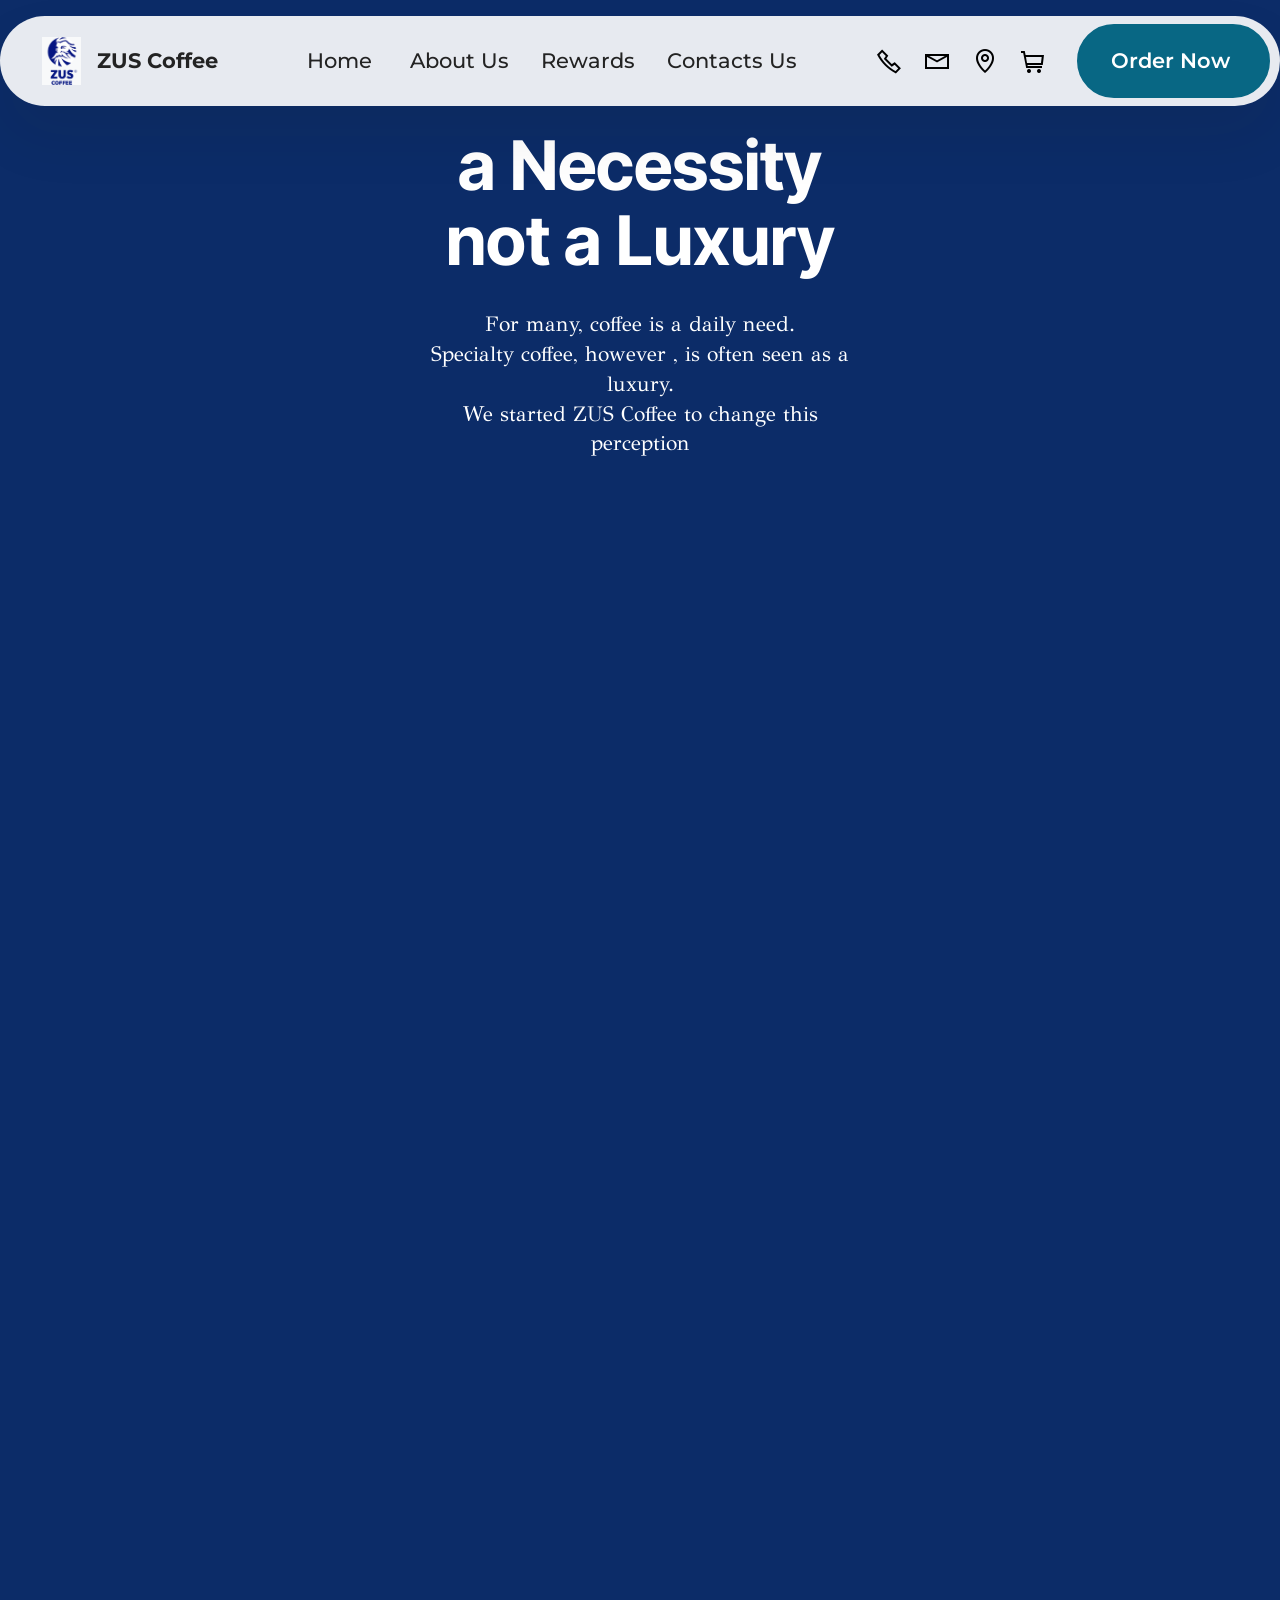
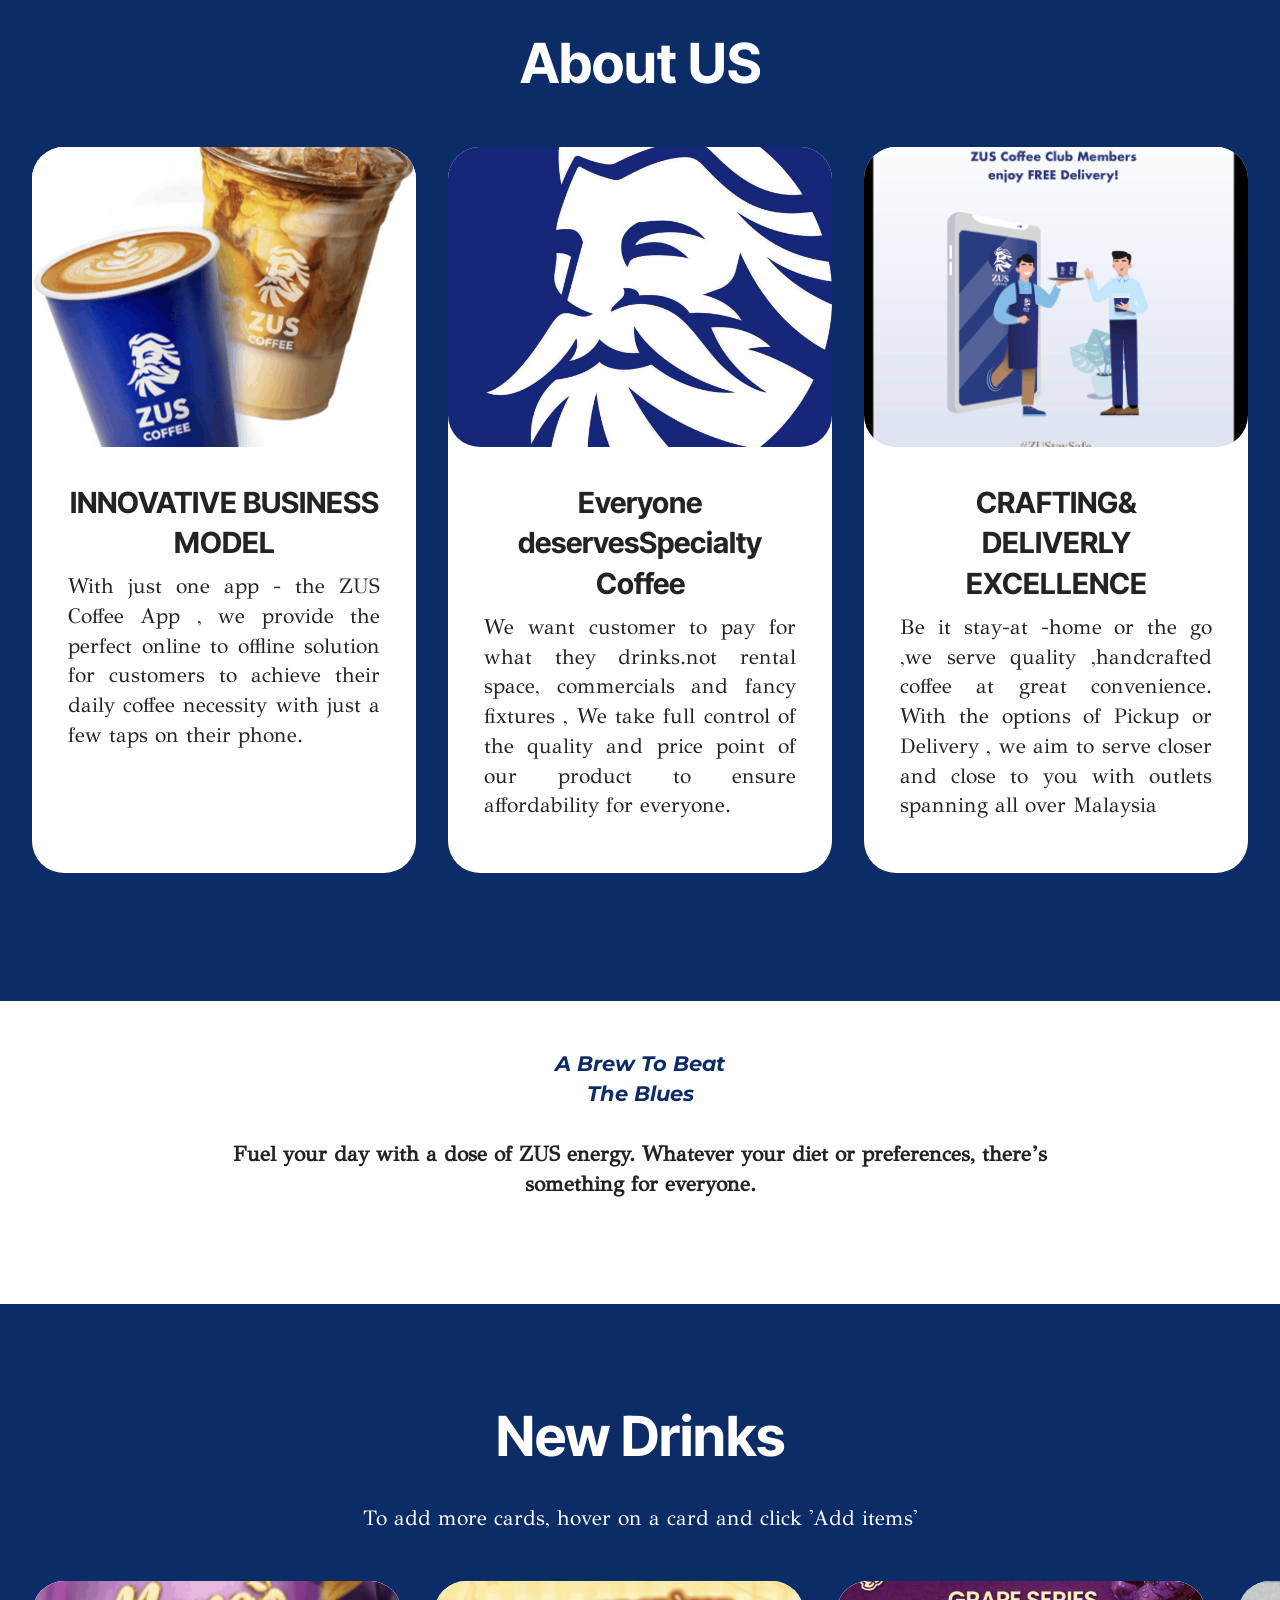
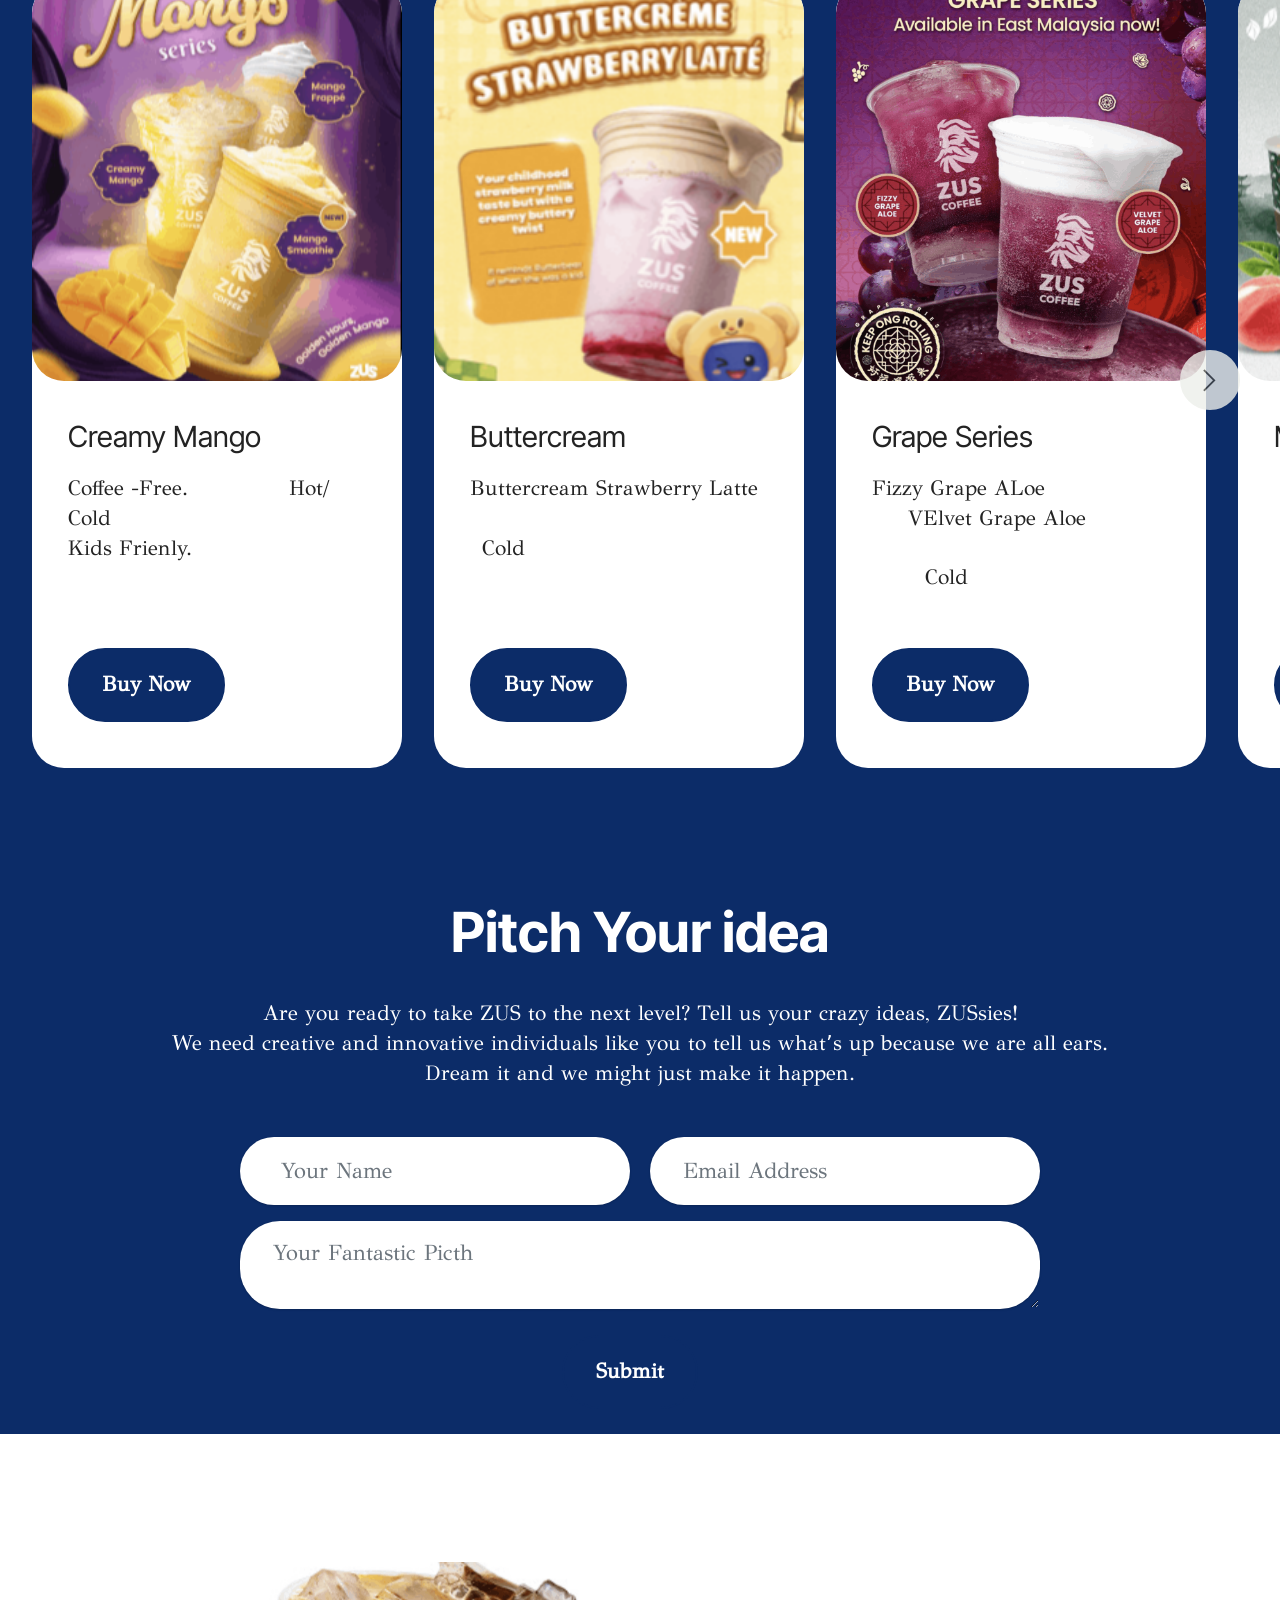
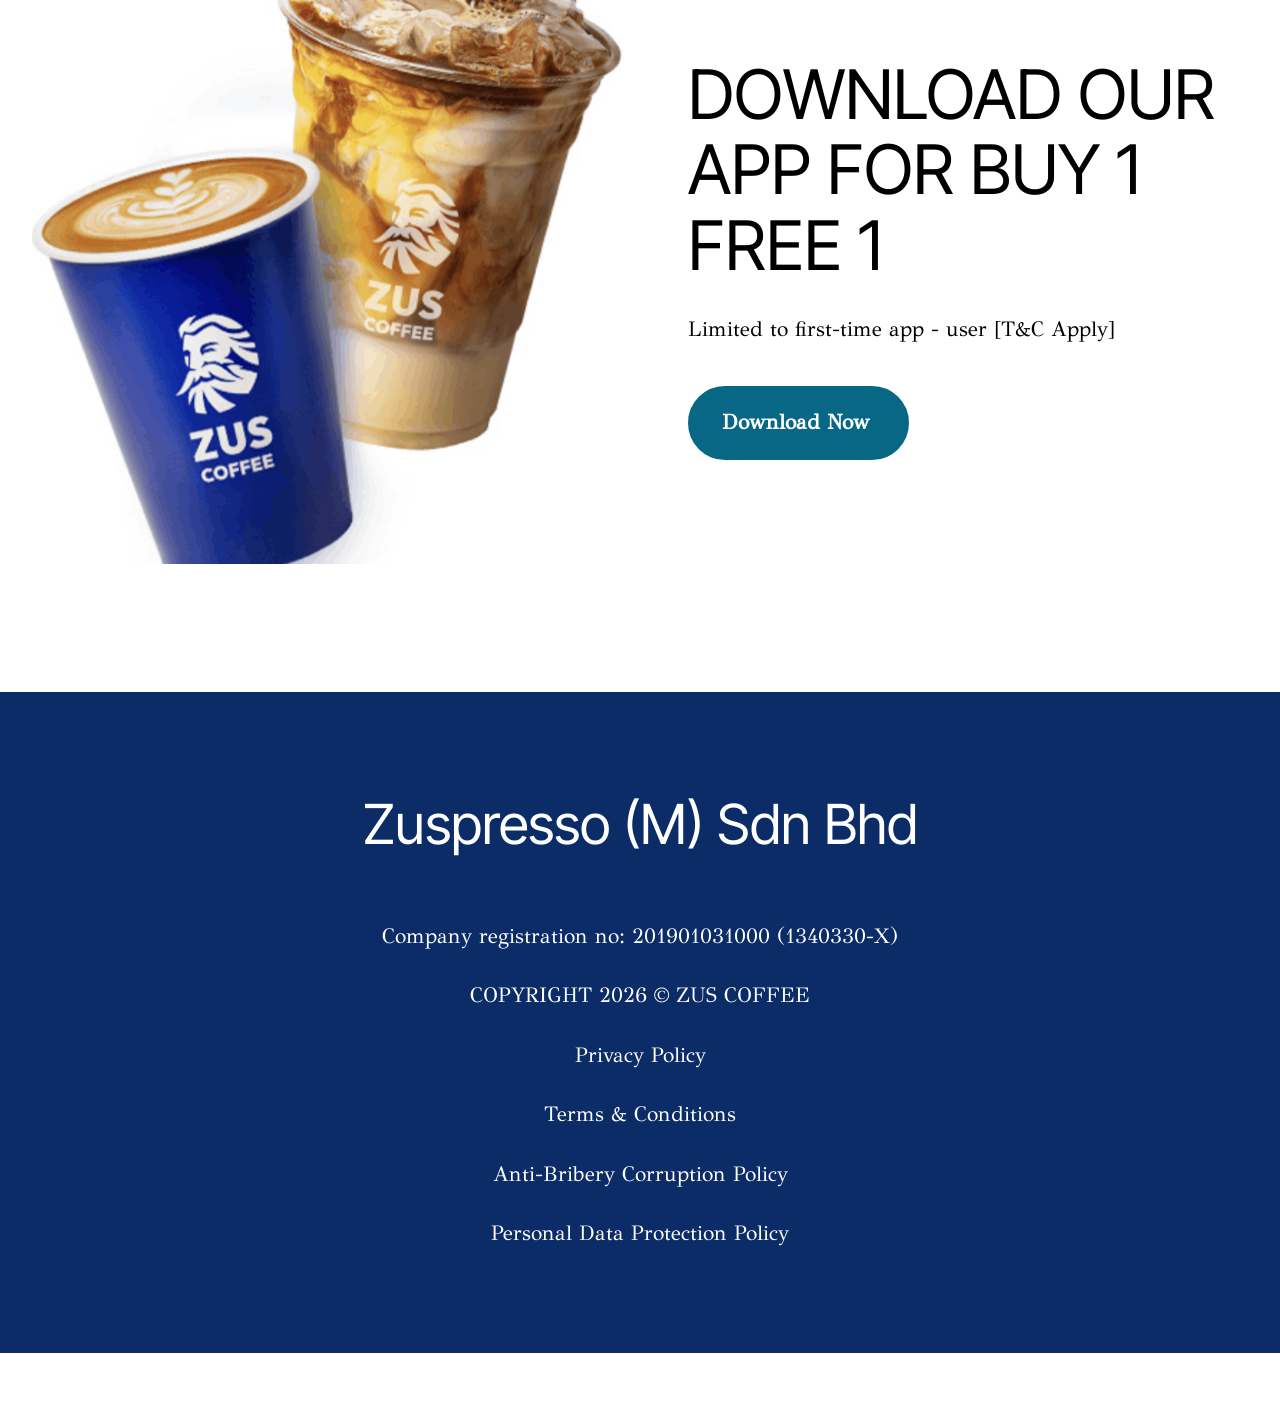
==== index.html @ 79c9e57c "create github pages" ====
<!DOCTYPE html>
<html  >
<head>
  <!-- Site made with Mobirise Website Builder v6.1.12, https://mobirise.com -->
  <meta charset="UTF-8">
  <meta http-equiv="X-UA-Compatible" content="IE=edge">
  <meta name="generator" content="Mobirise v6.1.12, mobirise.com">
  <meta name="twitter:card" content="summary_large_image"/>
  <meta name="twitter:image:src" content="assets/images/index-meta.png">
  <meta property="og:image" content="assets/images/index-meta.png">
  <meta name="twitter:title" content="ZUSCoffee Outlet | Open  9:00 am Until  10:00pm">
  <meta name="viewport" content="width=device-width, initial-scale=1, minimum-scale=1">
  <link rel="shortcut icon" href="assets/images/e688aae5b18f2026-04-0620e4b88ae58d8811.53.39-213x210.png" type="image/x-icon">
  <meta name="description" content="">
  
  
  <title>ZUSCoffee Outlet | Open  9:00 am Until  10:00pm</title>
  <link rel="stylesheet" href="assets/web/assets/mobirise-icons2/mobirise2.css">
  <link rel="stylesheet" href="assets/bootstrap/css/bootstrap.min.css">
  <link rel="stylesheet" href="assets/animatecss/animate.css">
  <link rel="stylesheet" href="assets/dropdown/css/style.css">
  <link rel="stylesheet" href="assets/theme/css/style.css">
  <link rel="preload" href="https://fonts.googleapis.com/css?family=Inter+Tight:100,200,300,400,500,600,700,800,900,100i,200i,300i,400i,500i,600i,700i,800i,900i&display=swap" as="style" onload="this.onload=null;this.rel='stylesheet'">
  <noscript><link rel="stylesheet" href="https://fonts.googleapis.com/css?family=Inter+Tight:100,200,300,400,500,600,700,800,900,100i,200i,300i,400i,500i,600i,700i,800i,900i&display=swap"></noscript>
  <link rel="preload" href="https://fonts.googleapis.com/css?family=GFS+Didot:400&display=swap" as="style" onload="this.onload=null;this.rel='stylesheet'">
  <noscript><link rel="stylesheet" href="https://fonts.googleapis.com/css?family=GFS+Didot:400&display=swap"></noscript>
  <link rel="preload" href="https://fonts.googleapis.com/css?family=Montserrat:100,200,300,400,500,600,700,800,900,100i,200i,300i,400i,500i,600i,700i,800i,900i&display=swap" as="style" onload="this.onload=null;this.rel='stylesheet'">
  <noscript><link rel="stylesheet" href="https://fonts.googleapis.com/css?family=Montserrat:100,200,300,400,500,600,700,800,900,100i,200i,300i,400i,500i,600i,700i,800i,900i&display=swap"></noscript>
  <link rel="preload" as="style" href="assets/mobirise/css/mbr-additional.css?v=cS89sH"><link rel="stylesheet" href="assets/mobirise/css/mbr-additional.css?v=cS89sH" type="text/css">

  
  
  
</head>
<body>
  
  <section data-bs-version="5.1" class="menu menu2 cid-tJS6tZXiPa" once="menu" id="menu02-0">
	

	<nav class="navbar navbar-dropdown navbar-fixed-top navbar-expand-lg">
		<div class="container">
			<div class="navbar-brand">
				<span class="navbar-logo">
					<a href="https://mobirise.com">
						<img src="assets/images/e688aae5b18f2026-04-0620e4b88ae58d8811.53.39-213x210.png" alt="Mobirise Website Builder" style="height: 3rem;">
					</a>
				</span>
				<span class="navbar-caption-wrap"><a class="navbar-caption text-black text-primary display-4" href="index.html">ZUS Coffee</a></span>
			</div>
			<button class="navbar-toggler" type="button" data-toggle="collapse" data-bs-toggle="collapse" data-target="#navbarSupportedContent" data-bs-target="#navbarSupportedContent" aria-controls="navbarNavAltMarkup" aria-expanded="false" aria-label="Toggle navigation">
				<div class="hamburger">
					<span></span>
					<span></span>
					<span></span>
					<span></span>
				</div>
			</button>
			<div class="collapse navbar-collapse" id="navbarSupportedContent">
				<ul class="navbar-nav nav-dropdown" data-app-modern-menu="true"><li class="nav-item">
						<a class="nav-link link text-black text-primary display-4" href="index.html">Home&nbsp;</a>
					</li><li class="nav-item"><a class="nav-link link text-black text-primary display-4" href="page3.html">About Us</a></li>
					<li class="nav-item">
						<a class="nav-link link text-black text-primary display-4" href="html.html" aria-expanded="false">Rewards</a>
					</li>
					<li class="nav-item">
						<a class="nav-link link text-black text-primary display-4" href="ZUSCOFFEE Contact us.html">Contacts Us</a>
					</li></ul>
				<div class="icons-menu">
					<a class="iconfont-wrapper" href="https://mobiri.se">
						<span class="p-2 mbr-iconfont mobi-mbri-phone mobi-mbri"></span>
					</a>
					<a class="iconfont-wrapper" href="https://mobiri.se">
						<span class="p-2 mbr-iconfont mobi-mbri-letter mobi-mbri"></span>
					</a>
					<a class="iconfont-wrapper" href="https://mobiri.se">
						<span class="p-2 mbr-iconfont mobi-mbri-map-pin mobi-mbri"></span>
					</a>
					<a class="iconfont-wrapper" href="https://mobiri.se">
						<span class="p-2 mbr-iconfont mobi-mbri-shopping-cart mobi-mbri"></span>
					</a>
				</div>
				<div class="navbar-buttons mbr-section-btn"><a class="btn btn-warning display-4" href="index.html#form02-6">Order Now&nbsp;</a></div>
			</div>
		</div>
	</nav>
</section>

<section data-bs-version="5.1" class="header7 cid-tLeaLmEeFr" id="header07-h">
  

  
  
  <div class="topbg"></div>
  <div class="align-center container">
    <div class="row justify-content-center">
      <div class="col-md-12 col-lg-9 mb-5">
        <h1 class="mbr-section-title mbr-fonts-style display-1"><strong>a Necessity</strong><div><strong>not a Luxury</strong></div></h1>
        <p class="mbr-text mbr-fonts-style mt-4 display-7">For many, coffee is a daily need.<br>Specialty coffee, however , is often seen as a<br>luxury.<br>We started ZUS Coffee to change this<br>perception<br></p>
        
      </div>
    </div>

    <div class="row justify-content-center">
      <div class="mbr-figure col-12 col-md-12"><iframe class="mbr-embedded-video" src="https://www.youtube.com/embed/llG2U8kDUhg?rel=0&amp;amp;mute=1&amp;showinfo=0&amp;autoplay=1&amp;loop=1&amp;playlist=llG2U8kDUhg" width="800" height="600" frameborder="0" allowfullscreen></iframe></div>
    </div>
  </div>
</section>

<section data-bs-version="5.1" class="features6 start cid-vfZ9Sdylt3" id="features06-25">
	
	
	<div class="container">
		<div class="row justify-content-center">
			<div class="col-12 content-head">
				<div class="mbr-section-head mb-5">
					<h4 class="mbr-section-title mbr-fonts-style align-center mb-0 display-2"><strong>About US</strong></h4>
					
					
				</div>
			</div>
		</div>
		<div class="row">
			<div class="item features-image col-12 col-md-6 col-lg-4">
				<div class="item-wrapper">
					<div class="item-img">
						<img src="assets/images/e688aae5b18f2026-04-0620e4b88be58d881.56.00-704x697.png" alt="Mobirise Website Builder">
					</div>
					<div class="item-content">
						<h4 class="item-title mbr-fonts-style display-5"><strong>INNOVATIVE BUSINESS MODEL</strong></h4>
						<p class="mbr-text mbr-fonts-style display-7">With just one app - the ZUS Coffee App , we provide the perfect online to offline solution for customers to achieve their daily coffee necessity with just a few taps on their phone.</p>
						
					</div>
				</div>
			</div>
			<div class="item features-image col-12 col-md-6 col-lg-4">
				<div class="item-wrapper">
					<div class="item-img">
						<img src="assets/images/657597176-1262745966005105-7174771641250767038-n-704x704.jpg" alt="Mobirise Website Builder">
					</div>
					<div class="item-content">
						<h4 class="item-title mbr-fonts-style display-5"><strong>Everyone deservesSpecialty Coffee</strong></h4>
						<p class="mbr-text mbr-fonts-style display-7">We want customer to pay for what they drinks.not rental space, commercials and fancy fixtures , We take full control of the quality and price point of our product to ensure affordability for everyone.</p>
						
					</div>
				</div>
			</div>
			<div class="item features-image col-12 col-md-6 col-lg-4">
				<div class="item-wrapper">
					<div class="item-img">
						<img src="assets/images/e688aae5b18f2026-04-0620e4b88be58d882.40.40-704x440.png" alt="Mobirise Website Builder">
					</div>
					<div class="item-content">
						<h4 class="item-title mbr-fonts-style display-5"><strong>CRAFTING&amp; DELIVERLY EXCELLENCE</strong></h4>
						<p class="mbr-text mbr-fonts-style display-7">Be it stay-at -home or the go ,we serve quality ,handcrafted coffee at great convenience. With the options of Pickup or Delivery , we aim to serve closer and close to you with outlets spanning all over Malaysia</p>
						
					</div>
				</div>
			</div>
		</div>
	</div>
</section>

<section data-bs-version="5.1" class="article11 cid-vfZh8MhtPF" id="article11-2e">
    

    
    
    <div class="container-fluid">
        <div class="row justify-content-center">
            <div class="title col-md-12 col-lg-9">
                <h3 class="mbr-section-title mbr-fonts-style align-center mt-0 mb-0 display-4"><em><strong>A Brew To Beat<br>The Blues</strong></em></h3>
                <h4 class="mbr-section-subtitle align-center mbr-fonts-style mt-4 display-7"><strong>Fuel your day with a dose of ZUS energy. Whatever your diet or preferences, there’s something for everyone.</strong></h4>
                
            </div>
        </div>
    </div>
</section>

<section data-bs-version="5.1" class="features017 mbr-embla cid-vfZeNmjcC7" id="features017-2a">
	
	
	<div class="position-relative">
		<div class="container-fluid">
			<div class="row justify-content-center">
				<div class="col-12 content-head">
					<div class="mbr-section-head mb-5">
						<h4 class="mbr-section-title mbr-fonts-style align-center mb-0 display-2"><strong>New Drinks</strong></h4>
						<h5 class="mbr-section-subtitle mbr-fonts-style align-center mb-0 mt-4 display-7">
							To add more cards, hover on a card and click 'Add items'
						</h5>
					</div>
				</div>
			</div>
		</div>

		<div class="embla" data-skip-snaps="true" data-align="center" data-contain-scroll="trimSnaps" data-auto-play-interval="5" data-draggable="true">
			<div class="embla__viewport container-fluid">
				<div class="embla__container">
					
					
					<div class="embla__slide slider-image item active" style="margin-left: 1rem; margin-right: 1rem;">
						<div class="slide-content">
							<div class="item-img">
								<div class="item-wrapper">
									<img src="assets/images/e688aae5b18f2026-04-0620e4b88be58d882.26.43-600x375.png" alt="Mobirise Website Builder" title="" data-slide-to="0" data-bs-slide-to="0">
								</div>
							</div>
							<div class="item-content">
								<h5 class="item-title mbr-fonts-style display-5">Creamy Mango</h5>
								
								<p class="mbr-text mbr-fonts-style mt-3 display-7">Coffee -Free.&nbsp; &nbsp; &nbsp; &nbsp; &nbsp; &nbsp; &nbsp; &nbsp; &nbsp;Hot/ Cold<br>Kids Frienly.&nbsp; &nbsp; &nbsp; &nbsp; &nbsp; &nbsp; &nbsp; &nbsp; &nbsp;&nbsp;</p>
							</div>
							<div class="mbr-section-btn item-footer mt-2"><a href="" class="btn item-btn btn-primary display-7" target="_blank">Buy Now</a></div>
						</div>
					</div><div class="embla__slide slider-image item" style="margin-left: 1rem; margin-right: 1rem;">
						<div class="slide-content">
							<div class="item-img">
								<div class="item-wrapper">
									<img src="assets/images/e688aae5b18f2026-04-0620e4b88be58d882.29.01-529x331.png" alt="Mobirise Website Builder" title="" data-slide-to="1" data-bs-slide-to="1">
								</div>
							</div>
							<div class="item-content">
								<h5 class="item-title mbr-fonts-style display-5">Buttercream&nbsp;</h5>
								
								<p class="mbr-text mbr-fonts-style mt-3 display-7">Buttercream Strawberry Latte&nbsp; &nbsp; &nbsp; &nbsp; &nbsp; &nbsp; &nbsp; &nbsp; &nbsp; &nbsp; &nbsp; &nbsp; &nbsp; &nbsp; &nbsp; &nbsp; &nbsp; &nbsp; &nbsp; &nbsp; &nbsp; &nbsp; &nbsp; &nbsp; &nbsp; &nbsp; &nbsp; Cold</p>
							</div>
							<div class="mbr-section-btn item-footer mt-2"><a href="" class="btn item-btn btn-primary display-7" target="_blank">Buy Now</a></div>
						</div>
					</div><div class="embla__slide slider-image item" style="margin-left: 1rem; margin-right: 1rem;">
						<div class="slide-content">
							<div class="item-img">
								<div class="item-wrapper">
									<img src="assets/images/e688aae5b18f2026-04-0620e4b88be58d882.31.03-1200x750.png" alt="Mobirise Website Builder" title="" data-slide-to="2" data-bs-slide-to="2">
								</div>
							</div>
							<div class="item-content">
								<h5 class="item-title mbr-fonts-style display-5">Grape Series</h5>
								
								<p class="mbr-text mbr-fonts-style mt-3 display-7">Fizzy Grape ALoe&nbsp; &nbsp; &nbsp; &nbsp; &nbsp; &nbsp; &nbsp; &nbsp; &nbsp; &nbsp; &nbsp; &nbsp; &nbsp; &nbsp; VElvet Grape Aloe&nbsp; &nbsp; &nbsp; &nbsp; &nbsp; &nbsp; &nbsp; &nbsp; &nbsp; &nbsp; &nbsp; &nbsp; &nbsp; &nbsp; &nbsp; &nbsp; &nbsp; &nbsp; &nbsp; &nbsp; &nbsp; &nbsp; &nbsp; &nbsp; &nbsp; &nbsp; &nbsp; &nbsp; &nbsp; &nbsp; &nbsp; &nbsp; &nbsp; &nbsp; &nbsp; &nbsp; &nbsp;Cold</p>
							</div>
							<div class="mbr-section-btn item-footer mt-2"><a href="" class="btn item-btn btn-primary display-7" target="_blank">Buy Now</a></div>
						</div>
					</div>
					
					
					
					<div class="embla__slide slider-image item" style="margin-left: 1rem; margin-right: 1rem;">
						<div class="slide-content">
							<div class="item-img">
								<div class="item-wrapper">
									<img src="assets/images/e688aae5b18f2026-04-0620e4b88be58d882.36.21-600x375.png" alt="Mobirise Website Builder" title="" data-slide-to="5" data-bs-slide-to="5">
								</div>
							</div>
							<div class="item-content">
								<h5 class="item-title mbr-fonts-style display-5">Matcha Latte</h5>
								
								<p class="mbr-text mbr-fonts-style mt-3 display-7">&nbsp; Fresh Mlik&nbsp; &nbsp; &nbsp; &nbsp; &nbsp; &nbsp; &nbsp; &nbsp; &nbsp; &nbsp; &nbsp; &nbsp; &nbsp; &nbsp; &nbsp; &nbsp; &nbsp; &nbsp; &nbsp; &nbsp; &nbsp; &nbsp; &nbsp; &nbsp; &nbsp; &nbsp; &nbsp; &nbsp; &nbsp; &nbsp; &nbsp; &nbsp; &nbsp; &nbsp; &nbsp; &nbsp; &nbsp; &nbsp; &nbsp; &nbsp; &nbsp; &nbsp; &nbsp; &nbsp;Cold</p>
							</div>
							<div class="mbr-section-btn item-footer mt-2"><a href="" class="btn item-btn btn-primary display-7" target="_blank">Buy Now</a></div>
						</div>
					</div>
					<div class="embla__slide slider-image item" style="margin-left: 1rem; margin-right: 1rem;">
					<div class="slide-content">
						<div class="item-img">
							<div class="item-wrapper">
								<img src="assets/images/e688aae5b18f2026-04-0620e4b88be58d882.38.17-600x375.png" alt="Mobirise Website Builder" title="" data-slide-to="8" data-bs-slide-to="8">
							</div>
						</div>
						<div class="item-content">
							<h5 class="item-title mbr-fonts-style display-5">
								<strong>Design</strong>
							</h5>
							
							<p class="mbr-text mbr-fonts-style mt-3 display-7">
								Mobirise is an easy website builder. Just drop site elements to your page, add
								content and style it to look the way you like.
							</p>
						</div>
						<div class="mbr-section-btn item-footer mt-2">
							<a href="" class="btn item-btn btn-primary display-7" target="_blank">Start Now</a>
						</div>
					</div>
					</div>
				</div>
			</div>
			<button class="embla__button embla__button--prev">
				<span class="mobi-mbri mobi-mbri-arrow-prev mbr-iconfont" aria-hidden="true"></span>
				<span class="sr-only visually-hidden visually-hidden visually-hidden">Previous</span>
			</button>
			<button class="embla__button embla__button--next">
				<span class="mobi-mbri mobi-mbri-arrow-next mbr-iconfont" aria-hidden="true"></span>
				<span class="sr-only visually-hidden visually-hidden visually-hidden">Next</span>
			</button>
		</div>
	</div>
</section>

<section data-bs-version="5.1" class="form5 cid-tJS9pBcTSa" id="form02-6">
    
    
    <div class="container">
        <div class="mbr-section-head mb-5">
            <h3 class="mbr-section-title mbr-fonts-style align-center mb-0 display-2"><strong>Pitch Your idea</strong></h3>
            <h2 class="mbr-section-subtitle mbr-fonts-style align-center mb-0 mt-4 display-7">Are you ready to take ZUS to the next level? Tell us your crazy ideas, ZUSsies!<br> We need creative and innovative individuals like you to tell us whatʼs up because we are all ears. <br>Dream it and we might just make it happen.</h2>
        </div>
        <div class="row justify-content-center mt-4">
            <div class="col-lg-8 mx-auto mbr-form" data-form-type="formoid">
                <form action="https://mobirise.eu/" method="POST" class="mbr-form form-with-styler" data-form-title="Form Name"><input type="hidden" name="email" data-form-email="true" value="NjiP2O/ghKJ4UNNG6G6fnCOV3+ZEnZWN53Bf6M8KHgtrGxv3mY+00TMUU/J0cJKY5nvf13eFaD/VArz/dEZCGWAjqB480iOyTwVE4iOceiVzKss7RX+sAQVQIkosCvcA">
                    <div class="row">
                        <div hidden="hidden" data-form-alert="" class="alert alert-success col-12">Thanks for filling out the form!</div>
                        <div hidden="hidden" data-form-alert-danger="" class="alert alert-danger col-12">
                            Oops...! some problem!
                        </div>
                    </div>
                    <div class="dragArea row">
                        <div class="col-md col-sm-12 form-group mb-3" data-for="name">
                            <input type="text" name="name" placeholder=" Your Name" data-form-field="name" class="form-control" value="" id="name-form02-6">
                        </div>
                        <div class="col-md col-sm-12 form-group mb-3" data-for="email">
                            <input type="email" name="email" placeholder="Email Address" data-form-field="email" class="form-control" value="" id="email-form02-6">
                        </div>
                        
                        <div class="col-12 form-group mb-3" data-for="textarea">
                            <textarea name="textarea" placeholder="Your Fantastic Picth" data-form-field="textarea" class="form-control" id="textarea-form02-6"></textarea>
                        </div>
                        <div class="col-lg-12 col-md-12 col-sm-12 align-center mbr-section-btn"><button type="submit" class="btn btn-primary display-7">Submit</button></div>
                    </div>
                </form>
            </div>
        </div>
    </div>
</section>

<section data-bs-version="5.1" class="start article2 cid-vfZghOSd4T" id="article02-2c">
	

	
	

	<div class="container">
		<div class="row justify-content-center">
			<div class="col-12 col-md-12 col-lg-6 image-wrapper">
				<img class="w-100" src="assets/images/2026-04-06-1.56.00-884x875.png" alt="Mobirise Website Builder">
			</div>
			<div class="col-12 col-md-12 col-lg">
				<div class="text-wrapper align-left">
					<h2 class="mbr-section-title mbr-fonts-style mb-4 display-1">DOWNLOAD OUR APP FOR BUY 1 FREE 1</h2>
					<p class="mbr-text align-left mbr-fonts-style mb-4 display-7">Limited to first-time app - user [T&amp;C Apply]</p>
					<div class="mbr-section-btn align-left mt-3"><a class="btn btn-warning display-7" href="https://mobiri.se">Download Now&nbsp;</a></div>
				</div>
			</div>
		</div>
	</div>
</section>

<section data-bs-version="5.1" class="article11 cid-vg55dXnrSD" id="article11-35">
    

    
    
    <div class="container">
        <div class="row justify-content-center">
            <div class="title col-md-12 col-lg-10">
                <h3 class="mbr-section-title mbr-fonts-style align-center mt-0 mb-0 display-2">Zuspresso (M) Sdn Bhd</h3>
                <h4 class="mbr-section-subtitle align-center mbr-fonts-style mt-4 display-7"><div><br></div><div>Company registration no: 201901031000 (1340330-X)</div><div><br></div><div>COPYRIGHT 2026 © ZUS COFFEE</div><div><br></div><div>Privacy Policy</div><div><br></div><div>Terms &amp; Conditions</div><div><br></div><div>Anti-Bribery Corruption Policy</div><div><br></div><div>Personal Data Protection Policy</div></h4>
                
            </div>
        </div>
    </div>
</section><section class="display-7" style="padding: 0;align-items: center;justify-content: center;flex-wrap: wrap;    align-content: center;display: flex;position: relative;height: 4rem;"><a href="https://mobiri.se/4654936" style="flex: 1 1;height: 4rem;position: absolute;width: 100%;z-index: 1;"><img alt="" style="height: 4rem;" src="[data-uri]"></a><p style="margin: 0;text-align: center;" class="display-7">&#8204;</p><a style="z-index:1" href="https://mobirise.com/builder/ai-website-creator.html">Free AI Website Creator</a></section><script src="assets/bootstrap/js/bootstrap.bundle.min.js"></script>  <script src="assets/smoothscroll/smooth-scroll.js"></script>  <script src="assets/ytplayer/index.js"></script>  <script src="assets/dropdown/js/navbar-dropdown.js"></script>  <script src="assets/embla/embla.min.js"></script>  <script src="assets/embla/script.js"></script>  <script src="assets/theme/js/script.js"></script>  <script src="assets/formoid/formoid.min.js"></script>  
  
  
  <input name="animation" type="hidden">
  </body>
</html>
---- assets/web/assets/mobirise-icons2/mobirise2.css ----
@font-face {
  font-family: 'Moririse2';
  font-display: swap;
  src:  url('mobirise2.eot?f2bix4');
  src:  url('mobirise2.eot?f2bix4#iefix') format('embedded-opentype'),
    url('mobirise2.woff2?f2bix4') format('woff2'),
    url('mobirise2.woff?f2bix4') format('woff'),
    url('mobirise2.ttf?f2bix4') format('truetype'),
    url('mobirise2.svg?f2bix4#mobirise2') format('svg');
  font-weight: normal;
  font-style: normal;
}

[class^="mobi-"], [class*=" mobi-"] {
  /* use !important to prevent issues with browser extensions that change fonts */
  font-family: 'Moririse2' !important;
  speak: none;
  font-style: normal;
  font-weight: normal;
  font-variant: normal;
  text-transform: none;
  line-height: 1;

  /* Better Font Rendering =========== */
  -webkit-font-smoothing: antialiased;
  -moz-osx-font-smoothing: grayscale;
}

.mobi-mbri-add-submenu:before {
  content: "\e900";
}
.mobi-mbri-alert:before {
  content: "\e901";
}
.mobi-mbri-align-center:before {
  content: "\e902";
}
.mobi-mbri-align-justify:before {
  content: "\e903";
}
.mobi-mbri-align-left:before {
  content: "\e904";
}
.mobi-mbri-align-right:before {
  content: "\e905";
}
.mobi-mbri-android:before {
  content: "\e906";
}
.mobi-mbri-apple:before {
  content: "\e907";
}
.mobi-mbri-arrow-down:before {
  content: "\e908";
}
.mobi-mbri-arrow-next:before {
  content: "\e909";
}
.mobi-mbri-arrow-prev:before {
  content: "\e90a";
}
.mobi-mbri-arrow-up:before {
  content: "\e90b";
}
.mobi-mbri-bold:before {
  content: "\e90c";
}
.mobi-mbri-bookmark:before {
  content: "\e90d";
}
.mobi-mbri-bootstrap:before {
  content: "\e90e";
}
.mobi-mbri-briefcase:before {
  content: "\e90f";
}
.mobi-mbri-browse:before {
  content: "\e910";
}
.mobi-mbri-bulleted-list:before {
  content: "\e911";
}
.mobi-mbri-calendar:before {
  content: "\e912";
}
.mobi-mbri-camera:before {
  content: "\e913";
}
.mobi-mbri-cart-add:before {
  content: "\e914";
}
.mobi-mbri-cart-full:before {
  content: "\e915";
}
.mobi-mbri-cash:before {
  content: "\e916";
}
.mobi-mbri-change-style:before {
  content: "\e917";
}
.mobi-mbri-chat:before {
  content: "\e918";
}
.mobi-mbri-clock:before {
  content: "\e919";
}
.mobi-mbri-close:before {
  content: "\e91a";
}
.mobi-mbri-cloud:before {
  content: "\e91b";
}
.mobi-mbri-code:before {
  content: "\e91c";
}
.mobi-mbri-contact-form:before {
  content: "\e91d";
}
.mobi-mbri-credit-card:before {
  content: "\e91e";
}
.mobi-mbri-cursor-click:before {
  content: "\e91f";
}
.mobi-mbri-cust-feedback:before {
  content: "\e920";
}
.mobi-mbri-database:before {
  content: "\e921";
}
.mobi-mbri-delivery:before {
  content: "\e922";
}
.mobi-mbri-desktop:before {
  content: "\e923";
}
.mobi-mbri-devices:before {
  content: "\e924";
}
.mobi-mbri-down:before {
  content: "\e925";
}
.mobi-mbri-download-2:before {
  content: "\e926";
}
.mobi-mbri-download:before {
  content: "\e927";
}
.mobi-mbri-drag-n-drop-2:before {
  content: "\e928";
}
.mobi-mbri-drag-n-drop:before {
  content: "\e929";
}
.mobi-mbri-edit-2:before {
  content: "\e92a";
}
.mobi-mbri-edit:before {
  content: "\e92b";
}
.mobi-mbri-error:before {
  content: "\e92c";
}
.mobi-mbri-extension:before {
  content: "\e92d";
}
.mobi-mbri-features:before {
  content: "\e92e";
}
.mobi-mbri-file:before {
  content: "\e92f";
}
.mobi-mbri-flag:before {
  content: "\e930";
}
.mobi-mbri-folder:before {
  content: "\e931";
}
.mobi-mbri-gift:before {
  content: "\e932";
}
.mobi-mbri-github:before {
  content: "\e933";
}
.mobi-mbri-globe-2:before {
  content: "\e934";
}
.mobi-mbri-globe:before {
  content: "\e935";
}
.mobi-mbri-growing-chart:before {
  content: "\e936";
}
.mobi-mbri-hearth:before {
  content: "\e937";
}
.mobi-mbri-help:before {
  content: "\e938";
}
.mobi-mbri-home:before {
  content: "\e939";
}
.mobi-mbri-hot-cup:before {
  content: "\e93a";
}
.mobi-mbri-idea:before {
  content: "\e93b";
}
.mobi-mbri-image-gallery:before {
  content: "\e93c";
}
.mobi-mbri-image-slider:before {
  content: "\e93d";
}
.mobi-mbri-info:before {
  content: "\e93e";
}
.mobi-mbri-italic:before {
  content: "\e93f";
}
.mobi-mbri-key:before {
  content: "\e940";
}
.mobi-mbri-laptop:before {
  content: "\e941";
}
.mobi-mbri-layers:before {
  content: "\e942";
}
.mobi-mbri-left-right:before {
  content: "\e943";
}
.mobi-mbri-left:before {
  content: "\e944";
}
.mobi-mbri-letter:before {
  content: "\e945";
}
.mobi-mbri-like:before {
  content: "\e946";
}
.mobi-mbri-link:before {
  content: "\e947";
}
.mobi-mbri-lock:before {
  content: "\e948";
}
.mobi-mbri-login:before {
  content: "\e949";
}
.mobi-mbri-logout:before {
  content: "\e94a";
}
.mobi-mbri-magic-stick:before {
  content: "\e94b";
}
.mobi-mbri-map-pin:before {
  content: "\e94c";
}
.mobi-mbri-menu:before {
  content: "\e94d";
}
.mobi-mbri-mobile-2:before {
  content: "\e94e";
}
.mobi-mbri-mobile-horizontal:before {
  content: "\e94f";
}
.mobi-mbri-mobile:before {
  content: "\e950";
}
.mobi-mbri-mobirise:before {
  content: "\e951";
}
.mobi-mbri-more-horizontal:before {
  content: "\e952";
}
.mobi-mbri-more-vertical:before {
  content: "\e953";
}
.mobi-mbri-music:before {
  content: "\e954";
}
.mobi-mbri-new-file:before {
  content: "\e955";
}
.mobi-mbri-numbered-list:before {
  content: "\e956";
}
.mobi-mbri-opened-folder:before {
  content: "\e957";
}
.mobi-mbri-pages:before {
  content: "\e958";
}
.mobi-mbri-paper-plane:before {
  content: "\e959";
}
.mobi-mbri-paperclip:before {
  content: "\e95a";
}
.mobi-mbri-phone:before {
  content: "\e95b";
}
.mobi-mbri-photo:before {
  content: "\e95c";
}
.mobi-mbri-photos:before {
  content: "\e95d";
}
.mobi-mbri-pin:before {
  content: "\e95e";
}
.mobi-mbri-play:before {
  content: "\e95f";
}
.mobi-mbri-plus:before {
  content: "\e960";
}
.mobi-mbri-preview:before {
  content: "\e961";
}
.mobi-mbri-print:before {
  content: "\e962";
}
.mobi-mbri-protect:before {
  content: "\e963";
}
.mobi-mbri-question:before {
  content: "\e964";
}
.mobi-mbri-quote-left:before {
  content: "\e965";
}
.mobi-mbri-quote-right:before {
  content: "\e966";
}
.mobi-mbri-redo:before {
  content: "\e967";
}
.mobi-mbri-refresh:before {
  content: "\e968";
}
.mobi-mbri-responsive-2:before {
  content: "\e969";
}
.mobi-mbri-responsive:before {
  content: "\e96a";
}
.mobi-mbri-right:before {
  content: "\e96b";
}
.mobi-mbri-rocket:before {
  content: "\e96c";
}
.mobi-mbri-sad-face:before {
  content: "\e96d";
}
.mobi-mbri-sale:before {
  content: "\e96e";
}
.mobi-mbri-save:before {
  content: "\e96f";
}
.mobi-mbri-search:before {
  content: "\e970";
}
.mobi-mbri-setting-2:before {
  content: "\e971";
}
.mobi-mbri-setting-3:before {
  content: "\e972";
}
.mobi-mbri-setting:before {
  content: "\e973";
}
.mobi-mbri-share:before {
  content: "\e974";
}
.mobi-mbri-shopping-bag:before {
  content: "\e975";
}
.mobi-mbri-shopping-basket:before {
  content: "\e976";
}
.mobi-mbri-shopping-cart:before {
  content: "\e977";
}
.mobi-mbri-sites:before {
  content: "\e978";
}
.mobi-mbri-smile-face:before {
  content: "\e979";
}
.mobi-mbri-speed:before {
  content: "\e97a";
}
.mobi-mbri-star:before {
  content: "\e97b";
}
.mobi-mbri-success:before {
  content: "\e97c";
}
.mobi-mbri-sun:before {
  content: "\e97d";
}
.mobi-mbri-sun2:before {
  content: "\e97e";
}
.mobi-mbri-tablet-vertical:before {
  content: "\e97f";
}
.mobi-mbri-tablet:before {
  content: "\e980";
}
.mobi-mbri-target:before {
  content: "\e981";
}
.mobi-mbri-timer:before {
  content: "\e982";
}
.mobi-mbri-to-ftp:before {
  content: "\e983";
}
.mobi-mbri-to-local-drive:before {
  content: "\e984";
}
.mobi-mbri-touch-swipe:before {
  content: "\e985";
}
.mobi-mbri-touch:before {
  content: "\e986";
}
.mobi-mbri-trash:before {
  content: "\e987";
}
.mobi-mbri-underline:before {
  content: "\e988";
}
.mobi-mbri-undo:before {
  content: "\e989";
}
.mobi-mbri-unlink:before {
  content: "\e98a";
}
.mobi-mbri-unlock:before {
  content: "\e98b";
}
.mobi-mbri-up-down:before {
  content: "\e98c";
}
.mobi-mbri-up:before {
  content: "\e98d";
}
.mobi-mbri-update:before {
  content: "\e98e";
}
.mobi-mbri-upload-2:before {
  content: "\e98f";
}
.mobi-mbri-upload:before {
  content: "\e990";
}
.mobi-mbri-user-2:before {
  content: "\e991";
}
.mobi-mbri-user:before {
  content: "\e992";
}
.mobi-mbri-users:before {
  content: "\e993";
}
.mobi-mbri-video-play:before {
  content: "\e994";
}
.mobi-mbri-video:before {
  content: "\e995";
}
.mobi-mbri-watch:before {
  content: "\e996";
}
.mobi-mbri-website-theme-2:before {
  content: "\e997";
}
.mobi-mbri-website-theme:before {
  content: "\e998";
}
.mobi-mbri-wifi:before {
  content: "\e999";
}
.mobi-mbri-windows:before {
  content: "\e99a";
}
.mobi-mbri-zoom-in:before {
  content: "\e99b";
}
.mobi-mbri-zoom-out:before {
  content: "\e99c";
}
---- assets/dropdown/css/style.css ----
.navbar-dropdown {
  left: 0;
  padding: 0;
  position: absolute;
  right: 0;
  top: 0;
  transition: all 0.45s ease;
  z-index: 1030;
  background: #282828; }
  .navbar-dropdown .navbar-logo {
    margin-right: 0.8rem;
    transition: margin 0.3s ease-in-out;
    vertical-align: middle; }
    .navbar-dropdown .navbar-logo img {
      height: 3.125rem;
      transition: all 0.3s ease-in-out; }
    .navbar-dropdown .navbar-logo.mbr-iconfont {
      font-size: 3.125rem;
      line-height: 3.125rem; }
  .navbar-dropdown .navbar-caption {
    font-weight: 700;
    white-space: normal;
    vertical-align: -4px;
    line-height: 3.125rem !important; }
    .navbar-dropdown .navbar-caption, .navbar-dropdown .navbar-caption:hover {
      color: inherit;
      text-decoration: none; }
  .navbar-dropdown .mbr-iconfont + .navbar-caption {
    vertical-align: -1px; }
  .navbar-dropdown.navbar-fixed-top {
    position: fixed; }
  .navbar-dropdown .navbar-brand span {
    vertical-align: -4px; }
  .navbar-dropdown.bg-color.transparent {
    background: none; }
  .navbar-dropdown.navbar-short .navbar-brand {
    padding: 0.625rem 0; }
    .navbar-dropdown.navbar-short .navbar-brand span {
      vertical-align: -1px; }
  .navbar-dropdown.navbar-short .navbar-caption {
    line-height: 2.375rem !important;
    vertical-align: -2px; }
  .navbar-dropdown.navbar-short .navbar-logo {
    margin-right: 0.5rem; }
    .navbar-dropdown.navbar-short .navbar-logo img {
      height: 2.375rem; }
    .navbar-dropdown.navbar-short .navbar-logo.mbr-iconfont {
      font-size: 2.375rem;
      line-height: 2.375rem; }
  .navbar-dropdown.navbar-short .mbr-table-cell {
    height: 3.625rem; }
  .navbar-dropdown .navbar-close {
    left: 0.6875rem;
    position: fixed;
    top: 0.75rem;
    z-index: 1000; }
  .navbar-dropdown .hamburger-icon {
    content: "";
    display: inline-block;
    vertical-align: middle;
    width: 16px;
    -webkit-box-shadow: 0 -6px 0 1px #282828,0 0 0 1px #282828,0 6px 0 1px #282828;
    -moz-box-shadow: 0 -6px 0 1px #282828,0 0 0 1px #282828,0 6px 0 1px #282828;
    box-shadow: 0 -6px 0 1px #282828,0 0 0 1px #282828,0 6px 0 1px #282828; }

.dropdown-menu .dropdown-toggle[data-toggle="dropdown-submenu"]::after {
  border-bottom: 0.35em solid transparent;
  border-left: 0.35em solid;
  border-right: 0;
  border-top: 0.35em solid transparent;
  margin-left: 0.3rem; }

.dropdown-menu .dropdown-item:focus {
  outline: 0; }

.nav-dropdown {
  font-size: 0.75rem;
  font-weight: 500;
  height: auto !important; }
  .nav-dropdown .nav-btn {
    padding-left: 1rem; }
  .nav-dropdown .link {
    margin: .667em 1.667em;
    font-weight: 500;
    padding: 0;
    transition: color .2s ease-in-out; }
    .nav-dropdown .link.dropdown-toggle {
      margin-right: 2.583em; }
      .nav-dropdown .link.dropdown-toggle::after {
        margin-left: .25rem;
        border-top: 0.35em solid;
        border-right: 0.35em solid transparent;
        border-left: 0.35em solid transparent;
        border-bottom: 0; }
      .nav-dropdown .link.dropdown-toggle[aria-expanded="true"] {
        margin: 0;
        padding: 0.667em 3.263em  0.667em 1.667em; }
  .nav-dropdown .link::after,
  .nav-dropdown .dropdown-item::after {
    color: inherit; }
  .nav-dropdown .btn {
    font-size: 0.75rem;
    font-weight: 700;
    letter-spacing: 0;
    margin-bottom: 0;
    padding-left: 1.25rem;
    padding-right: 1.25rem; }
  .nav-dropdown .dropdown-menu {
    border-radius: 0;
    border: 0;
    left: 0;
    margin: 0;
    padding-bottom: 1.25rem;
    padding-top: 1.25rem;
    position: relative; }
  .nav-dropdown .dropdown-submenu {
    margin-left: 0.125rem;
    top: 0; }
  .nav-dropdown .dropdown-item {
    font-weight: 500;
    line-height: 2;
    padding: 0.3846em 4.615em 0.3846em 1.5385em;
    position: relative;
    transition: color .2s ease-in-out, background-color .2s ease-in-out; }
    .nav-dropdown .dropdown-item::after {
      margin-top: -0.3077em;
      position: absolute;
      right: 1.1538em;
      top: 50%; }
    .nav-dropdown .dropdown-item:focus, .nav-dropdown .dropdown-item:hover {
      background: none; }

@media (max-width: 767px) {
  .nav-dropdown.navbar-toggleable-sm {
    bottom: 0;
    display: none;
    left: 0;
    overflow-x: hidden;
    position: fixed;
    top: 0;
    transform: translateX(-100%);
    -ms-transform: translateX(-100%);
    -webkit-transform: translateX(-100%);
    width: 18.75rem;
    z-index: 999; } }
.nav-dropdown.navbar-toggleable-xl {
  bottom: 0;
  display: none;
  left: 0;
  overflow-x: hidden;
  position: fixed;
  top: 0;
  transform: translateX(-100%);
  -ms-transform: translateX(-100%);
  -webkit-transform: translateX(-100%);
  width: 18.75rem;
  z-index: 999; }

.nav-dropdown-sm {
  display: block !important;
  overflow-x: hidden;
  overflow: auto;
  padding-top: 3.875rem; }
  .nav-dropdown-sm::after {
    content: "";
    display: block;
    height: 3rem;
    width: 100%; }
  .nav-dropdown-sm.collapse.in ~ .navbar-close {
    display: block !important; }
  .nav-dropdown-sm.collapsing, .nav-dropdown-sm.collapse.in {
    transform: translateX(0);
    -ms-transform: translateX(0);
    -webkit-transform: translateX(0);
    transition: all 0.25s ease-out;
    -webkit-transition: all 0.25s ease-out;
    background: #282828; }
  .nav-dropdown-sm.collapsing[aria-expanded="false"] {
    transform: translateX(-100%);
    -ms-transform: translateX(-100%);
    -webkit-transform: translateX(-100%); }
  .nav-dropdown-sm .nav-item {
    display: block;
    margin-left: 0 !important;
    padding-left: 0; }
  .nav-dropdown-sm .link,
  .nav-dropdown-sm .dropdown-item {
    border-top: 1px dotted rgba(255, 255, 255, 0.1);
    font-size: 0.8125rem;
    line-height: 1.6;
    margin: 0 !important;
    padding: 0.875rem 2.4rem 0.875rem 1.5625rem !important;
    position: relative;
    white-space: normal; }
    .nav-dropdown-sm .link:focus, .nav-dropdown-sm .link:hover,
    .nav-dropdown-sm .dropdown-item:focus,
    .nav-dropdown-sm .dropdown-item:hover {
      background: rgba(0, 0, 0, 0.2) !important;
      color: #c0a375; }
  .nav-dropdown-sm .nav-btn {
    position: relative;
    padding: 1.5625rem 1.5625rem 0 1.5625rem; }
    .nav-dropdown-sm .nav-btn::before {
      border-top: 1px dotted rgba(255, 255, 255, 0.1);
      content: "";
      left: 0;
      position: absolute;
      top: 0;
      width: 100%; }
    .nav-dropdown-sm .nav-btn + .nav-btn {
      padding-top: 0.625rem; }
      .nav-dropdown-sm .nav-btn + .nav-btn::before {
        display: none; }
  .nav-dropdown-sm .btn {
    padding: 0.625rem 0; }
  .nav-dropdown-sm .dropdown-toggle[data-toggle="dropdown-submenu"]::after {
    margin-left: .25rem;
    border-top: 0.35em solid;
    border-right: 0.35em solid transparent;
    border-left: 0.35em solid transparent;
    border-bottom: 0; }
  .nav-dropdown-sm .dropdown-toggle[data-toggle="dropdown-submenu"][aria-expanded="true"]::after {
    border-top: 0;
    border-right: 0.35em solid transparent;
    border-left: 0.35em solid transparent;
    border-bottom: 0.35em solid; }
  .nav-dropdown-sm .dropdown-menu {
    margin: 0;
    padding: 0;
    position: relative;
    top: 0;
    left: 0;
    width: 100%;
    border: 0;
    float: none;
    border-radius: 0;
    background: none; }
  .nav-dropdown-sm .dropdown-submenu {
    left: 100%;
    margin-left: 0.125rem;
    margin-top: -1.25rem;
    top: 0; }

.navbar-toggleable-sm .nav-dropdown .dropdown-menu {
  position: absolute; }

.navbar-toggleable-sm .nav-dropdown .dropdown-submenu {
  left: 100%;
  margin-left: 0.125rem;
  margin-top: -1.25rem;
  top: 0; }

.navbar-toggleable-sm.opened .nav-dropdown .dropdown-menu {
  position: relative; }

.navbar-toggleable-sm.opened .nav-dropdown .dropdown-submenu {
  left: 0;
  margin-left: 00rem;
  margin-top: 0rem;
  top: 0; }

.is-builder .nav-dropdown.collapsing {
  transition: none !important; }
---- assets/theme/css/style.css ----
@charset "UTF-8";
section {
  background-color: #ffffff;
}

body {
  font-style: normal;
  line-height: 1.5;
  font-weight: 400;
  color: #232323;
  position: relative;
}

button {
  background-color: transparent;
  border-color: transparent;
}

.embla__button,
.carousel-control {
  background-color: #edefea !important;
  opacity: 0.8 !important;
  color: #464845 !important;
  border-color: #edefea !important;
}

.carousel .close,
.modalWindow .close {
  background-color: #edefea !important;
  color: #464845 !important;
  border-color: #edefea !important;
  opacity: 0.8 !important;
}

.carousel .close:hover,
.modalWindow .close:hover {
  opacity: 1 !important;
}

.carousel-indicators li {
  background-color: #edefea !important;
  border: 2px solid #464845 !important;
}

.carousel-indicators li:hover,
.carousel-indicators li:active {
  opacity: 0.8 !important;
}

.embla__button:hover,
.carousel-control:hover {
  background-color: #edefea !important;
  opacity: 1 !important;
}

.modalWindow-video-container {
  height: 80%;
}

section,
.container,
.container-fluid {
  position: relative;
  word-wrap: break-word;
}

a.mbr-iconfont:hover {
  text-decoration: none;
}

.article .lead p,
.article .lead ul,
.article .lead ol,
.article .lead pre,
.article .lead blockquote {
  margin-bottom: 0;
}

a {
  font-style: normal;
  font-weight: 400;
  cursor: pointer;
}
a, a:hover {
  text-decoration: none;
}

.mbr-section-title {
  font-style: normal;
  line-height: 1.3;
}

.mbr-section-subtitle {
  line-height: 1.3;
}

.mbr-text {
  font-style: normal;
  line-height: 1.7;
}

h1,
h2,
h3,
h4,
h5,
h6,
.display-1,
.display-2,
.display-4,
.display-5,
.display-7,
span,
p,
a {
  line-height: 1;
  word-break: break-word;
  word-wrap: break-word;
  font-weight: 400;
}

b,
strong {
  font-weight: bold;
}

input:-webkit-autofill, input:-webkit-autofill:hover, input:-webkit-autofill:focus, input:-webkit-autofill:active {
  transition-delay: 9999s;
  -webkit-transition-property: background-color, color;
  transition-property: background-color, color;
}

textarea[type=hidden] {
  display: none;
}

section {
  background-position: 50% 50%;
  background-repeat: no-repeat;
  background-size: cover;
}
section .mbr-background-video,
section .mbr-background-video-preview {
  position: absolute;
  bottom: 0;
  left: 0;
  right: 0;
  top: 0;
}

.hidden {
  visibility: hidden;
}

.mbr-z-index20 {
  z-index: 20;
}

/*! Base colors */
.mbr-white {
  color: #ffffff;
}

.mbr-black {
  color: #111111;
}

.mbr-bg-white {
  background-color: #ffffff;
}

.mbr-bg-black {
  background-color: #000000;
}

/*! Text-aligns */
.align-left {
  text-align: left;
}

.align-center {
  text-align: center;
}

.align-right {
  text-align: right;
}

/*! Font-weight  */
.mbr-light {
  font-weight: 300;
}

.mbr-regular {
  font-weight: 400;
}

.mbr-semibold {
  font-weight: 500;
}

.mbr-bold {
  font-weight: 700;
}

/*! Media  */
.media-content {
  flex-basis: 100%;
}

.media-container-row {
  display: flex;
  flex-direction: row;
  flex-wrap: wrap;
  justify-content: center;
  align-content: center;
  align-items: start;
}
.media-container-row .media-size-item {
  width: 400px;
}

.media-container-column {
  display: flex;
  flex-direction: column;
  flex-wrap: wrap;
  justify-content: center;
  align-content: center;
  align-items: stretch;
}
.media-container-column > * {
  width: 100%;
}

@media (min-width: 992px) {
  .media-container-row {
    flex-wrap: nowrap;
  }
}
figure {
  margin-bottom: 0;
  overflow: hidden;
}

figure[mbr-media-size] {
  transition: width 0.1s;
}

img,
iframe {
  display: block;
  width: 100%;
}

.card {
  background-color: transparent;
  border: none;
}

.card-box {
  width: 100%;
}

.card-img {
  text-align: center;
  flex-shrink: 0;
  -webkit-flex-shrink: 0;
}

.media {
  max-width: 100%;
  margin: 0 auto;
}

.mbr-figure {
  align-self: center;
}

.media-container > div {
  max-width: 100%;
}

.mbr-figure img,
.card-img img {
  width: 100%;
}

@media (max-width: 991px) {
  .media-size-item {
    width: auto !important;
  }
  .media {
    width: auto;
  }
  .mbr-figure {
    width: 100% !important;
  }
}
/*! Buttons */
.mbr-section-btn {
  margin-left: -0.6rem;
  margin-right: -0.6rem;
  font-size: 0;
}

.btn {
  font-weight: 600;
  border-width: 1px;
  font-style: normal;
  margin: 0.6rem 0.6rem;
  white-space: normal;
  transition: all 0.2s ease-in-out;
  display: inline-flex;
  align-items: center;
  justify-content: center;
  word-break: break-word;
}

.btn-sm {
  font-weight: 600;
  letter-spacing: 0px;
  transition: all 0.3s ease-in-out;
}

.btn-md {
  font-weight: 600;
  letter-spacing: 0px;
  transition: all 0.3s ease-in-out;
}

.btn-lg {
  font-weight: 600;
  letter-spacing: 0px;
  transition: all 0.3s ease-in-out;
}

.btn-form {
  margin: 0;
}
.btn-form:hover {
  cursor: pointer;
}

nav .mbr-section-btn {
  margin-left: 0rem;
  margin-right: 0rem;
}

/*! Btn icon margin */
.btn .mbr-iconfont,
.btn.btn-sm .mbr-iconfont {
  order: 1;
  cursor: pointer;
  margin-left: 0.5rem;
  vertical-align: sub;
}

.btn.btn-md .mbr-iconfont,
.btn.btn-md .mbr-iconfont {
  margin-left: 0.8rem;
}

.mbr-regular {
  font-weight: 400;
}

.mbr-semibold {
  font-weight: 500;
}

.mbr-bold {
  font-weight: 700;
}

[type=submit] {
  -webkit-appearance: none;
}

/*! Full-screen */
.mbr-fullscreen .mbr-overlay {
  min-height: 100vh;
}

.mbr-fullscreen {
  display: flex;
  display: -moz-flex;
  display: -ms-flex;
  display: -o-flex;
  align-items: center;
  min-height: 100vh;
  padding-top: 3rem;
  padding-bottom: 3rem;
}

/*! Map */
.map {
  height: 25rem;
  position: relative;
}
.map iframe {
  width: 100%;
  height: 100%;
}

/*! Scroll to top arrow */
.mbr-arrow-up {
  bottom: 25px;
  right: 90px;
  position: fixed;
  text-align: right;
  z-index: 5000;
  color: #ffffff;
  font-size: 22px;
}

.mbr-arrow-up a {
  background: rgba(0, 0, 0, 0.2);
  border-radius: 50%;
  color: #fff;
  display: inline-block;
  height: 60px;
  width: 60px;
  border: 2px solid #fff;
  outline-style: none !important;
  position: relative;
  text-decoration: none;
  transition: all 0.3s ease-in-out;
  cursor: pointer;
  text-align: center;
}
.mbr-arrow-up a:hover {
  background-color: rgba(0, 0, 0, 0.4);
}
.mbr-arrow-up a i {
  line-height: 60px;
}

.mbr-arrow-up-icon {
  display: block;
  color: #fff;
}

.mbr-arrow-up-icon::before {
  content: "›";
  display: inline-block;
  font-family: serif;
  font-size: 22px;
  line-height: 1;
  font-style: normal;
  position: relative;
  top: 6px;
  left: -4px;
  transform: rotate(-90deg);
}

/*! Arrow Down */
.mbr-arrow {
  position: absolute;
  bottom: 45px;
  left: 50%;
  width: 60px;
  height: 60px;
  cursor: pointer;
  background-color: rgba(80, 80, 80, 0.5);
  border-radius: 50%;
  transform: translateX(-50%);
}
@media (max-width: 767px) {
  .mbr-arrow {
    display: none;
  }
}
.mbr-arrow > a {
  display: inline-block;
  text-decoration: none;
  outline-style: none;
  animation: arrowdown 1.7s ease-in-out infinite;
  color: #ffffff;
}
.mbr-arrow > a > i {
  position: absolute;
  top: -2px;
  left: 15px;
  font-size: 2rem;
}

#scrollToTop a i::before {
  content: "";
  position: absolute;
  display: block;
  border-bottom: 2.5px solid #fff;
  border-left: 2.5px solid #fff;
  width: 27.8%;
  height: 27.8%;
  left: 50%;
  top: 51%;
  transform: translateY(-30%) translateX(-50%) rotate(135deg);
}

@keyframes arrowdown {
  0% {
    transform: translateY(0px);
  }
  50% {
    transform: translateY(-5px);
  }
  100% {
    transform: translateY(0px);
  }
}
@media (max-width: 500px) {
  .mbr-arrow-up {
    left: 0;
    right: 0;
    text-align: center;
  }
}
/*Gradients animation*/
@keyframes gradient-animation {
  from {
    background-position: 0% 100%;
    animation-timing-function: ease-in-out;
  }
  to {
    background-position: 100% 0%;
    animation-timing-function: ease-in-out;
  }
}
.bg-gradient {
  background-size: 200% 200%;
  animation: gradient-animation 5s infinite alternate;
  -webkit-animation: gradient-animation 5s infinite alternate;
}

.menu .navbar-brand {
  display: -webkit-flex;
}
.menu .navbar-brand span {
  display: flex;
  display: -webkit-flex;
}
.menu .navbar-brand .navbar-caption-wrap {
  display: -webkit-flex;
}
.menu .navbar-brand .navbar-logo img {
  display: -webkit-flex;
  width: auto;
}
@media (min-width: 768px) and (max-width: 991px) {
  .menu .navbar-toggleable-sm .navbar-nav {
    display: -ms-flexbox;
  }
}
@media (max-width: 991px) {
  .menu .navbar-collapse {
    max-height: 93.5vh;
  }
  .menu .navbar-collapse.show {
    overflow: auto;
  }
}
@media (min-width: 992px) {
  .menu .navbar-nav.nav-dropdown {
    display: -webkit-flex;
  }
  .menu .navbar-toggleable-sm .navbar-collapse {
    display: -webkit-flex !important;
  }
  .menu .collapsed .navbar-collapse {
    max-height: 93.5vh;
  }
  .menu .collapsed .navbar-collapse.show {
    overflow: auto;
  }
}
@media (max-width: 767px) {
  .menu .navbar-collapse {
    max-height: 80vh;
  }
}

.nav-link .mbr-iconfont {
  margin-right: 0.5rem;
}

.navbar {
  display: -webkit-flex;
  -webkit-flex-wrap: wrap;
  -webkit-align-items: center;
  -webkit-justify-content: space-between;
}

.navbar-collapse {
  -webkit-flex-basis: 100%;
  -webkit-flex-grow: 1;
  -webkit-align-items: center;
}

.nav-dropdown .link {
  padding: 0.667em 1.667em !important;
  margin: 0 !important;
}

.nav {
  display: -webkit-flex;
  -webkit-flex-wrap: wrap;
}

.row {
  display: -webkit-flex;
  -webkit-flex-wrap: wrap;
}

.justify-content-center {
  -webkit-justify-content: center;
}

.form-inline {
  display: -webkit-flex;
}

.card-wrapper {
  -webkit-flex: 1;
}

.carousel-control {
  z-index: 10;
  display: -webkit-flex;
}

.carousel-controls {
  display: -webkit-flex;
}

.media {
  display: -webkit-flex;
}

.form-group:focus {
  outline: none;
}

.jq-selectbox__select {
  padding: 7px 0;
  position: relative;
}

.jq-selectbox__dropdown {
  overflow: hidden;
  border-radius: 10px;
  position: absolute;
  top: 100%;
  left: 0 !important;
  width: 100% !important;
}

.jq-selectbox__trigger-arrow {
  right: 0;
  transform: translateY(-50%);
}

.jq-selectbox li {
  padding: 1.07em 0.5em;
}

input[type=range] {
  padding-left: 0 !important;
  padding-right: 0 !important;
}

.modal-dialog,
.modal-content {
  height: 100%;
}

.modal-dialog .carousel-inner {
  height: calc(100vh - 1.75rem);
}
@media (max-width: 575px) {
  .modal-dialog .carousel-inner {
    height: calc(100vh - 1rem);
  }
}

.carousel-item {
  text-align: center;
}

.carousel-item img {
  margin: auto;
}

.navbar-toggler {
  align-self: flex-start;
  padding: 0.25rem 0.75rem;
  font-size: 1.25rem;
  line-height: 1;
  background: transparent;
  border: 1px solid transparent;
  border-radius: 0.25rem;
}

.navbar-toggler:focus,
.navbar-toggler:hover {
  text-decoration: none;
  box-shadow: none;
}

.navbar-toggler-icon {
  display: inline-block;
  width: 1.5em;
  height: 1.5em;
  vertical-align: middle;
  content: "";
  background: no-repeat center center;
  background-size: 100% 100%;
}

.navbar-toggler-left {
  position: absolute;
  left: 1rem;
}

.navbar-toggler-right {
  position: absolute;
  right: 1rem;
}

.card-img {
  width: auto;
}

.menu .navbar.collapsed:not(.beta-menu) {
  flex-direction: column;
}

.carousel-item.active,
.carousel-item-next,
.carousel-item-prev {
  display: flex;
}

.note-air-layout .dropup .dropdown-menu,
.note-air-layout .navbar-fixed-bottom .dropdown .dropdown-menu {
  bottom: initial !important;
}

html,
body {
  height: auto;
  min-height: 100vh;
}

.dropup .dropdown-toggle::after {
  display: none;
}

.form-asterisk {
  font-family: initial;
  position: absolute;
  top: -2px;
  font-weight: normal;
}

.form-control-label {
  position: relative;
  cursor: pointer;
  margin-bottom: 0.357em;
  padding: 0;
}

.alert {
  color: #ffffff;
  border-radius: 0;
  border: 0;
  font-size: 1.1rem;
  line-height: 1.5;
  margin-bottom: 1.875rem;
  padding: 1.25rem;
  position: relative;
  text-align: center;
}
.alert.alert-form::after {
  background-color: inherit;
  bottom: -7px;
  content: "";
  display: block;
  height: 14px;
  left: 50%;
  margin-left: -7px;
  position: absolute;
  transform: rotate(45deg);
  width: 14px;
}

.form-control {
  background-color: #ffffff;
  background-clip: border-box;
  color: #232323;
  line-height: 1rem !important;
  height: auto;
  padding: 1.2rem 2rem;
  transition: border-color 0.25s ease 0s;
  border: 1px solid transparent !important;
  border-radius: 4px;
  box-shadow: rgba(0, 0, 0, 0.07) 0px 1px 1px 0px, rgba(0, 0, 0, 0.07) 0px 1px 3px 0px, rgba(0, 0, 0, 0.03) 0px 0px 0px 1px;
}
.form-active .form-control:invalid {
  border-color: red;
}

.row > * {
  padding-right: 1rem;
  padding-left: 1rem;
}

form .row {
  margin-left: -0.6rem;
  margin-right: -0.6rem;
}
form .row [class*=col] {
  padding-left: 0.6rem;
  padding-right: 0.6rem;
}

form .mbr-section-btn {
  padding-left: 0.6rem;
  padding-right: 0.6rem;
}

form .form-check-input {
  margin-top: 0.5;
}

textarea.form-control {
  line-height: 1.5rem !important;
}

.form-group {
  margin-bottom: 1.2rem;
}

.form-control,
form .btn {
  min-height: 48px;
}

.gdpr-block label span.textGDPR input[name=gdpr] {
  top: 7px;
}

.form-control:focus {
  box-shadow: none;
}

:focus {
  outline: none;
}

.mbr-overlay {
  background-color: #000;
  bottom: 0;
  left: 0;
  opacity: 0.5;
  position: absolute;
  right: 0;
  top: 0;
  z-index: 0;
  pointer-events: none;
}

blockquote {
  font-style: italic;
  padding: 3rem;
  font-size: 1.09rem;
  position: relative;
  border-left: 3px solid;
}

ul,
ol,
pre,
blockquote {
  margin-bottom: 2.3125rem;
}

.mt-4 {
  margin-top: 2rem !important;
}

.mb-4 {
  margin-bottom: 2rem !important;
}

.container,
.container-fluid {
  padding-left: 16px;
  padding-right: 16px;
}

.row {
  margin-left: -16px;
  margin-right: -16px;
}
.row > [class*=col] {
  padding-left: 16px;
  padding-right: 16px;
}

@media (min-width: 992px) {
  .container-fluid {
    padding-left: 32px;
    padding-right: 32px;
  }
}
@media (max-width: 991px) {
  .mbr-container {
    padding-left: 16px;
    padding-right: 16px;
  }
}
.app-video-wrapper > img {
  opacity: 1;
}

.app-video-wrapper {
  background: transparent;
}

.item {
  position: relative;
}

.dropdown-menu .dropdown-menu {
  left: 100%;
}

.dropdown-item + .dropdown-menu {
  display: none;
}

.dropdown-item:hover + .dropdown-menu,
.dropdown-menu:hover {
  display: block;
}

@media (min-aspect-ratio: 16/9) {
  .mbr-video-foreground {
    height: 300% !important;
    top: -100% !important;
  }
}
@media (max-aspect-ratio: 16/9) {
  .mbr-video-foreground {
    width: 300% !important;
    left: -100% !important;
  }
}.engine {
	position: absolute;
	text-indent: -2400px;
	text-align: center;
	padding: 0;
	top: 0;
	left: -2400px;
}
---- assets/mobirise/css/mbr-additional.css ----
.btn {
  border-width: 2px;
}
img,
.card-wrap,
.card-wrapper,
.video-wrapper,
.mbr-figure iframe,
.google-map iframe,
.slide-content,
.plan,
.card,
.item-wrapper,
.item-wrapper .mbr-overlay {
  border-radius: 2rem !important;
}
.video-wrapper {
  overflow: hidden;
}
body {
  font-family: Inter Tight;
}
.display-1 {
  font-family: 'Inter Tight', sans-serif;
  font-size: 5rem;
  line-height: 1;
}
.display-1 > .mbr-iconfont {
  font-size: 6.25rem;
}
.display-2 {
  font-family: 'Inter Tight', sans-serif;
  font-size: 4rem;
  line-height: 1;
}
.display-2 > .mbr-iconfont {
  font-size: 5rem;
}
.display-4 {
  font-family: 'Montserrat', sans-serif;
  font-size: 1.4rem;
  line-height: 1.5;
}
.display-4 > .mbr-iconfont {
  font-size: 1.75rem;
}
.display-5 {
  font-family: 'Inter Tight', sans-serif;
  font-size: 2rem;
  line-height: 1.5;
}
.display-5 > .mbr-iconfont {
  font-size: 2.5rem;
}
.display-7 {
  font-family: 'GFS Didot', serif;
  font-size: 1.4rem;
  line-height: 1.3;
}
.display-7 > .mbr-iconfont {
  font-size: 1.75rem;
}
/* ---- Fluid typography for mobile devices ---- */
/* 1.4 - font scale ratio ( bootstrap == 1.42857 ) */
/* 100vw - current viewport width */
/* (48 - 20)  48 == 48rem == 768px, 20 == 20rem == 320px(minimal supported viewport) */
/* 0.65 - min scale variable, may vary */
@media (max-width: 992px) {
  .display-1 {
    font-size: 4rem;
  }
}
@media (max-width: 768px) {
  .display-1 {
    font-size: 3.5rem;
    font-size: calc( 2.4rem + (5 - 2.4) * ((100vw - 20rem) / (48 - 20)));
    line-height: calc( 1.1 * (2.4rem + (5 - 2.4) * ((100vw - 20rem) / (48 - 20))));
  }
  .display-2 {
    font-size: 3.2rem;
    font-size: calc( 2.05rem + (4 - 2.05) * ((100vw - 20rem) / (48 - 20)));
    line-height: calc( 1.3 * (2.05rem + (4 - 2.05) * ((100vw - 20rem) / (48 - 20))));
  }
  .display-4 {
    font-size: 1.12rem;
    font-size: calc( 1.14rem + (1.4 - 1.14) * ((100vw - 20rem) / (48 - 20)));
    line-height: calc( 1.4 * (1.14rem + (1.4 - 1.14) * ((100vw - 20rem) / (48 - 20))));
  }
  .display-5 {
    font-size: 1.6rem;
    font-size: calc( 1.35rem + (2 - 1.35) * ((100vw - 20rem) / (48 - 20)));
    line-height: calc( 1.4 * (1.35rem + (2 - 1.35) * ((100vw - 20rem) / (48 - 20))));
  }
  .display-7 {
    font-size: 1.12rem;
    font-size: calc( 1.14rem + (1.4 - 1.14) * ((100vw - 20rem) / (48 - 20)));
    line-height: calc( 1.4 * (1.14rem + (1.4 - 1.14) * ((100vw - 20rem) / (48 - 20))));
  }
}
@media (min-width: 992px) and (max-width: 1400px) {
  .display-1 {
    font-size: 3.5rem;
    font-size: calc( 2.4rem + (5 - 2.4) * ((100vw - 62rem) / (87 - 62)));
    line-height: calc( 1.1 * (2.4rem + (5 - 2.4) * ((100vw - 62rem) / (87 - 62))));
  }
  .display-2 {
    font-size: 3.2rem;
    font-size: calc( 2.05rem + (4 - 2.05) * ((100vw - 62rem) / (87 - 62)));
    line-height: calc( 1.3 * (2.05rem + (4 - 2.05) * ((100vw - 62rem) / (87 - 62))));
  }
  .display-4 {
    font-size: 1.12rem;
    font-size: calc( 1.14rem + (1.4 - 1.14) * ((100vw - 62rem) / (87 - 62)));
    line-height: calc( 1.4 * (1.14rem + (1.4 - 1.14) * ((100vw - 62rem) / (87 - 62))));
  }
  .display-5 {
    font-size: 1.6rem;
    font-size: calc( 1.35rem + (2 - 1.35) * ((100vw - 62rem) / (87 - 62)));
    line-height: calc( 1.4 * (1.35rem + (2 - 1.35) * ((100vw - 62rem) / (87 - 62))));
  }
  .display-7 {
    font-size: 1.12rem;
    font-size: calc( 1.14rem + (1.4 - 1.14) * ((100vw - 62rem) / (87 - 62)));
    line-height: calc( 1.4 * (1.14rem + (1.4 - 1.14) * ((100vw - 62rem) / (87 - 62))));
  }
}
/* Buttons */
.btn {
  padding: 1.25rem 2rem;
  border-radius: 4px;
}
@media (max-width: 767px) {
  .btn {
    padding: 0.75rem 1.5rem;
  }
}
.btn-sm {
  padding: 0.6rem 1.2rem;
  border-radius: 4px;
}
.btn-md {
  padding: 0.6rem 1.2rem;
  border-radius: 4px;
}
.btn-lg {
  padding: 1.25rem 2rem;
  border-radius: 4px;
}
.bg-primary {
  background-color: #0c2c68 !important;
}
.bg-success {
  background-color: #3a341c !important;
}
.bg-info {
  background-color: #086784 !important;
}
.bg-warning {
  background-color: #086784 !important;
}
.bg-danger {
  background-color: #ffffff !important;
}
.btn-primary,
.btn-primary:active {
  background-color: #0c2c68 !important;
  border-color: #0c2c68 !important;
  color: #ffffff !important;
  box-shadow: none;
}
.btn-primary:hover,
.btn-primary:focus,
.btn-primary.focus,
.btn-primary.active {
  color: inherit;
  background-color: #113f96 !important;
  border-color: #113f96 !important;
  box-shadow: none;
}
.btn-primary.disabled,
.btn-primary:disabled {
  color: #ffffff !important;
  background-color: #113f96 !important;
  border-color: #113f96 !important;
}
.btn-secondary,
.btn-secondary:active {
  background-color: #ffffff !important;
  border-color: #ffffff !important;
  color: #808080 !important;
  box-shadow: none;
}
.btn-secondary:hover,
.btn-secondary:focus,
.btn-secondary.focus,
.btn-secondary.active {
  color: inherit;
  background-color: #ffffff !important;
  border-color: #ffffff !important;
  box-shadow: none;
}
.btn-secondary.disabled,
.btn-secondary:disabled {
  color: #808080 !important;
  background-color: #ffffff !important;
  border-color: #ffffff !important;
}
.btn-info,
.btn-info:active {
  background-color: #086784 !important;
  border-color: #086784 !important;
  color: #ffffff !important;
  box-shadow: none;
}
.btn-info:hover,
.btn-info:focus,
.btn-info.focus,
.btn-info.active {
  color: inherit;
  background-color: #0b8db4 !important;
  border-color: #0b8db4 !important;
  box-shadow: none;
}
.btn-info.disabled,
.btn-info:disabled {
  color: #ffffff !important;
  background-color: #0b8db4 !important;
  border-color: #0b8db4 !important;
}
.btn-success,
.btn-success:active {
  background-color: #3a341c !important;
  border-color: #3a341c !important;
  color: #ffffff !important;
  box-shadow: none;
}
.btn-success:hover,
.btn-success:focus,
.btn-success.focus,
.btn-success.active {
  color: inherit;
  background-color: #5c532d !important;
  border-color: #5c532d !important;
  box-shadow: none;
}
.btn-success.disabled,
.btn-success:disabled {
  color: #ffffff !important;
  background-color: #5c532d !important;
  border-color: #5c532d !important;
}
.btn-warning,
.btn-warning:active {
  background-color: #086784 !important;
  border-color: #086784 !important;
  color: #ffffff !important;
  box-shadow: none;
}
.btn-warning:hover,
.btn-warning:focus,
.btn-warning.focus,
.btn-warning.active {
  color: inherit;
  background-color: #0b8db4 !important;
  border-color: #0b8db4 !important;
  box-shadow: none;
}
.btn-warning.disabled,
.btn-warning:disabled {
  color: #ffffff !important;
  background-color: #0b8db4 !important;
  border-color: #0b8db4 !important;
}
.btn-danger,
.btn-danger:active {
  background-color: #ffffff !important;
  border-color: #ffffff !important;
  color: #808080 !important;
  box-shadow: none;
}
.btn-danger:hover,
.btn-danger:focus,
.btn-danger.focus,
.btn-danger.active {
  color: inherit;
  background-color: #ffffff !important;
  border-color: #ffffff !important;
  box-shadow: none;
}
.btn-danger.disabled,
.btn-danger:disabled {
  color: #808080 !important;
  background-color: #ffffff !important;
  border-color: #ffffff !important;
}
.btn-white,
.btn-white:active {
  background-color: #eff0ec !important;
  border-color: #eff0ec !important;
  color: #757b62 !important;
  box-shadow: none;
}
.btn-white:hover,
.btn-white:focus,
.btn-white.focus,
.btn-white.active {
  color: inherit;
  background-color: #ffffff !important;
  border-color: #ffffff !important;
  box-shadow: none;
}
.btn-white.disabled,
.btn-white:disabled {
  color: #757b62 !important;
  background-color: #ffffff !important;
  border-color: #ffffff !important;
}
.btn-black,
.btn-black:active {
  background-color: #232323 !important;
  border-color: #232323 !important;
  color: #ffffff !important;
  box-shadow: none;
}
.btn-black:hover,
.btn-black:focus,
.btn-black.focus,
.btn-black.active {
  color: inherit;
  background-color: #3d3d3d !important;
  border-color: #3d3d3d !important;
  box-shadow: none;
}
.btn-black.disabled,
.btn-black:disabled {
  color: #ffffff !important;
  background-color: #3d3d3d !important;
  border-color: #3d3d3d !important;
}
.btn-primary-outline,
.btn-primary-outline:active {
  background-color: transparent !important;
  border-color: #0c2c68;
  color: #0c2c68;
}
.btn-primary-outline:hover,
.btn-primary-outline:focus,
.btn-primary-outline.focus,
.btn-primary-outline.active {
  color: #030b1a !important;
  background-color: transparent !important;
  border-color: #030b1a !important;
  box-shadow: none !important;
}
.btn-primary-outline.disabled,
.btn-primary-outline:disabled {
  color: #ffffff !important;
  background-color: #0c2c68 !important;
  border-color: #0c2c68 !important;
}
.btn-secondary-outline,
.btn-secondary-outline:active {
  background-color: transparent !important;
  border-color: #ffffff;
  color: #ffffff;
}
.btn-secondary-outline:hover,
.btn-secondary-outline:focus,
.btn-secondary-outline.focus,
.btn-secondary-outline.active {
  color: #d4d4d4 !important;
  background-color: transparent !important;
  border-color: #d4d4d4 !important;
  box-shadow: none !important;
}
.btn-secondary-outline.disabled,
.btn-secondary-outline:disabled {
  color: #808080 !important;
  background-color: #ffffff !important;
  border-color: #ffffff !important;
}
.btn-info-outline,
.btn-info-outline:active {
  background-color: transparent !important;
  border-color: #086784;
  color: #086784;
}
.btn-info-outline:hover,
.btn-info-outline:focus,
.btn-info-outline.focus,
.btn-info-outline.active {
  color: #032732 !important;
  background-color: transparent !important;
  border-color: #032732 !important;
  box-shadow: none !important;
}
.btn-info-outline.disabled,
.btn-info-outline:disabled {
  color: #ffffff !important;
  background-color: #086784 !important;
  border-color: #086784 !important;
}
.btn-success-outline,
.btn-success-outline:active {
  background-color: transparent !important;
  border-color: #3a341c;
  color: #3a341c;
}
.btn-success-outline:hover,
.btn-success-outline:focus,
.btn-success-outline.focus,
.btn-success-outline.active {
  color: #000000 !important;
  background-color: transparent !important;
  border-color: #000000 !important;
  box-shadow: none !important;
}
.btn-success-outline.disabled,
.btn-success-outline:disabled {
  color: #ffffff !important;
  background-color: #3a341c !important;
  border-color: #3a341c !important;
}
.btn-warning-outline,
.btn-warning-outline:active {
  background-color: transparent !important;
  border-color: #086784;
  color: #086784;
}
.btn-warning-outline:hover,
.btn-warning-outline:focus,
.btn-warning-outline.focus,
.btn-warning-outline.active {
  color: #032732 !important;
  background-color: transparent !important;
  border-color: #032732 !important;
  box-shadow: none !important;
}
.btn-warning-outline.disabled,
.btn-warning-outline:disabled {
  color: #ffffff !important;
  background-color: #086784 !important;
  border-color: #086784 !important;
}
.btn-danger-outline,
.btn-danger-outline:active {
  background-color: transparent !important;
  border-color: #ffffff;
  color: #ffffff;
}
.btn-danger-outline:hover,
.btn-danger-outline:focus,
.btn-danger-outline.focus,
.btn-danger-outline.active {
  color: #d4d4d4 !important;
  background-color: transparent !important;
  border-color: #d4d4d4 !important;
  box-shadow: none !important;
}
.btn-danger-outline.disabled,
.btn-danger-outline:disabled {
  color: #808080 !important;
  background-color: #ffffff !important;
  border-color: #ffffff !important;
}
.btn-black-outline,
.btn-black-outline:active {
  background-color: transparent !important;
  border-color: #232323;
  color: #232323;
}
.btn-black-outline:hover,
.btn-black-outline:focus,
.btn-black-outline.focus,
.btn-black-outline.active {
  color: #000000 !important;
  background-color: transparent !important;
  border-color: #000000 !important;
  box-shadow: none !important;
}
.btn-black-outline.disabled,
.btn-black-outline:disabled {
  color: #ffffff !important;
  background-color: #232323 !important;
  border-color: #232323 !important;
}
.btn-white-outline,
.btn-white-outline:active {
  background-color: transparent !important;
  border-color: #fafafa;
  color: #fafafa;
}
.btn-white-outline:hover,
.btn-white-outline:focus,
.btn-white-outline.focus,
.btn-white-outline.active {
  color: #cfcfcf !important;
  background-color: transparent !important;
  border-color: #cfcfcf !important;
  box-shadow: none !important;
}
.btn-white-outline.disabled,
.btn-white-outline:disabled {
  color: #7a7a7a !important;
  background-color: #fafafa !important;
  border-color: #fafafa !important;
}
.text-primary {
  color: #0c2c68 !important;
}
.text-secondary {
  color: #ffffff !important;
}
.text-success {
  color: #3a341c !important;
}
.text-info {
  color: #086784 !important;
}
.text-warning {
  color: #086784 !important;
}
.text-danger {
  color: #ffffff !important;
}
.text-white {
  color: #fafafa !important;
}
.text-black {
  color: #232323 !important;
}
a.text-primary:hover,
a.text-primary:focus,
a.text-primary.active {
  color: #01050d !important;
}
a.text-secondary:hover,
a.text-secondary:focus,
a.text-secondary.active {
  color: #cccccc !important;
}
a.text-success:hover,
a.text-success:focus,
a.text-success.active {
  color: #000000 !important;
}
a.text-info:hover,
a.text-info:focus,
a.text-info.active {
  color: #021c24 !important;
}
a.text-warning:hover,
a.text-warning:focus,
a.text-warning.active {
  color: #021c24 !important;
}
a.text-danger:hover,
a.text-danger:focus,
a.text-danger.active {
  color: #cccccc !important;
}
a.text-white:hover,
a.text-white:focus,
a.text-white.active {
  color: #c7c7c7 !important;
}
a.text-black:hover,
a.text-black:focus,
a.text-black.active {
  color: #000000 !important;
}
a[class*="text-"]:not(.nav-link):not(.dropdown-item):not([role]):not(.navbar-caption) {
  transition: 0.2s;
  position: relative;
  background-image: linear-gradient(currentColor 50%, currentColor 50%);
  background-size: 10000px 2px;
  background-repeat: no-repeat;
  background-position: 0 1.2em;
}
.nav-tabs .nav-link.active {
  color: #0c2c68;
}
.nav-tabs .nav-link:not(.active) {
  color: #232323;
}
.alert-success {
  background-color: #70c770;
}
.alert-info {
  background-color: #086784;
}
.alert-warning {
  background-color: #086784;
}
.alert-danger {
  background-color: #ffffff;
}
.mbr-section-btn .btn:not(.btn-form) {
  border-radius: 100px;
}
.mbr-gallery-filter li a {
  border-radius: 100px !important;
}
.mbr-gallery-filter li.active .btn {
  background-color: #0c2c68;
  border-color: #0c2c68;
  color: #ffffff;
}
.mbr-gallery-filter li.active .btn:focus {
  box-shadow: none;
}
.nav-tabs .nav-link {
  border-radius: 100px !important;
}
a,
a:hover {
  color: #0c2c68;
}
.mbr-plan-header.bg-primary .mbr-plan-subtitle,
.mbr-plan-header.bg-primary .mbr-plan-price-desc {
  color: #195cda;
}
.mbr-plan-header.bg-success .mbr-plan-subtitle,
.mbr-plan-header.bg-success .mbr-plan-price-desc {
  color: #c0b27c;
}
.mbr-plan-header.bg-info .mbr-plan-subtitle,
.mbr-plan-header.bg-info .mbr-plan-price-desc {
  color: #1abff1;
}
.mbr-plan-header.bg-warning .mbr-plan-subtitle,
.mbr-plan-header.bg-warning .mbr-plan-price-desc {
  color: #1abff1;
}
.mbr-plan-header.bg-danger .mbr-plan-subtitle,
.mbr-plan-header.bg-danger .mbr-plan-price-desc {
  color: #ffffff;
}
/* Scroll to top button*/
.scrollToTop_wraper {
  display: none;
}
.form-control {
  font-family: 'GFS Didot', serif;
  font-size: 1.4rem;
  line-height: 1.3;
  font-weight: 400;
  border-radius: 40px !important;
}
.form-control > .mbr-iconfont {
  font-size: 1.75rem;
}
.form-control:hover,
.form-control:focus {
  box-shadow: rgba(0, 0, 0, 0.07) 0px 1px 1px 0px, rgba(0, 0, 0, 0.07) 0px 1px 3px 0px, rgba(0, 0, 0, 0.03) 0px 0px 0px 1px;
  border-color: #0c2c68 !important;
}
.form-control:-webkit-input-placeholder {
  font-family: 'GFS Didot', serif;
  font-size: 1.4rem;
  line-height: 1.3;
  font-weight: 400;
}
.form-control:-webkit-input-placeholder > .mbr-iconfont {
  font-size: 1.75rem;
}
blockquote {
  border-color: #0c2c68;
}
/* Forms */
.mbr-form .input-group-btn .btn {
  border-radius: 100px !important;
}
.mbr-form .input-group-btn .btn:hover {
  box-shadow: 0 10px 40px 0 rgba(0, 0, 0, 0.2);
}
.mbr-form .input-group-btn button[type="submit"] {
  border-radius: 100px !important;
  padding: 1rem 3rem;
}
.mbr-form .input-group-btn button[type="submit"]:hover {
  box-shadow: 0 10px 40px 0 rgba(0, 0, 0, 0.2);
}
.jq-selectbox li:hover,
.jq-selectbox li.selected {
  background-color: #0c2c68;
  color: #ffffff;
}
.jq-number__spin {
  transition: 0.25s ease;
}
.jq-number__spin:hover {
  border-color: #0c2c68;
}
.jq-selectbox .jq-selectbox__trigger-arrow,
.jq-number__spin.minus:after,
.jq-number__spin.plus:after {
  transition: 0.4s;
  border-top-color: #232323;
  border-bottom-color: #232323;
}
.jq-selectbox:hover .jq-selectbox__trigger-arrow,
.jq-number__spin.minus:hover:after,
.jq-number__spin.plus:hover:after {
  border-top-color: #0c2c68;
  border-bottom-color: #0c2c68;
}
.xdsoft_datetimepicker .xdsoft_calendar td.xdsoft_default,
.xdsoft_datetimepicker .xdsoft_calendar td.xdsoft_current,
.xdsoft_datetimepicker .xdsoft_timepicker .xdsoft_time_box > div > div.xdsoft_current {
  color: #ffffff !important;
  background-color: #0c2c68 !important;
  box-shadow: none !important;
}
.xdsoft_datetimepicker .xdsoft_calendar td:hover,
.xdsoft_datetimepicker .xdsoft_timepicker .xdsoft_time_box > div > div:hover {
  color: #000000 !important;
  background: #ffffff !important;
  box-shadow: none !important;
}
.lazy-bg {
  background-image: none !important;
}
.lazy-placeholder:not(section),
.lazy-none {
  display: block;
  position: relative;
  padding-bottom: 56.25%;
  width: 100%;
  height: auto;
}
iframe.lazy-placeholder,
.lazy-placeholder:after {
  content: '';
  position: absolute;
  width: 200px;
  height: 200px;
  background: transparent no-repeat center;
  background-size: contain;
  top: 50%;
  left: 50%;
  transform: translateX(-50%) translateY(-50%);
  background-image: url("data:image/svg+xml;charset=UTF-8,%3csvg width='32' height='32' viewBox='0 0 64 64' xmlns='http://www.w3.org/2000/svg' stroke='%230c2c68' %3e%3cg fill='none' fill-rule='evenodd'%3e%3cg transform='translate(16 16)' stroke-width='2'%3e%3ccircle stroke-opacity='.5' cx='16' cy='16' r='16'/%3e%3cpath d='M32 16c0-9.94-8.06-16-16-16'%3e%3canimateTransform attributeName='transform' type='rotate' from='0 16 16' to='360 16 16' dur='1s' repeatCount='indefinite'/%3e%3c/path%3e%3c/g%3e%3c/g%3e%3c/svg%3e");
}
section.lazy-placeholder:after {
  opacity: 0.5;
}
body {
  overflow-x: hidden;
}
a {
  transition: color 0.6s;
}
@media (max-width: 1400px) {
  .container {
    max-width: 100%;
  }
}
@media (max-width: 1400px) and (min-width: 768px) {
  .container {
    padding-left: 32px;
    padding-right: 32px;
  }
}
@media (max-width: 1400px) and (min-width: 768px) {
  .container-fluid {
    padding-left: 32px;
    padding-right: 32px;
  }
}
@media (max-width: 767px) {
  .container-fluid {
    padding-left: 16px;
    padding-right: 16px;
  }
}
*:focus-visible {
  outline: red solid 2px !important;
  outline-offset: 2px !important;
  transition: outline 0.2s ease-in-out;
}
.cid-tJS6tZXiPa {
  z-index: 1000;
  width: 100%;
  position: relative;
}
.cid-tJS6tZXiPa .dropdown-item:before {
  font-family: Moririse2 !important;
  content: "\e966";
  display: inline-block;
  width: 0;
  position: absolute;
  left: 1rem;
  top: 0.5rem;
  margin-right: 0.5rem;
  line-height: 1;
  font-size: inherit;
  vertical-align: middle;
  text-align: center;
  overflow: hidden;
  transform: scale(0, 1);
  transition: all 0.25s ease-in-out;
}
@media (max-width: 767px) {
  .cid-tJS6tZXiPa .navbar-toggler {
    transform: scale(0.8);
  }
}
.cid-tJS6tZXiPa .navbar-brand {
  flex-shrink: 0;
  align-items: center;
  margin-right: 0;
  padding: 10px 0;
  transition: all 0.3s;
  word-break: break-word;
  z-index: 1;
}
.cid-tJS6tZXiPa .navbar-brand img {
  max-width: 100%;
  max-height: 100%;
  border-radius: 0px !important;
}
.cid-tJS6tZXiPa .navbar-brand .navbar-caption {
  line-height: inherit !important;
}
.cid-tJS6tZXiPa .navbar-brand .navbar-logo a {
  outline: none;
}
.cid-tJS6tZXiPa .navbar-nav {
  margin: auto;
  margin-left: 0;
  margin-left: auto;
}
.cid-tJS6tZXiPa .navbar-nav .nav-item {
  padding: 0 !important;
  transition: .3s all !important;
}
.cid-tJS6tZXiPa .navbar-nav .nav-item .nav-link {
  padding: 16px !important;
  margin: 0 !important;
  border-radius: 1rem !important;
  transition: .3s all !important;
}
.cid-tJS6tZXiPa .navbar-nav .nav-item .nav-link:hover {
  background-color: rgba(27, 31, 10, 0.06);
}
.cid-tJS6tZXiPa .navbar-nav .open .nav-link::after {
  transform: rotate(180deg);
}
@media (min-width: 992px) {
  .cid-tJS6tZXiPa .navbar-nav .open .nav-link::before {
    content: "";
    width: 100%;
    height: 20px;
    top: 100%;
    background: transparent;
    position: absolute;
  }
}
.cid-tJS6tZXiPa .navbar-nav .dropdown-item {
  padding: 12px !important;
  border-radius: 0.5rem !important;
  margin: 0 8px !important;
  transition: .3s all !important;
}
.cid-tJS6tZXiPa .navbar-nav .dropdown-item:hover {
  background-color: rgba(27, 31, 10, 0.06);
}
@media (min-width: 992px) {
  .cid-tJS6tZXiPa .navbar-nav {
    padding-left: 1.5rem;
  }
}
.cid-tJS6tZXiPa .nav-link {
  width: fit-content;
  position: relative;
}
.cid-tJS6tZXiPa .navbar-logo {
  padding-left: 2rem;
  margin: 0 !important;
}
@media (max-width: 767px) {
  .cid-tJS6tZXiPa .navbar-logo {
    padding-left: 1rem;
  }
}
.cid-tJS6tZXiPa .navbar-caption {
  padding-left: 1rem;
  padding-right: .5rem;
}
@media (max-width: 767px) {
  .cid-tJS6tZXiPa .nav-dropdown {
    padding-bottom: 0.5rem;
  }
}
.cid-tJS6tZXiPa .nav-dropdown .link.dropdown-toggle::after {
  margin-left: 0.5rem;
  margin-top: 0.2rem;
  transition: .3s all;
}
.cid-tJS6tZXiPa .container {
  display: flex;
  height: 90px;
  padding: 0.5rem 0.6rem;
  flex-wrap: nowrap;
  background: rgba(255, 255, 255, 0.9) !important;
  left: 0;
  right: 0;
  -webkit-box-pack: justify;
  -ms-flex-pack: justify;
  justify-content: flex-end;
  -webkit-box-align: center;
  -webkit-align-items: center;
  -ms-flex-align: center;
  align-items: center;
  border-radius: 100vw;
  margin-top: 1rem;
  background-color: #ffffff;
  box-shadow: 0 30px 60px 0 rgba(27, 31, 10, 0.08);
}
@media (max-width: 992px) {
  .cid-tJS6tZXiPa .container {
    padding-right: 2rem;
  }
}
@media (max-width: 767px) {
  .cid-tJS6tZXiPa .container {
    width: 95%;
    height: 56px !important;
    padding-right: 1rem;
    margin-top: 0rem;
  }
}
.cid-tJS6tZXiPa .iconfont-wrapper {
  color: #000000 !important;
  font-size: 1.5rem;
  padding-right: 0.5rem;
}
.cid-tJS6tZXiPa .dropdown-menu {
  flex-wrap: wrap;
  flex-direction: column;
  max-width: 100%;
  padding: 12px 4px !important;
  border-radius: 1.5rem;
  transition: .3s all !important;
  min-width: auto;
  background: #ffffff;
  background: rgba(255, 255, 255, 0.9) !important;
}
.cid-tJS6tZXiPa .nav-item:focus,
.cid-tJS6tZXiPa .nav-link:focus {
  outline: none;
}
.cid-tJS6tZXiPa .dropdown .dropdown-menu .dropdown-item {
  width: auto;
  transition: all 0.25s ease-in-out;
}
.cid-tJS6tZXiPa .dropdown .dropdown-menu .dropdown-item::after {
  right: 0.5rem;
}
.cid-tJS6tZXiPa .dropdown .dropdown-menu .dropdown-item .mbr-iconfont {
  margin-right: 0.5rem;
  vertical-align: sub;
}
.cid-tJS6tZXiPa .dropdown .dropdown-menu .dropdown-item .mbr-iconfont:before {
  display: inline-block;
  transform: scale(1, 1);
  transition: all 0.25s ease-in-out;
}
.cid-tJS6tZXiPa .collapsed .dropdown-menu .dropdown-item:before {
  display: none;
}
.cid-tJS6tZXiPa .collapsed .dropdown .dropdown-menu .dropdown-item {
  padding: 0.235em 1.5em 0.235em 1.5em !important;
  transition: none;
  margin: 0 !important;
}
.cid-tJS6tZXiPa .navbar {
  min-height: 90px;
  transition: all 0.3s;
  border-bottom: 1px solid transparent;
  background: transparent !important;
  padding: 0 !important;
  border: none !important;
  box-shadow: none !important;
  border-radius: 0 !important;
}
.cid-tJS6tZXiPa .navbar.opened {
  transition: all 0.3s;
}
.cid-tJS6tZXiPa .navbar .dropdown-item {
  padding: 0.5rem 1.8rem;
}
.cid-tJS6tZXiPa .navbar .navbar-logo img {
  width: auto;
}
.cid-tJS6tZXiPa .navbar .navbar-collapse {
  z-index: 1;
  justify-content: flex-end;
}
.cid-tJS6tZXiPa .navbar.collapsed {
  justify-content: center;
}
.cid-tJS6tZXiPa .navbar.collapsed .nav-item .nav-link::before {
  display: none;
}
.cid-tJS6tZXiPa .navbar.collapsed.opened .dropdown-menu {
  top: 0;
}
@media (min-width: 992px) {
  .cid-tJS6tZXiPa .navbar.collapsed.opened:not(.navbar-short) .navbar-collapse {
    max-height: calc(98.5vh - 3rem);
  }
}
.cid-tJS6tZXiPa .navbar.collapsed .dropdown-menu .dropdown-submenu {
  left: 0 !important;
}
.cid-tJS6tZXiPa .navbar.collapsed .dropdown-menu .dropdown-item:after {
  right: auto;
}
.cid-tJS6tZXiPa .navbar.collapsed .dropdown-menu .dropdown-toggle[data-toggle="dropdown-submenu"]:after {
  margin-left: 0.5rem;
  margin-top: 0.2rem;
  border-top: 0.35em solid;
  border-right: 0.35em solid transparent;
  border-left: 0.35em solid transparent;
  border-bottom: 0;
  top: 41%;
}
.cid-tJS6tZXiPa .navbar.collapsed ul.navbar-nav li {
  margin: auto;
}
.cid-tJS6tZXiPa .navbar.collapsed .dropdown-menu .dropdown-item {
  padding: 0.25rem 1.5rem;
  text-align: center;
}
.cid-tJS6tZXiPa .navbar.collapsed .icons-menu {
  padding-left: 0;
  padding-right: 0;
  padding-top: 0.5rem;
  padding-bottom: 0.5rem;
}
@media (max-width: 767px) {
  .cid-tJS6tZXiPa .navbar {
    min-height: 72px;
  }
  .cid-tJS6tZXiPa .navbar .navbar-logo img {
    height: 2rem !important;
  }
}
@media (max-width: 991px) {
  .cid-tJS6tZXiPa .navbar .nav-item .nav-link::before {
    display: none;
  }
  .cid-tJS6tZXiPa .navbar.opened .dropdown-menu {
    top: 0;
  }
  .cid-tJS6tZXiPa .navbar .dropdown-menu .dropdown-submenu {
    left: 0 !important;
  }
  .cid-tJS6tZXiPa .navbar .dropdown-menu .dropdown-item:after {
    right: auto;
  }
  .cid-tJS6tZXiPa .navbar .dropdown-menu .dropdown-toggle[data-toggle="dropdown-submenu"]:after {
    margin-left: 0.5rem;
    margin-top: 0.2rem;
    border-top: 0.35em solid;
    border-right: 0.35em solid transparent;
    border-left: 0.35em solid transparent;
    border-bottom: 0;
    top: 40%;
  }
  .cid-tJS6tZXiPa .navbar .dropdown-menu .dropdown-item {
    padding: 0.25rem 1.5rem !important;
    text-align: center;
  }
  .cid-tJS6tZXiPa .navbar .navbar-brand {
    flex-shrink: initial;
    flex-basis: auto;
    word-break: break-word;
    padding-right: 10px;
  }
  .cid-tJS6tZXiPa .navbar .navbar-toggler {
    flex-basis: auto;
  }
  .cid-tJS6tZXiPa .navbar .icons-menu {
    padding-left: 0;
    padding-top: 0.5rem;
    padding-bottom: 0.5rem;
  }
}
.cid-tJS6tZXiPa .navbar.navbar-short .navbar-logo img {
  height: 2rem;
}
.cid-tJS6tZXiPa .dropdown-item.active,
.cid-tJS6tZXiPa .dropdown-item:active {
  background-color: transparent;
}
.cid-tJS6tZXiPa .navbar-expand-lg .navbar-nav .nav-link {
  padding: 0;
}
.cid-tJS6tZXiPa .nav-dropdown .link.dropdown-toggle {
  margin-right: 1.667em;
}
.cid-tJS6tZXiPa .nav-dropdown .link.dropdown-toggle[aria-expanded="true"] {
  margin-right: 0;
  padding: 0.667em 1.667em;
}
.cid-tJS6tZXiPa .navbar.navbar-expand-lg .dropdown .dropdown-menu {
  background: #ffffff;
}
.cid-tJS6tZXiPa .navbar.navbar-expand-lg .dropdown .dropdown-menu .dropdown-submenu {
  margin: 0;
  left: 105%;
  transform: none;
  top: -12px;
}
.cid-tJS6tZXiPa .navbar .dropdown.open > .dropdown-menu {
  display: flex;
}
.cid-tJS6tZXiPa ul.navbar-nav {
  flex-wrap: wrap;
}
.cid-tJS6tZXiPa .navbar-buttons {
  text-align: center;
  min-width: 140px;
}
@media (max-width: 992px) {
  .cid-tJS6tZXiPa .navbar-buttons {
    text-align: left;
  }
}
.cid-tJS6tZXiPa button.navbar-toggler {
  outline: none;
  width: 31px;
  height: 20px;
  cursor: pointer;
  transition: all 0.2s;
  position: relative;
  align-self: center;
}
.cid-tJS6tZXiPa button.navbar-toggler .hamburger span {
  position: absolute;
  right: 0;
  width: 30px;
  height: 2px;
  border-right: 5px;
  background-color: #000000;
}
.cid-tJS6tZXiPa button.navbar-toggler .hamburger span:nth-child(1) {
  top: 0;
  transition: all 0.2s;
}
.cid-tJS6tZXiPa button.navbar-toggler .hamburger span:nth-child(2) {
  top: 8px;
  transition: all 0.15s;
}
.cid-tJS6tZXiPa button.navbar-toggler .hamburger span:nth-child(3) {
  top: 8px;
  transition: all 0.15s;
}
.cid-tJS6tZXiPa button.navbar-toggler .hamburger span:nth-child(4) {
  top: 16px;
  transition: all 0.2s;
}
.cid-tJS6tZXiPa nav.opened .hamburger span:nth-child(1) {
  top: 8px;
  width: 0;
  opacity: 0;
  right: 50%;
  transition: all 0.2s;
}
.cid-tJS6tZXiPa nav.opened .hamburger span:nth-child(2) {
  transform: rotate(45deg);
  transition: all 0.25s;
}
.cid-tJS6tZXiPa nav.opened .hamburger span:nth-child(3) {
  transform: rotate(-45deg);
  transition: all 0.25s;
}
.cid-tJS6tZXiPa nav.opened .hamburger span:nth-child(4) {
  top: 8px;
  width: 0;
  opacity: 0;
  right: 50%;
  transition: all 0.2s;
}
.cid-tJS6tZXiPa .navbar-dropdown {
  padding: 0 1rem;
}
.cid-tJS6tZXiPa a.nav-link {
  display: flex;
  align-items: center;
  justify-content: center;
}
.cid-tJS6tZXiPa .icons-menu {
  flex-wrap: nowrap;
  display: flex;
  justify-content: center;
  padding-left: 1rem;
  padding-right: 1rem;
  padding-top: 0.3rem;
  text-align: center;
}
@media (max-width: 992px) {
  .cid-tJS6tZXiPa .icons-menu {
    justify-content: flex-start;
    margin-bottom: .5rem;
  }
}
@media screen and (-ms-high-contrast: active), (-ms-high-contrast: none) {
  .cid-tJS6tZXiPa .navbar {
    height: 70px;
  }
  .cid-tJS6tZXiPa .navbar.opened {
    height: auto;
  }
  .cid-tJS6tZXiPa .nav-item .nav-link:hover::before {
    width: 175%;
    max-width: calc(100% + 2rem);
    left: -1rem;
  }
}
.cid-tJS6tZXiPa .navbar .dropdown > .dropdown-menu {
  display: none;
  width: max-content;
  max-width: 500px !important;
  transform: translateX(-50%);
  top: calc(100% + 20px);
  left: 50%;
}
.cid-tJS6tZXiPa .navbar .dropdown > .dropdown-menu .dropdown-item {
  line-height: 1 !important;
}
.cid-tJS6tZXiPa .navbar .dropdown > .dropdown-menu .dropdown .dropdown-item {
  align-items: center;
  display: flex;
  height: max-content !important;
  min-height: max-content !important;
}
.cid-tJS6tZXiPa .navbar .dropdown > .dropdown-menu .dropdown .dropdown-item::after {
  display: inline-block;
  position: static;
  margin-left: 0.5rem;
  margin-top: 0;
  margin-right: 0;
  margin-bottom: 0;
  transition: .3s all;
  transform: rotate(-90deg);
}
.cid-tJS6tZXiPa .navbar .dropdown > .dropdown-menu .dropdown.open .dropdown-item::after {
  transform: rotate(0deg);
}
.cid-tJS6tZXiPa .mbr-section-btn {
  margin: -0.6rem -0.6rem;
}
.cid-tJS6tZXiPa .navbar-toggler {
  margin-left: 12px;
  margin-right: 8px;
  order: 1000;
}
@media (max-width: 991px) {
  .cid-tJS6tZXiPa .navbar-brand {
    margin-right: auto;
  }
  .cid-tJS6tZXiPa .navbar-collapse {
    z-index: -1 !important;
    position: absolute;
    top: 110%;
    left: 0;
    width: 100%;
    padding: 1rem;
    border-radius: 1.5rem;
    background: #ffffff;
    opacity: 1;
    border-color: rgba(255, 255, 255, 0.9) !important;
    background: rgba(255, 255, 255, 0.9) !important;
    backdrop-filter: blur(8px);
  }
  .cid-tJS6tZXiPa .navbar-nav .nav-item .nav-link::after {
    margin-left: 10px;
  }
  .cid-tJS6tZXiPa .navbar-nav .dropdown-item:hover {
    background-color: rgba(27, 31, 10, 0.06);
  }
  .cid-tJS6tZXiPa .navbar .dropdown > .dropdown-menu {
    max-width: 100% !important;
    transform: translateX(0);
    top: 10px;
    left: 0;
    padding: 8px !important;
    border-radius: 1rem;
    background-color: rgba(27, 31, 10, 0.04) !important;
  }
  .cid-tJS6tZXiPa .navbar .dropdown > .dropdown-menu .dropdown-item {
    padding: 8px !important;
    line-height: 1 !important;
    margin-bottom: 4px !important;
  }
  .cid-tJS6tZXiPa .navbar .dropdown > .dropdown-menu .dropdown .dropdown-item {
    align-items: center;
    display: flex;
    height: max-content !important;
    min-height: max-content !important;
  }
  .cid-tJS6tZXiPa .navbar .dropdown > .dropdown-menu .dropdown .dropdown-item::after {
    display: inline-block;
    position: static;
    margin-left: 0.5rem;
    margin-top: 0;
    margin-right: 0;
    margin-bottom: 0;
    transition: .3s all;
    transform: rotate(0deg);
  }
  .cid-tJS6tZXiPa .navbar .dropdown > .dropdown-menu .dropdown.open .dropdown-item::after {
    transform: rotate(180deg);
  }
  .cid-tJS6tZXiPa .navbar .dropdown > .dropdown-menu .dropdown-submenu {
    position: static;
    width: 100%;
    max-width: 100% !important;
    transform: translateX(0) !important;
    top: 0;
    left: 0;
    padding: 8px !important;
    border-radius: 1rem;
    background-color: rgba(27, 31, 10, 0.04) !important;
  }
  .cid-tJS6tZXiPa .navbar .dropdown.open > .dropdown-menu {
    display: flex !important;
    flex-direction: column;
    align-items: flex-start;
  }
}
@media (max-width: 575px) {
  .cid-tJS6tZXiPa .navbar-collapse {
    padding: 1rem;
  }
}
.cid-tLeaLmEeFr {
  padding-top: 8rem;
  padding-bottom: 6rem;
  background-color: #0c2c68;
}
.cid-tLeaLmEeFr .mbr-fallback-image.disabled {
  display: none;
}
.cid-tLeaLmEeFr .mbr-fallback-image {
  display: block;
  background-size: cover;
  background-position: center center;
  width: 100%;
  height: 100%;
  position: absolute;
  bottom: 0;
}
.cid-tLeaLmEeFr .topbg {
  position: absolute;
  bottom: 0;
  left: 0;
  width: 100%;
  height: 30%;
  background: #0c2c68;
}
.cid-tLeaLmEeFr .mbr-section-title {
  color: #ffffff;
  text-align: center;
}
.cid-tLeaLmEeFr .mbr-text,
.cid-tLeaLmEeFr .mbr-section-btn {
  color: #ffffff;
}
.cid-tLeaLmEeFr .media-content,
.cid-tLeaLmEeFr .mbr-figure {
  align-self: center;
}
.cid-tLeaLmEeFr .mbr-figure iframe {
  width: 100%;
  overflow: hidden;
}
.cid-tLeaLmEeFr .app-video-wrapper {
  background: transparent;
}
.cid-vfZ9Sdylt3 {
  padding-top: 6rem;
  padding-bottom: 6rem;
  background-color: #0c2c68;
}
.cid-vfZ9Sdylt3 img,
.cid-vfZ9Sdylt3 .item-img {
  width: 100%;
  height: 100%;
  height: 300px;
  object-fit: cover;
}
.cid-vfZ9Sdylt3 .item:focus,
.cid-vfZ9Sdylt3 span:focus {
  outline: none;
}
.cid-vfZ9Sdylt3 .item {
  margin-bottom: 2rem;
}
@media (max-width: 767px) {
  .cid-vfZ9Sdylt3 .item {
    margin-bottom: 1rem;
  }
}
.cid-vfZ9Sdylt3 .item-wrapper {
  position: relative;
  background: #ffffff;
  height: 100%;
  display: flex;
  flex-flow: column nowrap;
}
.cid-vfZ9Sdylt3 .item-wrapper .item-content {
  display: flex;
  flex-direction: column;
  height: 100%;
}
.cid-vfZ9Sdylt3 .item-wrapper .item-footer {
  margin-top: auto;
}
.cid-vfZ9Sdylt3 .item-wrapper .item-content {
  padding: 2.25rem;
}
@media (min-width: 992px) and (max-width: 1200px) {
  .cid-vfZ9Sdylt3 .item-wrapper .item-content {
    padding: 1.5rem;
  }
}
@media (max-width: 767px) {
  .cid-vfZ9Sdylt3 .item-wrapper .item-content {
    padding: 1.5rem;
  }
}
.cid-vfZ9Sdylt3 .mbr-section-title {
  color: #232323;
}
.cid-vfZ9Sdylt3 .mbr-text,
.cid-vfZ9Sdylt3 .mbr-section-btn {
  text-align: center;
}
.cid-vfZ9Sdylt3 .item-title {
  text-align: center;
}
.cid-vfZ9Sdylt3 .content-head {
  max-width: 800px;
}
.cid-vfZ9Sdylt3 .mbr-text,
.cid-vfZ9Sdylt3 .item-wrapper .mbr-section-btn {
  text-align: justify;
}
.cid-vfZ9Sdylt3 .mbr-section-title,
.cid-vfZ9Sdylt3 .mbr-section-head .mbr-section-btn {
  color: #ffffff;
}
.cid-vfZh8MhtPF {
  padding-top: 3rem;
  padding-bottom: 6rem;
  background-color: #ffffff;
}
.cid-vfZh8MhtPF .mbr-fallback-image.disabled {
  display: none;
}
.cid-vfZh8MhtPF .mbr-fallback-image {
  display: block;
  background-size: cover;
  background-position: center center;
  width: 100%;
  height: 100%;
  position: absolute;
  top: 0;
}
.cid-vfZh8MhtPF .mbr-section-title {
  color: #0c2c68;
}
.cid-vfZeNmjcC7 {
  padding-top: 6rem;
  padding-bottom: 6rem;
  background-color: #0c2c68;
}
.cid-vfZeNmjcC7 img,
.cid-vfZeNmjcC7 .item-img {
  width: 100%;
  height: 100%;
  height: 400px;
  object-fit: cover;
}
@media (max-width: 767px) {
  .cid-vfZeNmjcC7 img,
  .cid-vfZeNmjcC7 .item-img {
    max-height: 300px;
  }
}
.cid-vfZeNmjcC7 .item:focus,
.cid-vfZeNmjcC7 span:focus {
  outline: none;
}
.cid-vfZeNmjcC7 .item-wrapper {
  position: relative;
}
.cid-vfZeNmjcC7 .slide-content {
  position: relative;
  border-radius: 4px;
  background: #ffffff;
  height: 100%;
  display: flex;
  overflow: hidden;
  flex-flow: column nowrap;
}
.cid-vfZeNmjcC7 .slide-content .item-content {
  padding: 2.25rem 2.25rem 0;
}
.cid-vfZeNmjcC7 .slide-content .item-footer {
  padding: 0 2.25rem 2.25rem;
}
@media (min-width: 992px) and (max-width: 1200px) {
  .cid-vfZeNmjcC7 .slide-content .item-content {
    padding: 2rem 1.5rem 0;
  }
  .cid-vfZeNmjcC7 .slide-content .item-footer {
    padding: 0 1.5rem 1.5rem;
  }
}
@media (max-width: 767px) {
  .cid-vfZeNmjcC7 .slide-content .item-content {
    padding: 1.5rem 1.5rem 0;
  }
  .cid-vfZeNmjcC7 .slide-content .item-footer {
    padding: 0 1.5rem 1.5rem;
  }
}
.cid-vfZeNmjcC7 .mbr-section-btn {
  margin-top: auto !important;
}
.cid-vfZeNmjcC7 .mbr-section-title {
  color: #ffffff;
}
.cid-vfZeNmjcC7 .mbr-text,
.cid-vfZeNmjcC7 .mbr-section-btn {
  text-align: left;
}
.cid-vfZeNmjcC7 .item-title {
  text-align: left;
}
.cid-vfZeNmjcC7 .item-subtitle {
  text-align: left;
  color: #bbbbbb;
}
.cid-vfZeNmjcC7 .embla__slide {
  display: flex;
  justify-content: center;
  position: relative;
  min-width: 370px;
  max-width: 370px;
}
@media (max-width: 768px) {
  .cid-vfZeNmjcC7 .embla__slide {
    min-width: 85%;
    max-width: initial;
  }
}
.cid-vfZeNmjcC7 .embla__button--next,
.cid-vfZeNmjcC7 .embla__button--prev {
  display: flex;
}
.cid-vfZeNmjcC7 .embla__button {
  top: 50%;
  width: 60px;
  height: 60px;
  margin-top: -1.5rem;
  font-size: 22px;
  background-color: rgba(0, 0, 0, 0.5);
  color: #fff;
  border: 2px solid #fff;
  border-radius: 50%;
  transition: all 0.3s;
  position: absolute;
  display: flex;
  justify-content: center;
  align-items: center;
}
@media (max-width: 768px) {
  .cid-vfZeNmjcC7 .embla__button {
    display: none;
  }
}
.cid-vfZeNmjcC7 .embla__button:disabled {
  cursor: default;
  display: none;
}
.cid-vfZeNmjcC7 .embla__button:hover {
  background: #000;
  color: rgba(255, 255, 255, 0.5);
}
.cid-vfZeNmjcC7 .embla__button.embla__button--prev {
  left: 0;
  margin-left: 2.5rem;
}
.cid-vfZeNmjcC7 .embla__button.embla__button--next {
  right: 0;
  margin-right: 2.5rem;
}
@media (max-width: 767px) {
  .cid-vfZeNmjcC7 .embla__button {
    top: auto;
  }
}
.cid-vfZeNmjcC7 .embla {
  position: relative;
  width: 100%;
}
.cid-vfZeNmjcC7 .embla__viewport {
  overflow: hidden;
  width: 100%;
}
.cid-vfZeNmjcC7 .embla__viewport.is-draggable {
  cursor: grab;
}
.cid-vfZeNmjcC7 .embla__viewport.is-dragging {
  cursor: grabbing;
}
.cid-vfZeNmjcC7 .embla__container {
  display: flex;
  user-select: none;
  -webkit-touch-callout: none;
  -khtml-user-select: none;
  -webkit-tap-highlight-color: transparent;
}
@media (max-width: 768px) {
  .cid-vfZeNmjcC7 .embla__container .embla__slide:first-child {
    margin-left: 2rem !important;
  }
  .cid-vfZeNmjcC7 .embla__container .embla__slide:last-child {
    margin-right: 2rem !important;
  }
}
.cid-vfZeNmjcC7 .content-head {
  max-width: 800px;
}
.cid-vfZeNmjcC7 .mbr-section-subtitle {
  color: #ffffff;
}
.cid-tJS9pBcTSa {
  padding-top: 2rem;
  padding-bottom: 1rem;
  background-color: #0c2c68;
}
.cid-tJS9pBcTSa .mbr-overlay {
  background-color: #ffffff;
  opacity: 0.4;
}
.cid-tJS9pBcTSa form .mbr-section-btn {
  text-align: center;
  width: 100%;
}
.cid-tJS9pBcTSa form .mbr-section-btn .btn {
  display: inline-flex;
}
@media (max-width: 991px) {
  .cid-tJS9pBcTSa form .mbr-section-btn .btn {
    width: 100%;
  }
}
.cid-tJS9pBcTSa .mbr-section-subtitle {
  color: #ffffff;
}
.cid-tJS9pBcTSa .mbr-section-title {
  color: #ffffff;
}
.cid-vfZghOSd4T {
  padding-top: 8rem;
  padding-bottom: 8rem;
  background-color: #ffffff;
}
.cid-vfZghOSd4T .mbr-fallback-image.disabled {
  display: none;
}
.cid-vfZghOSd4T .mbr-fallback-image {
  display: block;
  background-size: cover;
  background-position: center center;
  width: 100%;
  height: 100%;
  position: absolute;
  top: 0;
}
@media (max-width: 991px) {
  .cid-vfZghOSd4T .image-wrapper {
    margin-bottom: 1rem;
  }
}
.cid-vfZghOSd4T .row {
  align-items: center;
}
@media (max-width: 991px) {
  .cid-vfZghOSd4T .image-wrapper {
    padding: 1rem;
  }
}
@media (min-width: 992px) {
  .cid-vfZghOSd4T .text-wrapper {
    padding: 0 2rem;
  }
}
.cid-vfZghOSd4T .mbr-section-title {
  color: #000000;
}
.cid-vfZghOSd4T .mbr-text,
.cid-vfZghOSd4T .mbr-section-btn {
  color: #000000;
}
.cid-vg55dXnrSD {
  padding-top: 6rem;
  padding-bottom: 6rem;
  background-color: #0c2c68;
}
.cid-vg55dXnrSD .mbr-fallback-image.disabled {
  display: none;
}
.cid-vg55dXnrSD .mbr-fallback-image {
  display: block;
  background-size: cover;
  background-position: center center;
  width: 100%;
  height: 100%;
  position: absolute;
  top: 0;
}
.cid-vg55dXnrSD .mbr-section-title {
  color: #ffffff;
}
.cid-vg55dXnrSD .mbr-section-subtitle {
  color: #ffffff;
}
.cid-vfYKE1nDNU {
  z-index: 1000;
  width: 100%;
  position: relative;
}
.cid-vfYKE1nDNU .dropdown-item:before {
  font-family: Moririse2 !important;
  content: "\e966";
  display: inline-block;
  width: 0;
  position: absolute;
  left: 1rem;
  top: 0.5rem;
  margin-right: 0.5rem;
  line-height: 1;
  font-size: inherit;
  vertical-align: middle;
  text-align: center;
  overflow: hidden;
  transform: scale(0, 1);
  transition: all 0.25s ease-in-out;
}
@media (max-width: 767px) {
  .cid-vfYKE1nDNU .navbar-toggler {
    transform: scale(0.8);
  }
}
.cid-vfYKE1nDNU .navbar-brand {
  flex-shrink: 0;
  align-items: center;
  margin-right: 0;
  padding: 10px 0;
  transition: all 0.3s;
  word-break: break-word;
  z-index: 1;
}
.cid-vfYKE1nDNU .navbar-brand img {
  max-width: 100%;
  max-height: 100%;
  border-radius: 0px !important;
}
.cid-vfYKE1nDNU .navbar-brand .navbar-caption {
  line-height: inherit !important;
}
.cid-vfYKE1nDNU .navbar-brand .navbar-logo a {
  outline: none;
}
.cid-vfYKE1nDNU .navbar-nav {
  margin: auto;
  margin-left: 0;
  margin-left: auto;
}
.cid-vfYKE1nDNU .navbar-nav .nav-item {
  padding: 0 !important;
  transition: .3s all !important;
}
.cid-vfYKE1nDNU .navbar-nav .nav-item .nav-link {
  padding: 16px !important;
  margin: 0 !important;
  border-radius: 1rem !important;
  transition: .3s all !important;
}
.cid-vfYKE1nDNU .navbar-nav .nav-item .nav-link:hover {
  background-color: rgba(27, 31, 10, 0.06);
}
.cid-vfYKE1nDNU .navbar-nav .open .nav-link::after {
  transform: rotate(180deg);
}
@media (min-width: 992px) {
  .cid-vfYKE1nDNU .navbar-nav .open .nav-link::before {
    content: "";
    width: 100%;
    height: 20px;
    top: 100%;
    background: transparent;
    position: absolute;
  }
}
.cid-vfYKE1nDNU .navbar-nav .dropdown-item {
  padding: 12px !important;
  border-radius: 0.5rem !important;
  margin: 0 8px !important;
  transition: .3s all !important;
}
.cid-vfYKE1nDNU .navbar-nav .dropdown-item:hover {
  background-color: rgba(27, 31, 10, 0.06);
}
@media (min-width: 992px) {
  .cid-vfYKE1nDNU .navbar-nav {
    padding-left: 1.5rem;
  }
}
.cid-vfYKE1nDNU .nav-link {
  width: fit-content;
  position: relative;
}
.cid-vfYKE1nDNU .navbar-logo {
  padding-left: 2rem;
  margin: 0 !important;
}
@media (max-width: 767px) {
  .cid-vfYKE1nDNU .navbar-logo {
    padding-left: 1rem;
  }
}
.cid-vfYKE1nDNU .navbar-caption {
  padding-left: 1rem;
  padding-right: .5rem;
}
@media (max-width: 767px) {
  .cid-vfYKE1nDNU .nav-dropdown {
    padding-bottom: 0.5rem;
  }
}
.cid-vfYKE1nDNU .nav-dropdown .link.dropdown-toggle::after {
  margin-left: 0.5rem;
  margin-top: 0.2rem;
  transition: .3s all;
}
.cid-vfYKE1nDNU .container {
  display: flex;
  height: 90px;
  padding: 0.5rem 0.6rem;
  flex-wrap: nowrap;
  background: rgba(255, 255, 255, 0.9) !important;
  left: 0;
  right: 0;
  -webkit-box-pack: justify;
  -ms-flex-pack: justify;
  justify-content: flex-end;
  -webkit-box-align: center;
  -webkit-align-items: center;
  -ms-flex-align: center;
  align-items: center;
  border-radius: 100vw;
  margin-top: 1rem;
  background-color: #ffffff;
  box-shadow: 0 30px 60px 0 rgba(27, 31, 10, 0.08);
}
@media (max-width: 992px) {
  .cid-vfYKE1nDNU .container {
    padding-right: 2rem;
  }
}
@media (max-width: 767px) {
  .cid-vfYKE1nDNU .container {
    width: 95%;
    height: 56px !important;
    padding-right: 1rem;
    margin-top: 0rem;
  }
}
.cid-vfYKE1nDNU .iconfont-wrapper {
  color: #000000 !important;
  font-size: 1.5rem;
  padding-right: 0.5rem;
}
.cid-vfYKE1nDNU .dropdown-menu {
  flex-wrap: wrap;
  flex-direction: column;
  max-width: 100%;
  padding: 12px 4px !important;
  border-radius: 1.5rem;
  transition: .3s all !important;
  min-width: auto;
  background: #ffffff;
  background: rgba(255, 255, 255, 0.9) !important;
}
.cid-vfYKE1nDNU .nav-item:focus,
.cid-vfYKE1nDNU .nav-link:focus {
  outline: none;
}
.cid-vfYKE1nDNU .dropdown .dropdown-menu .dropdown-item {
  width: auto;
  transition: all 0.25s ease-in-out;
}
.cid-vfYKE1nDNU .dropdown .dropdown-menu .dropdown-item::after {
  right: 0.5rem;
}
.cid-vfYKE1nDNU .dropdown .dropdown-menu .dropdown-item .mbr-iconfont {
  margin-right: 0.5rem;
  vertical-align: sub;
}
.cid-vfYKE1nDNU .dropdown .dropdown-menu .dropdown-item .mbr-iconfont:before {
  display: inline-block;
  transform: scale(1, 1);
  transition: all 0.25s ease-in-out;
}
.cid-vfYKE1nDNU .collapsed .dropdown-menu .dropdown-item:before {
  display: none;
}
.cid-vfYKE1nDNU .collapsed .dropdown .dropdown-menu .dropdown-item {
  padding: 0.235em 1.5em 0.235em 1.5em !important;
  transition: none;
  margin: 0 !important;
}
.cid-vfYKE1nDNU .navbar {
  min-height: 90px;
  transition: all 0.3s;
  border-bottom: 1px solid transparent;
  background: transparent !important;
  padding: 0 !important;
  border: none !important;
  box-shadow: none !important;
  border-radius: 0 !important;
}
.cid-vfYKE1nDNU .navbar.opened {
  transition: all 0.3s;
}
.cid-vfYKE1nDNU .navbar .dropdown-item {
  padding: 0.5rem 1.8rem;
}
.cid-vfYKE1nDNU .navbar .navbar-logo img {
  width: auto;
}
.cid-vfYKE1nDNU .navbar .navbar-collapse {
  z-index: 1;
  justify-content: flex-end;
}
.cid-vfYKE1nDNU .navbar.collapsed {
  justify-content: center;
}
.cid-vfYKE1nDNU .navbar.collapsed .nav-item .nav-link::before {
  display: none;
}
.cid-vfYKE1nDNU .navbar.collapsed.opened .dropdown-menu {
  top: 0;
}
@media (min-width: 992px) {
  .cid-vfYKE1nDNU .navbar.collapsed.opened:not(.navbar-short) .navbar-collapse {
    max-height: calc(98.5vh - 3rem);
  }
}
.cid-vfYKE1nDNU .navbar.collapsed .dropdown-menu .dropdown-submenu {
  left: 0 !important;
}
.cid-vfYKE1nDNU .navbar.collapsed .dropdown-menu .dropdown-item:after {
  right: auto;
}
.cid-vfYKE1nDNU .navbar.collapsed .dropdown-menu .dropdown-toggle[data-toggle="dropdown-submenu"]:after {
  margin-left: 0.5rem;
  margin-top: 0.2rem;
  border-top: 0.35em solid;
  border-right: 0.35em solid transparent;
  border-left: 0.35em solid transparent;
  border-bottom: 0;
  top: 41%;
}
.cid-vfYKE1nDNU .navbar.collapsed ul.navbar-nav li {
  margin: auto;
}
.cid-vfYKE1nDNU .navbar.collapsed .dropdown-menu .dropdown-item {
  padding: 0.25rem 1.5rem;
  text-align: center;
}
.cid-vfYKE1nDNU .navbar.collapsed .icons-menu {
  padding-left: 0;
  padding-right: 0;
  padding-top: 0.5rem;
  padding-bottom: 0.5rem;
}
@media (max-width: 767px) {
  .cid-vfYKE1nDNU .navbar {
    min-height: 72px;
  }
  .cid-vfYKE1nDNU .navbar .navbar-logo img {
    height: 2rem !important;
  }
}
@media (max-width: 991px) {
  .cid-vfYKE1nDNU .navbar .nav-item .nav-link::before {
    display: none;
  }
  .cid-vfYKE1nDNU .navbar.opened .dropdown-menu {
    top: 0;
  }
  .cid-vfYKE1nDNU .navbar .dropdown-menu .dropdown-submenu {
    left: 0 !important;
  }
  .cid-vfYKE1nDNU .navbar .dropdown-menu .dropdown-item:after {
    right: auto;
  }
  .cid-vfYKE1nDNU .navbar .dropdown-menu .dropdown-toggle[data-toggle="dropdown-submenu"]:after {
    margin-left: 0.5rem;
    margin-top: 0.2rem;
    border-top: 0.35em solid;
    border-right: 0.35em solid transparent;
    border-left: 0.35em solid transparent;
    border-bottom: 0;
    top: 40%;
  }
  .cid-vfYKE1nDNU .navbar .dropdown-menu .dropdown-item {
    padding: 0.25rem 1.5rem !important;
    text-align: center;
  }
  .cid-vfYKE1nDNU .navbar .navbar-brand {
    flex-shrink: initial;
    flex-basis: auto;
    word-break: break-word;
    padding-right: 10px;
  }
  .cid-vfYKE1nDNU .navbar .navbar-toggler {
    flex-basis: auto;
  }
  .cid-vfYKE1nDNU .navbar .icons-menu {
    padding-left: 0;
    padding-top: 0.5rem;
    padding-bottom: 0.5rem;
  }
}
.cid-vfYKE1nDNU .navbar.navbar-short .navbar-logo img {
  height: 2rem;
}
.cid-vfYKE1nDNU .dropdown-item.active,
.cid-vfYKE1nDNU .dropdown-item:active {
  background-color: transparent;
}
.cid-vfYKE1nDNU .navbar-expand-lg .navbar-nav .nav-link {
  padding: 0;
}
.cid-vfYKE1nDNU .nav-dropdown .link.dropdown-toggle {
  margin-right: 1.667em;
}
.cid-vfYKE1nDNU .nav-dropdown .link.dropdown-toggle[aria-expanded="true"] {
  margin-right: 0;
  padding: 0.667em 1.667em;
}
.cid-vfYKE1nDNU .navbar.navbar-expand-lg .dropdown .dropdown-menu {
  background: #ffffff;
}
.cid-vfYKE1nDNU .navbar.navbar-expand-lg .dropdown .dropdown-menu .dropdown-submenu {
  margin: 0;
  left: 105%;
  transform: none;
  top: -12px;
}
.cid-vfYKE1nDNU .navbar .dropdown.open > .dropdown-menu {
  display: flex;
}
.cid-vfYKE1nDNU ul.navbar-nav {
  flex-wrap: wrap;
}
.cid-vfYKE1nDNU .navbar-buttons {
  text-align: center;
  min-width: 140px;
}
@media (max-width: 992px) {
  .cid-vfYKE1nDNU .navbar-buttons {
    text-align: left;
  }
}
.cid-vfYKE1nDNU button.navbar-toggler {
  outline: none;
  width: 31px;
  height: 20px;
  cursor: pointer;
  transition: all 0.2s;
  position: relative;
  align-self: center;
}
.cid-vfYKE1nDNU button.navbar-toggler .hamburger span {
  position: absolute;
  right: 0;
  width: 30px;
  height: 2px;
  border-right: 5px;
  background-color: #000000;
}
.cid-vfYKE1nDNU button.navbar-toggler .hamburger span:nth-child(1) {
  top: 0;
  transition: all 0.2s;
}
.cid-vfYKE1nDNU button.navbar-toggler .hamburger span:nth-child(2) {
  top: 8px;
  transition: all 0.15s;
}
.cid-vfYKE1nDNU button.navbar-toggler .hamburger span:nth-child(3) {
  top: 8px;
  transition: all 0.15s;
}
.cid-vfYKE1nDNU button.navbar-toggler .hamburger span:nth-child(4) {
  top: 16px;
  transition: all 0.2s;
}
.cid-vfYKE1nDNU nav.opened .hamburger span:nth-child(1) {
  top: 8px;
  width: 0;
  opacity: 0;
  right: 50%;
  transition: all 0.2s;
}
.cid-vfYKE1nDNU nav.opened .hamburger span:nth-child(2) {
  transform: rotate(45deg);
  transition: all 0.25s;
}
.cid-vfYKE1nDNU nav.opened .hamburger span:nth-child(3) {
  transform: rotate(-45deg);
  transition: all 0.25s;
}
.cid-vfYKE1nDNU nav.opened .hamburger span:nth-child(4) {
  top: 8px;
  width: 0;
  opacity: 0;
  right: 50%;
  transition: all 0.2s;
}
.cid-vfYKE1nDNU .navbar-dropdown {
  padding: 0 1rem;
}
.cid-vfYKE1nDNU a.nav-link {
  display: flex;
  align-items: center;
  justify-content: center;
}
.cid-vfYKE1nDNU .icons-menu {
  flex-wrap: nowrap;
  display: flex;
  justify-content: center;
  padding-left: 1rem;
  padding-right: 1rem;
  padding-top: 0.3rem;
  text-align: center;
}
@media (max-width: 992px) {
  .cid-vfYKE1nDNU .icons-menu {
    justify-content: flex-start;
    margin-bottom: .5rem;
  }
}
@media screen and (-ms-high-contrast: active), (-ms-high-contrast: none) {
  .cid-vfYKE1nDNU .navbar {
    height: 70px;
  }
  .cid-vfYKE1nDNU .navbar.opened {
    height: auto;
  }
  .cid-vfYKE1nDNU .nav-item .nav-link:hover::before {
    width: 175%;
    max-width: calc(100% + 2rem);
    left: -1rem;
  }
}
.cid-vfYKE1nDNU .navbar .dropdown > .dropdown-menu {
  display: none;
  width: max-content;
  max-width: 500px !important;
  transform: translateX(-50%);
  top: calc(100% + 20px);
  left: 50%;
}
.cid-vfYKE1nDNU .navbar .dropdown > .dropdown-menu .dropdown-item {
  line-height: 1 !important;
}
.cid-vfYKE1nDNU .navbar .dropdown > .dropdown-menu .dropdown .dropdown-item {
  align-items: center;
  display: flex;
  height: max-content !important;
  min-height: max-content !important;
}
.cid-vfYKE1nDNU .navbar .dropdown > .dropdown-menu .dropdown .dropdown-item::after {
  display: inline-block;
  position: static;
  margin-left: 0.5rem;
  margin-top: 0;
  margin-right: 0;
  margin-bottom: 0;
  transition: .3s all;
  transform: rotate(-90deg);
}
.cid-vfYKE1nDNU .navbar .dropdown > .dropdown-menu .dropdown.open .dropdown-item::after {
  transform: rotate(0deg);
}
.cid-vfYKE1nDNU .mbr-section-btn {
  margin: -0.6rem -0.6rem;
}
.cid-vfYKE1nDNU .navbar-toggler {
  margin-left: 12px;
  margin-right: 8px;
  order: 1000;
}
@media (max-width: 991px) {
  .cid-vfYKE1nDNU .navbar-brand {
    margin-right: auto;
  }
  .cid-vfYKE1nDNU .navbar-collapse {
    z-index: -1 !important;
    position: absolute;
    top: 110%;
    left: 0;
    width: 100%;
    padding: 1rem;
    border-radius: 1.5rem;
    background: #ffffff;
    opacity: 1;
    border-color: rgba(255, 255, 255, 0.9) !important;
    background: rgba(255, 255, 255, 0.9) !important;
    backdrop-filter: blur(8px);
  }
  .cid-vfYKE1nDNU .navbar-nav .nav-item .nav-link::after {
    margin-left: 10px;
  }
  .cid-vfYKE1nDNU .navbar-nav .dropdown-item:hover {
    background-color: rgba(27, 31, 10, 0.06);
  }
  .cid-vfYKE1nDNU .navbar .dropdown > .dropdown-menu {
    max-width: 100% !important;
    transform: translateX(0);
    top: 10px;
    left: 0;
    padding: 8px !important;
    border-radius: 1rem;
    background-color: rgba(27, 31, 10, 0.04) !important;
  }
  .cid-vfYKE1nDNU .navbar .dropdown > .dropdown-menu .dropdown-item {
    padding: 8px !important;
    line-height: 1 !important;
    margin-bottom: 4px !important;
  }
  .cid-vfYKE1nDNU .navbar .dropdown > .dropdown-menu .dropdown .dropdown-item {
    align-items: center;
    display: flex;
    height: max-content !important;
    min-height: max-content !important;
  }
  .cid-vfYKE1nDNU .navbar .dropdown > .dropdown-menu .dropdown .dropdown-item::after {
    display: inline-block;
    position: static;
    margin-left: 0.5rem;
    margin-top: 0;
    margin-right: 0;
    margin-bottom: 0;
    transition: .3s all;
    transform: rotate(0deg);
  }
  .cid-vfYKE1nDNU .navbar .dropdown > .dropdown-menu .dropdown.open .dropdown-item::after {
    transform: rotate(180deg);
  }
  .cid-vfYKE1nDNU .navbar .dropdown > .dropdown-menu .dropdown-submenu {
    position: static;
    width: 100%;
    max-width: 100% !important;
    transform: translateX(0) !important;
    top: 0;
    left: 0;
    padding: 8px !important;
    border-radius: 1rem;
    background-color: rgba(27, 31, 10, 0.04) !important;
  }
  .cid-vfYKE1nDNU .navbar .dropdown.open > .dropdown-menu {
    display: flex !important;
    flex-direction: column;
    align-items: flex-start;
  }
}
@media (max-width: 575px) {
  .cid-vfYKE1nDNU .navbar-collapse {
    padding: 1rem;
  }
}
.cid-vg4w3nyZw0 {
  padding-top: 9rem;
  padding-bottom: 5rem;
  background-color: #0c2c68;
}
.cid-vg4w3nyZw0 .mbr-fallback-image.disabled {
  display: none;
}
.cid-vg4w3nyZw0 .mbr-fallback-image {
  display: block;
  background-size: cover;
  background-position: center center;
  width: 100%;
  height: 100%;
  position: absolute;
  top: 0;
}
.cid-vg4w3nyZw0 .card-wrapper {
  background: #ffffff;
}
@media (max-width: 767px) {
  .cid-vg4w3nyZw0 .card-wrapper {
    padding: 2rem 1.5rem;
  }
}
@media (min-width: 768px) and (max-width: 991px) {
  .cid-vg4w3nyZw0 .card-wrapper {
    padding: 2.25rem;
  }
}
@media (min-width: 992px) {
  .cid-vg4w3nyZw0 .card-wrapper {
    padding: 4rem;
  }
}
.cid-vg4w3nyZw0 .mbr-text,
.cid-vg4w3nyZw0 .mbr-section-btn {
  color: #000000;
  text-align: left;
}
.cid-vg4w3nyZw0 .card-title,
.cid-vg4w3nyZw0 .card-box {
  text-align: left;
  color: #000000;
}
.cid-vg4CTOuLnN {
  padding-top: 6rem;
  padding-bottom: 6rem;
  background-color: #0c2c68;
}
.cid-vg4CTOuLnN .mbr-fallback-image.disabled {
  display: none;
}
.cid-vg4CTOuLnN .mbr-fallback-image {
  display: block;
  background-size: cover;
  background-position: center center;
  width: 100%;
  height: 100%;
  position: absolute;
  top: 0;
}
.cid-vg4CTOuLnN .item-mb {
  margin-bottom: 2rem;
}
@media (max-width: 767px) {
  .cid-vg4CTOuLnN .item-mb {
    margin-bottom: 0;
  }
}
.cid-vg4CTOuLnN .item-wrapper {
  background: #ffffff;
  padding: 2.25rem;
}
@media (min-width: 992px) and (max-width: 1200px) {
  .cid-vg4CTOuLnN .item-wrapper {
    padding: 2rem 1.5rem;
    margin-bottom: 0rem;
  }
}
@media (max-width: 767px) {
  .cid-vg4CTOuLnN .item-wrapper {
    padding: 2rem 1.5rem;
    margin-bottom: 1rem;
  }
}
.cid-vg4CTOuLnN .mbr-iconfont {
  display: inline-flex;
  font-size: 3rem;
  color: #ffffff;
  margin-bottom: 1rem;
  width: 80px;
  justify-content: center;
  align-items: center;
  background: #0c2c68;
  height: 80px;
  border-radius: 50%;
}
.cid-vg4CTOuLnN .mbr-section-title {
  color: #ffffff;
}
.cid-vg4CTOuLnN .mbr-section-subtitle {
  color: #ffffff;
}
.cid-vg4CTOuLnN .card-box {
  display: flex;
  flex-direction: column;
  height: 100%;
}
.cid-vg4CTOuLnN .card-box .item-footer {
  margin-top: auto;
}
.cid-vg4CTOuLnN .content-head {
  max-width: 800px;
}
.cid-vg4Hamn25P {
  padding-top: 6rem;
  padding-bottom: 2rem;
  background-color: #0c2c68;
}
.cid-vg4Hamn25P .main-row {
  flex-direction: row-reverse;
}
.cid-vg4Hamn25P .mbr-section-title {
  text-align: center;
  color: #ffffff;
}
.cid-vg4Hamn25P .mbr-text,
.cid-vg4Hamn25P .mbr-section-btn {
  text-align: center;
}
@media (max-width: 991px) {
  .cid-vg4Hamn25P .item-wrapper {
    margin-bottom: 3rem;
  }
}
@media (min-width: 992px) {
  .cid-vg4Hamn25P .item-wrapper {
    padding: 4rem;
  }
}
.cid-vg4Hamn25P .dragArea {
  justify-content: center;
}
.cid-vg4Hamn25P .btn {
  margin: 0.6rem 0 0 0;
}
.cid-vg4Hamn25P .mbr-section-btn {
  text-align: center;
}
@media (max-width: 991px) {
  .cid-vg4Hamn25P .mbr-section-btn {
    width: 100%;
  }
}
.cid-vg4FFaoYMo {
  padding-top: 6rem;
  padding-bottom: 6rem;
  background-color: #edefeb;
}
.cid-vg4FFaoYMo .mbr-overlay {
  background-color: #ffffff;
  opacity: 0.4;
}
.cid-vg4FFaoYMo form .mbr-section-btn {
  text-align: center;
  width: 100%;
}
.cid-vg4FFaoYMo form .mbr-section-btn .btn {
  display: inline-flex;
}
@media (max-width: 991px) {
  .cid-vg4FFaoYMo form .mbr-section-btn .btn {
    width: 100%;
  }
}
.cid-vg4FFaoYMo .content-head {
  max-width: 800px;
}
.cid-vg4FFaoYMo .mbr-section-title {
  color: #0c2c68;
}
.cid-vg4XpRvVV5 {
  padding-top: 6rem;
  padding-bottom: 6rem;
  background-color: #ffffff;
}
.cid-vg4XpRvVV5 .mbr-fallback-image.disabled {
  display: none;
}
.cid-vg4XpRvVV5 .mbr-fallback-image {
  display: block;
  background-size: cover;
  background-position: center center;
  width: 100%;
  height: 100%;
  position: absolute;
  top: 0;
}
.cid-vfYKE1nDNU {
  z-index: 1000;
  width: 100%;
  position: relative;
}
.cid-vfYKE1nDNU .dropdown-item:before {
  font-family: Moririse2 !important;
  content: "\e966";
  display: inline-block;
  width: 0;
  position: absolute;
  left: 1rem;
  top: 0.5rem;
  margin-right: 0.5rem;
  line-height: 1;
  font-size: inherit;
  vertical-align: middle;
  text-align: center;
  overflow: hidden;
  transform: scale(0, 1);
  transition: all 0.25s ease-in-out;
}
@media (max-width: 767px) {
  .cid-vfYKE1nDNU .navbar-toggler {
    transform: scale(0.8);
  }
}
.cid-vfYKE1nDNU .navbar-brand {
  flex-shrink: 0;
  align-items: center;
  margin-right: 0;
  padding: 10px 0;
  transition: all 0.3s;
  word-break: break-word;
  z-index: 1;
}
.cid-vfYKE1nDNU .navbar-brand img {
  max-width: 100%;
  max-height: 100%;
  border-radius: 0px !important;
}
.cid-vfYKE1nDNU .navbar-brand .navbar-caption {
  line-height: inherit !important;
}
.cid-vfYKE1nDNU .navbar-brand .navbar-logo a {
  outline: none;
}
.cid-vfYKE1nDNU .navbar-nav {
  margin: auto;
  margin-left: 0;
  margin-left: auto;
}
.cid-vfYKE1nDNU .navbar-nav .nav-item {
  padding: 0 !important;
  transition: .3s all !important;
}
.cid-vfYKE1nDNU .navbar-nav .nav-item .nav-link {
  padding: 16px !important;
  margin: 0 !important;
  border-radius: 1rem !important;
  transition: .3s all !important;
}
.cid-vfYKE1nDNU .navbar-nav .nav-item .nav-link:hover {
  background-color: rgba(27, 31, 10, 0.06);
}
.cid-vfYKE1nDNU .navbar-nav .open .nav-link::after {
  transform: rotate(180deg);
}
@media (min-width: 992px) {
  .cid-vfYKE1nDNU .navbar-nav .open .nav-link::before {
    content: "";
    width: 100%;
    height: 20px;
    top: 100%;
    background: transparent;
    position: absolute;
  }
}
.cid-vfYKE1nDNU .navbar-nav .dropdown-item {
  padding: 12px !important;
  border-radius: 0.5rem !important;
  margin: 0 8px !important;
  transition: .3s all !important;
}
.cid-vfYKE1nDNU .navbar-nav .dropdown-item:hover {
  background-color: rgba(27, 31, 10, 0.06);
}
@media (min-width: 992px) {
  .cid-vfYKE1nDNU .navbar-nav {
    padding-left: 1.5rem;
  }
}
.cid-vfYKE1nDNU .nav-link {
  width: fit-content;
  position: relative;
}
.cid-vfYKE1nDNU .navbar-logo {
  padding-left: 2rem;
  margin: 0 !important;
}
@media (max-width: 767px) {
  .cid-vfYKE1nDNU .navbar-logo {
    padding-left: 1rem;
  }
}
.cid-vfYKE1nDNU .navbar-caption {
  padding-left: 1rem;
  padding-right: .5rem;
}
@media (max-width: 767px) {
  .cid-vfYKE1nDNU .nav-dropdown {
    padding-bottom: 0.5rem;
  }
}
.cid-vfYKE1nDNU .nav-dropdown .link.dropdown-toggle::after {
  margin-left: 0.5rem;
  margin-top: 0.2rem;
  transition: .3s all;
}
.cid-vfYKE1nDNU .container {
  display: flex;
  height: 90px;
  padding: 0.5rem 0.6rem;
  flex-wrap: nowrap;
  background: rgba(255, 255, 255, 0.9) !important;
  left: 0;
  right: 0;
  -webkit-box-pack: justify;
  -ms-flex-pack: justify;
  justify-content: flex-end;
  -webkit-box-align: center;
  -webkit-align-items: center;
  -ms-flex-align: center;
  align-items: center;
  border-radius: 100vw;
  margin-top: 1rem;
  background-color: #ffffff;
  box-shadow: 0 30px 60px 0 rgba(27, 31, 10, 0.08);
}
@media (max-width: 992px) {
  .cid-vfYKE1nDNU .container {
    padding-right: 2rem;
  }
}
@media (max-width: 767px) {
  .cid-vfYKE1nDNU .container {
    width: 95%;
    height: 56px !important;
    padding-right: 1rem;
    margin-top: 0rem;
  }
}
.cid-vfYKE1nDNU .iconfont-wrapper {
  color: #000000 !important;
  font-size: 1.5rem;
  padding-right: 0.5rem;
}
.cid-vfYKE1nDNU .dropdown-menu {
  flex-wrap: wrap;
  flex-direction: column;
  max-width: 100%;
  padding: 12px 4px !important;
  border-radius: 1.5rem;
  transition: .3s all !important;
  min-width: auto;
  background: #ffffff;
  background: rgba(255, 255, 255, 0.9) !important;
}
.cid-vfYKE1nDNU .nav-item:focus,
.cid-vfYKE1nDNU .nav-link:focus {
  outline: none;
}
.cid-vfYKE1nDNU .dropdown .dropdown-menu .dropdown-item {
  width: auto;
  transition: all 0.25s ease-in-out;
}
.cid-vfYKE1nDNU .dropdown .dropdown-menu .dropdown-item::after {
  right: 0.5rem;
}
.cid-vfYKE1nDNU .dropdown .dropdown-menu .dropdown-item .mbr-iconfont {
  margin-right: 0.5rem;
  vertical-align: sub;
}
.cid-vfYKE1nDNU .dropdown .dropdown-menu .dropdown-item .mbr-iconfont:before {
  display: inline-block;
  transform: scale(1, 1);
  transition: all 0.25s ease-in-out;
}
.cid-vfYKE1nDNU .collapsed .dropdown-menu .dropdown-item:before {
  display: none;
}
.cid-vfYKE1nDNU .collapsed .dropdown .dropdown-menu .dropdown-item {
  padding: 0.235em 1.5em 0.235em 1.5em !important;
  transition: none;
  margin: 0 !important;
}
.cid-vfYKE1nDNU .navbar {
  min-height: 90px;
  transition: all 0.3s;
  border-bottom: 1px solid transparent;
  background: transparent !important;
  padding: 0 !important;
  border: none !important;
  box-shadow: none !important;
  border-radius: 0 !important;
}
.cid-vfYKE1nDNU .navbar.opened {
  transition: all 0.3s;
}
.cid-vfYKE1nDNU .navbar .dropdown-item {
  padding: 0.5rem 1.8rem;
}
.cid-vfYKE1nDNU .navbar .navbar-logo img {
  width: auto;
}
.cid-vfYKE1nDNU .navbar .navbar-collapse {
  z-index: 1;
  justify-content: flex-end;
}
.cid-vfYKE1nDNU .navbar.collapsed {
  justify-content: center;
}
.cid-vfYKE1nDNU .navbar.collapsed .nav-item .nav-link::before {
  display: none;
}
.cid-vfYKE1nDNU .navbar.collapsed.opened .dropdown-menu {
  top: 0;
}
@media (min-width: 992px) {
  .cid-vfYKE1nDNU .navbar.collapsed.opened:not(.navbar-short) .navbar-collapse {
    max-height: calc(98.5vh - 3rem);
  }
}
.cid-vfYKE1nDNU .navbar.collapsed .dropdown-menu .dropdown-submenu {
  left: 0 !important;
}
.cid-vfYKE1nDNU .navbar.collapsed .dropdown-menu .dropdown-item:after {
  right: auto;
}
.cid-vfYKE1nDNU .navbar.collapsed .dropdown-menu .dropdown-toggle[data-toggle="dropdown-submenu"]:after {
  margin-left: 0.5rem;
  margin-top: 0.2rem;
  border-top: 0.35em solid;
  border-right: 0.35em solid transparent;
  border-left: 0.35em solid transparent;
  border-bottom: 0;
  top: 41%;
}
.cid-vfYKE1nDNU .navbar.collapsed ul.navbar-nav li {
  margin: auto;
}
.cid-vfYKE1nDNU .navbar.collapsed .dropdown-menu .dropdown-item {
  padding: 0.25rem 1.5rem;
  text-align: center;
}
.cid-vfYKE1nDNU .navbar.collapsed .icons-menu {
  padding-left: 0;
  padding-right: 0;
  padding-top: 0.5rem;
  padding-bottom: 0.5rem;
}
@media (max-width: 767px) {
  .cid-vfYKE1nDNU .navbar {
    min-height: 72px;
  }
  .cid-vfYKE1nDNU .navbar .navbar-logo img {
    height: 2rem !important;
  }
}
@media (max-width: 991px) {
  .cid-vfYKE1nDNU .navbar .nav-item .nav-link::before {
    display: none;
  }
  .cid-vfYKE1nDNU .navbar.opened .dropdown-menu {
    top: 0;
  }
  .cid-vfYKE1nDNU .navbar .dropdown-menu .dropdown-submenu {
    left: 0 !important;
  }
  .cid-vfYKE1nDNU .navbar .dropdown-menu .dropdown-item:after {
    right: auto;
  }
  .cid-vfYKE1nDNU .navbar .dropdown-menu .dropdown-toggle[data-toggle="dropdown-submenu"]:after {
    margin-left: 0.5rem;
    margin-top: 0.2rem;
    border-top: 0.35em solid;
    border-right: 0.35em solid transparent;
    border-left: 0.35em solid transparent;
    border-bottom: 0;
    top: 40%;
  }
  .cid-vfYKE1nDNU .navbar .dropdown-menu .dropdown-item {
    padding: 0.25rem 1.5rem !important;
    text-align: center;
  }
  .cid-vfYKE1nDNU .navbar .navbar-brand {
    flex-shrink: initial;
    flex-basis: auto;
    word-break: break-word;
    padding-right: 10px;
  }
  .cid-vfYKE1nDNU .navbar .navbar-toggler {
    flex-basis: auto;
  }
  .cid-vfYKE1nDNU .navbar .icons-menu {
    padding-left: 0;
    padding-top: 0.5rem;
    padding-bottom: 0.5rem;
  }
}
.cid-vfYKE1nDNU .navbar.navbar-short .navbar-logo img {
  height: 2rem;
}
.cid-vfYKE1nDNU .dropdown-item.active,
.cid-vfYKE1nDNU .dropdown-item:active {
  background-color: transparent;
}
.cid-vfYKE1nDNU .navbar-expand-lg .navbar-nav .nav-link {
  padding: 0;
}
.cid-vfYKE1nDNU .nav-dropdown .link.dropdown-toggle {
  margin-right: 1.667em;
}
.cid-vfYKE1nDNU .nav-dropdown .link.dropdown-toggle[aria-expanded="true"] {
  margin-right: 0;
  padding: 0.667em 1.667em;
}
.cid-vfYKE1nDNU .navbar.navbar-expand-lg .dropdown .dropdown-menu {
  background: #ffffff;
}
.cid-vfYKE1nDNU .navbar.navbar-expand-lg .dropdown .dropdown-menu .dropdown-submenu {
  margin: 0;
  left: 105%;
  transform: none;
  top: -12px;
}
.cid-vfYKE1nDNU .navbar .dropdown.open > .dropdown-menu {
  display: flex;
}
.cid-vfYKE1nDNU ul.navbar-nav {
  flex-wrap: wrap;
}
.cid-vfYKE1nDNU .navbar-buttons {
  text-align: center;
  min-width: 140px;
}
@media (max-width: 992px) {
  .cid-vfYKE1nDNU .navbar-buttons {
    text-align: left;
  }
}
.cid-vfYKE1nDNU button.navbar-toggler {
  outline: none;
  width: 31px;
  height: 20px;
  cursor: pointer;
  transition: all 0.2s;
  position: relative;
  align-self: center;
}
.cid-vfYKE1nDNU button.navbar-toggler .hamburger span {
  position: absolute;
  right: 0;
  width: 30px;
  height: 2px;
  border-right: 5px;
  background-color: #000000;
}
.cid-vfYKE1nDNU button.navbar-toggler .hamburger span:nth-child(1) {
  top: 0;
  transition: all 0.2s;
}
.cid-vfYKE1nDNU button.navbar-toggler .hamburger span:nth-child(2) {
  top: 8px;
  transition: all 0.15s;
}
.cid-vfYKE1nDNU button.navbar-toggler .hamburger span:nth-child(3) {
  top: 8px;
  transition: all 0.15s;
}
.cid-vfYKE1nDNU button.navbar-toggler .hamburger span:nth-child(4) {
  top: 16px;
  transition: all 0.2s;
}
.cid-vfYKE1nDNU nav.opened .hamburger span:nth-child(1) {
  top: 8px;
  width: 0;
  opacity: 0;
  right: 50%;
  transition: all 0.2s;
}
.cid-vfYKE1nDNU nav.opened .hamburger span:nth-child(2) {
  transform: rotate(45deg);
  transition: all 0.25s;
}
.cid-vfYKE1nDNU nav.opened .hamburger span:nth-child(3) {
  transform: rotate(-45deg);
  transition: all 0.25s;
}
.cid-vfYKE1nDNU nav.opened .hamburger span:nth-child(4) {
  top: 8px;
  width: 0;
  opacity: 0;
  right: 50%;
  transition: all 0.2s;
}
.cid-vfYKE1nDNU .navbar-dropdown {
  padding: 0 1rem;
}
.cid-vfYKE1nDNU a.nav-link {
  display: flex;
  align-items: center;
  justify-content: center;
}
.cid-vfYKE1nDNU .icons-menu {
  flex-wrap: nowrap;
  display: flex;
  justify-content: center;
  padding-left: 1rem;
  padding-right: 1rem;
  padding-top: 0.3rem;
  text-align: center;
}
@media (max-width: 992px) {
  .cid-vfYKE1nDNU .icons-menu {
    justify-content: flex-start;
    margin-bottom: .5rem;
  }
}
@media screen and (-ms-high-contrast: active), (-ms-high-contrast: none) {
  .cid-vfYKE1nDNU .navbar {
    height: 70px;
  }
  .cid-vfYKE1nDNU .navbar.opened {
    height: auto;
  }
  .cid-vfYKE1nDNU .nav-item .nav-link:hover::before {
    width: 175%;
    max-width: calc(100% + 2rem);
    left: -1rem;
  }
}
.cid-vfYKE1nDNU .navbar .dropdown > .dropdown-menu {
  display: none;
  width: max-content;
  max-width: 500px !important;
  transform: translateX(-50%);
  top: calc(100% + 20px);
  left: 50%;
}
.cid-vfYKE1nDNU .navbar .dropdown > .dropdown-menu .dropdown-item {
  line-height: 1 !important;
}
.cid-vfYKE1nDNU .navbar .dropdown > .dropdown-menu .dropdown .dropdown-item {
  align-items: center;
  display: flex;
  height: max-content !important;
  min-height: max-content !important;
}
.cid-vfYKE1nDNU .navbar .dropdown > .dropdown-menu .dropdown .dropdown-item::after {
  display: inline-block;
  position: static;
  margin-left: 0.5rem;
  margin-top: 0;
  margin-right: 0;
  margin-bottom: 0;
  transition: .3s all;
  transform: rotate(-90deg);
}
.cid-vfYKE1nDNU .navbar .dropdown > .dropdown-menu .dropdown.open .dropdown-item::after {
  transform: rotate(0deg);
}
.cid-vfYKE1nDNU .mbr-section-btn {
  margin: -0.6rem -0.6rem;
}
.cid-vfYKE1nDNU .navbar-toggler {
  margin-left: 12px;
  margin-right: 8px;
  order: 1000;
}
@media (max-width: 991px) {
  .cid-vfYKE1nDNU .navbar-brand {
    margin-right: auto;
  }
  .cid-vfYKE1nDNU .navbar-collapse {
    z-index: -1 !important;
    position: absolute;
    top: 110%;
    left: 0;
    width: 100%;
    padding: 1rem;
    border-radius: 1.5rem;
    background: #ffffff;
    opacity: 1;
    border-color: rgba(255, 255, 255, 0.9) !important;
    background: rgba(255, 255, 255, 0.9) !important;
    backdrop-filter: blur(8px);
  }
  .cid-vfYKE1nDNU .navbar-nav .nav-item .nav-link::after {
    margin-left: 10px;
  }
  .cid-vfYKE1nDNU .navbar-nav .dropdown-item:hover {
    background-color: rgba(27, 31, 10, 0.06);
  }
  .cid-vfYKE1nDNU .navbar .dropdown > .dropdown-menu {
    max-width: 100% !important;
    transform: translateX(0);
    top: 10px;
    left: 0;
    padding: 8px !important;
    border-radius: 1rem;
    background-color: rgba(27, 31, 10, 0.04) !important;
  }
  .cid-vfYKE1nDNU .navbar .dropdown > .dropdown-menu .dropdown-item {
    padding: 8px !important;
    line-height: 1 !important;
    margin-bottom: 4px !important;
  }
  .cid-vfYKE1nDNU .navbar .dropdown > .dropdown-menu .dropdown .dropdown-item {
    align-items: center;
    display: flex;
    height: max-content !important;
    min-height: max-content !important;
  }
  .cid-vfYKE1nDNU .navbar .dropdown > .dropdown-menu .dropdown .dropdown-item::after {
    display: inline-block;
    position: static;
    margin-left: 0.5rem;
    margin-top: 0;
    margin-right: 0;
    margin-bottom: 0;
    transition: .3s all;
    transform: rotate(0deg);
  }
  .cid-vfYKE1nDNU .navbar .dropdown > .dropdown-menu .dropdown.open .dropdown-item::after {
    transform: rotate(180deg);
  }
  .cid-vfYKE1nDNU .navbar .dropdown > .dropdown-menu .dropdown-submenu {
    position: static;
    width: 100%;
    max-width: 100% !important;
    transform: translateX(0) !important;
    top: 0;
    left: 0;
    padding: 8px !important;
    border-radius: 1rem;
    background-color: rgba(27, 31, 10, 0.04) !important;
  }
  .cid-vfYKE1nDNU .navbar .dropdown.open > .dropdown-menu {
    display: flex !important;
    flex-direction: column;
    align-items: flex-start;
  }
}
@media (max-width: 575px) {
  .cid-vfYKE1nDNU .navbar-collapse {
    padding: 1rem;
  }
}
.cid-vfZuPvaWC9 {
  padding-top: 10rem;
  padding-bottom: 3rem;
  background-color: #0c2c68;
}
.cid-vfZuPvaWC9 .mbr-text {
  color: #ffffff;
}
.cid-vfZuPvaWC9 .mbr-section-subtitle {
  color: #000000;
}
.cid-vfZuPvaWC9 .mbr-section-title {
  color: #ffffff;
}
.cid-vfZvuxN3ZI {
  padding-top: 6rem;
  padding-bottom: 6rem;
  background-color: #0c2c68;
}
.cid-vfZvuxN3ZI .mbr-fallback-image.disabled {
  display: none;
}
.cid-vfZvuxN3ZI .mbr-fallback-image {
  display: block;
  background-size: cover;
  background-position: center center;
  width: 100%;
  height: 100%;
  position: absolute;
  top: 0;
}
.cid-vfZvuxN3ZI .mbr-description {
  text-align: left;
}
.cid-vfZvuxN3ZI .item-wrapper {
  background: #ffffff;
  margin-bottom: 2rem;
  padding: 2.25rem 2.25rem 1rem 2.25rem;
}
@media (max-width: 767px) {
  .cid-vfZvuxN3ZI .item-wrapper {
    padding: 2rem 1.5rem 0.5rem 1.5rem;
    margin-bottom: 1rem;
  }
}
@media (min-width: 992px) and (max-width: 1200px) {
  .cid-vfZvuxN3ZI .item-wrapper {
    padding: 2rem 1.5rem 0.5rem 1.5rem;
    margin-bottom: 1rem;
  }
}
.cid-vfZvuxN3ZI .card-title,
.cid-vfZvuxN3ZI .iconfont-wrapper {
  color: #000000;
}
.cid-vfZvuxN3ZI .card-text {
  color: #000000;
}
.cid-vfZvuxN3ZI .mbr-section-title {
  color: #ffffff;
  text-align: center;
}
.cid-vfZvuxN3ZI .mbr-text,
.cid-vfZvuxN3ZI .mbr-section-btn {
  text-align: center;
}
.cid-vfZvuxN3ZI .card-text,
.cid-vfZvuxN3ZI .item .mbr-section-btn {
  text-align: left;
}
.cid-vfZvuxN3ZI .counter-container ul {
  margin: 0;
  padding-left: 2.25rem;
  list-style: none;
}
.cid-vfZvuxN3ZI .counter-container ul li {
  position: relative;
  list-style: none;
  margin-bottom: 2rem;
}
.cid-vfZvuxN3ZI .counter-container ul li:before {
  position: absolute;
  left: -1.5em;
  content: "";
  display: flex;
  justify-content: center;
  align-items: center;
  color: #9fe870;
  background-color: #9fe870;
  width: 0.5em;
  height: 0.5em;
  top: 0.4em;
  border-radius: 50%;
}
.cid-vfZvuxN3ZI .counter-container ol {
  margin-bottom: 0;
  padding-left: 2.25rem;
  counter-reset: myCounter;
}
.cid-vfZvuxN3ZI .counter-container ol li {
  margin-bottom: 2rem;
  list-style: none;
  position: relative;
}
.cid-vfZvuxN3ZI .counter-container ol li:before {
  font-weight: 700;
  position: absolute;
  left: -1.5em;
  counter-increment: myCounter;
  content: counter(myCounter);
  transition: all .2s;
  color: #9fe870;
  display: flex;
  align-items: center;
  justify-content: center;
}
.cid-vfZvuxN3ZI .mbr-text UL {
  text-align: left;
}
.cid-vfZvuxN3ZI .mbr-text {
  text-align: left;
}
.cid-vfZvuxN3ZI .mbr-subtitle {
  text-align: center;
}
.cid-vfZy6ro4Wt {
  padding-top: 6rem;
  padding-bottom: 6rem;
  background-color: #0c2c68;
}
.cid-vfZy6ro4Wt .mbr-fallback-image.disabled {
  display: none;
}
.cid-vfZy6ro4Wt .mbr-fallback-image {
  display: block;
  background-size: cover;
  background-position: center center;
  width: 100%;
  height: 100%;
  position: absolute;
  top: 0;
}
.cid-vfZy6ro4Wt .row {
  flex-direction: row-reverse;
}
.cid-vfZy6ro4Wt .mbr-description {
  color: #ffffff;
}
.cid-vfZz3bf4iU {
  padding-top: 8rem;
  padding-bottom: 8rem;
  background-color: #ffffff;
}
.cid-vfZz3bf4iU .mbr-fallback-image.disabled {
  display: none;
}
.cid-vfZz3bf4iU .mbr-fallback-image {
  display: block;
  background-size: cover;
  background-position: center center;
  width: 100%;
  height: 100%;
  position: absolute;
  top: 0;
}
@media (max-width: 991px) {
  .cid-vfZz3bf4iU .image-wrapper {
    margin-bottom: 1rem;
  }
}
.cid-vfZz3bf4iU .row {
  flex-direction: row-reverse;
}
.cid-vfZz3bf4iU .row {
  align-items: center;
}
@media (max-width: 991px) {
  .cid-vfZz3bf4iU .image-wrapper {
    padding: 1rem;
  }
}
@media (min-width: 992px) {
  .cid-vfZz3bf4iU .text-wrapper {
    padding: 0 2rem;
  }
}
.cid-vfZz3bf4iU .mbr-section-title {
  color: #000000;
}
.cid-vfZz3bf4iU .mbr-text,
.cid-vfZz3bf4iU .mbr-section-btn {
  color: #000000;
}
.cid-vg486S67rk {
  padding-top: 2rem;
  padding-bottom: 6rem;
  background-color: #0c2c68;
}
.cid-vg486S67rk .mbr-fallback-image.disabled {
  display: none;
}
.cid-vg486S67rk .mbr-fallback-image {
  display: block;
  background-size: cover;
  background-position: center center;
  width: 100%;
  height: 100%;
  position: absolute;
  top: 0;
}
.cid-vg486S67rk .mbr-section-title {
  color: #ffffff;
}
.cid-vg486S67rk .mbr-section-subtitle {
  color: #ffffff;
}
.cid-vg49SQzVA9 {
  padding-top: 6rem;
  padding-bottom: 6rem;
  background-color: #0c2c68;
}
.cid-vg49SQzVA9 .mbr-overlay {
  background-color: #ffffff;
  opacity: 0.4;
}
.cid-vg49SQzVA9 form .mbr-section-btn {
  text-align: center;
  width: 100%;
}
.cid-vg49SQzVA9 form .mbr-section-btn .btn {
  display: inline-flex;
}
@media (max-width: 991px) {
  .cid-vg49SQzVA9 form .mbr-section-btn .btn {
    width: 100%;
  }
}
.cid-vg49SQzVA9 .content-head {
  max-width: 800px;
}
.cid-vg49SQzVA9 .mbr-section-title {
  color: #ffffff;
}
.cid-vg4IRiDDgn {
  padding-top: 8rem;
  padding-bottom: 8rem;
  background-color: #ffffff;
}
.cid-vg4IRiDDgn .mbr-fallback-image.disabled {
  display: none;
}
.cid-vg4IRiDDgn .mbr-fallback-image {
  display: block;
  background-size: cover;
  background-position: center center;
  width: 100%;
  height: 100%;
  position: absolute;
  top: 0;
}
@media (max-width: 991px) {
  .cid-vg4IRiDDgn .image-wrapper {
    margin-bottom: 1rem;
  }
}
.cid-vg4IRiDDgn .row {
  align-items: center;
}
@media (max-width: 991px) {
  .cid-vg4IRiDDgn .image-wrapper {
    padding: 1rem;
  }
}
@media (min-width: 992px) {
  .cid-vg4IRiDDgn .text-wrapper {
    padding: 0 2rem;
  }
}
.cid-vg4IRiDDgn .mbr-section-title {
  color: #000000;
}
.cid-vg4IRiDDgn .mbr-text,
.cid-vg4IRiDDgn .mbr-section-btn {
  color: #000000;
}
.cid-vg4WiBDw35 {
  padding-top: 6rem;
  padding-bottom: 6rem;
  background-color: #0c2c68;
}
.cid-vg4WiBDw35 .mbr-fallback-image.disabled {
  display: none;
}
.cid-vg4WiBDw35 .mbr-fallback-image {
  display: block;
  background-size: cover;
  background-position: center center;
  width: 100%;
  height: 100%;
  position: absolute;
  top: 0;
}
.cid-vg4WiBDw35 .mbr-section-title {
  color: #ffffff;
}
.cid-vg4WiBDw35 .mbr-section-subtitle {
  color: #ffffff;
}
.cid-vfYKE1nDNU {
  z-index: 1000;
  width: 100%;
  position: relative;
}
.cid-vfYKE1nDNU .dropdown-item:before {
  font-family: Moririse2 !important;
  content: "\e966";
  display: inline-block;
  width: 0;
  position: absolute;
  left: 1rem;
  top: 0.5rem;
  margin-right: 0.5rem;
  line-height: 1;
  font-size: inherit;
  vertical-align: middle;
  text-align: center;
  overflow: hidden;
  transform: scale(0, 1);
  transition: all 0.25s ease-in-out;
}
@media (max-width: 767px) {
  .cid-vfYKE1nDNU .navbar-toggler {
    transform: scale(0.8);
  }
}
.cid-vfYKE1nDNU .navbar-brand {
  flex-shrink: 0;
  align-items: center;
  margin-right: 0;
  padding: 10px 0;
  transition: all 0.3s;
  word-break: break-word;
  z-index: 1;
}
.cid-vfYKE1nDNU .navbar-brand img {
  max-width: 100%;
  max-height: 100%;
  border-radius: 0px !important;
}
.cid-vfYKE1nDNU .navbar-brand .navbar-caption {
  line-height: inherit !important;
}
.cid-vfYKE1nDNU .navbar-brand .navbar-logo a {
  outline: none;
}
.cid-vfYKE1nDNU .navbar-nav {
  margin: auto;
  margin-left: 0;
  margin-left: auto;
}
.cid-vfYKE1nDNU .navbar-nav .nav-item {
  padding: 0 !important;
  transition: .3s all !important;
}
.cid-vfYKE1nDNU .navbar-nav .nav-item .nav-link {
  padding: 16px !important;
  margin: 0 !important;
  border-radius: 1rem !important;
  transition: .3s all !important;
}
.cid-vfYKE1nDNU .navbar-nav .nav-item .nav-link:hover {
  background-color: rgba(27, 31, 10, 0.06);
}
.cid-vfYKE1nDNU .navbar-nav .open .nav-link::after {
  transform: rotate(180deg);
}
@media (min-width: 992px) {
  .cid-vfYKE1nDNU .navbar-nav .open .nav-link::before {
    content: "";
    width: 100%;
    height: 20px;
    top: 100%;
    background: transparent;
    position: absolute;
  }
}
.cid-vfYKE1nDNU .navbar-nav .dropdown-item {
  padding: 12px !important;
  border-radius: 0.5rem !important;
  margin: 0 8px !important;
  transition: .3s all !important;
}
.cid-vfYKE1nDNU .navbar-nav .dropdown-item:hover {
  background-color: rgba(27, 31, 10, 0.06);
}
@media (min-width: 992px) {
  .cid-vfYKE1nDNU .navbar-nav {
    padding-left: 1.5rem;
  }
}
.cid-vfYKE1nDNU .nav-link {
  width: fit-content;
  position: relative;
}
.cid-vfYKE1nDNU .navbar-logo {
  padding-left: 2rem;
  margin: 0 !important;
}
@media (max-width: 767px) {
  .cid-vfYKE1nDNU .navbar-logo {
    padding-left: 1rem;
  }
}
.cid-vfYKE1nDNU .navbar-caption {
  padding-left: 1rem;
  padding-right: .5rem;
}
@media (max-width: 767px) {
  .cid-vfYKE1nDNU .nav-dropdown {
    padding-bottom: 0.5rem;
  }
}
.cid-vfYKE1nDNU .nav-dropdown .link.dropdown-toggle::after {
  margin-left: 0.5rem;
  margin-top: 0.2rem;
  transition: .3s all;
}
.cid-vfYKE1nDNU .container {
  display: flex;
  height: 90px;
  padding: 0.5rem 0.6rem;
  flex-wrap: nowrap;
  background: rgba(255, 255, 255, 0.9) !important;
  left: 0;
  right: 0;
  -webkit-box-pack: justify;
  -ms-flex-pack: justify;
  justify-content: flex-end;
  -webkit-box-align: center;
  -webkit-align-items: center;
  -ms-flex-align: center;
  align-items: center;
  border-radius: 100vw;
  margin-top: 1rem;
  background-color: #ffffff;
  box-shadow: 0 30px 60px 0 rgba(27, 31, 10, 0.08);
}
@media (max-width: 992px) {
  .cid-vfYKE1nDNU .container {
    padding-right: 2rem;
  }
}
@media (max-width: 767px) {
  .cid-vfYKE1nDNU .container {
    width: 95%;
    height: 56px !important;
    padding-right: 1rem;
    margin-top: 0rem;
  }
}
.cid-vfYKE1nDNU .iconfont-wrapper {
  color: #000000 !important;
  font-size: 1.5rem;
  padding-right: 0.5rem;
}
.cid-vfYKE1nDNU .dropdown-menu {
  flex-wrap: wrap;
  flex-direction: column;
  max-width: 100%;
  padding: 12px 4px !important;
  border-radius: 1.5rem;
  transition: .3s all !important;
  min-width: auto;
  background: #ffffff;
  background: rgba(255, 255, 255, 0.9) !important;
}
.cid-vfYKE1nDNU .nav-item:focus,
.cid-vfYKE1nDNU .nav-link:focus {
  outline: none;
}
.cid-vfYKE1nDNU .dropdown .dropdown-menu .dropdown-item {
  width: auto;
  transition: all 0.25s ease-in-out;
}
.cid-vfYKE1nDNU .dropdown .dropdown-menu .dropdown-item::after {
  right: 0.5rem;
}
.cid-vfYKE1nDNU .dropdown .dropdown-menu .dropdown-item .mbr-iconfont {
  margin-right: 0.5rem;
  vertical-align: sub;
}
.cid-vfYKE1nDNU .dropdown .dropdown-menu .dropdown-item .mbr-iconfont:before {
  display: inline-block;
  transform: scale(1, 1);
  transition: all 0.25s ease-in-out;
}
.cid-vfYKE1nDNU .collapsed .dropdown-menu .dropdown-item:before {
  display: none;
}
.cid-vfYKE1nDNU .collapsed .dropdown .dropdown-menu .dropdown-item {
  padding: 0.235em 1.5em 0.235em 1.5em !important;
  transition: none;
  margin: 0 !important;
}
.cid-vfYKE1nDNU .navbar {
  min-height: 90px;
  transition: all 0.3s;
  border-bottom: 1px solid transparent;
  background: transparent !important;
  padding: 0 !important;
  border: none !important;
  box-shadow: none !important;
  border-radius: 0 !important;
}
.cid-vfYKE1nDNU .navbar.opened {
  transition: all 0.3s;
}
.cid-vfYKE1nDNU .navbar .dropdown-item {
  padding: 0.5rem 1.8rem;
}
.cid-vfYKE1nDNU .navbar .navbar-logo img {
  width: auto;
}
.cid-vfYKE1nDNU .navbar .navbar-collapse {
  z-index: 1;
  justify-content: flex-end;
}
.cid-vfYKE1nDNU .navbar.collapsed {
  justify-content: center;
}
.cid-vfYKE1nDNU .navbar.collapsed .nav-item .nav-link::before {
  display: none;
}
.cid-vfYKE1nDNU .navbar.collapsed.opened .dropdown-menu {
  top: 0;
}
@media (min-width: 992px) {
  .cid-vfYKE1nDNU .navbar.collapsed.opened:not(.navbar-short) .navbar-collapse {
    max-height: calc(98.5vh - 3rem);
  }
}
.cid-vfYKE1nDNU .navbar.collapsed .dropdown-menu .dropdown-submenu {
  left: 0 !important;
}
.cid-vfYKE1nDNU .navbar.collapsed .dropdown-menu .dropdown-item:after {
  right: auto;
}
.cid-vfYKE1nDNU .navbar.collapsed .dropdown-menu .dropdown-toggle[data-toggle="dropdown-submenu"]:after {
  margin-left: 0.5rem;
  margin-top: 0.2rem;
  border-top: 0.35em solid;
  border-right: 0.35em solid transparent;
  border-left: 0.35em solid transparent;
  border-bottom: 0;
  top: 41%;
}
.cid-vfYKE1nDNU .navbar.collapsed ul.navbar-nav li {
  margin: auto;
}
.cid-vfYKE1nDNU .navbar.collapsed .dropdown-menu .dropdown-item {
  padding: 0.25rem 1.5rem;
  text-align: center;
}
.cid-vfYKE1nDNU .navbar.collapsed .icons-menu {
  padding-left: 0;
  padding-right: 0;
  padding-top: 0.5rem;
  padding-bottom: 0.5rem;
}
@media (max-width: 767px) {
  .cid-vfYKE1nDNU .navbar {
    min-height: 72px;
  }
  .cid-vfYKE1nDNU .navbar .navbar-logo img {
    height: 2rem !important;
  }
}
@media (max-width: 991px) {
  .cid-vfYKE1nDNU .navbar .nav-item .nav-link::before {
    display: none;
  }
  .cid-vfYKE1nDNU .navbar.opened .dropdown-menu {
    top: 0;
  }
  .cid-vfYKE1nDNU .navbar .dropdown-menu .dropdown-submenu {
    left: 0 !important;
  }
  .cid-vfYKE1nDNU .navbar .dropdown-menu .dropdown-item:after {
    right: auto;
  }
  .cid-vfYKE1nDNU .navbar .dropdown-menu .dropdown-toggle[data-toggle="dropdown-submenu"]:after {
    margin-left: 0.5rem;
    margin-top: 0.2rem;
    border-top: 0.35em solid;
    border-right: 0.35em solid transparent;
    border-left: 0.35em solid transparent;
    border-bottom: 0;
    top: 40%;
  }
  .cid-vfYKE1nDNU .navbar .dropdown-menu .dropdown-item {
    padding: 0.25rem 1.5rem !important;
    text-align: center;
  }
  .cid-vfYKE1nDNU .navbar .navbar-brand {
    flex-shrink: initial;
    flex-basis: auto;
    word-break: break-word;
    padding-right: 10px;
  }
  .cid-vfYKE1nDNU .navbar .navbar-toggler {
    flex-basis: auto;
  }
  .cid-vfYKE1nDNU .navbar .icons-menu {
    padding-left: 0;
    padding-top: 0.5rem;
    padding-bottom: 0.5rem;
  }
}
.cid-vfYKE1nDNU .navbar.navbar-short .navbar-logo img {
  height: 2rem;
}
.cid-vfYKE1nDNU .dropdown-item.active,
.cid-vfYKE1nDNU .dropdown-item:active {
  background-color: transparent;
}
.cid-vfYKE1nDNU .navbar-expand-lg .navbar-nav .nav-link {
  padding: 0;
}
.cid-vfYKE1nDNU .nav-dropdown .link.dropdown-toggle {
  margin-right: 1.667em;
}
.cid-vfYKE1nDNU .nav-dropdown .link.dropdown-toggle[aria-expanded="true"] {
  margin-right: 0;
  padding: 0.667em 1.667em;
}
.cid-vfYKE1nDNU .navbar.navbar-expand-lg .dropdown .dropdown-menu {
  background: #ffffff;
}
.cid-vfYKE1nDNU .navbar.navbar-expand-lg .dropdown .dropdown-menu .dropdown-submenu {
  margin: 0;
  left: 105%;
  transform: none;
  top: -12px;
}
.cid-vfYKE1nDNU .navbar .dropdown.open > .dropdown-menu {
  display: flex;
}
.cid-vfYKE1nDNU ul.navbar-nav {
  flex-wrap: wrap;
}
.cid-vfYKE1nDNU .navbar-buttons {
  text-align: center;
  min-width: 140px;
}
@media (max-width: 992px) {
  .cid-vfYKE1nDNU .navbar-buttons {
    text-align: left;
  }
}
.cid-vfYKE1nDNU button.navbar-toggler {
  outline: none;
  width: 31px;
  height: 20px;
  cursor: pointer;
  transition: all 0.2s;
  position: relative;
  align-self: center;
}
.cid-vfYKE1nDNU button.navbar-toggler .hamburger span {
  position: absolute;
  right: 0;
  width: 30px;
  height: 2px;
  border-right: 5px;
  background-color: #000000;
}
.cid-vfYKE1nDNU button.navbar-toggler .hamburger span:nth-child(1) {
  top: 0;
  transition: all 0.2s;
}
.cid-vfYKE1nDNU button.navbar-toggler .hamburger span:nth-child(2) {
  top: 8px;
  transition: all 0.15s;
}
.cid-vfYKE1nDNU button.navbar-toggler .hamburger span:nth-child(3) {
  top: 8px;
  transition: all 0.15s;
}
.cid-vfYKE1nDNU button.navbar-toggler .hamburger span:nth-child(4) {
  top: 16px;
  transition: all 0.2s;
}
.cid-vfYKE1nDNU nav.opened .hamburger span:nth-child(1) {
  top: 8px;
  width: 0;
  opacity: 0;
  right: 50%;
  transition: all 0.2s;
}
.cid-vfYKE1nDNU nav.opened .hamburger span:nth-child(2) {
  transform: rotate(45deg);
  transition: all 0.25s;
}
.cid-vfYKE1nDNU nav.opened .hamburger span:nth-child(3) {
  transform: rotate(-45deg);
  transition: all 0.25s;
}
.cid-vfYKE1nDNU nav.opened .hamburger span:nth-child(4) {
  top: 8px;
  width: 0;
  opacity: 0;
  right: 50%;
  transition: all 0.2s;
}
.cid-vfYKE1nDNU .navbar-dropdown {
  padding: 0 1rem;
}
.cid-vfYKE1nDNU a.nav-link {
  display: flex;
  align-items: center;
  justify-content: center;
}
.cid-vfYKE1nDNU .icons-menu {
  flex-wrap: nowrap;
  display: flex;
  justify-content: center;
  padding-left: 1rem;
  padding-right: 1rem;
  padding-top: 0.3rem;
  text-align: center;
}
@media (max-width: 992px) {
  .cid-vfYKE1nDNU .icons-menu {
    justify-content: flex-start;
    margin-bottom: .5rem;
  }
}
@media screen and (-ms-high-contrast: active), (-ms-high-contrast: none) {
  .cid-vfYKE1nDNU .navbar {
    height: 70px;
  }
  .cid-vfYKE1nDNU .navbar.opened {
    height: auto;
  }
  .cid-vfYKE1nDNU .nav-item .nav-link:hover::before {
    width: 175%;
    max-width: calc(100% + 2rem);
    left: -1rem;
  }
}
.cid-vfYKE1nDNU .navbar .dropdown > .dropdown-menu {
  display: none;
  width: max-content;
  max-width: 500px !important;
  transform: translateX(-50%);
  top: calc(100% + 20px);
  left: 50%;
}
.cid-vfYKE1nDNU .navbar .dropdown > .dropdown-menu .dropdown-item {
  line-height: 1 !important;
}
.cid-vfYKE1nDNU .navbar .dropdown > .dropdown-menu .dropdown .dropdown-item {
  align-items: center;
  display: flex;
  height: max-content !important;
  min-height: max-content !important;
}
.cid-vfYKE1nDNU .navbar .dropdown > .dropdown-menu .dropdown .dropdown-item::after {
  display: inline-block;
  position: static;
  margin-left: 0.5rem;
  margin-top: 0;
  margin-right: 0;
  margin-bottom: 0;
  transition: .3s all;
  transform: rotate(-90deg);
}
.cid-vfYKE1nDNU .navbar .dropdown > .dropdown-menu .dropdown.open .dropdown-item::after {
  transform: rotate(0deg);
}
.cid-vfYKE1nDNU .mbr-section-btn {
  margin: -0.6rem -0.6rem;
}
.cid-vfYKE1nDNU .navbar-toggler {
  margin-left: 12px;
  margin-right: 8px;
  order: 1000;
}
@media (max-width: 991px) {
  .cid-vfYKE1nDNU .navbar-brand {
    margin-right: auto;
  }
  .cid-vfYKE1nDNU .navbar-collapse {
    z-index: -1 !important;
    position: absolute;
    top: 110%;
    left: 0;
    width: 100%;
    padding: 1rem;
    border-radius: 1.5rem;
    background: #ffffff;
    opacity: 1;
    border-color: rgba(255, 255, 255, 0.9) !important;
    background: rgba(255, 255, 255, 0.9) !important;
    backdrop-filter: blur(8px);
  }
  .cid-vfYKE1nDNU .navbar-nav .nav-item .nav-link::after {
    margin-left: 10px;
  }
  .cid-vfYKE1nDNU .navbar-nav .dropdown-item:hover {
    background-color: rgba(27, 31, 10, 0.06);
  }
  .cid-vfYKE1nDNU .navbar .dropdown > .dropdown-menu {
    max-width: 100% !important;
    transform: translateX(0);
    top: 10px;
    left: 0;
    padding: 8px !important;
    border-radius: 1rem;
    background-color: rgba(27, 31, 10, 0.04) !important;
  }
  .cid-vfYKE1nDNU .navbar .dropdown > .dropdown-menu .dropdown-item {
    padding: 8px !important;
    line-height: 1 !important;
    margin-bottom: 4px !important;
  }
  .cid-vfYKE1nDNU .navbar .dropdown > .dropdown-menu .dropdown .dropdown-item {
    align-items: center;
    display: flex;
    height: max-content !important;
    min-height: max-content !important;
  }
  .cid-vfYKE1nDNU .navbar .dropdown > .dropdown-menu .dropdown .dropdown-item::after {
    display: inline-block;
    position: static;
    margin-left: 0.5rem;
    margin-top: 0;
    margin-right: 0;
    margin-bottom: 0;
    transition: .3s all;
    transform: rotate(0deg);
  }
  .cid-vfYKE1nDNU .navbar .dropdown > .dropdown-menu .dropdown.open .dropdown-item::after {
    transform: rotate(180deg);
  }
  .cid-vfYKE1nDNU .navbar .dropdown > .dropdown-menu .dropdown-submenu {
    position: static;
    width: 100%;
    max-width: 100% !important;
    transform: translateX(0) !important;
    top: 0;
    left: 0;
    padding: 8px !important;
    border-radius: 1rem;
    background-color: rgba(27, 31, 10, 0.04) !important;
  }
  .cid-vfYKE1nDNU .navbar .dropdown.open > .dropdown-menu {
    display: flex !important;
    flex-direction: column;
    align-items: flex-start;
  }
}
@media (max-width: 575px) {
  .cid-vfYKE1nDNU .navbar-collapse {
    padding: 1rem;
  }
}
.cid-vg56RpIdyT {
  padding-top: 6rem;
  padding-bottom: 6rem;
  background-color: #0c2c68;
}
.cid-vg56RpIdyT .mbr-fallback-image.disabled {
  display: none;
}
.cid-vg56RpIdyT .mbr-fallback-image {
  display: block;
  background-size: cover;
  background-position: center center;
  width: 100%;
  height: 100%;
  position: absolute;
  top: 0;
}
.cid-vg56RpIdyT .row {
  flex-direction: row-reverse;
}
.cid-vg56RpIdyT .mbr-description {
  color: #ffffff;
}
.cid-vg58eH4DKy {
  padding-top: 6rem;
  padding-bottom: 6rem;
  background-color: #ffffff;
}
.cid-vg58eH4DKy .mbr-fallback-image.disabled {
  display: none;
}
.cid-vg58eH4DKy .mbr-fallback-image {
  display: block;
  background-size: cover;
  background-position: center center;
  width: 100%;
  height: 100%;
  position: absolute;
  top: 0;
}
.cid-vg57i7OeaW {
  padding-top: 2rem;
  padding-bottom: 2rem;
  background-color: #0c2c68;
}
.cid-vg57i7OeaW .mbr-fallback-image.disabled {
  display: none;
}
.cid-vg57i7OeaW .mbr-fallback-image {
  display: block;
  background-size: cover;
  background-position: center center;
  width: 100%;
  height: 100%;
  position: absolute;
  top: 0;
}
.cid-vg57i7OeaW .card-wrapper {
  background: #ffffff;
}
@media (max-width: 767px) {
  .cid-vg57i7OeaW .card-wrapper {
    padding: 2rem 1.5rem;
  }
}
@media (min-width: 768px) and (max-width: 991px) {
  .cid-vg57i7OeaW .card-wrapper {
    padding: 2.25rem;
  }
}
@media (min-width: 992px) {
  .cid-vg57i7OeaW .card-wrapper {
    padding: 4rem;
  }
}
.cid-vg57i7OeaW .mbr-text,
.cid-vg57i7OeaW .mbr-section-btn {
  color: #000000;
  text-align: left;
}
.cid-vg57i7OeaW .card-title,
.cid-vg57i7OeaW .card-box {
  text-align: center;
  color: #000000;
}
.cid-vg57i7OeaW .counter-container ul {
  margin: 0;
  padding-left: 2.25rem;
  list-style: none;
}
.cid-vg57i7OeaW .counter-container ul li {
  position: relative;
  list-style: none;
  margin-bottom: 2rem;
}
.cid-vg57i7OeaW .counter-container ul li:before {
  position: absolute;
  left: -1.5em;
  content: "";
  display: flex;
  justify-content: center;
  align-items: center;
  color: #0c2c68;
  background-color: #0c2c68;
  width: 0.5em;
  height: 0.5em;
  top: 0.4em;
  border-radius: 50%;
}
.cid-vg57i7OeaW .mbr-text UL {
  text-align: left;
}
.cid-vg591xsMp7 {
  padding-top: 6rem;
  padding-bottom: 6rem;
  background-color: #0c2c68;
}
.cid-vg591xsMp7 .item-subtitle {
  line-height: 1.2;
  color: #232323;
  text-align: center;
}
.cid-vg591xsMp7 img,
.cid-vg591xsMp7 .item-img {
  width: 100%;
  height: 100%;
  height: 400px;
  object-fit: cover;
}
.cid-vg591xsMp7 .item:focus,
.cid-vg591xsMp7 span:focus {
  outline: none;
}
.cid-vg591xsMp7 .item {
  margin-bottom: 2rem;
}
@media (max-width: 767px) {
  .cid-vg591xsMp7 .item {
    margin-bottom: 1rem;
  }
}
.cid-vg591xsMp7 .item-wrapper {
  position: relative;
  border-radius: 4px;
  height: 100%;
  display: flex;
  flex-flow: column nowrap;
}
.cid-vg591xsMp7 .mbr-section-title {
  color: #ffffff;
}
.cid-vg591xsMp7 .mbr-text,
.cid-vg591xsMp7 .mbr-section-btn {
  color: #ffffff;
  text-align: center;
}
.cid-vg591xsMp7 .item-title {
  color: #ffffff;
  text-align: center;
}
.cid-vg591xsMp7 .content-head {
  max-width: 800px;
}
.cid-vg5aYn2p3p {
  padding-top: 4rem;
  padding-bottom: 4rem;
  background-color: #ffffff;
}
.cid-vg5aYn2p3p .mbr-fallback-image.disabled {
  display: none;
}
.cid-vg5aYn2p3p .mbr-fallback-image {
  display: block;
  background-size: cover;
  background-position: center center;
  width: 100%;
  height: 100%;
  position: absolute;
  top: 0;
}
.cid-vg5aYn2p3p .row-reverse {
  flex-direction: row-reverse;
}
@media (max-width: 991px) {
  .cid-vg5aYn2p3p .image-wrapper {
    margin-bottom: 1rem;
  }
}
.cid-vg5aYn2p3p .row {
  align-items: center;
  padding-top: 2rem;
  padding-bottom: 2rem;
}
@media (max-width: 991px) {
  .cid-vg5aYn2p3p .image-wrapper {
    padding: 1rem;
  }
}
@media (min-width: 992px) {
  .cid-vg5aYn2p3p .text-wrapper {
    padding: 0 2rem;
  }
}
.cid-vg5aYn2p3p .mbr-section-title {
  color: #000000;
}
.cid-vg5aYn2p3p .mbr-text,
.cid-vg5aYn2p3p .mbr-section-btn {
  color: #000000;
}
.cid-vg5aYn2p3p img {
  width: 100%;
  height: 100%;
}
.cid-vg5c81tFtB {
  padding-top: 4rem;
  padding-bottom: 5rem;
  background-color: #0c2c68;
}
.cid-vg5c81tFtB .mbr-fallback-image.disabled {
  display: none;
}
.cid-vg5c81tFtB .mbr-fallback-image {
  display: block;
  background-size: cover;
  background-position: center center;
  width: 100%;
  height: 100%;
  position: absolute;
  top: 0;
}
.cid-vg5c81tFtB .mbr-description {
  text-align: left;
}
.cid-vg5c81tFtB .item-wrapper {
  background: #ffffff;
  margin-bottom: 2rem;
  padding: 2.25rem;
}
@media (max-width: 767px) {
  .cid-vg5c81tFtB .item-wrapper {
    padding: 2rem 1.5rem;
    margin-bottom: 1rem;
  }
}
@media (min-width: 992px) and (max-width: 1200px) {
  .cid-vg5c81tFtB .item-wrapper {
    padding: 2rem 1.5rem;
    margin-bottom: 2rem;
  }
}
.cid-vg5c81tFtB .card-title,
.cid-vg5c81tFtB .iconfont-wrapper {
  color: #000000;
}
.cid-vg5c81tFtB .card-text {
  color: #000000;
}
.cid-vg5c81tFtB .mbr-section-title {
  color: #000000;
  text-align: center;
}
.cid-vg5c81tFtB .mbr-number {
  color: #9fe870;
}
.cid-vg5c81tFtB .mbr-text,
.cid-vg5c81tFtB .mbr-section-btn {
  text-align: center;
}
.cid-vg5c81tFtB .card-text,
.cid-vg5c81tFtB .item .mbr-section-btn {
  text-align: left;
}
.cid-vg5dQ36sla {
  padding-top: 8rem;
  padding-bottom: 8rem;
  background-color: #0c2c68;
}
.cid-vg5dQ36sla .mbr-fallback-image.disabled {
  display: none;
}
.cid-vg5dQ36sla .mbr-fallback-image {
  display: block;
  background-size: cover;
  background-position: center center;
  width: 100%;
  height: 100%;
  position: absolute;
  top: 0;
}
@media (max-width: 991px) {
  .cid-vg5dQ36sla .image-wrapper {
    margin-bottom: 1rem;
  }
}
.cid-vg5dQ36sla .row {
  align-items: center;
}
@media (max-width: 991px) {
  .cid-vg5dQ36sla .image-wrapper {
    padding: 1rem;
  }
}
@media (min-width: 992px) {
  .cid-vg5dQ36sla .text-wrapper {
    padding: 0 2rem;
  }
}
.cid-vg5dQ36sla .mbr-section-title {
  color: #ffffff;
}
.cid-vg5dQ36sla .mbr-text,
.cid-vg5dQ36sla .mbr-section-btn {
  color: #ffffff;
}
.cid-vg5ewcFH8f {
  padding-top: 6rem;
  padding-bottom: 6rem;
  background-color: #0c2c68;
}
.cid-vg5ewcFH8f .mbr-fallback-image.disabled {
  display: none;
}
.cid-vg5ewcFH8f .mbr-fallback-image {
  display: block;
  background-size: cover;
  background-position: center center;
  width: 100%;
  height: 100%;
  position: absolute;
  top: 0;
}
.cid-vg5ewcFH8f .mbr-section-title {
  color: #ffffff;
}
.cid-vg5ewcFH8f .mbr-section-subtitle {
  color: #ffffff;
}
---- assets/mobirise/css/mbr-additional.css ----
.btn {
  border-width: 2px;
}
img,
.card-wrap,
.card-wrapper,
.video-wrapper,
.mbr-figure iframe,
.google-map iframe,
.slide-content,
.plan,
.card,
.item-wrapper,
.item-wrapper .mbr-overlay {
  border-radius: 2rem !important;
}
.video-wrapper {
  overflow: hidden;
}
body {
  font-family: Inter Tight;
}
.display-1 {
  font-family: 'Inter Tight', sans-serif;
  font-size: 5rem;
  line-height: 1;
}
.display-1 > .mbr-iconfont {
  font-size: 6.25rem;
}
.display-2 {
  font-family: 'Inter Tight', sans-serif;
  font-size: 4rem;
  line-height: 1;
}
.display-2 > .mbr-iconfont {
  font-size: 5rem;
}
.display-4 {
  font-family: 'Montserrat', sans-serif;
  font-size: 1.4rem;
  line-height: 1.5;
}
.display-4 > .mbr-iconfont {
  font-size: 1.75rem;
}
.display-5 {
  font-family: 'Inter Tight', sans-serif;
  font-size: 2rem;
  line-height: 1.5;
}
.display-5 > .mbr-iconfont {
  font-size: 2.5rem;
}
.display-7 {
  font-family: 'GFS Didot', serif;
  font-size: 1.4rem;
  line-height: 1.3;
}
.display-7 > .mbr-iconfont {
  font-size: 1.75rem;
}
/* ---- Fluid typography for mobile devices ---- */
/* 1.4 - font scale ratio ( bootstrap == 1.42857 ) */
/* 100vw - current viewport width */
/* (48 - 20)  48 == 48rem == 768px, 20 == 20rem == 320px(minimal supported viewport) */
/* 0.65 - min scale variable, may vary */
@media (max-width: 992px) {
  .display-1 {
    font-size: 4rem;
  }
}
@media (max-width: 768px) {
  .display-1 {
    font-size: 3.5rem;
    font-size: calc( 2.4rem + (5 - 2.4) * ((100vw - 20rem) / (48 - 20)));
    line-height: calc( 1.1 * (2.4rem + (5 - 2.4) * ((100vw - 20rem) / (48 - 20))));
  }
  .display-2 {
    font-size: 3.2rem;
    font-size: calc( 2.05rem + (4 - 2.05) * ((100vw - 20rem) / (48 - 20)));
    line-height: calc( 1.3 * (2.05rem + (4 - 2.05) * ((100vw - 20rem) / (48 - 20))));
  }
  .display-4 {
    font-size: 1.12rem;
    font-size: calc( 1.14rem + (1.4 - 1.14) * ((100vw - 20rem) / (48 - 20)));
    line-height: calc( 1.4 * (1.14rem + (1.4 - 1.14) * ((100vw - 20rem) / (48 - 20))));
  }
  .display-5 {
    font-size: 1.6rem;
    font-size: calc( 1.35rem + (2 - 1.35) * ((100vw - 20rem) / (48 - 20)));
    line-height: calc( 1.4 * (1.35rem + (2 - 1.35) * ((100vw - 20rem) / (48 - 20))));
  }
  .display-7 {
    font-size: 1.12rem;
    font-size: calc( 1.14rem + (1.4 - 1.14) * ((100vw - 20rem) / (48 - 20)));
    line-height: calc( 1.4 * (1.14rem + (1.4 - 1.14) * ((100vw - 20rem) / (48 - 20))));
  }
}
@media (min-width: 992px) and (max-width: 1400px) {
  .display-1 {
    font-size: 3.5rem;
    font-size: calc( 2.4rem + (5 - 2.4) * ((100vw - 62rem) / (87 - 62)));
    line-height: calc( 1.1 * (2.4rem + (5 - 2.4) * ((100vw - 62rem) / (87 - 62))));
  }
  .display-2 {
    font-size: 3.2rem;
    font-size: calc( 2.05rem + (4 - 2.05) * ((100vw - 62rem) / (87 - 62)));
    line-height: calc( 1.3 * (2.05rem + (4 - 2.05) * ((100vw - 62rem) / (87 - 62))));
  }
  .display-4 {
    font-size: 1.12rem;
    font-size: calc( 1.14rem + (1.4 - 1.14) * ((100vw - 62rem) / (87 - 62)));
    line-height: calc( 1.4 * (1.14rem + (1.4 - 1.14) * ((100vw - 62rem) / (87 - 62))));
  }
  .display-5 {
    font-size: 1.6rem;
    font-size: calc( 1.35rem + (2 - 1.35) * ((100vw - 62rem) / (87 - 62)));
    line-height: calc( 1.4 * (1.35rem + (2 - 1.35) * ((100vw - 62rem) / (87 - 62))));
  }
  .display-7 {
    font-size: 1.12rem;
    font-size: calc( 1.14rem + (1.4 - 1.14) * ((100vw - 62rem) / (87 - 62)));
    line-height: calc( 1.4 * (1.14rem + (1.4 - 1.14) * ((100vw - 62rem) / (87 - 62))));
  }
}
/* Buttons */
.btn {
  padding: 1.25rem 2rem;
  border-radius: 4px;
}
@media (max-width: 767px) {
  .btn {
    padding: 0.75rem 1.5rem;
  }
}
.btn-sm {
  padding: 0.6rem 1.2rem;
  border-radius: 4px;
}
.btn-md {
  padding: 0.6rem 1.2rem;
  border-radius: 4px;
}
.btn-lg {
  padding: 1.25rem 2rem;
  border-radius: 4px;
}
.bg-primary {
  background-color: #0c2c68 !important;
}
.bg-success {
  background-color: #3a341c !important;
}
.bg-info {
  background-color: #086784 !important;
}
.bg-warning {
  background-color: #086784 !important;
}
.bg-danger {
  background-color: #ffffff !important;
}
.btn-primary,
.btn-primary:active {
  background-color: #0c2c68 !important;
  border-color: #0c2c68 !important;
  color: #ffffff !important;
  box-shadow: none;
}
.btn-primary:hover,
.btn-primary:focus,
.btn-primary.focus,
.btn-primary.active {
  color: inherit;
  background-color: #113f96 !important;
  border-color: #113f96 !important;
  box-shadow: none;
}
.btn-primary.disabled,
.btn-primary:disabled {
  color: #ffffff !important;
  background-color: #113f96 !important;
  border-color: #113f96 !important;
}
.btn-secondary,
.btn-secondary:active {
  background-color: #ffffff !important;
  border-color: #ffffff !important;
  color: #808080 !important;
  box-shadow: none;
}
.btn-secondary:hover,
.btn-secondary:focus,
.btn-secondary.focus,
.btn-secondary.active {
  color: inherit;
  background-color: #ffffff !important;
  border-color: #ffffff !important;
  box-shadow: none;
}
.btn-secondary.disabled,
.btn-secondary:disabled {
  color: #808080 !important;
  background-color: #ffffff !important;
  border-color: #ffffff !important;
}
.btn-info,
.btn-info:active {
  background-color: #086784 !important;
  border-color: #086784 !important;
  color: #ffffff !important;
  box-shadow: none;
}
.btn-info:hover,
.btn-info:focus,
.btn-info.focus,
.btn-info.active {
  color: inherit;
  background-color: #0b8db4 !important;
  border-color: #0b8db4 !important;
  box-shadow: none;
}
.btn-info.disabled,
.btn-info:disabled {
  color: #ffffff !important;
  background-color: #0b8db4 !important;
  border-color: #0b8db4 !important;
}
.btn-success,
.btn-success:active {
  background-color: #3a341c !important;
  border-color: #3a341c !important;
  color: #ffffff !important;
  box-shadow: none;
}
.btn-success:hover,
.btn-success:focus,
.btn-success.focus,
.btn-success.active {
  color: inherit;
  background-color: #5c532d !important;
  border-color: #5c532d !important;
  box-shadow: none;
}
.btn-success.disabled,
.btn-success:disabled {
  color: #ffffff !important;
  background-color: #5c532d !important;
  border-color: #5c532d !important;
}
.btn-warning,
.btn-warning:active {
  background-color: #086784 !important;
  border-color: #086784 !important;
  color: #ffffff !important;
  box-shadow: none;
}
.btn-warning:hover,
.btn-warning:focus,
.btn-warning.focus,
.btn-warning.active {
  color: inherit;
  background-color: #0b8db4 !important;
  border-color: #0b8db4 !important;
  box-shadow: none;
}
.btn-warning.disabled,
.btn-warning:disabled {
  color: #ffffff !important;
  background-color: #0b8db4 !important;
  border-color: #0b8db4 !important;
}
.btn-danger,
.btn-danger:active {
  background-color: #ffffff !important;
  border-color: #ffffff !important;
  color: #808080 !important;
  box-shadow: none;
}
.btn-danger:hover,
.btn-danger:focus,
.btn-danger.focus,
.btn-danger.active {
  color: inherit;
  background-color: #ffffff !important;
  border-color: #ffffff !important;
  box-shadow: none;
}
.btn-danger.disabled,
.btn-danger:disabled {
  color: #808080 !important;
  background-color: #ffffff !important;
  border-color: #ffffff !important;
}
.btn-white,
.btn-white:active {
  background-color: #eff0ec !important;
  border-color: #eff0ec !important;
  color: #757b62 !important;
  box-shadow: none;
}
.btn-white:hover,
.btn-white:focus,
.btn-white.focus,
.btn-white.active {
  color: inherit;
  background-color: #ffffff !important;
  border-color: #ffffff !important;
  box-shadow: none;
}
.btn-white.disabled,
.btn-white:disabled {
  color: #757b62 !important;
  background-color: #ffffff !important;
  border-color: #ffffff !important;
}
.btn-black,
.btn-black:active {
  background-color: #232323 !important;
  border-color: #232323 !important;
  color: #ffffff !important;
  box-shadow: none;
}
.btn-black:hover,
.btn-black:focus,
.btn-black.focus,
.btn-black.active {
  color: inherit;
  background-color: #3d3d3d !important;
  border-color: #3d3d3d !important;
  box-shadow: none;
}
.btn-black.disabled,
.btn-black:disabled {
  color: #ffffff !important;
  background-color: #3d3d3d !important;
  border-color: #3d3d3d !important;
}
.btn-primary-outline,
.btn-primary-outline:active {
  background-color: transparent !important;
  border-color: #0c2c68;
  color: #0c2c68;
}
.btn-primary-outline:hover,
.btn-primary-outline:focus,
.btn-primary-outline.focus,
.btn-primary-outline.active {
  color: #030b1a !important;
  background-color: transparent !important;
  border-color: #030b1a !important;
  box-shadow: none !important;
}
.btn-primary-outline.disabled,
.btn-primary-outline:disabled {
  color: #ffffff !important;
  background-color: #0c2c68 !important;
  border-color: #0c2c68 !important;
}
.btn-secondary-outline,
.btn-secondary-outline:active {
  background-color: transparent !important;
  border-color: #ffffff;
  color: #ffffff;
}
.btn-secondary-outline:hover,
.btn-secondary-outline:focus,
.btn-secondary-outline.focus,
.btn-secondary-outline.active {
  color: #d4d4d4 !important;
  background-color: transparent !important;
  border-color: #d4d4d4 !important;
  box-shadow: none !important;
}
.btn-secondary-outline.disabled,
.btn-secondary-outline:disabled {
  color: #808080 !important;
  background-color: #ffffff !important;
  border-color: #ffffff !important;
}
.btn-info-outline,
.btn-info-outline:active {
  background-color: transparent !important;
  border-color: #086784;
  color: #086784;
}
.btn-info-outline:hover,
.btn-info-outline:focus,
.btn-info-outline.focus,
.btn-info-outline.active {
  color: #032732 !important;
  background-color: transparent !important;
  border-color: #032732 !important;
  box-shadow: none !important;
}
.btn-info-outline.disabled,
.btn-info-outline:disabled {
  color: #ffffff !important;
  background-color: #086784 !important;
  border-color: #086784 !important;
}
.btn-success-outline,
.btn-success-outline:active {
  background-color: transparent !important;
  border-color: #3a341c;
  color: #3a341c;
}
.btn-success-outline:hover,
.btn-success-outline:focus,
.btn-success-outline.focus,
.btn-success-outline.active {
  color: #000000 !important;
  background-color: transparent !important;
  border-color: #000000 !important;
  box-shadow: none !important;
}
.btn-success-outline.disabled,
.btn-success-outline:disabled {
  color: #ffffff !important;
  background-color: #3a341c !important;
  border-color: #3a341c !important;
}
.btn-warning-outline,
.btn-warning-outline:active {
  background-color: transparent !important;
  border-color: #086784;
  color: #086784;
}
.btn-warning-outline:hover,
.btn-warning-outline:focus,
.btn-warning-outline.focus,
.btn-warning-outline.active {
  color: #032732 !important;
  background-color: transparent !important;
  border-color: #032732 !important;
  box-shadow: none !important;
}
.btn-warning-outline.disabled,
.btn-warning-outline:disabled {
  color: #ffffff !important;
  background-color: #086784 !important;
  border-color: #086784 !important;
}
.btn-danger-outline,
.btn-danger-outline:active {
  background-color: transparent !important;
  border-color: #ffffff;
  color: #ffffff;
}
.btn-danger-outline:hover,
.btn-danger-outline:focus,
.btn-danger-outline.focus,
.btn-danger-outline.active {
  color: #d4d4d4 !important;
  background-color: transparent !important;
  border-color: #d4d4d4 !important;
  box-shadow: none !important;
}
.btn-danger-outline.disabled,
.btn-danger-outline:disabled {
  color: #808080 !important;
  background-color: #ffffff !important;
  border-color: #ffffff !important;
}
.btn-black-outline,
.btn-black-outline:active {
  background-color: transparent !important;
  border-color: #232323;
  color: #232323;
}
.btn-black-outline:hover,
.btn-black-outline:focus,
.btn-black-outline.focus,
.btn-black-outline.active {
  color: #000000 !important;
  background-color: transparent !important;
  border-color: #000000 !important;
  box-shadow: none !important;
}
.btn-black-outline.disabled,
.btn-black-outline:disabled {
  color: #ffffff !important;
  background-color: #232323 !important;
  border-color: #232323 !important;
}
.btn-white-outline,
.btn-white-outline:active {
  background-color: transparent !important;
  border-color: #fafafa;
  color: #fafafa;
}
.btn-white-outline:hover,
.btn-white-outline:focus,
.btn-white-outline.focus,
.btn-white-outline.active {
  color: #cfcfcf !important;
  background-color: transparent !important;
  border-color: #cfcfcf !important;
  box-shadow: none !important;
}
.btn-white-outline.disabled,
.btn-white-outline:disabled {
  color: #7a7a7a !important;
  background-color: #fafafa !important;
  border-color: #fafafa !important;
}
.text-primary {
  color: #0c2c68 !important;
}
.text-secondary {
  color: #ffffff !important;
}
.text-success {
  color: #3a341c !important;
}
.text-info {
  color: #086784 !important;
}
.text-warning {
  color: #086784 !important;
}
.text-danger {
  color: #ffffff !important;
}
.text-white {
  color: #fafafa !important;
}
.text-black {
  color: #232323 !important;
}
a.text-primary:hover,
a.text-primary:focus,
a.text-primary.active {
  color: #01050d !important;
}
a.text-secondary:hover,
a.text-secondary:focus,
a.text-secondary.active {
  color: #cccccc !important;
}
a.text-success:hover,
a.text-success:focus,
a.text-success.active {
  color: #000000 !important;
}
a.text-info:hover,
a.text-info:focus,
a.text-info.active {
  color: #021c24 !important;
}
a.text-warning:hover,
a.text-warning:focus,
a.text-warning.active {
  color: #021c24 !important;
}
a.text-danger:hover,
a.text-danger:focus,
a.text-danger.active {
  color: #cccccc !important;
}
a.text-white:hover,
a.text-white:focus,
a.text-white.active {
  color: #c7c7c7 !important;
}
a.text-black:hover,
a.text-black:focus,
a.text-black.active {
  color: #000000 !important;
}
a[class*="text-"]:not(.nav-link):not(.dropdown-item):not([role]):not(.navbar-caption) {
  transition: 0.2s;
  position: relative;
  background-image: linear-gradient(currentColor 50%, currentColor 50%);
  background-size: 10000px 2px;
  background-repeat: no-repeat;
  background-position: 0 1.2em;
}
.nav-tabs .nav-link.active {
  color: #0c2c68;
}
.nav-tabs .nav-link:not(.active) {
  color: #232323;
}
.alert-success {
  background-color: #70c770;
}
.alert-info {
  background-color: #086784;
}
.alert-warning {
  background-color: #086784;
}
.alert-danger {
  background-color: #ffffff;
}
.mbr-section-btn .btn:not(.btn-form) {
  border-radius: 100px;
}
.mbr-gallery-filter li a {
  border-radius: 100px !important;
}
.mbr-gallery-filter li.active .btn {
  background-color: #0c2c68;
  border-color: #0c2c68;
  color: #ffffff;
}
.mbr-gallery-filter li.active .btn:focus {
  box-shadow: none;
}
.nav-tabs .nav-link {
  border-radius: 100px !important;
}
a,
a:hover {
  color: #0c2c68;
}
.mbr-plan-header.bg-primary .mbr-plan-subtitle,
.mbr-plan-header.bg-primary .mbr-plan-price-desc {
  color: #195cda;
}
.mbr-plan-header.bg-success .mbr-plan-subtitle,
.mbr-plan-header.bg-success .mbr-plan-price-desc {
  color: #c0b27c;
}
.mbr-plan-header.bg-info .mbr-plan-subtitle,
.mbr-plan-header.bg-info .mbr-plan-price-desc {
  color: #1abff1;
}
.mbr-plan-header.bg-warning .mbr-plan-subtitle,
.mbr-plan-header.bg-warning .mbr-plan-price-desc {
  color: #1abff1;
}
.mbr-plan-header.bg-danger .mbr-plan-subtitle,
.mbr-plan-header.bg-danger .mbr-plan-price-desc {
  color: #ffffff;
}
/* Scroll to top button*/
.scrollToTop_wraper {
  display: none;
}
.form-control {
  font-family: 'GFS Didot', serif;
  font-size: 1.4rem;
  line-height: 1.3;
  font-weight: 400;
  border-radius: 40px !important;
}
.form-control > .mbr-iconfont {
  font-size: 1.75rem;
}
.form-control:hover,
.form-control:focus {
  box-shadow: rgba(0, 0, 0, 0.07) 0px 1px 1px 0px, rgba(0, 0, 0, 0.07) 0px 1px 3px 0px, rgba(0, 0, 0, 0.03) 0px 0px 0px 1px;
  border-color: #0c2c68 !important;
}
.form-control:-webkit-input-placeholder {
  font-family: 'GFS Didot', serif;
  font-size: 1.4rem;
  line-height: 1.3;
  font-weight: 400;
}
.form-control:-webkit-input-placeholder > .mbr-iconfont {
  font-size: 1.75rem;
}
blockquote {
  border-color: #0c2c68;
}
/* Forms */
.mbr-form .input-group-btn .btn {
  border-radius: 100px !important;
}
.mbr-form .input-group-btn .btn:hover {
  box-shadow: 0 10px 40px 0 rgba(0, 0, 0, 0.2);
}
.mbr-form .input-group-btn button[type="submit"] {
  border-radius: 100px !important;
  padding: 1rem 3rem;
}
.mbr-form .input-group-btn button[type="submit"]:hover {
  box-shadow: 0 10px 40px 0 rgba(0, 0, 0, 0.2);
}
.jq-selectbox li:hover,
.jq-selectbox li.selected {
  background-color: #0c2c68;
  color: #ffffff;
}
.jq-number__spin {
  transition: 0.25s ease;
}
.jq-number__spin:hover {
  border-color: #0c2c68;
}
.jq-selectbox .jq-selectbox__trigger-arrow,
.jq-number__spin.minus:after,
.jq-number__spin.plus:after {
  transition: 0.4s;
  border-top-color: #232323;
  border-bottom-color: #232323;
}
.jq-selectbox:hover .jq-selectbox__trigger-arrow,
.jq-number__spin.minus:hover:after,
.jq-number__spin.plus:hover:after {
  border-top-color: #0c2c68;
  border-bottom-color: #0c2c68;
}
.xdsoft_datetimepicker .xdsoft_calendar td.xdsoft_default,
.xdsoft_datetimepicker .xdsoft_calendar td.xdsoft_current,
.xdsoft_datetimepicker .xdsoft_timepicker .xdsoft_time_box > div > div.xdsoft_current {
  color: #ffffff !important;
  background-color: #0c2c68 !important;
  box-shadow: none !important;
}
.xdsoft_datetimepicker .xdsoft_calendar td:hover,
.xdsoft_datetimepicker .xdsoft_timepicker .xdsoft_time_box > div > div:hover {
  color: #000000 !important;
  background: #ffffff !important;
  box-shadow: none !important;
}
.lazy-bg {
  background-image: none !important;
}
.lazy-placeholder:not(section),
.lazy-none {
  display: block;
  position: relative;
  padding-bottom: 56.25%;
  width: 100%;
  height: auto;
}
iframe.lazy-placeholder,
.lazy-placeholder:after {
  content: '';
  position: absolute;
  width: 200px;
  height: 200px;
  background: transparent no-repeat center;
  background-size: contain;
  top: 50%;
  left: 50%;
  transform: translateX(-50%) translateY(-50%);
  background-image: url("data:image/svg+xml;charset=UTF-8,%3csvg width='32' height='32' viewBox='0 0 64 64' xmlns='http://www.w3.org/2000/svg' stroke='%230c2c68' %3e%3cg fill='none' fill-rule='evenodd'%3e%3cg transform='translate(16 16)' stroke-width='2'%3e%3ccircle stroke-opacity='.5' cx='16' cy='16' r='16'/%3e%3cpath d='M32 16c0-9.94-8.06-16-16-16'%3e%3canimateTransform attributeName='transform' type='rotate' from='0 16 16' to='360 16 16' dur='1s' repeatCount='indefinite'/%3e%3c/path%3e%3c/g%3e%3c/g%3e%3c/svg%3e");
}
section.lazy-placeholder:after {
  opacity: 0.5;
}
body {
  overflow-x: hidden;
}
a {
  transition: color 0.6s;
}
@media (max-width: 1400px) {
  .container {
    max-width: 100%;
  }
}
@media (max-width: 1400px) and (min-width: 768px) {
  .container {
    padding-left: 32px;
    padding-right: 32px;
  }
}
@media (max-width: 1400px) and (min-width: 768px) {
  .container-fluid {
    padding-left: 32px;
    padding-right: 32px;
  }
}
@media (max-width: 767px) {
  .container-fluid {
    padding-left: 16px;
    padding-right: 16px;
  }
}
*:focus-visible {
  outline: red solid 2px !important;
  outline-offset: 2px !important;
  transition: outline 0.2s ease-in-out;
}
.cid-tJS6tZXiPa {
  z-index: 1000;
  width: 100%;
  position: relative;
}
.cid-tJS6tZXiPa .dropdown-item:before {
  font-family: Moririse2 !important;
  content: "\e966";
  display: inline-block;
  width: 0;
  position: absolute;
  left: 1rem;
  top: 0.5rem;
  margin-right: 0.5rem;
  line-height: 1;
  font-size: inherit;
  vertical-align: middle;
  text-align: center;
  overflow: hidden;
  transform: scale(0, 1);
  transition: all 0.25s ease-in-out;
}
@media (max-width: 767px) {
  .cid-tJS6tZXiPa .navbar-toggler {
    transform: scale(0.8);
  }
}
.cid-tJS6tZXiPa .navbar-brand {
  flex-shrink: 0;
  align-items: center;
  margin-right: 0;
  padding: 10px 0;
  transition: all 0.3s;
  word-break: break-word;
  z-index: 1;
}
.cid-tJS6tZXiPa .navbar-brand img {
  max-width: 100%;
  max-height: 100%;
  border-radius: 0px !important;
}
.cid-tJS6tZXiPa .navbar-brand .navbar-caption {
  line-height: inherit !important;
}
.cid-tJS6tZXiPa .navbar-brand .navbar-logo a {
  outline: none;
}
.cid-tJS6tZXiPa .navbar-nav {
  margin: auto;
  margin-left: 0;
  margin-left: auto;
}
.cid-tJS6tZXiPa .navbar-nav .nav-item {
  padding: 0 !important;
  transition: .3s all !important;
}
.cid-tJS6tZXiPa .navbar-nav .nav-item .nav-link {
  padding: 16px !important;
  margin: 0 !important;
  border-radius: 1rem !important;
  transition: .3s all !important;
}
.cid-tJS6tZXiPa .navbar-nav .nav-item .nav-link:hover {
  background-color: rgba(27, 31, 10, 0.06);
}
.cid-tJS6tZXiPa .navbar-nav .open .nav-link::after {
  transform: rotate(180deg);
}
@media (min-width: 992px) {
  .cid-tJS6tZXiPa .navbar-nav .open .nav-link::before {
    content: "";
    width: 100%;
    height: 20px;
    top: 100%;
    background: transparent;
    position: absolute;
  }
}
.cid-tJS6tZXiPa .navbar-nav .dropdown-item {
  padding: 12px !important;
  border-radius: 0.5rem !important;
  margin: 0 8px !important;
  transition: .3s all !important;
}
.cid-tJS6tZXiPa .navbar-nav .dropdown-item:hover {
  background-color: rgba(27, 31, 10, 0.06);
}
@media (min-width: 992px) {
  .cid-tJS6tZXiPa .navbar-nav {
    padding-left: 1.5rem;
  }
}
.cid-tJS6tZXiPa .nav-link {
  width: fit-content;
  position: relative;
}
.cid-tJS6tZXiPa .navbar-logo {
  padding-left: 2rem;
  margin: 0 !important;
}
@media (max-width: 767px) {
  .cid-tJS6tZXiPa .navbar-logo {
    padding-left: 1rem;
  }
}
.cid-tJS6tZXiPa .navbar-caption {
  padding-left: 1rem;
  padding-right: .5rem;
}
@media (max-width: 767px) {
  .cid-tJS6tZXiPa .nav-dropdown {
    padding-bottom: 0.5rem;
  }
}
.cid-tJS6tZXiPa .nav-dropdown .link.dropdown-toggle::after {
  margin-left: 0.5rem;
  margin-top: 0.2rem;
  transition: .3s all;
}
.cid-tJS6tZXiPa .container {
  display: flex;
  height: 90px;
  padding: 0.5rem 0.6rem;
  flex-wrap: nowrap;
  background: rgba(255, 255, 255, 0.9) !important;
  left: 0;
  right: 0;
  -webkit-box-pack: justify;
  -ms-flex-pack: justify;
  justify-content: flex-end;
  -webkit-box-align: center;
  -webkit-align-items: center;
  -ms-flex-align: center;
  align-items: center;
  border-radius: 100vw;
  margin-top: 1rem;
  background-color: #ffffff;
  box-shadow: 0 30px 60px 0 rgba(27, 31, 10, 0.08);
}
@media (max-width: 992px) {
  .cid-tJS6tZXiPa .container {
    padding-right: 2rem;
  }
}
@media (max-width: 767px) {
  .cid-tJS6tZXiPa .container {
    width: 95%;
    height: 56px !important;
    padding-right: 1rem;
    margin-top: 0rem;
  }
}
.cid-tJS6tZXiPa .iconfont-wrapper {
  color: #000000 !important;
  font-size: 1.5rem;
  padding-right: 0.5rem;
}
.cid-tJS6tZXiPa .dropdown-menu {
  flex-wrap: wrap;
  flex-direction: column;
  max-width: 100%;
  padding: 12px 4px !important;
  border-radius: 1.5rem;
  transition: .3s all !important;
  min-width: auto;
  background: #ffffff;
  background: rgba(255, 255, 255, 0.9) !important;
}
.cid-tJS6tZXiPa .nav-item:focus,
.cid-tJS6tZXiPa .nav-link:focus {
  outline: none;
}
.cid-tJS6tZXiPa .dropdown .dropdown-menu .dropdown-item {
  width: auto;
  transition: all 0.25s ease-in-out;
}
.cid-tJS6tZXiPa .dropdown .dropdown-menu .dropdown-item::after {
  right: 0.5rem;
}
.cid-tJS6tZXiPa .dropdown .dropdown-menu .dropdown-item .mbr-iconfont {
  margin-right: 0.5rem;
  vertical-align: sub;
}
.cid-tJS6tZXiPa .dropdown .dropdown-menu .dropdown-item .mbr-iconfont:before {
  display: inline-block;
  transform: scale(1, 1);
  transition: all 0.25s ease-in-out;
}
.cid-tJS6tZXiPa .collapsed .dropdown-menu .dropdown-item:before {
  display: none;
}
.cid-tJS6tZXiPa .collapsed .dropdown .dropdown-menu .dropdown-item {
  padding: 0.235em 1.5em 0.235em 1.5em !important;
  transition: none;
  margin: 0 !important;
}
.cid-tJS6tZXiPa .navbar {
  min-height: 90px;
  transition: all 0.3s;
  border-bottom: 1px solid transparent;
  background: transparent !important;
  padding: 0 !important;
  border: none !important;
  box-shadow: none !important;
  border-radius: 0 !important;
}
.cid-tJS6tZXiPa .navbar.opened {
  transition: all 0.3s;
}
.cid-tJS6tZXiPa .navbar .dropdown-item {
  padding: 0.5rem 1.8rem;
}
.cid-tJS6tZXiPa .navbar .navbar-logo img {
  width: auto;
}
.cid-tJS6tZXiPa .navbar .navbar-collapse {
  z-index: 1;
  justify-content: flex-end;
}
.cid-tJS6tZXiPa .navbar.collapsed {
  justify-content: center;
}
.cid-tJS6tZXiPa .navbar.collapsed .nav-item .nav-link::before {
  display: none;
}
.cid-tJS6tZXiPa .navbar.collapsed.opened .dropdown-menu {
  top: 0;
}
@media (min-width: 992px) {
  .cid-tJS6tZXiPa .navbar.collapsed.opened:not(.navbar-short) .navbar-collapse {
    max-height: calc(98.5vh - 3rem);
  }
}
.cid-tJS6tZXiPa .navbar.collapsed .dropdown-menu .dropdown-submenu {
  left: 0 !important;
}
.cid-tJS6tZXiPa .navbar.collapsed .dropdown-menu .dropdown-item:after {
  right: auto;
}
.cid-tJS6tZXiPa .navbar.collapsed .dropdown-menu .dropdown-toggle[data-toggle="dropdown-submenu"]:after {
  margin-left: 0.5rem;
  margin-top: 0.2rem;
  border-top: 0.35em solid;
  border-right: 0.35em solid transparent;
  border-left: 0.35em solid transparent;
  border-bottom: 0;
  top: 41%;
}
.cid-tJS6tZXiPa .navbar.collapsed ul.navbar-nav li {
  margin: auto;
}
.cid-tJS6tZXiPa .navbar.collapsed .dropdown-menu .dropdown-item {
  padding: 0.25rem 1.5rem;
  text-align: center;
}
.cid-tJS6tZXiPa .navbar.collapsed .icons-menu {
  padding-left: 0;
  padding-right: 0;
  padding-top: 0.5rem;
  padding-bottom: 0.5rem;
}
@media (max-width: 767px) {
  .cid-tJS6tZXiPa .navbar {
    min-height: 72px;
  }
  .cid-tJS6tZXiPa .navbar .navbar-logo img {
    height: 2rem !important;
  }
}
@media (max-width: 991px) {
  .cid-tJS6tZXiPa .navbar .nav-item .nav-link::before {
    display: none;
  }
  .cid-tJS6tZXiPa .navbar.opened .dropdown-menu {
    top: 0;
  }
  .cid-tJS6tZXiPa .navbar .dropdown-menu .dropdown-submenu {
    left: 0 !important;
  }
  .cid-tJS6tZXiPa .navbar .dropdown-menu .dropdown-item:after {
    right: auto;
  }
  .cid-tJS6tZXiPa .navbar .dropdown-menu .dropdown-toggle[data-toggle="dropdown-submenu"]:after {
    margin-left: 0.5rem;
    margin-top: 0.2rem;
    border-top: 0.35em solid;
    border-right: 0.35em solid transparent;
    border-left: 0.35em solid transparent;
    border-bottom: 0;
    top: 40%;
  }
  .cid-tJS6tZXiPa .navbar .dropdown-menu .dropdown-item {
    padding: 0.25rem 1.5rem !important;
    text-align: center;
  }
  .cid-tJS6tZXiPa .navbar .navbar-brand {
    flex-shrink: initial;
    flex-basis: auto;
    word-break: break-word;
    padding-right: 10px;
  }
  .cid-tJS6tZXiPa .navbar .navbar-toggler {
    flex-basis: auto;
  }
  .cid-tJS6tZXiPa .navbar .icons-menu {
    padding-left: 0;
    padding-top: 0.5rem;
    padding-bottom: 0.5rem;
  }
}
.cid-tJS6tZXiPa .navbar.navbar-short .navbar-logo img {
  height: 2rem;
}
.cid-tJS6tZXiPa .dropdown-item.active,
.cid-tJS6tZXiPa .dropdown-item:active {
  background-color: transparent;
}
.cid-tJS6tZXiPa .navbar-expand-lg .navbar-nav .nav-link {
  padding: 0;
}
.cid-tJS6tZXiPa .nav-dropdown .link.dropdown-toggle {
  margin-right: 1.667em;
}
.cid-tJS6tZXiPa .nav-dropdown .link.dropdown-toggle[aria-expanded="true"] {
  margin-right: 0;
  padding: 0.667em 1.667em;
}
.cid-tJS6tZXiPa .navbar.navbar-expand-lg .dropdown .dropdown-menu {
  background: #ffffff;
}
.cid-tJS6tZXiPa .navbar.navbar-expand-lg .dropdown .dropdown-menu .dropdown-submenu {
  margin: 0;
  left: 105%;
  transform: none;
  top: -12px;
}
.cid-tJS6tZXiPa .navbar .dropdown.open > .dropdown-menu {
  display: flex;
}
.cid-tJS6tZXiPa ul.navbar-nav {
  flex-wrap: wrap;
}
.cid-tJS6tZXiPa .navbar-buttons {
  text-align: center;
  min-width: 140px;
}
@media (max-width: 992px) {
  .cid-tJS6tZXiPa .navbar-buttons {
    text-align: left;
  }
}
.cid-tJS6tZXiPa button.navbar-toggler {
  outline: none;
  width: 31px;
  height: 20px;
  cursor: pointer;
  transition: all 0.2s;
  position: relative;
  align-self: center;
}
.cid-tJS6tZXiPa button.navbar-toggler .hamburger span {
  position: absolute;
  right: 0;
  width: 30px;
  height: 2px;
  border-right: 5px;
  background-color: #000000;
}
.cid-tJS6tZXiPa button.navbar-toggler .hamburger span:nth-child(1) {
  top: 0;
  transition: all 0.2s;
}
.cid-tJS6tZXiPa button.navbar-toggler .hamburger span:nth-child(2) {
  top: 8px;
  transition: all 0.15s;
}
.cid-tJS6tZXiPa button.navbar-toggler .hamburger span:nth-child(3) {
  top: 8px;
  transition: all 0.15s;
}
.cid-tJS6tZXiPa button.navbar-toggler .hamburger span:nth-child(4) {
  top: 16px;
  transition: all 0.2s;
}
.cid-tJS6tZXiPa nav.opened .hamburger span:nth-child(1) {
  top: 8px;
  width: 0;
  opacity: 0;
  right: 50%;
  transition: all 0.2s;
}
.cid-tJS6tZXiPa nav.opened .hamburger span:nth-child(2) {
  transform: rotate(45deg);
  transition: all 0.25s;
}
.cid-tJS6tZXiPa nav.opened .hamburger span:nth-child(3) {
  transform: rotate(-45deg);
  transition: all 0.25s;
}
.cid-tJS6tZXiPa nav.opened .hamburger span:nth-child(4) {
  top: 8px;
  width: 0;
  opacity: 0;
  right: 50%;
  transition: all 0.2s;
}
.cid-tJS6tZXiPa .navbar-dropdown {
  padding: 0 1rem;
}
.cid-tJS6tZXiPa a.nav-link {
  display: flex;
  align-items: center;
  justify-content: center;
}
.cid-tJS6tZXiPa .icons-menu {
  flex-wrap: nowrap;
  display: flex;
  justify-content: center;
  padding-left: 1rem;
  padding-right: 1rem;
  padding-top: 0.3rem;
  text-align: center;
}
@media (max-width: 992px) {
  .cid-tJS6tZXiPa .icons-menu {
    justify-content: flex-start;
    margin-bottom: .5rem;
  }
}
@media screen and (-ms-high-contrast: active), (-ms-high-contrast: none) {
  .cid-tJS6tZXiPa .navbar {
    height: 70px;
  }
  .cid-tJS6tZXiPa .navbar.opened {
    height: auto;
  }
  .cid-tJS6tZXiPa .nav-item .nav-link:hover::before {
    width: 175%;
    max-width: calc(100% + 2rem);
    left: -1rem;
  }
}
.cid-tJS6tZXiPa .navbar .dropdown > .dropdown-menu {
  display: none;
  width: max-content;
  max-width: 500px !important;
  transform: translateX(-50%);
  top: calc(100% + 20px);
  left: 50%;
}
.cid-tJS6tZXiPa .navbar .dropdown > .dropdown-menu .dropdown-item {
  line-height: 1 !important;
}
.cid-tJS6tZXiPa .navbar .dropdown > .dropdown-menu .dropdown .dropdown-item {
  align-items: center;
  display: flex;
  height: max-content !important;
  min-height: max-content !important;
}
.cid-tJS6tZXiPa .navbar .dropdown > .dropdown-menu .dropdown .dropdown-item::after {
  display: inline-block;
  position: static;
  margin-left: 0.5rem;
  margin-top: 0;
  margin-right: 0;
  margin-bottom: 0;
  transition: .3s all;
  transform: rotate(-90deg);
}
.cid-tJS6tZXiPa .navbar .dropdown > .dropdown-menu .dropdown.open .dropdown-item::after {
  transform: rotate(0deg);
}
.cid-tJS6tZXiPa .mbr-section-btn {
  margin: -0.6rem -0.6rem;
}
.cid-tJS6tZXiPa .navbar-toggler {
  margin-left: 12px;
  margin-right: 8px;
  order: 1000;
}
@media (max-width: 991px) {
  .cid-tJS6tZXiPa .navbar-brand {
    margin-right: auto;
  }
  .cid-tJS6tZXiPa .navbar-collapse {
    z-index: -1 !important;
    position: absolute;
    top: 110%;
    left: 0;
    width: 100%;
    padding: 1rem;
    border-radius: 1.5rem;
    background: #ffffff;
    opacity: 1;
    border-color: rgba(255, 255, 255, 0.9) !important;
    background: rgba(255, 255, 255, 0.9) !important;
    backdrop-filter: blur(8px);
  }
  .cid-tJS6tZXiPa .navbar-nav .nav-item .nav-link::after {
    margin-left: 10px;
  }
  .cid-tJS6tZXiPa .navbar-nav .dropdown-item:hover {
    background-color: rgba(27, 31, 10, 0.06);
  }
  .cid-tJS6tZXiPa .navbar .dropdown > .dropdown-menu {
    max-width: 100% !important;
    transform: translateX(0);
    top: 10px;
    left: 0;
    padding: 8px !important;
    border-radius: 1rem;
    background-color: rgba(27, 31, 10, 0.04) !important;
  }
  .cid-tJS6tZXiPa .navbar .dropdown > .dropdown-menu .dropdown-item {
    padding: 8px !important;
    line-height: 1 !important;
    margin-bottom: 4px !important;
  }
  .cid-tJS6tZXiPa .navbar .dropdown > .dropdown-menu .dropdown .dropdown-item {
    align-items: center;
    display: flex;
    height: max-content !important;
    min-height: max-content !important;
  }
  .cid-tJS6tZXiPa .navbar .dropdown > .dropdown-menu .dropdown .dropdown-item::after {
    display: inline-block;
    position: static;
    margin-left: 0.5rem;
    margin-top: 0;
    margin-right: 0;
    margin-bottom: 0;
    transition: .3s all;
    transform: rotate(0deg);
  }
  .cid-tJS6tZXiPa .navbar .dropdown > .dropdown-menu .dropdown.open .dropdown-item::after {
    transform: rotate(180deg);
  }
  .cid-tJS6tZXiPa .navbar .dropdown > .dropdown-menu .dropdown-submenu {
    position: static;
    width: 100%;
    max-width: 100% !important;
    transform: translateX(0) !important;
    top: 0;
    left: 0;
    padding: 8px !important;
    border-radius: 1rem;
    background-color: rgba(27, 31, 10, 0.04) !important;
  }
  .cid-tJS6tZXiPa .navbar .dropdown.open > .dropdown-menu {
    display: flex !important;
    flex-direction: column;
    align-items: flex-start;
  }
}
@media (max-width: 575px) {
  .cid-tJS6tZXiPa .navbar-collapse {
    padding: 1rem;
  }
}
.cid-tLeaLmEeFr {
  padding-top: 8rem;
  padding-bottom: 6rem;
  background-color: #0c2c68;
}
.cid-tLeaLmEeFr .mbr-fallback-image.disabled {
  display: none;
}
.cid-tLeaLmEeFr .mbr-fallback-image {
  display: block;
  background-size: cover;
  background-position: center center;
  width: 100%;
  height: 100%;
  position: absolute;
  bottom: 0;
}
.cid-tLeaLmEeFr .topbg {
  position: absolute;
  bottom: 0;
  left: 0;
  width: 100%;
  height: 30%;
  background: #0c2c68;
}
.cid-tLeaLmEeFr .mbr-section-title {
  color: #ffffff;
  text-align: center;
}
.cid-tLeaLmEeFr .mbr-text,
.cid-tLeaLmEeFr .mbr-section-btn {
  color: #ffffff;
}
.cid-tLeaLmEeFr .media-content,
.cid-tLeaLmEeFr .mbr-figure {
  align-self: center;
}
.cid-tLeaLmEeFr .mbr-figure iframe {
  width: 100%;
  overflow: hidden;
}
.cid-tLeaLmEeFr .app-video-wrapper {
  background: transparent;
}
.cid-vfZ9Sdylt3 {
  padding-top: 6rem;
  padding-bottom: 6rem;
  background-color: #0c2c68;
}
.cid-vfZ9Sdylt3 img,
.cid-vfZ9Sdylt3 .item-img {
  width: 100%;
  height: 100%;
  height: 300px;
  object-fit: cover;
}
.cid-vfZ9Sdylt3 .item:focus,
.cid-vfZ9Sdylt3 span:focus {
  outline: none;
}
.cid-vfZ9Sdylt3 .item {
  margin-bottom: 2rem;
}
@media (max-width: 767px) {
  .cid-vfZ9Sdylt3 .item {
    margin-bottom: 1rem;
  }
}
.cid-vfZ9Sdylt3 .item-wrapper {
  position: relative;
  background: #ffffff;
  height: 100%;
  display: flex;
  flex-flow: column nowrap;
}
.cid-vfZ9Sdylt3 .item-wrapper .item-content {
  display: flex;
  flex-direction: column;
  height: 100%;
}
.cid-vfZ9Sdylt3 .item-wrapper .item-footer {
  margin-top: auto;
}
.cid-vfZ9Sdylt3 .item-wrapper .item-content {
  padding: 2.25rem;
}
@media (min-width: 992px) and (max-width: 1200px) {
  .cid-vfZ9Sdylt3 .item-wrapper .item-content {
    padding: 1.5rem;
  }
}
@media (max-width: 767px) {
  .cid-vfZ9Sdylt3 .item-wrapper .item-content {
    padding: 1.5rem;
  }
}
.cid-vfZ9Sdylt3 .mbr-section-title {
  color: #232323;
}
.cid-vfZ9Sdylt3 .mbr-text,
.cid-vfZ9Sdylt3 .mbr-section-btn {
  text-align: center;
}
.cid-vfZ9Sdylt3 .item-title {
  text-align: center;
}
.cid-vfZ9Sdylt3 .content-head {
  max-width: 800px;
}
.cid-vfZ9Sdylt3 .mbr-text,
.cid-vfZ9Sdylt3 .item-wrapper .mbr-section-btn {
  text-align: justify;
}
.cid-vfZ9Sdylt3 .mbr-section-title,
.cid-vfZ9Sdylt3 .mbr-section-head .mbr-section-btn {
  color: #ffffff;
}
.cid-vfZh8MhtPF {
  padding-top: 3rem;
  padding-bottom: 6rem;
  background-color: #ffffff;
}
.cid-vfZh8MhtPF .mbr-fallback-image.disabled {
  display: none;
}
.cid-vfZh8MhtPF .mbr-fallback-image {
  display: block;
  background-size: cover;
  background-position: center center;
  width: 100%;
  height: 100%;
  position: absolute;
  top: 0;
}
.cid-vfZh8MhtPF .mbr-section-title {
  color: #0c2c68;
}
.cid-vfZeNmjcC7 {
  padding-top: 6rem;
  padding-bottom: 6rem;
  background-color: #0c2c68;
}
.cid-vfZeNmjcC7 img,
.cid-vfZeNmjcC7 .item-img {
  width: 100%;
  height: 100%;
  height: 400px;
  object-fit: cover;
}
@media (max-width: 767px) {
  .cid-vfZeNmjcC7 img,
  .cid-vfZeNmjcC7 .item-img {
    max-height: 300px;
  }
}
.cid-vfZeNmjcC7 .item:focus,
.cid-vfZeNmjcC7 span:focus {
  outline: none;
}
.cid-vfZeNmjcC7 .item-wrapper {
  position: relative;
}
.cid-vfZeNmjcC7 .slide-content {
  position: relative;
  border-radius: 4px;
  background: #ffffff;
  height: 100%;
  display: flex;
  overflow: hidden;
  flex-flow: column nowrap;
}
.cid-vfZeNmjcC7 .slide-content .item-content {
  padding: 2.25rem 2.25rem 0;
}
.cid-vfZeNmjcC7 .slide-content .item-footer {
  padding: 0 2.25rem 2.25rem;
}
@media (min-width: 992px) and (max-width: 1200px) {
  .cid-vfZeNmjcC7 .slide-content .item-content {
    padding: 2rem 1.5rem 0;
  }
  .cid-vfZeNmjcC7 .slide-content .item-footer {
    padding: 0 1.5rem 1.5rem;
  }
}
@media (max-width: 767px) {
  .cid-vfZeNmjcC7 .slide-content .item-content {
    padding: 1.5rem 1.5rem 0;
  }
  .cid-vfZeNmjcC7 .slide-content .item-footer {
    padding: 0 1.5rem 1.5rem;
  }
}
.cid-vfZeNmjcC7 .mbr-section-btn {
  margin-top: auto !important;
}
.cid-vfZeNmjcC7 .mbr-section-title {
  color: #ffffff;
}
.cid-vfZeNmjcC7 .mbr-text,
.cid-vfZeNmjcC7 .mbr-section-btn {
  text-align: left;
}
.cid-vfZeNmjcC7 .item-title {
  text-align: left;
}
.cid-vfZeNmjcC7 .item-subtitle {
  text-align: left;
  color: #bbbbbb;
}
.cid-vfZeNmjcC7 .embla__slide {
  display: flex;
  justify-content: center;
  position: relative;
  min-width: 370px;
  max-width: 370px;
}
@media (max-width: 768px) {
  .cid-vfZeNmjcC7 .embla__slide {
    min-width: 85%;
    max-width: initial;
  }
}
.cid-vfZeNmjcC7 .embla__button--next,
.cid-vfZeNmjcC7 .embla__button--prev {
  display: flex;
}
.cid-vfZeNmjcC7 .embla__button {
  top: 50%;
  width: 60px;
  height: 60px;
  margin-top: -1.5rem;
  font-size: 22px;
  background-color: rgba(0, 0, 0, 0.5);
  color: #fff;
  border: 2px solid #fff;
  border-radius: 50%;
  transition: all 0.3s;
  position: absolute;
  display: flex;
  justify-content: center;
  align-items: center;
}
@media (max-width: 768px) {
  .cid-vfZeNmjcC7 .embla__button {
    display: none;
  }
}
.cid-vfZeNmjcC7 .embla__button:disabled {
  cursor: default;
  display: none;
}
.cid-vfZeNmjcC7 .embla__button:hover {
  background: #000;
  color: rgba(255, 255, 255, 0.5);
}
.cid-vfZeNmjcC7 .embla__button.embla__button--prev {
  left: 0;
  margin-left: 2.5rem;
}
.cid-vfZeNmjcC7 .embla__button.embla__button--next {
  right: 0;
  margin-right: 2.5rem;
}
@media (max-width: 767px) {
  .cid-vfZeNmjcC7 .embla__button {
    top: auto;
  }
}
.cid-vfZeNmjcC7 .embla {
  position: relative;
  width: 100%;
}
.cid-vfZeNmjcC7 .embla__viewport {
  overflow: hidden;
  width: 100%;
}
.cid-vfZeNmjcC7 .embla__viewport.is-draggable {
  cursor: grab;
}
.cid-vfZeNmjcC7 .embla__viewport.is-dragging {
  cursor: grabbing;
}
.cid-vfZeNmjcC7 .embla__container {
  display: flex;
  user-select: none;
  -webkit-touch-callout: none;
  -khtml-user-select: none;
  -webkit-tap-highlight-color: transparent;
}
@media (max-width: 768px) {
  .cid-vfZeNmjcC7 .embla__container .embla__slide:first-child {
    margin-left: 2rem !important;
  }
  .cid-vfZeNmjcC7 .embla__container .embla__slide:last-child {
    margin-right: 2rem !important;
  }
}
.cid-vfZeNmjcC7 .content-head {
  max-width: 800px;
}
.cid-vfZeNmjcC7 .mbr-section-subtitle {
  color: #ffffff;
}
.cid-tJS9pBcTSa {
  padding-top: 2rem;
  padding-bottom: 1rem;
  background-color: #0c2c68;
}
.cid-tJS9pBcTSa .mbr-overlay {
  background-color: #ffffff;
  opacity: 0.4;
}
.cid-tJS9pBcTSa form .mbr-section-btn {
  text-align: center;
  width: 100%;
}
.cid-tJS9pBcTSa form .mbr-section-btn .btn {
  display: inline-flex;
}
@media (max-width: 991px) {
  .cid-tJS9pBcTSa form .mbr-section-btn .btn {
    width: 100%;
  }
}
.cid-tJS9pBcTSa .mbr-section-subtitle {
  color: #ffffff;
}
.cid-tJS9pBcTSa .mbr-section-title {
  color: #ffffff;
}
.cid-vfZghOSd4T {
  padding-top: 8rem;
  padding-bottom: 8rem;
  background-color: #ffffff;
}
.cid-vfZghOSd4T .mbr-fallback-image.disabled {
  display: none;
}
.cid-vfZghOSd4T .mbr-fallback-image {
  display: block;
  background-size: cover;
  background-position: center center;
  width: 100%;
  height: 100%;
  position: absolute;
  top: 0;
}
@media (max-width: 991px) {
  .cid-vfZghOSd4T .image-wrapper {
    margin-bottom: 1rem;
  }
}
.cid-vfZghOSd4T .row {
  align-items: center;
}
@media (max-width: 991px) {
  .cid-vfZghOSd4T .image-wrapper {
    padding: 1rem;
  }
}
@media (min-width: 992px) {
  .cid-vfZghOSd4T .text-wrapper {
    padding: 0 2rem;
  }
}
.cid-vfZghOSd4T .mbr-section-title {
  color: #000000;
}
.cid-vfZghOSd4T .mbr-text,
.cid-vfZghOSd4T .mbr-section-btn {
  color: #000000;
}
.cid-vg55dXnrSD {
  padding-top: 6rem;
  padding-bottom: 6rem;
  background-color: #0c2c68;
}
.cid-vg55dXnrSD .mbr-fallback-image.disabled {
  display: none;
}
.cid-vg55dXnrSD .mbr-fallback-image {
  display: block;
  background-size: cover;
  background-position: center center;
  width: 100%;
  height: 100%;
  position: absolute;
  top: 0;
}
.cid-vg55dXnrSD .mbr-section-title {
  color: #ffffff;
}
.cid-vg55dXnrSD .mbr-section-subtitle {
  color: #ffffff;
}
.cid-vfYKE1nDNU {
  z-index: 1000;
  width: 100%;
  position: relative;
}
.cid-vfYKE1nDNU .dropdown-item:before {
  font-family: Moririse2 !important;
  content: "\e966";
  display: inline-block;
  width: 0;
  position: absolute;
  left: 1rem;
  top: 0.5rem;
  margin-right: 0.5rem;
  line-height: 1;
  font-size: inherit;
  vertical-align: middle;
  text-align: center;
  overflow: hidden;
  transform: scale(0, 1);
  transition: all 0.25s ease-in-out;
}
@media (max-width: 767px) {
  .cid-vfYKE1nDNU .navbar-toggler {
    transform: scale(0.8);
  }
}
.cid-vfYKE1nDNU .navbar-brand {
  flex-shrink: 0;
  align-items: center;
  margin-right: 0;
  padding: 10px 0;
  transition: all 0.3s;
  word-break: break-word;
  z-index: 1;
}
.cid-vfYKE1nDNU .navbar-brand img {
  max-width: 100%;
  max-height: 100%;
  border-radius: 0px !important;
}
.cid-vfYKE1nDNU .navbar-brand .navbar-caption {
  line-height: inherit !important;
}
.cid-vfYKE1nDNU .navbar-brand .navbar-logo a {
  outline: none;
}
.cid-vfYKE1nDNU .navbar-nav {
  margin: auto;
  margin-left: 0;
  margin-left: auto;
}
.cid-vfYKE1nDNU .navbar-nav .nav-item {
  padding: 0 !important;
  transition: .3s all !important;
}
.cid-vfYKE1nDNU .navbar-nav .nav-item .nav-link {
  padding: 16px !important;
  margin: 0 !important;
  border-radius: 1rem !important;
  transition: .3s all !important;
}
.cid-vfYKE1nDNU .navbar-nav .nav-item .nav-link:hover {
  background-color: rgba(27, 31, 10, 0.06);
}
.cid-vfYKE1nDNU .navbar-nav .open .nav-link::after {
  transform: rotate(180deg);
}
@media (min-width: 992px) {
  .cid-vfYKE1nDNU .navbar-nav .open .nav-link::before {
    content: "";
    width: 100%;
    height: 20px;
    top: 100%;
    background: transparent;
    position: absolute;
  }
}
.cid-vfYKE1nDNU .navbar-nav .dropdown-item {
  padding: 12px !important;
  border-radius: 0.5rem !important;
  margin: 0 8px !important;
  transition: .3s all !important;
}
.cid-vfYKE1nDNU .navbar-nav .dropdown-item:hover {
  background-color: rgba(27, 31, 10, 0.06);
}
@media (min-width: 992px) {
  .cid-vfYKE1nDNU .navbar-nav {
    padding-left: 1.5rem;
  }
}
.cid-vfYKE1nDNU .nav-link {
  width: fit-content;
  position: relative;
}
.cid-vfYKE1nDNU .navbar-logo {
  padding-left: 2rem;
  margin: 0 !important;
}
@media (max-width: 767px) {
  .cid-vfYKE1nDNU .navbar-logo {
    padding-left: 1rem;
  }
}
.cid-vfYKE1nDNU .navbar-caption {
  padding-left: 1rem;
  padding-right: .5rem;
}
@media (max-width: 767px) {
  .cid-vfYKE1nDNU .nav-dropdown {
    padding-bottom: 0.5rem;
  }
}
.cid-vfYKE1nDNU .nav-dropdown .link.dropdown-toggle::after {
  margin-left: 0.5rem;
  margin-top: 0.2rem;
  transition: .3s all;
}
.cid-vfYKE1nDNU .container {
  display: flex;
  height: 90px;
  padding: 0.5rem 0.6rem;
  flex-wrap: nowrap;
  background: rgba(255, 255, 255, 0.9) !important;
  left: 0;
  right: 0;
  -webkit-box-pack: justify;
  -ms-flex-pack: justify;
  justify-content: flex-end;
  -webkit-box-align: center;
  -webkit-align-items: center;
  -ms-flex-align: center;
  align-items: center;
  border-radius: 100vw;
  margin-top: 1rem;
  background-color: #ffffff;
  box-shadow: 0 30px 60px 0 rgba(27, 31, 10, 0.08);
}
@media (max-width: 992px) {
  .cid-vfYKE1nDNU .container {
    padding-right: 2rem;
  }
}
@media (max-width: 767px) {
  .cid-vfYKE1nDNU .container {
    width: 95%;
    height: 56px !important;
    padding-right: 1rem;
    margin-top: 0rem;
  }
}
.cid-vfYKE1nDNU .iconfont-wrapper {
  color: #000000 !important;
  font-size: 1.5rem;
  padding-right: 0.5rem;
}
.cid-vfYKE1nDNU .dropdown-menu {
  flex-wrap: wrap;
  flex-direction: column;
  max-width: 100%;
  padding: 12px 4px !important;
  border-radius: 1.5rem;
  transition: .3s all !important;
  min-width: auto;
  background: #ffffff;
  background: rgba(255, 255, 255, 0.9) !important;
}
.cid-vfYKE1nDNU .nav-item:focus,
.cid-vfYKE1nDNU .nav-link:focus {
  outline: none;
}
.cid-vfYKE1nDNU .dropdown .dropdown-menu .dropdown-item {
  width: auto;
  transition: all 0.25s ease-in-out;
}
.cid-vfYKE1nDNU .dropdown .dropdown-menu .dropdown-item::after {
  right: 0.5rem;
}
.cid-vfYKE1nDNU .dropdown .dropdown-menu .dropdown-item .mbr-iconfont {
  margin-right: 0.5rem;
  vertical-align: sub;
}
.cid-vfYKE1nDNU .dropdown .dropdown-menu .dropdown-item .mbr-iconfont:before {
  display: inline-block;
  transform: scale(1, 1);
  transition: all 0.25s ease-in-out;
}
.cid-vfYKE1nDNU .collapsed .dropdown-menu .dropdown-item:before {
  display: none;
}
.cid-vfYKE1nDNU .collapsed .dropdown .dropdown-menu .dropdown-item {
  padding: 0.235em 1.5em 0.235em 1.5em !important;
  transition: none;
  margin: 0 !important;
}
.cid-vfYKE1nDNU .navbar {
  min-height: 90px;
  transition: all 0.3s;
  border-bottom: 1px solid transparent;
  background: transparent !important;
  padding: 0 !important;
  border: none !important;
  box-shadow: none !important;
  border-radius: 0 !important;
}
.cid-vfYKE1nDNU .navbar.opened {
  transition: all 0.3s;
}
.cid-vfYKE1nDNU .navbar .dropdown-item {
  padding: 0.5rem 1.8rem;
}
.cid-vfYKE1nDNU .navbar .navbar-logo img {
  width: auto;
}
.cid-vfYKE1nDNU .navbar .navbar-collapse {
  z-index: 1;
  justify-content: flex-end;
}
.cid-vfYKE1nDNU .navbar.collapsed {
  justify-content: center;
}
.cid-vfYKE1nDNU .navbar.collapsed .nav-item .nav-link::before {
  display: none;
}
.cid-vfYKE1nDNU .navbar.collapsed.opened .dropdown-menu {
  top: 0;
}
@media (min-width: 992px) {
  .cid-vfYKE1nDNU .navbar.collapsed.opened:not(.navbar-short) .navbar-collapse {
    max-height: calc(98.5vh - 3rem);
  }
}
.cid-vfYKE1nDNU .navbar.collapsed .dropdown-menu .dropdown-submenu {
  left: 0 !important;
}
.cid-vfYKE1nDNU .navbar.collapsed .dropdown-menu .dropdown-item:after {
  right: auto;
}
.cid-vfYKE1nDNU .navbar.collapsed .dropdown-menu .dropdown-toggle[data-toggle="dropdown-submenu"]:after {
  margin-left: 0.5rem;
  margin-top: 0.2rem;
  border-top: 0.35em solid;
  border-right: 0.35em solid transparent;
  border-left: 0.35em solid transparent;
  border-bottom: 0;
  top: 41%;
}
.cid-vfYKE1nDNU .navbar.collapsed ul.navbar-nav li {
  margin: auto;
}
.cid-vfYKE1nDNU .navbar.collapsed .dropdown-menu .dropdown-item {
  padding: 0.25rem 1.5rem;
  text-align: center;
}
.cid-vfYKE1nDNU .navbar.collapsed .icons-menu {
  padding-left: 0;
  padding-right: 0;
  padding-top: 0.5rem;
  padding-bottom: 0.5rem;
}
@media (max-width: 767px) {
  .cid-vfYKE1nDNU .navbar {
    min-height: 72px;
  }
  .cid-vfYKE1nDNU .navbar .navbar-logo img {
    height: 2rem !important;
  }
}
@media (max-width: 991px) {
  .cid-vfYKE1nDNU .navbar .nav-item .nav-link::before {
    display: none;
  }
  .cid-vfYKE1nDNU .navbar.opened .dropdown-menu {
    top: 0;
  }
  .cid-vfYKE1nDNU .navbar .dropdown-menu .dropdown-submenu {
    left: 0 !important;
  }
  .cid-vfYKE1nDNU .navbar .dropdown-menu .dropdown-item:after {
    right: auto;
  }
  .cid-vfYKE1nDNU .navbar .dropdown-menu .dropdown-toggle[data-toggle="dropdown-submenu"]:after {
    margin-left: 0.5rem;
    margin-top: 0.2rem;
    border-top: 0.35em solid;
    border-right: 0.35em solid transparent;
    border-left: 0.35em solid transparent;
    border-bottom: 0;
    top: 40%;
  }
  .cid-vfYKE1nDNU .navbar .dropdown-menu .dropdown-item {
    padding: 0.25rem 1.5rem !important;
    text-align: center;
  }
  .cid-vfYKE1nDNU .navbar .navbar-brand {
    flex-shrink: initial;
    flex-basis: auto;
    word-break: break-word;
    padding-right: 10px;
  }
  .cid-vfYKE1nDNU .navbar .navbar-toggler {
    flex-basis: auto;
  }
  .cid-vfYKE1nDNU .navbar .icons-menu {
    padding-left: 0;
    padding-top: 0.5rem;
    padding-bottom: 0.5rem;
  }
}
.cid-vfYKE1nDNU .navbar.navbar-short .navbar-logo img {
  height: 2rem;
}
.cid-vfYKE1nDNU .dropdown-item.active,
.cid-vfYKE1nDNU .dropdown-item:active {
  background-color: transparent;
}
.cid-vfYKE1nDNU .navbar-expand-lg .navbar-nav .nav-link {
  padding: 0;
}
.cid-vfYKE1nDNU .nav-dropdown .link.dropdown-toggle {
  margin-right: 1.667em;
}
.cid-vfYKE1nDNU .nav-dropdown .link.dropdown-toggle[aria-expanded="true"] {
  margin-right: 0;
  padding: 0.667em 1.667em;
}
.cid-vfYKE1nDNU .navbar.navbar-expand-lg .dropdown .dropdown-menu {
  background: #ffffff;
}
.cid-vfYKE1nDNU .navbar.navbar-expand-lg .dropdown .dropdown-menu .dropdown-submenu {
  margin: 0;
  left: 105%;
  transform: none;
  top: -12px;
}
.cid-vfYKE1nDNU .navbar .dropdown.open > .dropdown-menu {
  display: flex;
}
.cid-vfYKE1nDNU ul.navbar-nav {
  flex-wrap: wrap;
}
.cid-vfYKE1nDNU .navbar-buttons {
  text-align: center;
  min-width: 140px;
}
@media (max-width: 992px) {
  .cid-vfYKE1nDNU .navbar-buttons {
    text-align: left;
  }
}
.cid-vfYKE1nDNU button.navbar-toggler {
  outline: none;
  width: 31px;
  height: 20px;
  cursor: pointer;
  transition: all 0.2s;
  position: relative;
  align-self: center;
}
.cid-vfYKE1nDNU button.navbar-toggler .hamburger span {
  position: absolute;
  right: 0;
  width: 30px;
  height: 2px;
  border-right: 5px;
  background-color: #000000;
}
.cid-vfYKE1nDNU button.navbar-toggler .hamburger span:nth-child(1) {
  top: 0;
  transition: all 0.2s;
}
.cid-vfYKE1nDNU button.navbar-toggler .hamburger span:nth-child(2) {
  top: 8px;
  transition: all 0.15s;
}
.cid-vfYKE1nDNU button.navbar-toggler .hamburger span:nth-child(3) {
  top: 8px;
  transition: all 0.15s;
}
.cid-vfYKE1nDNU button.navbar-toggler .hamburger span:nth-child(4) {
  top: 16px;
  transition: all 0.2s;
}
.cid-vfYKE1nDNU nav.opened .hamburger span:nth-child(1) {
  top: 8px;
  width: 0;
  opacity: 0;
  right: 50%;
  transition: all 0.2s;
}
.cid-vfYKE1nDNU nav.opened .hamburger span:nth-child(2) {
  transform: rotate(45deg);
  transition: all 0.25s;
}
.cid-vfYKE1nDNU nav.opened .hamburger span:nth-child(3) {
  transform: rotate(-45deg);
  transition: all 0.25s;
}
.cid-vfYKE1nDNU nav.opened .hamburger span:nth-child(4) {
  top: 8px;
  width: 0;
  opacity: 0;
  right: 50%;
  transition: all 0.2s;
}
.cid-vfYKE1nDNU .navbar-dropdown {
  padding: 0 1rem;
}
.cid-vfYKE1nDNU a.nav-link {
  display: flex;
  align-items: center;
  justify-content: center;
}
.cid-vfYKE1nDNU .icons-menu {
  flex-wrap: nowrap;
  display: flex;
  justify-content: center;
  padding-left: 1rem;
  padding-right: 1rem;
  padding-top: 0.3rem;
  text-align: center;
}
@media (max-width: 992px) {
  .cid-vfYKE1nDNU .icons-menu {
    justify-content: flex-start;
    margin-bottom: .5rem;
  }
}
@media screen and (-ms-high-contrast: active), (-ms-high-contrast: none) {
  .cid-vfYKE1nDNU .navbar {
    height: 70px;
  }
  .cid-vfYKE1nDNU .navbar.opened {
    height: auto;
  }
  .cid-vfYKE1nDNU .nav-item .nav-link:hover::before {
    width: 175%;
    max-width: calc(100% + 2rem);
    left: -1rem;
  }
}
.cid-vfYKE1nDNU .navbar .dropdown > .dropdown-menu {
  display: none;
  width: max-content;
  max-width: 500px !important;
  transform: translateX(-50%);
  top: calc(100% + 20px);
  left: 50%;
}
.cid-vfYKE1nDNU .navbar .dropdown > .dropdown-menu .dropdown-item {
  line-height: 1 !important;
}
.cid-vfYKE1nDNU .navbar .dropdown > .dropdown-menu .dropdown .dropdown-item {
  align-items: center;
  display: flex;
  height: max-content !important;
  min-height: max-content !important;
}
.cid-vfYKE1nDNU .navbar .dropdown > .dropdown-menu .dropdown .dropdown-item::after {
  display: inline-block;
  position: static;
  margin-left: 0.5rem;
  margin-top: 0;
  margin-right: 0;
  margin-bottom: 0;
  transition: .3s all;
  transform: rotate(-90deg);
}
.cid-vfYKE1nDNU .navbar .dropdown > .dropdown-menu .dropdown.open .dropdown-item::after {
  transform: rotate(0deg);
}
.cid-vfYKE1nDNU .mbr-section-btn {
  margin: -0.6rem -0.6rem;
}
.cid-vfYKE1nDNU .navbar-toggler {
  margin-left: 12px;
  margin-right: 8px;
  order: 1000;
}
@media (max-width: 991px) {
  .cid-vfYKE1nDNU .navbar-brand {
    margin-right: auto;
  }
  .cid-vfYKE1nDNU .navbar-collapse {
    z-index: -1 !important;
    position: absolute;
    top: 110%;
    left: 0;
    width: 100%;
    padding: 1rem;
    border-radius: 1.5rem;
    background: #ffffff;
    opacity: 1;
    border-color: rgba(255, 255, 255, 0.9) !important;
    background: rgba(255, 255, 255, 0.9) !important;
    backdrop-filter: blur(8px);
  }
  .cid-vfYKE1nDNU .navbar-nav .nav-item .nav-link::after {
    margin-left: 10px;
  }
  .cid-vfYKE1nDNU .navbar-nav .dropdown-item:hover {
    background-color: rgba(27, 31, 10, 0.06);
  }
  .cid-vfYKE1nDNU .navbar .dropdown > .dropdown-menu {
    max-width: 100% !important;
    transform: translateX(0);
    top: 10px;
    left: 0;
    padding: 8px !important;
    border-radius: 1rem;
    background-color: rgba(27, 31, 10, 0.04) !important;
  }
  .cid-vfYKE1nDNU .navbar .dropdown > .dropdown-menu .dropdown-item {
    padding: 8px !important;
    line-height: 1 !important;
    margin-bottom: 4px !important;
  }
  .cid-vfYKE1nDNU .navbar .dropdown > .dropdown-menu .dropdown .dropdown-item {
    align-items: center;
    display: flex;
    height: max-content !important;
    min-height: max-content !important;
  }
  .cid-vfYKE1nDNU .navbar .dropdown > .dropdown-menu .dropdown .dropdown-item::after {
    display: inline-block;
    position: static;
    margin-left: 0.5rem;
    margin-top: 0;
    margin-right: 0;
    margin-bottom: 0;
    transition: .3s all;
    transform: rotate(0deg);
  }
  .cid-vfYKE1nDNU .navbar .dropdown > .dropdown-menu .dropdown.open .dropdown-item::after {
    transform: rotate(180deg);
  }
  .cid-vfYKE1nDNU .navbar .dropdown > .dropdown-menu .dropdown-submenu {
    position: static;
    width: 100%;
    max-width: 100% !important;
    transform: translateX(0) !important;
    top: 0;
    left: 0;
    padding: 8px !important;
    border-radius: 1rem;
    background-color: rgba(27, 31, 10, 0.04) !important;
  }
  .cid-vfYKE1nDNU .navbar .dropdown.open > .dropdown-menu {
    display: flex !important;
    flex-direction: column;
    align-items: flex-start;
  }
}
@media (max-width: 575px) {
  .cid-vfYKE1nDNU .navbar-collapse {
    padding: 1rem;
  }
}
.cid-vg4w3nyZw0 {
  padding-top: 9rem;
  padding-bottom: 5rem;
  background-color: #0c2c68;
}
.cid-vg4w3nyZw0 .mbr-fallback-image.disabled {
  display: none;
}
.cid-vg4w3nyZw0 .mbr-fallback-image {
  display: block;
  background-size: cover;
  background-position: center center;
  width: 100%;
  height: 100%;
  position: absolute;
  top: 0;
}
.cid-vg4w3nyZw0 .card-wrapper {
  background: #ffffff;
}
@media (max-width: 767px) {
  .cid-vg4w3nyZw0 .card-wrapper {
    padding: 2rem 1.5rem;
  }
}
@media (min-width: 768px) and (max-width: 991px) {
  .cid-vg4w3nyZw0 .card-wrapper {
    padding: 2.25rem;
  }
}
@media (min-width: 992px) {
  .cid-vg4w3nyZw0 .card-wrapper {
    padding: 4rem;
  }
}
.cid-vg4w3nyZw0 .mbr-text,
.cid-vg4w3nyZw0 .mbr-section-btn {
  color: #000000;
  text-align: left;
}
.cid-vg4w3nyZw0 .card-title,
.cid-vg4w3nyZw0 .card-box {
  text-align: left;
  color: #000000;
}
.cid-vg4CTOuLnN {
  padding-top: 6rem;
  padding-bottom: 6rem;
  background-color: #0c2c68;
}
.cid-vg4CTOuLnN .mbr-fallback-image.disabled {
  display: none;
}
.cid-vg4CTOuLnN .mbr-fallback-image {
  display: block;
  background-size: cover;
  background-position: center center;
  width: 100%;
  height: 100%;
  position: absolute;
  top: 0;
}
.cid-vg4CTOuLnN .item-mb {
  margin-bottom: 2rem;
}
@media (max-width: 767px) {
  .cid-vg4CTOuLnN .item-mb {
    margin-bottom: 0;
  }
}
.cid-vg4CTOuLnN .item-wrapper {
  background: #ffffff;
  padding: 2.25rem;
}
@media (min-width: 992px) and (max-width: 1200px) {
  .cid-vg4CTOuLnN .item-wrapper {
    padding: 2rem 1.5rem;
    margin-bottom: 0rem;
  }
}
@media (max-width: 767px) {
  .cid-vg4CTOuLnN .item-wrapper {
    padding: 2rem 1.5rem;
    margin-bottom: 1rem;
  }
}
.cid-vg4CTOuLnN .mbr-iconfont {
  display: inline-flex;
  font-size: 3rem;
  color: #ffffff;
  margin-bottom: 1rem;
  width: 80px;
  justify-content: center;
  align-items: center;
  background: #0c2c68;
  height: 80px;
  border-radius: 50%;
}
.cid-vg4CTOuLnN .mbr-section-title {
  color: #ffffff;
}
.cid-vg4CTOuLnN .mbr-section-subtitle {
  color: #ffffff;
}
.cid-vg4CTOuLnN .card-box {
  display: flex;
  flex-direction: column;
  height: 100%;
}
.cid-vg4CTOuLnN .card-box .item-footer {
  margin-top: auto;
}
.cid-vg4CTOuLnN .content-head {
  max-width: 800px;
}
.cid-vg4Hamn25P {
  padding-top: 6rem;
  padding-bottom: 2rem;
  background-color: #0c2c68;
}
.cid-vg4Hamn25P .main-row {
  flex-direction: row-reverse;
}
.cid-vg4Hamn25P .mbr-section-title {
  text-align: center;
  color: #ffffff;
}
.cid-vg4Hamn25P .mbr-text,
.cid-vg4Hamn25P .mbr-section-btn {
  text-align: center;
}
@media (max-width: 991px) {
  .cid-vg4Hamn25P .item-wrapper {
    margin-bottom: 3rem;
  }
}
@media (min-width: 992px) {
  .cid-vg4Hamn25P .item-wrapper {
    padding: 4rem;
  }
}
.cid-vg4Hamn25P .dragArea {
  justify-content: center;
}
.cid-vg4Hamn25P .btn {
  margin: 0.6rem 0 0 0;
}
.cid-vg4Hamn25P .mbr-section-btn {
  text-align: center;
}
@media (max-width: 991px) {
  .cid-vg4Hamn25P .mbr-section-btn {
    width: 100%;
  }
}
.cid-vg4FFaoYMo {
  padding-top: 6rem;
  padding-bottom: 6rem;
  background-color: #edefeb;
}
.cid-vg4FFaoYMo .mbr-overlay {
  background-color: #ffffff;
  opacity: 0.4;
}
.cid-vg4FFaoYMo form .mbr-section-btn {
  text-align: center;
  width: 100%;
}
.cid-vg4FFaoYMo form .mbr-section-btn .btn {
  display: inline-flex;
}
@media (max-width: 991px) {
  .cid-vg4FFaoYMo form .mbr-section-btn .btn {
    width: 100%;
  }
}
.cid-vg4FFaoYMo .content-head {
  max-width: 800px;
}
.cid-vg4FFaoYMo .mbr-section-title {
  color: #0c2c68;
}
.cid-vg4XpRvVV5 {
  padding-top: 6rem;
  padding-bottom: 6rem;
  background-color: #ffffff;
}
.cid-vg4XpRvVV5 .mbr-fallback-image.disabled {
  display: none;
}
.cid-vg4XpRvVV5 .mbr-fallback-image {
  display: block;
  background-size: cover;
  background-position: center center;
  width: 100%;
  height: 100%;
  position: absolute;
  top: 0;
}
.cid-vfYKE1nDNU {
  z-index: 1000;
  width: 100%;
  position: relative;
}
.cid-vfYKE1nDNU .dropdown-item:before {
  font-family: Moririse2 !important;
  content: "\e966";
  display: inline-block;
  width: 0;
  position: absolute;
  left: 1rem;
  top: 0.5rem;
  margin-right: 0.5rem;
  line-height: 1;
  font-size: inherit;
  vertical-align: middle;
  text-align: center;
  overflow: hidden;
  transform: scale(0, 1);
  transition: all 0.25s ease-in-out;
}
@media (max-width: 767px) {
  .cid-vfYKE1nDNU .navbar-toggler {
    transform: scale(0.8);
  }
}
.cid-vfYKE1nDNU .navbar-brand {
  flex-shrink: 0;
  align-items: center;
  margin-right: 0;
  padding: 10px 0;
  transition: all 0.3s;
  word-break: break-word;
  z-index: 1;
}
.cid-vfYKE1nDNU .navbar-brand img {
  max-width: 100%;
  max-height: 100%;
  border-radius: 0px !important;
}
.cid-vfYKE1nDNU .navbar-brand .navbar-caption {
  line-height: inherit !important;
}
.cid-vfYKE1nDNU .navbar-brand .navbar-logo a {
  outline: none;
}
.cid-vfYKE1nDNU .navbar-nav {
  margin: auto;
  margin-left: 0;
  margin-left: auto;
}
.cid-vfYKE1nDNU .navbar-nav .nav-item {
  padding: 0 !important;
  transition: .3s all !important;
}
.cid-vfYKE1nDNU .navbar-nav .nav-item .nav-link {
  padding: 16px !important;
  margin: 0 !important;
  border-radius: 1rem !important;
  transition: .3s all !important;
}
.cid-vfYKE1nDNU .navbar-nav .nav-item .nav-link:hover {
  background-color: rgba(27, 31, 10, 0.06);
}
.cid-vfYKE1nDNU .navbar-nav .open .nav-link::after {
  transform: rotate(180deg);
}
@media (min-width: 992px) {
  .cid-vfYKE1nDNU .navbar-nav .open .nav-link::before {
    content: "";
    width: 100%;
    height: 20px;
    top: 100%;
    background: transparent;
    position: absolute;
  }
}
.cid-vfYKE1nDNU .navbar-nav .dropdown-item {
  padding: 12px !important;
  border-radius: 0.5rem !important;
  margin: 0 8px !important;
  transition: .3s all !important;
}
.cid-vfYKE1nDNU .navbar-nav .dropdown-item:hover {
  background-color: rgba(27, 31, 10, 0.06);
}
@media (min-width: 992px) {
  .cid-vfYKE1nDNU .navbar-nav {
    padding-left: 1.5rem;
  }
}
.cid-vfYKE1nDNU .nav-link {
  width: fit-content;
  position: relative;
}
.cid-vfYKE1nDNU .navbar-logo {
  padding-left: 2rem;
  margin: 0 !important;
}
@media (max-width: 767px) {
  .cid-vfYKE1nDNU .navbar-logo {
    padding-left: 1rem;
  }
}
.cid-vfYKE1nDNU .navbar-caption {
  padding-left: 1rem;
  padding-right: .5rem;
}
@media (max-width: 767px) {
  .cid-vfYKE1nDNU .nav-dropdown {
    padding-bottom: 0.5rem;
  }
}
.cid-vfYKE1nDNU .nav-dropdown .link.dropdown-toggle::after {
  margin-left: 0.5rem;
  margin-top: 0.2rem;
  transition: .3s all;
}
.cid-vfYKE1nDNU .container {
  display: flex;
  height: 90px;
  padding: 0.5rem 0.6rem;
  flex-wrap: nowrap;
  background: rgba(255, 255, 255, 0.9) !important;
  left: 0;
  right: 0;
  -webkit-box-pack: justify;
  -ms-flex-pack: justify;
  justify-content: flex-end;
  -webkit-box-align: center;
  -webkit-align-items: center;
  -ms-flex-align: center;
  align-items: center;
  border-radius: 100vw;
  margin-top: 1rem;
  background-color: #ffffff;
  box-shadow: 0 30px 60px 0 rgba(27, 31, 10, 0.08);
}
@media (max-width: 992px) {
  .cid-vfYKE1nDNU .container {
    padding-right: 2rem;
  }
}
@media (max-width: 767px) {
  .cid-vfYKE1nDNU .container {
    width: 95%;
    height: 56px !important;
    padding-right: 1rem;
    margin-top: 0rem;
  }
}
.cid-vfYKE1nDNU .iconfont-wrapper {
  color: #000000 !important;
  font-size: 1.5rem;
  padding-right: 0.5rem;
}
.cid-vfYKE1nDNU .dropdown-menu {
  flex-wrap: wrap;
  flex-direction: column;
  max-width: 100%;
  padding: 12px 4px !important;
  border-radius: 1.5rem;
  transition: .3s all !important;
  min-width: auto;
  background: #ffffff;
  background: rgba(255, 255, 255, 0.9) !important;
}
.cid-vfYKE1nDNU .nav-item:focus,
.cid-vfYKE1nDNU .nav-link:focus {
  outline: none;
}
.cid-vfYKE1nDNU .dropdown .dropdown-menu .dropdown-item {
  width: auto;
  transition: all 0.25s ease-in-out;
}
.cid-vfYKE1nDNU .dropdown .dropdown-menu .dropdown-item::after {
  right: 0.5rem;
}
.cid-vfYKE1nDNU .dropdown .dropdown-menu .dropdown-item .mbr-iconfont {
  margin-right: 0.5rem;
  vertical-align: sub;
}
.cid-vfYKE1nDNU .dropdown .dropdown-menu .dropdown-item .mbr-iconfont:before {
  display: inline-block;
  transform: scale(1, 1);
  transition: all 0.25s ease-in-out;
}
.cid-vfYKE1nDNU .collapsed .dropdown-menu .dropdown-item:before {
  display: none;
}
.cid-vfYKE1nDNU .collapsed .dropdown .dropdown-menu .dropdown-item {
  padding: 0.235em 1.5em 0.235em 1.5em !important;
  transition: none;
  margin: 0 !important;
}
.cid-vfYKE1nDNU .navbar {
  min-height: 90px;
  transition: all 0.3s;
  border-bottom: 1px solid transparent;
  background: transparent !important;
  padding: 0 !important;
  border: none !important;
  box-shadow: none !important;
  border-radius: 0 !important;
}
.cid-vfYKE1nDNU .navbar.opened {
  transition: all 0.3s;
}
.cid-vfYKE1nDNU .navbar .dropdown-item {
  padding: 0.5rem 1.8rem;
}
.cid-vfYKE1nDNU .navbar .navbar-logo img {
  width: auto;
}
.cid-vfYKE1nDNU .navbar .navbar-collapse {
  z-index: 1;
  justify-content: flex-end;
}
.cid-vfYKE1nDNU .navbar.collapsed {
  justify-content: center;
}
.cid-vfYKE1nDNU .navbar.collapsed .nav-item .nav-link::before {
  display: none;
}
.cid-vfYKE1nDNU .navbar.collapsed.opened .dropdown-menu {
  top: 0;
}
@media (min-width: 992px) {
  .cid-vfYKE1nDNU .navbar.collapsed.opened:not(.navbar-short) .navbar-collapse {
    max-height: calc(98.5vh - 3rem);
  }
}
.cid-vfYKE1nDNU .navbar.collapsed .dropdown-menu .dropdown-submenu {
  left: 0 !important;
}
.cid-vfYKE1nDNU .navbar.collapsed .dropdown-menu .dropdown-item:after {
  right: auto;
}
.cid-vfYKE1nDNU .navbar.collapsed .dropdown-menu .dropdown-toggle[data-toggle="dropdown-submenu"]:after {
  margin-left: 0.5rem;
  margin-top: 0.2rem;
  border-top: 0.35em solid;
  border-right: 0.35em solid transparent;
  border-left: 0.35em solid transparent;
  border-bottom: 0;
  top: 41%;
}
.cid-vfYKE1nDNU .navbar.collapsed ul.navbar-nav li {
  margin: auto;
}
.cid-vfYKE1nDNU .navbar.collapsed .dropdown-menu .dropdown-item {
  padding: 0.25rem 1.5rem;
  text-align: center;
}
.cid-vfYKE1nDNU .navbar.collapsed .icons-menu {
  padding-left: 0;
  padding-right: 0;
  padding-top: 0.5rem;
  padding-bottom: 0.5rem;
}
@media (max-width: 767px) {
  .cid-vfYKE1nDNU .navbar {
    min-height: 72px;
  }
  .cid-vfYKE1nDNU .navbar .navbar-logo img {
    height: 2rem !important;
  }
}
@media (max-width: 991px) {
  .cid-vfYKE1nDNU .navbar .nav-item .nav-link::before {
    display: none;
  }
  .cid-vfYKE1nDNU .navbar.opened .dropdown-menu {
    top: 0;
  }
  .cid-vfYKE1nDNU .navbar .dropdown-menu .dropdown-submenu {
    left: 0 !important;
  }
  .cid-vfYKE1nDNU .navbar .dropdown-menu .dropdown-item:after {
    right: auto;
  }
  .cid-vfYKE1nDNU .navbar .dropdown-menu .dropdown-toggle[data-toggle="dropdown-submenu"]:after {
    margin-left: 0.5rem;
    margin-top: 0.2rem;
    border-top: 0.35em solid;
    border-right: 0.35em solid transparent;
    border-left: 0.35em solid transparent;
    border-bottom: 0;
    top: 40%;
  }
  .cid-vfYKE1nDNU .navbar .dropdown-menu .dropdown-item {
    padding: 0.25rem 1.5rem !important;
    text-align: center;
  }
  .cid-vfYKE1nDNU .navbar .navbar-brand {
    flex-shrink: initial;
    flex-basis: auto;
    word-break: break-word;
    padding-right: 10px;
  }
  .cid-vfYKE1nDNU .navbar .navbar-toggler {
    flex-basis: auto;
  }
  .cid-vfYKE1nDNU .navbar .icons-menu {
    padding-left: 0;
    padding-top: 0.5rem;
    padding-bottom: 0.5rem;
  }
}
.cid-vfYKE1nDNU .navbar.navbar-short .navbar-logo img {
  height: 2rem;
}
.cid-vfYKE1nDNU .dropdown-item.active,
.cid-vfYKE1nDNU .dropdown-item:active {
  background-color: transparent;
}
.cid-vfYKE1nDNU .navbar-expand-lg .navbar-nav .nav-link {
  padding: 0;
}
.cid-vfYKE1nDNU .nav-dropdown .link.dropdown-toggle {
  margin-right: 1.667em;
}
.cid-vfYKE1nDNU .nav-dropdown .link.dropdown-toggle[aria-expanded="true"] {
  margin-right: 0;
  padding: 0.667em 1.667em;
}
.cid-vfYKE1nDNU .navbar.navbar-expand-lg .dropdown .dropdown-menu {
  background: #ffffff;
}
.cid-vfYKE1nDNU .navbar.navbar-expand-lg .dropdown .dropdown-menu .dropdown-submenu {
  margin: 0;
  left: 105%;
  transform: none;
  top: -12px;
}
.cid-vfYKE1nDNU .navbar .dropdown.open > .dropdown-menu {
  display: flex;
}
.cid-vfYKE1nDNU ul.navbar-nav {
  flex-wrap: wrap;
}
.cid-vfYKE1nDNU .navbar-buttons {
  text-align: center;
  min-width: 140px;
}
@media (max-width: 992px) {
  .cid-vfYKE1nDNU .navbar-buttons {
    text-align: left;
  }
}
.cid-vfYKE1nDNU button.navbar-toggler {
  outline: none;
  width: 31px;
  height: 20px;
  cursor: pointer;
  transition: all 0.2s;
  position: relative;
  align-self: center;
}
.cid-vfYKE1nDNU button.navbar-toggler .hamburger span {
  position: absolute;
  right: 0;
  width: 30px;
  height: 2px;
  border-right: 5px;
  background-color: #000000;
}
.cid-vfYKE1nDNU button.navbar-toggler .hamburger span:nth-child(1) {
  top: 0;
  transition: all 0.2s;
}
.cid-vfYKE1nDNU button.navbar-toggler .hamburger span:nth-child(2) {
  top: 8px;
  transition: all 0.15s;
}
.cid-vfYKE1nDNU button.navbar-toggler .hamburger span:nth-child(3) {
  top: 8px;
  transition: all 0.15s;
}
.cid-vfYKE1nDNU button.navbar-toggler .hamburger span:nth-child(4) {
  top: 16px;
  transition: all 0.2s;
}
.cid-vfYKE1nDNU nav.opened .hamburger span:nth-child(1) {
  top: 8px;
  width: 0;
  opacity: 0;
  right: 50%;
  transition: all 0.2s;
}
.cid-vfYKE1nDNU nav.opened .hamburger span:nth-child(2) {
  transform: rotate(45deg);
  transition: all 0.25s;
}
.cid-vfYKE1nDNU nav.opened .hamburger span:nth-child(3) {
  transform: rotate(-45deg);
  transition: all 0.25s;
}
.cid-vfYKE1nDNU nav.opened .hamburger span:nth-child(4) {
  top: 8px;
  width: 0;
  opacity: 0;
  right: 50%;
  transition: all 0.2s;
}
.cid-vfYKE1nDNU .navbar-dropdown {
  padding: 0 1rem;
}
.cid-vfYKE1nDNU a.nav-link {
  display: flex;
  align-items: center;
  justify-content: center;
}
.cid-vfYKE1nDNU .icons-menu {
  flex-wrap: nowrap;
  display: flex;
  justify-content: center;
  padding-left: 1rem;
  padding-right: 1rem;
  padding-top: 0.3rem;
  text-align: center;
}
@media (max-width: 992px) {
  .cid-vfYKE1nDNU .icons-menu {
    justify-content: flex-start;
    margin-bottom: .5rem;
  }
}
@media screen and (-ms-high-contrast: active), (-ms-high-contrast: none) {
  .cid-vfYKE1nDNU .navbar {
    height: 70px;
  }
  .cid-vfYKE1nDNU .navbar.opened {
    height: auto;
  }
  .cid-vfYKE1nDNU .nav-item .nav-link:hover::before {
    width: 175%;
    max-width: calc(100% + 2rem);
    left: -1rem;
  }
}
.cid-vfYKE1nDNU .navbar .dropdown > .dropdown-menu {
  display: none;
  width: max-content;
  max-width: 500px !important;
  transform: translateX(-50%);
  top: calc(100% + 20px);
  left: 50%;
}
.cid-vfYKE1nDNU .navbar .dropdown > .dropdown-menu .dropdown-item {
  line-height: 1 !important;
}
.cid-vfYKE1nDNU .navbar .dropdown > .dropdown-menu .dropdown .dropdown-item {
  align-items: center;
  display: flex;
  height: max-content !important;
  min-height: max-content !important;
}
.cid-vfYKE1nDNU .navbar .dropdown > .dropdown-menu .dropdown .dropdown-item::after {
  display: inline-block;
  position: static;
  margin-left: 0.5rem;
  margin-top: 0;
  margin-right: 0;
  margin-bottom: 0;
  transition: .3s all;
  transform: rotate(-90deg);
}
.cid-vfYKE1nDNU .navbar .dropdown > .dropdown-menu .dropdown.open .dropdown-item::after {
  transform: rotate(0deg);
}
.cid-vfYKE1nDNU .mbr-section-btn {
  margin: -0.6rem -0.6rem;
}
.cid-vfYKE1nDNU .navbar-toggler {
  margin-left: 12px;
  margin-right: 8px;
  order: 1000;
}
@media (max-width: 991px) {
  .cid-vfYKE1nDNU .navbar-brand {
    margin-right: auto;
  }
  .cid-vfYKE1nDNU .navbar-collapse {
    z-index: -1 !important;
    position: absolute;
    top: 110%;
    left: 0;
    width: 100%;
    padding: 1rem;
    border-radius: 1.5rem;
    background: #ffffff;
    opacity: 1;
    border-color: rgba(255, 255, 255, 0.9) !important;
    background: rgba(255, 255, 255, 0.9) !important;
    backdrop-filter: blur(8px);
  }
  .cid-vfYKE1nDNU .navbar-nav .nav-item .nav-link::after {
    margin-left: 10px;
  }
  .cid-vfYKE1nDNU .navbar-nav .dropdown-item:hover {
    background-color: rgba(27, 31, 10, 0.06);
  }
  .cid-vfYKE1nDNU .navbar .dropdown > .dropdown-menu {
    max-width: 100% !important;
    transform: translateX(0);
    top: 10px;
    left: 0;
    padding: 8px !important;
    border-radius: 1rem;
    background-color: rgba(27, 31, 10, 0.04) !important;
  }
  .cid-vfYKE1nDNU .navbar .dropdown > .dropdown-menu .dropdown-item {
    padding: 8px !important;
    line-height: 1 !important;
    margin-bottom: 4px !important;
  }
  .cid-vfYKE1nDNU .navbar .dropdown > .dropdown-menu .dropdown .dropdown-item {
    align-items: center;
    display: flex;
    height: max-content !important;
    min-height: max-content !important;
  }
  .cid-vfYKE1nDNU .navbar .dropdown > .dropdown-menu .dropdown .dropdown-item::after {
    display: inline-block;
    position: static;
    margin-left: 0.5rem;
    margin-top: 0;
    margin-right: 0;
    margin-bottom: 0;
    transition: .3s all;
    transform: rotate(0deg);
  }
  .cid-vfYKE1nDNU .navbar .dropdown > .dropdown-menu .dropdown.open .dropdown-item::after {
    transform: rotate(180deg);
  }
  .cid-vfYKE1nDNU .navbar .dropdown > .dropdown-menu .dropdown-submenu {
    position: static;
    width: 100%;
    max-width: 100% !important;
    transform: translateX(0) !important;
    top: 0;
    left: 0;
    padding: 8px !important;
    border-radius: 1rem;
    background-color: rgba(27, 31, 10, 0.04) !important;
  }
  .cid-vfYKE1nDNU .navbar .dropdown.open > .dropdown-menu {
    display: flex !important;
    flex-direction: column;
    align-items: flex-start;
  }
}
@media (max-width: 575px) {
  .cid-vfYKE1nDNU .navbar-collapse {
    padding: 1rem;
  }
}
.cid-vfZuPvaWC9 {
  padding-top: 10rem;
  padding-bottom: 3rem;
  background-color: #0c2c68;
}
.cid-vfZuPvaWC9 .mbr-text {
  color: #ffffff;
}
.cid-vfZuPvaWC9 .mbr-section-subtitle {
  color: #000000;
}
.cid-vfZuPvaWC9 .mbr-section-title {
  color: #ffffff;
}
.cid-vfZvuxN3ZI {
  padding-top: 6rem;
  padding-bottom: 6rem;
  background-color: #0c2c68;
}
.cid-vfZvuxN3ZI .mbr-fallback-image.disabled {
  display: none;
}
.cid-vfZvuxN3ZI .mbr-fallback-image {
  display: block;
  background-size: cover;
  background-position: center center;
  width: 100%;
  height: 100%;
  position: absolute;
  top: 0;
}
.cid-vfZvuxN3ZI .mbr-description {
  text-align: left;
}
.cid-vfZvuxN3ZI .item-wrapper {
  background: #ffffff;
  margin-bottom: 2rem;
  padding: 2.25rem 2.25rem 1rem 2.25rem;
}
@media (max-width: 767px) {
  .cid-vfZvuxN3ZI .item-wrapper {
    padding: 2rem 1.5rem 0.5rem 1.5rem;
    margin-bottom: 1rem;
  }
}
@media (min-width: 992px) and (max-width: 1200px) {
  .cid-vfZvuxN3ZI .item-wrapper {
    padding: 2rem 1.5rem 0.5rem 1.5rem;
    margin-bottom: 1rem;
  }
}
.cid-vfZvuxN3ZI .card-title,
.cid-vfZvuxN3ZI .iconfont-wrapper {
  color: #000000;
}
.cid-vfZvuxN3ZI .card-text {
  color: #000000;
}
.cid-vfZvuxN3ZI .mbr-section-title {
  color: #ffffff;
  text-align: center;
}
.cid-vfZvuxN3ZI .mbr-text,
.cid-vfZvuxN3ZI .mbr-section-btn {
  text-align: center;
}
.cid-vfZvuxN3ZI .card-text,
.cid-vfZvuxN3ZI .item .mbr-section-btn {
  text-align: left;
}
.cid-vfZvuxN3ZI .counter-container ul {
  margin: 0;
  padding-left: 2.25rem;
  list-style: none;
}
.cid-vfZvuxN3ZI .counter-container ul li {
  position: relative;
  list-style: none;
  margin-bottom: 2rem;
}
.cid-vfZvuxN3ZI .counter-container ul li:before {
  position: absolute;
  left: -1.5em;
  content: "";
  display: flex;
  justify-content: center;
  align-items: center;
  color: #9fe870;
  background-color: #9fe870;
  width: 0.5em;
  height: 0.5em;
  top: 0.4em;
  border-radius: 50%;
}
.cid-vfZvuxN3ZI .counter-container ol {
  margin-bottom: 0;
  padding-left: 2.25rem;
  counter-reset: myCounter;
}
.cid-vfZvuxN3ZI .counter-container ol li {
  margin-bottom: 2rem;
  list-style: none;
  position: relative;
}
.cid-vfZvuxN3ZI .counter-container ol li:before {
  font-weight: 700;
  position: absolute;
  left: -1.5em;
  counter-increment: myCounter;
  content: counter(myCounter);
  transition: all .2s;
  color: #9fe870;
  display: flex;
  align-items: center;
  justify-content: center;
}
.cid-vfZvuxN3ZI .mbr-text UL {
  text-align: left;
}
.cid-vfZvuxN3ZI .mbr-text {
  text-align: left;
}
.cid-vfZvuxN3ZI .mbr-subtitle {
  text-align: center;
}
.cid-vfZy6ro4Wt {
  padding-top: 6rem;
  padding-bottom: 6rem;
  background-color: #0c2c68;
}
.cid-vfZy6ro4Wt .mbr-fallback-image.disabled {
  display: none;
}
.cid-vfZy6ro4Wt .mbr-fallback-image {
  display: block;
  background-size: cover;
  background-position: center center;
  width: 100%;
  height: 100%;
  position: absolute;
  top: 0;
}
.cid-vfZy6ro4Wt .row {
  flex-direction: row-reverse;
}
.cid-vfZy6ro4Wt .mbr-description {
  color: #ffffff;
}
.cid-vfZz3bf4iU {
  padding-top: 8rem;
  padding-bottom: 8rem;
  background-color: #ffffff;
}
.cid-vfZz3bf4iU .mbr-fallback-image.disabled {
  display: none;
}
.cid-vfZz3bf4iU .mbr-fallback-image {
  display: block;
  background-size: cover;
  background-position: center center;
  width: 100%;
  height: 100%;
  position: absolute;
  top: 0;
}
@media (max-width: 991px) {
  .cid-vfZz3bf4iU .image-wrapper {
    margin-bottom: 1rem;
  }
}
.cid-vfZz3bf4iU .row {
  flex-direction: row-reverse;
}
.cid-vfZz3bf4iU .row {
  align-items: center;
}
@media (max-width: 991px) {
  .cid-vfZz3bf4iU .image-wrapper {
    padding: 1rem;
  }
}
@media (min-width: 992px) {
  .cid-vfZz3bf4iU .text-wrapper {
    padding: 0 2rem;
  }
}
.cid-vfZz3bf4iU .mbr-section-title {
  color: #000000;
}
.cid-vfZz3bf4iU .mbr-text,
.cid-vfZz3bf4iU .mbr-section-btn {
  color: #000000;
}
.cid-vg486S67rk {
  padding-top: 2rem;
  padding-bottom: 6rem;
  background-color: #0c2c68;
}
.cid-vg486S67rk .mbr-fallback-image.disabled {
  display: none;
}
.cid-vg486S67rk .mbr-fallback-image {
  display: block;
  background-size: cover;
  background-position: center center;
  width: 100%;
  height: 100%;
  position: absolute;
  top: 0;
}
.cid-vg486S67rk .mbr-section-title {
  color: #ffffff;
}
.cid-vg486S67rk .mbr-section-subtitle {
  color: #ffffff;
}
.cid-vg49SQzVA9 {
  padding-top: 6rem;
  padding-bottom: 6rem;
  background-color: #0c2c68;
}
.cid-vg49SQzVA9 .mbr-overlay {
  background-color: #ffffff;
  opacity: 0.4;
}
.cid-vg49SQzVA9 form .mbr-section-btn {
  text-align: center;
  width: 100%;
}
.cid-vg49SQzVA9 form .mbr-section-btn .btn {
  display: inline-flex;
}
@media (max-width: 991px) {
  .cid-vg49SQzVA9 form .mbr-section-btn .btn {
    width: 100%;
  }
}
.cid-vg49SQzVA9 .content-head {
  max-width: 800px;
}
.cid-vg49SQzVA9 .mbr-section-title {
  color: #ffffff;
}
.cid-vg4IRiDDgn {
  padding-top: 8rem;
  padding-bottom: 8rem;
  background-color: #ffffff;
}
.cid-vg4IRiDDgn .mbr-fallback-image.disabled {
  display: none;
}
.cid-vg4IRiDDgn .mbr-fallback-image {
  display: block;
  background-size: cover;
  background-position: center center;
  width: 100%;
  height: 100%;
  position: absolute;
  top: 0;
}
@media (max-width: 991px) {
  .cid-vg4IRiDDgn .image-wrapper {
    margin-bottom: 1rem;
  }
}
.cid-vg4IRiDDgn .row {
  align-items: center;
}
@media (max-width: 991px) {
  .cid-vg4IRiDDgn .image-wrapper {
    padding: 1rem;
  }
}
@media (min-width: 992px) {
  .cid-vg4IRiDDgn .text-wrapper {
    padding: 0 2rem;
  }
}
.cid-vg4IRiDDgn .mbr-section-title {
  color: #000000;
}
.cid-vg4IRiDDgn .mbr-text,
.cid-vg4IRiDDgn .mbr-section-btn {
  color: #000000;
}
.cid-vg4WiBDw35 {
  padding-top: 6rem;
  padding-bottom: 6rem;
  background-color: #0c2c68;
}
.cid-vg4WiBDw35 .mbr-fallback-image.disabled {
  display: none;
}
.cid-vg4WiBDw35 .mbr-fallback-image {
  display: block;
  background-size: cover;
  background-position: center center;
  width: 100%;
  height: 100%;
  position: absolute;
  top: 0;
}
.cid-vg4WiBDw35 .mbr-section-title {
  color: #ffffff;
}
.cid-vg4WiBDw35 .mbr-section-subtitle {
  color: #ffffff;
}
.cid-vfYKE1nDNU {
  z-index: 1000;
  width: 100%;
  position: relative;
}
.cid-vfYKE1nDNU .dropdown-item:before {
  font-family: Moririse2 !important;
  content: "\e966";
  display: inline-block;
  width: 0;
  position: absolute;
  left: 1rem;
  top: 0.5rem;
  margin-right: 0.5rem;
  line-height: 1;
  font-size: inherit;
  vertical-align: middle;
  text-align: center;
  overflow: hidden;
  transform: scale(0, 1);
  transition: all 0.25s ease-in-out;
}
@media (max-width: 767px) {
  .cid-vfYKE1nDNU .navbar-toggler {
    transform: scale(0.8);
  }
}
.cid-vfYKE1nDNU .navbar-brand {
  flex-shrink: 0;
  align-items: center;
  margin-right: 0;
  padding: 10px 0;
  transition: all 0.3s;
  word-break: break-word;
  z-index: 1;
}
.cid-vfYKE1nDNU .navbar-brand img {
  max-width: 100%;
  max-height: 100%;
  border-radius: 0px !important;
}
.cid-vfYKE1nDNU .navbar-brand .navbar-caption {
  line-height: inherit !important;
}
.cid-vfYKE1nDNU .navbar-brand .navbar-logo a {
  outline: none;
}
.cid-vfYKE1nDNU .navbar-nav {
  margin: auto;
  margin-left: 0;
  margin-left: auto;
}
.cid-vfYKE1nDNU .navbar-nav .nav-item {
  padding: 0 !important;
  transition: .3s all !important;
}
.cid-vfYKE1nDNU .navbar-nav .nav-item .nav-link {
  padding: 16px !important;
  margin: 0 !important;
  border-radius: 1rem !important;
  transition: .3s all !important;
}
.cid-vfYKE1nDNU .navbar-nav .nav-item .nav-link:hover {
  background-color: rgba(27, 31, 10, 0.06);
}
.cid-vfYKE1nDNU .navbar-nav .open .nav-link::after {
  transform: rotate(180deg);
}
@media (min-width: 992px) {
  .cid-vfYKE1nDNU .navbar-nav .open .nav-link::before {
    content: "";
    width: 100%;
    height: 20px;
    top: 100%;
    background: transparent;
    position: absolute;
  }
}
.cid-vfYKE1nDNU .navbar-nav .dropdown-item {
  padding: 12px !important;
  border-radius: 0.5rem !important;
  margin: 0 8px !important;
  transition: .3s all !important;
}
.cid-vfYKE1nDNU .navbar-nav .dropdown-item:hover {
  background-color: rgba(27, 31, 10, 0.06);
}
@media (min-width: 992px) {
  .cid-vfYKE1nDNU .navbar-nav {
    padding-left: 1.5rem;
  }
}
.cid-vfYKE1nDNU .nav-link {
  width: fit-content;
  position: relative;
}
.cid-vfYKE1nDNU .navbar-logo {
  padding-left: 2rem;
  margin: 0 !important;
}
@media (max-width: 767px) {
  .cid-vfYKE1nDNU .navbar-logo {
    padding-left: 1rem;
  }
}
.cid-vfYKE1nDNU .navbar-caption {
  padding-left: 1rem;
  padding-right: .5rem;
}
@media (max-width: 767px) {
  .cid-vfYKE1nDNU .nav-dropdown {
    padding-bottom: 0.5rem;
  }
}
.cid-vfYKE1nDNU .nav-dropdown .link.dropdown-toggle::after {
  margin-left: 0.5rem;
  margin-top: 0.2rem;
  transition: .3s all;
}
.cid-vfYKE1nDNU .container {
  display: flex;
  height: 90px;
  padding: 0.5rem 0.6rem;
  flex-wrap: nowrap;
  background: rgba(255, 255, 255, 0.9) !important;
  left: 0;
  right: 0;
  -webkit-box-pack: justify;
  -ms-flex-pack: justify;
  justify-content: flex-end;
  -webkit-box-align: center;
  -webkit-align-items: center;
  -ms-flex-align: center;
  align-items: center;
  border-radius: 100vw;
  margin-top: 1rem;
  background-color: #ffffff;
  box-shadow: 0 30px 60px 0 rgba(27, 31, 10, 0.08);
}
@media (max-width: 992px) {
  .cid-vfYKE1nDNU .container {
    padding-right: 2rem;
  }
}
@media (max-width: 767px) {
  .cid-vfYKE1nDNU .container {
    width: 95%;
    height: 56px !important;
    padding-right: 1rem;
    margin-top: 0rem;
  }
}
.cid-vfYKE1nDNU .iconfont-wrapper {
  color: #000000 !important;
  font-size: 1.5rem;
  padding-right: 0.5rem;
}
.cid-vfYKE1nDNU .dropdown-menu {
  flex-wrap: wrap;
  flex-direction: column;
  max-width: 100%;
  padding: 12px 4px !important;
  border-radius: 1.5rem;
  transition: .3s all !important;
  min-width: auto;
  background: #ffffff;
  background: rgba(255, 255, 255, 0.9) !important;
}
.cid-vfYKE1nDNU .nav-item:focus,
.cid-vfYKE1nDNU .nav-link:focus {
  outline: none;
}
.cid-vfYKE1nDNU .dropdown .dropdown-menu .dropdown-item {
  width: auto;
  transition: all 0.25s ease-in-out;
}
.cid-vfYKE1nDNU .dropdown .dropdown-menu .dropdown-item::after {
  right: 0.5rem;
}
.cid-vfYKE1nDNU .dropdown .dropdown-menu .dropdown-item .mbr-iconfont {
  margin-right: 0.5rem;
  vertical-align: sub;
}
.cid-vfYKE1nDNU .dropdown .dropdown-menu .dropdown-item .mbr-iconfont:before {
  display: inline-block;
  transform: scale(1, 1);
  transition: all 0.25s ease-in-out;
}
.cid-vfYKE1nDNU .collapsed .dropdown-menu .dropdown-item:before {
  display: none;
}
.cid-vfYKE1nDNU .collapsed .dropdown .dropdown-menu .dropdown-item {
  padding: 0.235em 1.5em 0.235em 1.5em !important;
  transition: none;
  margin: 0 !important;
}
.cid-vfYKE1nDNU .navbar {
  min-height: 90px;
  transition: all 0.3s;
  border-bottom: 1px solid transparent;
  background: transparent !important;
  padding: 0 !important;
  border: none !important;
  box-shadow: none !important;
  border-radius: 0 !important;
}
.cid-vfYKE1nDNU .navbar.opened {
  transition: all 0.3s;
}
.cid-vfYKE1nDNU .navbar .dropdown-item {
  padding: 0.5rem 1.8rem;
}
.cid-vfYKE1nDNU .navbar .navbar-logo img {
  width: auto;
}
.cid-vfYKE1nDNU .navbar .navbar-collapse {
  z-index: 1;
  justify-content: flex-end;
}
.cid-vfYKE1nDNU .navbar.collapsed {
  justify-content: center;
}
.cid-vfYKE1nDNU .navbar.collapsed .nav-item .nav-link::before {
  display: none;
}
.cid-vfYKE1nDNU .navbar.collapsed.opened .dropdown-menu {
  top: 0;
}
@media (min-width: 992px) {
  .cid-vfYKE1nDNU .navbar.collapsed.opened:not(.navbar-short) .navbar-collapse {
    max-height: calc(98.5vh - 3rem);
  }
}
.cid-vfYKE1nDNU .navbar.collapsed .dropdown-menu .dropdown-submenu {
  left: 0 !important;
}
.cid-vfYKE1nDNU .navbar.collapsed .dropdown-menu .dropdown-item:after {
  right: auto;
}
.cid-vfYKE1nDNU .navbar.collapsed .dropdown-menu .dropdown-toggle[data-toggle="dropdown-submenu"]:after {
  margin-left: 0.5rem;
  margin-top: 0.2rem;
  border-top: 0.35em solid;
  border-right: 0.35em solid transparent;
  border-left: 0.35em solid transparent;
  border-bottom: 0;
  top: 41%;
}
.cid-vfYKE1nDNU .navbar.collapsed ul.navbar-nav li {
  margin: auto;
}
.cid-vfYKE1nDNU .navbar.collapsed .dropdown-menu .dropdown-item {
  padding: 0.25rem 1.5rem;
  text-align: center;
}
.cid-vfYKE1nDNU .navbar.collapsed .icons-menu {
  padding-left: 0;
  padding-right: 0;
  padding-top: 0.5rem;
  padding-bottom: 0.5rem;
}
@media (max-width: 767px) {
  .cid-vfYKE1nDNU .navbar {
    min-height: 72px;
  }
  .cid-vfYKE1nDNU .navbar .navbar-logo img {
    height: 2rem !important;
  }
}
@media (max-width: 991px) {
  .cid-vfYKE1nDNU .navbar .nav-item .nav-link::before {
    display: none;
  }
  .cid-vfYKE1nDNU .navbar.opened .dropdown-menu {
    top: 0;
  }
  .cid-vfYKE1nDNU .navbar .dropdown-menu .dropdown-submenu {
    left: 0 !important;
  }
  .cid-vfYKE1nDNU .navbar .dropdown-menu .dropdown-item:after {
    right: auto;
  }
  .cid-vfYKE1nDNU .navbar .dropdown-menu .dropdown-toggle[data-toggle="dropdown-submenu"]:after {
    margin-left: 0.5rem;
    margin-top: 0.2rem;
    border-top: 0.35em solid;
    border-right: 0.35em solid transparent;
    border-left: 0.35em solid transparent;
    border-bottom: 0;
    top: 40%;
  }
  .cid-vfYKE1nDNU .navbar .dropdown-menu .dropdown-item {
    padding: 0.25rem 1.5rem !important;
    text-align: center;
  }
  .cid-vfYKE1nDNU .navbar .navbar-brand {
    flex-shrink: initial;
    flex-basis: auto;
    word-break: break-word;
    padding-right: 10px;
  }
  .cid-vfYKE1nDNU .navbar .navbar-toggler {
    flex-basis: auto;
  }
  .cid-vfYKE1nDNU .navbar .icons-menu {
    padding-left: 0;
    padding-top: 0.5rem;
    padding-bottom: 0.5rem;
  }
}
.cid-vfYKE1nDNU .navbar.navbar-short .navbar-logo img {
  height: 2rem;
}
.cid-vfYKE1nDNU .dropdown-item.active,
.cid-vfYKE1nDNU .dropdown-item:active {
  background-color: transparent;
}
.cid-vfYKE1nDNU .navbar-expand-lg .navbar-nav .nav-link {
  padding: 0;
}
.cid-vfYKE1nDNU .nav-dropdown .link.dropdown-toggle {
  margin-right: 1.667em;
}
.cid-vfYKE1nDNU .nav-dropdown .link.dropdown-toggle[aria-expanded="true"] {
  margin-right: 0;
  padding: 0.667em 1.667em;
}
.cid-vfYKE1nDNU .navbar.navbar-expand-lg .dropdown .dropdown-menu {
  background: #ffffff;
}
.cid-vfYKE1nDNU .navbar.navbar-expand-lg .dropdown .dropdown-menu .dropdown-submenu {
  margin: 0;
  left: 105%;
  transform: none;
  top: -12px;
}
.cid-vfYKE1nDNU .navbar .dropdown.open > .dropdown-menu {
  display: flex;
}
.cid-vfYKE1nDNU ul.navbar-nav {
  flex-wrap: wrap;
}
.cid-vfYKE1nDNU .navbar-buttons {
  text-align: center;
  min-width: 140px;
}
@media (max-width: 992px) {
  .cid-vfYKE1nDNU .navbar-buttons {
    text-align: left;
  }
}
.cid-vfYKE1nDNU button.navbar-toggler {
  outline: none;
  width: 31px;
  height: 20px;
  cursor: pointer;
  transition: all 0.2s;
  position: relative;
  align-self: center;
}
.cid-vfYKE1nDNU button.navbar-toggler .hamburger span {
  position: absolute;
  right: 0;
  width: 30px;
  height: 2px;
  border-right: 5px;
  background-color: #000000;
}
.cid-vfYKE1nDNU button.navbar-toggler .hamburger span:nth-child(1) {
  top: 0;
  transition: all 0.2s;
}
.cid-vfYKE1nDNU button.navbar-toggler .hamburger span:nth-child(2) {
  top: 8px;
  transition: all 0.15s;
}
.cid-vfYKE1nDNU button.navbar-toggler .hamburger span:nth-child(3) {
  top: 8px;
  transition: all 0.15s;
}
.cid-vfYKE1nDNU button.navbar-toggler .hamburger span:nth-child(4) {
  top: 16px;
  transition: all 0.2s;
}
.cid-vfYKE1nDNU nav.opened .hamburger span:nth-child(1) {
  top: 8px;
  width: 0;
  opacity: 0;
  right: 50%;
  transition: all 0.2s;
}
.cid-vfYKE1nDNU nav.opened .hamburger span:nth-child(2) {
  transform: rotate(45deg);
  transition: all 0.25s;
}
.cid-vfYKE1nDNU nav.opened .hamburger span:nth-child(3) {
  transform: rotate(-45deg);
  transition: all 0.25s;
}
.cid-vfYKE1nDNU nav.opened .hamburger span:nth-child(4) {
  top: 8px;
  width: 0;
  opacity: 0;
  right: 50%;
  transition: all 0.2s;
}
.cid-vfYKE1nDNU .navbar-dropdown {
  padding: 0 1rem;
}
.cid-vfYKE1nDNU a.nav-link {
  display: flex;
  align-items: center;
  justify-content: center;
}
.cid-vfYKE1nDNU .icons-menu {
  flex-wrap: nowrap;
  display: flex;
  justify-content: center;
  padding-left: 1rem;
  padding-right: 1rem;
  padding-top: 0.3rem;
  text-align: center;
}
@media (max-width: 992px) {
  .cid-vfYKE1nDNU .icons-menu {
    justify-content: flex-start;
    margin-bottom: .5rem;
  }
}
@media screen and (-ms-high-contrast: active), (-ms-high-contrast: none) {
  .cid-vfYKE1nDNU .navbar {
    height: 70px;
  }
  .cid-vfYKE1nDNU .navbar.opened {
    height: auto;
  }
  .cid-vfYKE1nDNU .nav-item .nav-link:hover::before {
    width: 175%;
    max-width: calc(100% + 2rem);
    left: -1rem;
  }
}
.cid-vfYKE1nDNU .navbar .dropdown > .dropdown-menu {
  display: none;
  width: max-content;
  max-width: 500px !important;
  transform: translateX(-50%);
  top: calc(100% + 20px);
  left: 50%;
}
.cid-vfYKE1nDNU .navbar .dropdown > .dropdown-menu .dropdown-item {
  line-height: 1 !important;
}
.cid-vfYKE1nDNU .navbar .dropdown > .dropdown-menu .dropdown .dropdown-item {
  align-items: center;
  display: flex;
  height: max-content !important;
  min-height: max-content !important;
}
.cid-vfYKE1nDNU .navbar .dropdown > .dropdown-menu .dropdown .dropdown-item::after {
  display: inline-block;
  position: static;
  margin-left: 0.5rem;
  margin-top: 0;
  margin-right: 0;
  margin-bottom: 0;
  transition: .3s all;
  transform: rotate(-90deg);
}
.cid-vfYKE1nDNU .navbar .dropdown > .dropdown-menu .dropdown.open .dropdown-item::after {
  transform: rotate(0deg);
}
.cid-vfYKE1nDNU .mbr-section-btn {
  margin: -0.6rem -0.6rem;
}
.cid-vfYKE1nDNU .navbar-toggler {
  margin-left: 12px;
  margin-right: 8px;
  order: 1000;
}
@media (max-width: 991px) {
  .cid-vfYKE1nDNU .navbar-brand {
    margin-right: auto;
  }
  .cid-vfYKE1nDNU .navbar-collapse {
    z-index: -1 !important;
    position: absolute;
    top: 110%;
    left: 0;
    width: 100%;
    padding: 1rem;
    border-radius: 1.5rem;
    background: #ffffff;
    opacity: 1;
    border-color: rgba(255, 255, 255, 0.9) !important;
    background: rgba(255, 255, 255, 0.9) !important;
    backdrop-filter: blur(8px);
  }
  .cid-vfYKE1nDNU .navbar-nav .nav-item .nav-link::after {
    margin-left: 10px;
  }
  .cid-vfYKE1nDNU .navbar-nav .dropdown-item:hover {
    background-color: rgba(27, 31, 10, 0.06);
  }
  .cid-vfYKE1nDNU .navbar .dropdown > .dropdown-menu {
    max-width: 100% !important;
    transform: translateX(0);
    top: 10px;
    left: 0;
    padding: 8px !important;
    border-radius: 1rem;
    background-color: rgba(27, 31, 10, 0.04) !important;
  }
  .cid-vfYKE1nDNU .navbar .dropdown > .dropdown-menu .dropdown-item {
    padding: 8px !important;
    line-height: 1 !important;
    margin-bottom: 4px !important;
  }
  .cid-vfYKE1nDNU .navbar .dropdown > .dropdown-menu .dropdown .dropdown-item {
    align-items: center;
    display: flex;
    height: max-content !important;
    min-height: max-content !important;
  }
  .cid-vfYKE1nDNU .navbar .dropdown > .dropdown-menu .dropdown .dropdown-item::after {
    display: inline-block;
    position: static;
    margin-left: 0.5rem;
    margin-top: 0;
    margin-right: 0;
    margin-bottom: 0;
    transition: .3s all;
    transform: rotate(0deg);
  }
  .cid-vfYKE1nDNU .navbar .dropdown > .dropdown-menu .dropdown.open .dropdown-item::after {
    transform: rotate(180deg);
  }
  .cid-vfYKE1nDNU .navbar .dropdown > .dropdown-menu .dropdown-submenu {
    position: static;
    width: 100%;
    max-width: 100% !important;
    transform: translateX(0) !important;
    top: 0;
    left: 0;
    padding: 8px !important;
    border-radius: 1rem;
    background-color: rgba(27, 31, 10, 0.04) !important;
  }
  .cid-vfYKE1nDNU .navbar .dropdown.open > .dropdown-menu {
    display: flex !important;
    flex-direction: column;
    align-items: flex-start;
  }
}
@media (max-width: 575px) {
  .cid-vfYKE1nDNU .navbar-collapse {
    padding: 1rem;
  }
}
.cid-vg56RpIdyT {
  padding-top: 6rem;
  padding-bottom: 6rem;
  background-color: #0c2c68;
}
.cid-vg56RpIdyT .mbr-fallback-image.disabled {
  display: none;
}
.cid-vg56RpIdyT .mbr-fallback-image {
  display: block;
  background-size: cover;
  background-position: center center;
  width: 100%;
  height: 100%;
  position: absolute;
  top: 0;
}
.cid-vg56RpIdyT .row {
  flex-direction: row-reverse;
}
.cid-vg56RpIdyT .mbr-description {
  color: #ffffff;
}
.cid-vg58eH4DKy {
  padding-top: 6rem;
  padding-bottom: 6rem;
  background-color: #ffffff;
}
.cid-vg58eH4DKy .mbr-fallback-image.disabled {
  display: none;
}
.cid-vg58eH4DKy .mbr-fallback-image {
  display: block;
  background-size: cover;
  background-position: center center;
  width: 100%;
  height: 100%;
  position: absolute;
  top: 0;
}
.cid-vg57i7OeaW {
  padding-top: 2rem;
  padding-bottom: 2rem;
  background-color: #0c2c68;
}
.cid-vg57i7OeaW .mbr-fallback-image.disabled {
  display: none;
}
.cid-vg57i7OeaW .mbr-fallback-image {
  display: block;
  background-size: cover;
  background-position: center center;
  width: 100%;
  height: 100%;
  position: absolute;
  top: 0;
}
.cid-vg57i7OeaW .card-wrapper {
  background: #ffffff;
}
@media (max-width: 767px) {
  .cid-vg57i7OeaW .card-wrapper {
    padding: 2rem 1.5rem;
  }
}
@media (min-width: 768px) and (max-width: 991px) {
  .cid-vg57i7OeaW .card-wrapper {
    padding: 2.25rem;
  }
}
@media (min-width: 992px) {
  .cid-vg57i7OeaW .card-wrapper {
    padding: 4rem;
  }
}
.cid-vg57i7OeaW .mbr-text,
.cid-vg57i7OeaW .mbr-section-btn {
  color: #000000;
  text-align: left;
}
.cid-vg57i7OeaW .card-title,
.cid-vg57i7OeaW .card-box {
  text-align: center;
  color: #000000;
}
.cid-vg57i7OeaW .counter-container ul {
  margin: 0;
  padding-left: 2.25rem;
  list-style: none;
}
.cid-vg57i7OeaW .counter-container ul li {
  position: relative;
  list-style: none;
  margin-bottom: 2rem;
}
.cid-vg57i7OeaW .counter-container ul li:before {
  position: absolute;
  left: -1.5em;
  content: "";
  display: flex;
  justify-content: center;
  align-items: center;
  color: #0c2c68;
  background-color: #0c2c68;
  width: 0.5em;
  height: 0.5em;
  top: 0.4em;
  border-radius: 50%;
}
.cid-vg57i7OeaW .mbr-text UL {
  text-align: left;
}
.cid-vg591xsMp7 {
  padding-top: 6rem;
  padding-bottom: 6rem;
  background-color: #0c2c68;
}
.cid-vg591xsMp7 .item-subtitle {
  line-height: 1.2;
  color: #232323;
  text-align: center;
}
.cid-vg591xsMp7 img,
.cid-vg591xsMp7 .item-img {
  width: 100%;
  height: 100%;
  height: 400px;
  object-fit: cover;
}
.cid-vg591xsMp7 .item:focus,
.cid-vg591xsMp7 span:focus {
  outline: none;
}
.cid-vg591xsMp7 .item {
  margin-bottom: 2rem;
}
@media (max-width: 767px) {
  .cid-vg591xsMp7 .item {
    margin-bottom: 1rem;
  }
}
.cid-vg591xsMp7 .item-wrapper {
  position: relative;
  border-radius: 4px;
  height: 100%;
  display: flex;
  flex-flow: column nowrap;
}
.cid-vg591xsMp7 .mbr-section-title {
  color: #ffffff;
}
.cid-vg591xsMp7 .mbr-text,
.cid-vg591xsMp7 .mbr-section-btn {
  color: #ffffff;
  text-align: center;
}
.cid-vg591xsMp7 .item-title {
  color: #ffffff;
  text-align: center;
}
.cid-vg591xsMp7 .content-head {
  max-width: 800px;
}
.cid-vg5aYn2p3p {
  padding-top: 4rem;
  padding-bottom: 4rem;
  background-color: #ffffff;
}
.cid-vg5aYn2p3p .mbr-fallback-image.disabled {
  display: none;
}
.cid-vg5aYn2p3p .mbr-fallback-image {
  display: block;
  background-size: cover;
  background-position: center center;
  width: 100%;
  height: 100%;
  position: absolute;
  top: 0;
}
.cid-vg5aYn2p3p .row-reverse {
  flex-direction: row-reverse;
}
@media (max-width: 991px) {
  .cid-vg5aYn2p3p .image-wrapper {
    margin-bottom: 1rem;
  }
}
.cid-vg5aYn2p3p .row {
  align-items: center;
  padding-top: 2rem;
  padding-bottom: 2rem;
}
@media (max-width: 991px) {
  .cid-vg5aYn2p3p .image-wrapper {
    padding: 1rem;
  }
}
@media (min-width: 992px) {
  .cid-vg5aYn2p3p .text-wrapper {
    padding: 0 2rem;
  }
}
.cid-vg5aYn2p3p .mbr-section-title {
  color: #000000;
}
.cid-vg5aYn2p3p .mbr-text,
.cid-vg5aYn2p3p .mbr-section-btn {
  color: #000000;
}
.cid-vg5aYn2p3p img {
  width: 100%;
  height: 100%;
}
.cid-vg5c81tFtB {
  padding-top: 4rem;
  padding-bottom: 5rem;
  background-color: #0c2c68;
}
.cid-vg5c81tFtB .mbr-fallback-image.disabled {
  display: none;
}
.cid-vg5c81tFtB .mbr-fallback-image {
  display: block;
  background-size: cover;
  background-position: center center;
  width: 100%;
  height: 100%;
  position: absolute;
  top: 0;
}
.cid-vg5c81tFtB .mbr-description {
  text-align: left;
}
.cid-vg5c81tFtB .item-wrapper {
  background: #ffffff;
  margin-bottom: 2rem;
  padding: 2.25rem;
}
@media (max-width: 767px) {
  .cid-vg5c81tFtB .item-wrapper {
    padding: 2rem 1.5rem;
    margin-bottom: 1rem;
  }
}
@media (min-width: 992px) and (max-width: 1200px) {
  .cid-vg5c81tFtB .item-wrapper {
    padding: 2rem 1.5rem;
    margin-bottom: 2rem;
  }
}
.cid-vg5c81tFtB .card-title,
.cid-vg5c81tFtB .iconfont-wrapper {
  color: #000000;
}
.cid-vg5c81tFtB .card-text {
  color: #000000;
}
.cid-vg5c81tFtB .mbr-section-title {
  color: #000000;
  text-align: center;
}
.cid-vg5c81tFtB .mbr-number {
  color: #9fe870;
}
.cid-vg5c81tFtB .mbr-text,
.cid-vg5c81tFtB .mbr-section-btn {
  text-align: center;
}
.cid-vg5c81tFtB .card-text,
.cid-vg5c81tFtB .item .mbr-section-btn {
  text-align: left;
}
.cid-vg5dQ36sla {
  padding-top: 8rem;
  padding-bottom: 8rem;
  background-color: #0c2c68;
}
.cid-vg5dQ36sla .mbr-fallback-image.disabled {
  display: none;
}
.cid-vg5dQ36sla .mbr-fallback-image {
  display: block;
  background-size: cover;
  background-position: center center;
  width: 100%;
  height: 100%;
  position: absolute;
  top: 0;
}
@media (max-width: 991px) {
  .cid-vg5dQ36sla .image-wrapper {
    margin-bottom: 1rem;
  }
}
.cid-vg5dQ36sla .row {
  align-items: center;
}
@media (max-width: 991px) {
  .cid-vg5dQ36sla .image-wrapper {
    padding: 1rem;
  }
}
@media (min-width: 992px) {
  .cid-vg5dQ36sla .text-wrapper {
    padding: 0 2rem;
  }
}
.cid-vg5dQ36sla .mbr-section-title {
  color: #ffffff;
}
.cid-vg5dQ36sla .mbr-text,
.cid-vg5dQ36sla .mbr-section-btn {
  color: #ffffff;
}
.cid-vg5ewcFH8f {
  padding-top: 6rem;
  padding-bottom: 6rem;
  background-color: #0c2c68;
}
.cid-vg5ewcFH8f .mbr-fallback-image.disabled {
  display: none;
}
.cid-vg5ewcFH8f .mbr-fallback-image {
  display: block;
  background-size: cover;
  background-position: center center;
  width: 100%;
  height: 100%;
  position: absolute;
  top: 0;
}
.cid-vg5ewcFH8f .mbr-section-title {
  color: #ffffff;
}
.cid-vg5ewcFH8f .mbr-section-subtitle {
  color: #ffffff;
}
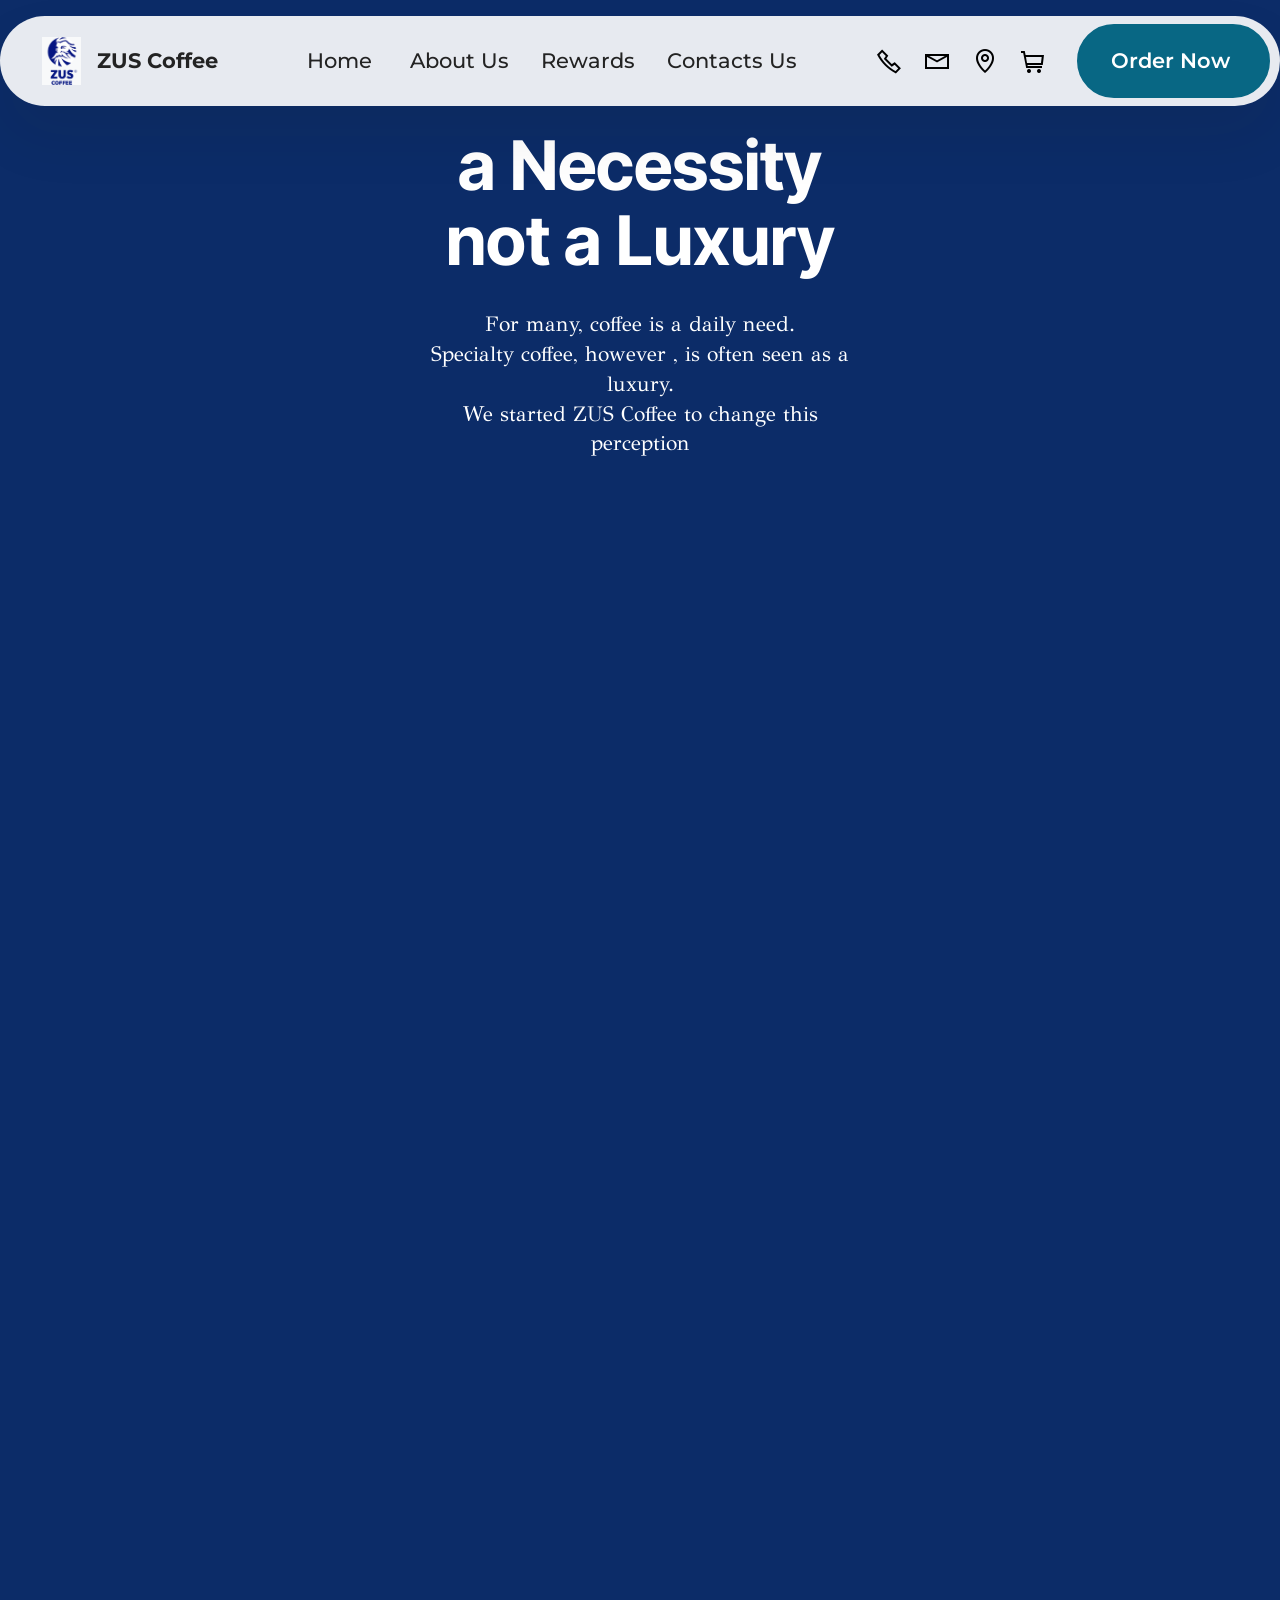
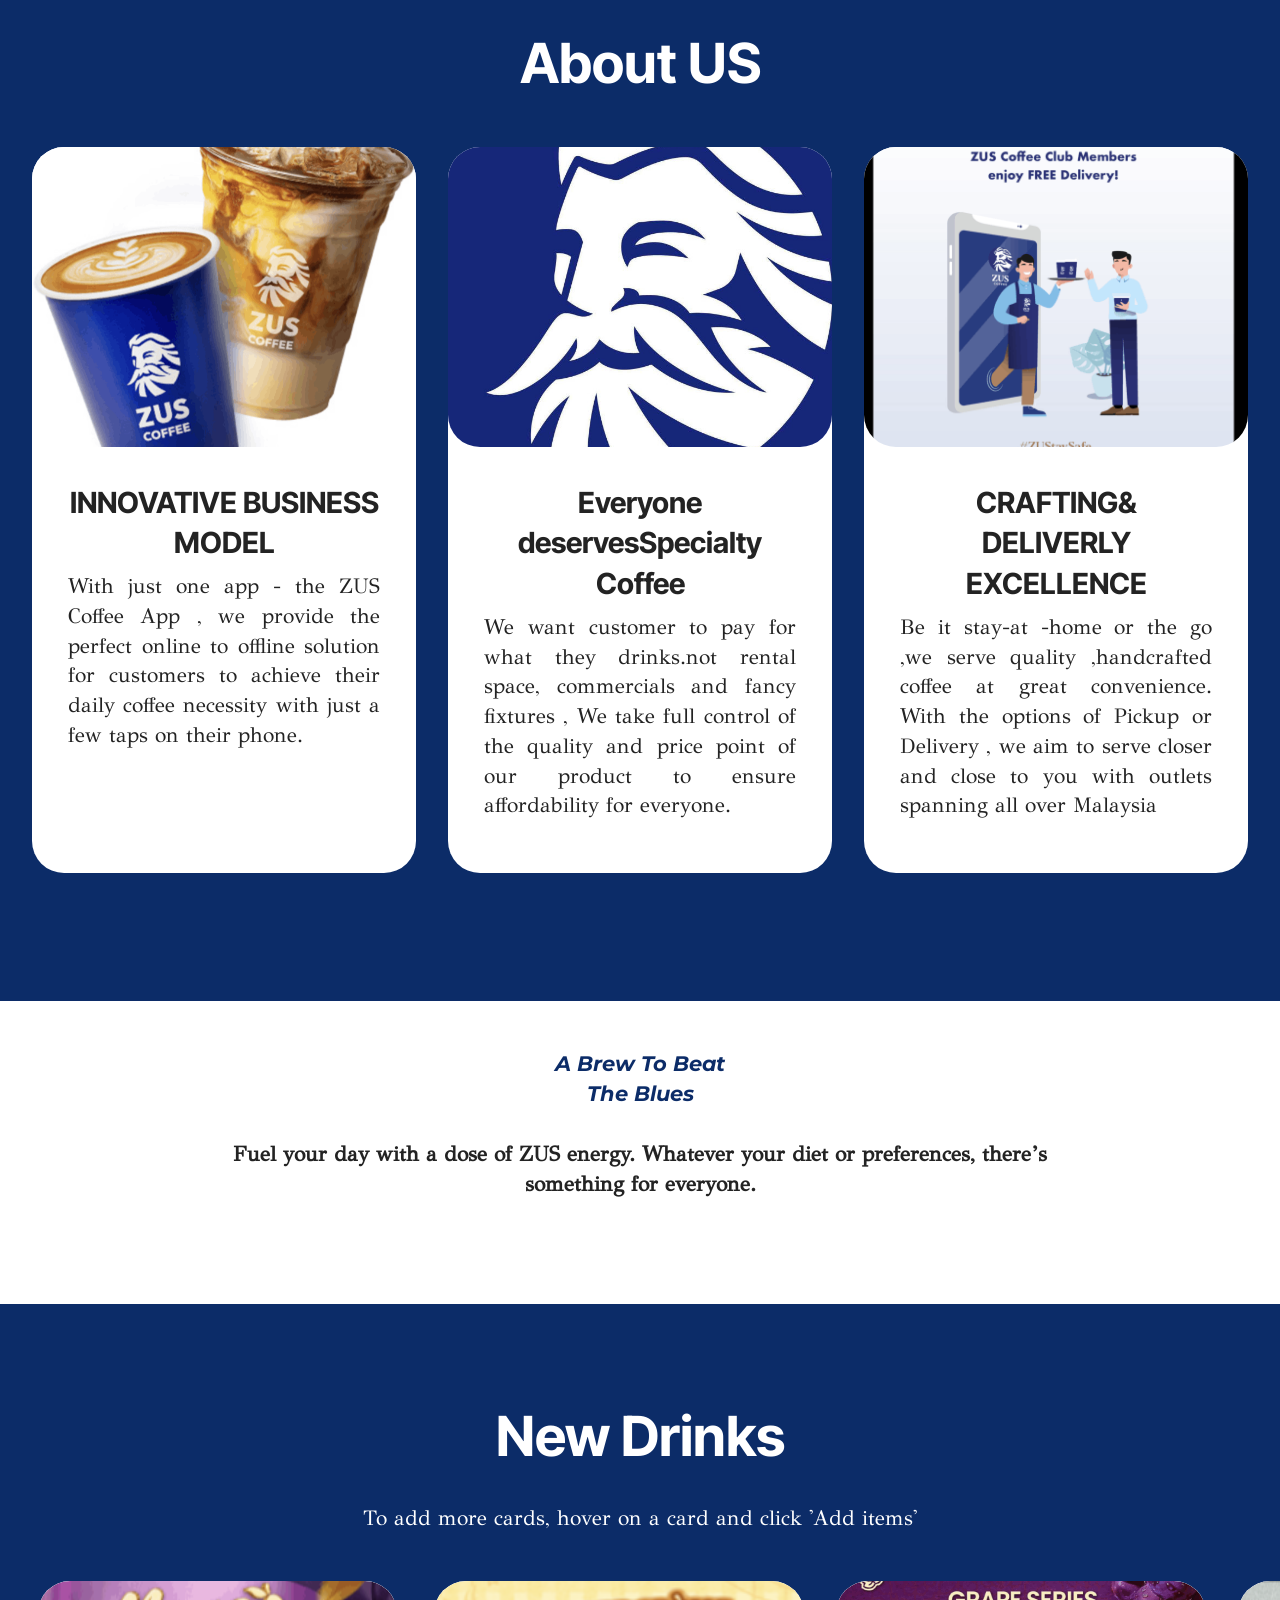
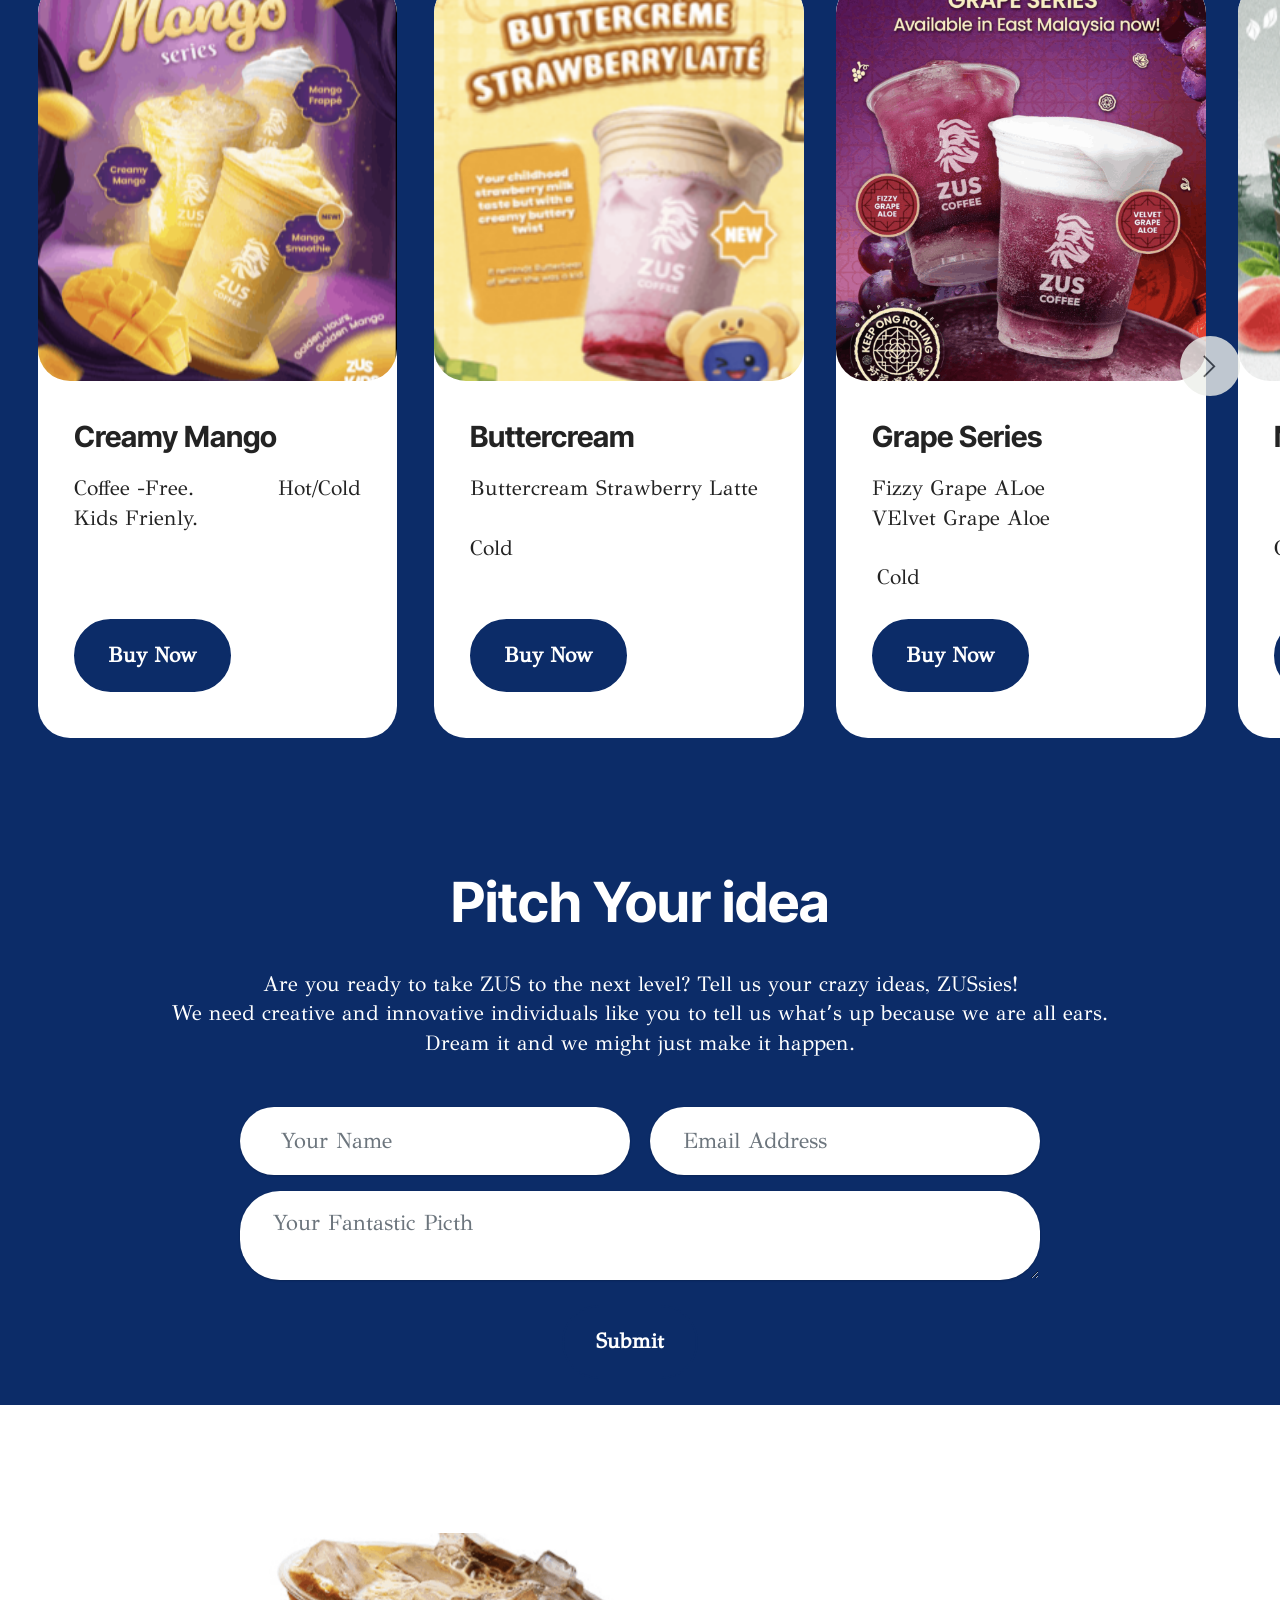
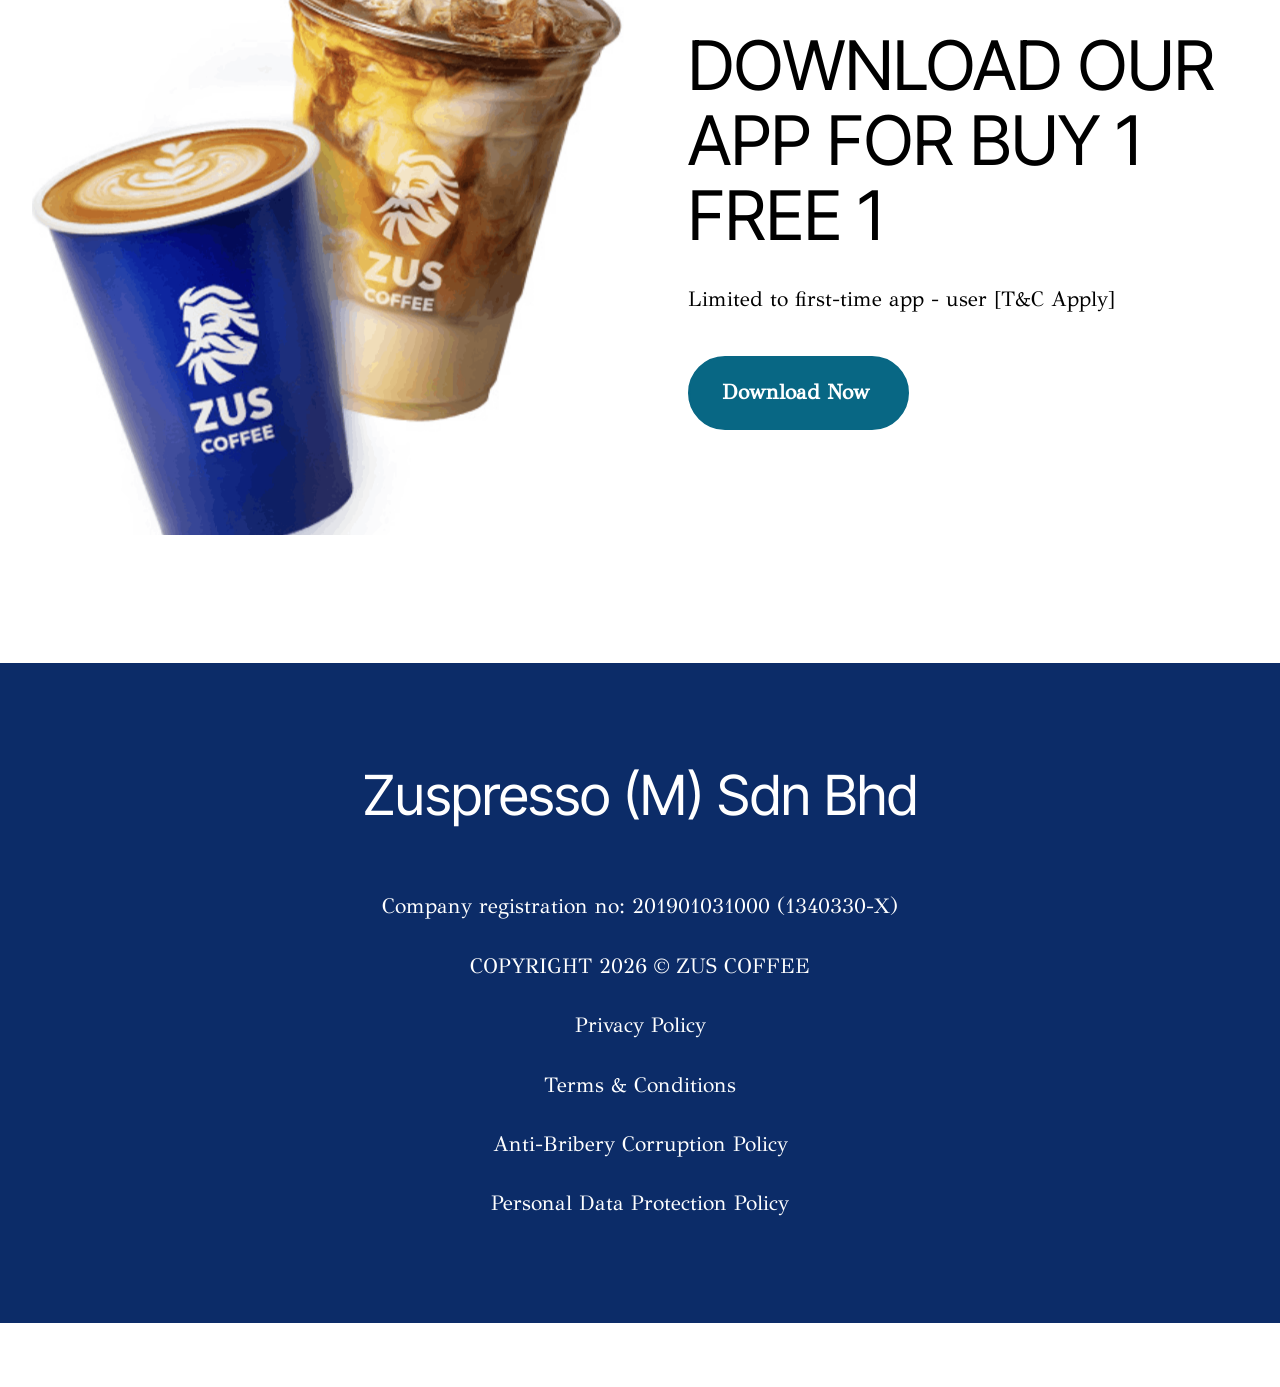
==== commit 59d36f32: "create github pages" ====
--- a/index.html
+++ b/index.html
@@ -26,7 +26,7 @@
   <noscript><link rel="stylesheet" href="https://fonts.googleapis.com/css?family=GFS+Didot:400&display=swap"></noscript>
   <link rel="preload" href="https://fonts.googleapis.com/css?family=Montserrat:100,200,300,400,500,600,700,800,900,100i,200i,300i,400i,500i,600i,700i,800i,900i&display=swap" as="style" onload="this.onload=null;this.rel='stylesheet'">
   <noscript><link rel="stylesheet" href="https://fonts.googleapis.com/css?family=Montserrat:100,200,300,400,500,600,700,800,900,100i,200i,300i,400i,500i,600i,700i,800i,900i&display=swap"></noscript>
-  <link rel="preload" as="style" href="assets/mobirise/css/mbr-additional.css?v=cS89sH"><link rel="stylesheet" href="assets/mobirise/css/mbr-additional.css?v=cS89sH" type="text/css">
+  <link rel="preload" as="style" href="assets/mobirise/css/mbr-additional.css?v=rdrhih"><link rel="stylesheet" href="assets/mobirise/css/mbr-additional.css?v=rdrhih" type="text/css">
 
   
   
@@ -206,9 +206,9 @@
 								</div>
 							</div>
 							<div class="item-content">
-								<h5 class="item-title mbr-fonts-style display-5">Creamy Mango</h5>
+								<h5 class="item-title mbr-fonts-style display-5"><strong>Creamy Mango</strong></h5>
 								
-								<p class="mbr-text mbr-fonts-style mt-3 display-7">Coffee -Free.&nbsp; &nbsp; &nbsp; &nbsp; &nbsp; &nbsp; &nbsp; &nbsp; &nbsp;Hot/ Cold<br>Kids Frienly.&nbsp; &nbsp; &nbsp; &nbsp; &nbsp; &nbsp; &nbsp; &nbsp; &nbsp;&nbsp;</p>
+								<p class="mbr-text mbr-fonts-style mt-3 display-7">Coffee -Free.&nbsp; &nbsp; &nbsp; &nbsp; &nbsp; &nbsp; &nbsp; Hot/Cold<br>Kids Frienly.&nbsp; &nbsp; &nbsp; &nbsp; &nbsp; &nbsp; &nbsp; &nbsp; &nbsp;&nbsp;</p>
 							</div>
 							<div class="mbr-section-btn item-footer mt-2"><a href="" class="btn item-btn btn-primary display-7" target="_blank">Buy Now</a></div>
 						</div>
@@ -220,9 +220,9 @@
 								</div>
 							</div>
 							<div class="item-content">
-								<h5 class="item-title mbr-fonts-style display-5">Buttercream&nbsp;</h5>
+								<h5 class="item-title mbr-fonts-style display-5"><strong>Buttercream</strong>&nbsp;</h5>
 								
-								<p class="mbr-text mbr-fonts-style mt-3 display-7">Buttercream Strawberry Latte&nbsp; &nbsp; &nbsp; &nbsp; &nbsp; &nbsp; &nbsp; &nbsp; &nbsp; &nbsp; &nbsp; &nbsp; &nbsp; &nbsp; &nbsp; &nbsp; &nbsp; &nbsp; &nbsp; &nbsp; &nbsp; &nbsp; &nbsp; &nbsp; &nbsp; &nbsp; &nbsp; Cold</p>
+								<p class="mbr-text mbr-fonts-style mt-3 display-7">Buttercream Strawberry Latte&nbsp; &nbsp; &nbsp; &nbsp; &nbsp; &nbsp; &nbsp; &nbsp; &nbsp; &nbsp; &nbsp; &nbsp; &nbsp; &nbsp; &nbsp; &nbsp; &nbsp; &nbsp; &nbsp; &nbsp; &nbsp; &nbsp; &nbsp; &nbsp; Cold</p>
 							</div>
 							<div class="mbr-section-btn item-footer mt-2"><a href="" class="btn item-btn btn-primary display-7" target="_blank">Buy Now</a></div>
 						</div>
@@ -234,9 +234,9 @@
 								</div>
 							</div>
 							<div class="item-content">
-								<h5 class="item-title mbr-fonts-style display-5">Grape Series</h5>
+								<h5 class="item-title mbr-fonts-style display-5"><strong>Grape Series</strong></h5>
 								
-								<p class="mbr-text mbr-fonts-style mt-3 display-7">Fizzy Grape ALoe&nbsp; &nbsp; &nbsp; &nbsp; &nbsp; &nbsp; &nbsp; &nbsp; &nbsp; &nbsp; &nbsp; &nbsp; &nbsp; &nbsp; VElvet Grape Aloe&nbsp; &nbsp; &nbsp; &nbsp; &nbsp; &nbsp; &nbsp; &nbsp; &nbsp; &nbsp; &nbsp; &nbsp; &nbsp; &nbsp; &nbsp; &nbsp; &nbsp; &nbsp; &nbsp; &nbsp; &nbsp; &nbsp; &nbsp; &nbsp; &nbsp; &nbsp; &nbsp; &nbsp; &nbsp; &nbsp; &nbsp; &nbsp; &nbsp; &nbsp; &nbsp; &nbsp; &nbsp;Cold</p>
+								<p class="mbr-text mbr-fonts-style mt-3 display-7">Fizzy Grape ALoe&nbsp; &nbsp; &nbsp; &nbsp; &nbsp; &nbsp; &nbsp; &nbsp; &nbsp; &nbsp; VElvet Grape Aloe&nbsp; &nbsp; &nbsp; &nbsp; &nbsp; &nbsp; &nbsp; &nbsp; &nbsp; &nbsp; &nbsp; &nbsp; &nbsp; &nbsp; &nbsp; &nbsp; &nbsp; &nbsp; &nbsp; &nbsp; &nbsp; &nbsp; &nbsp; &nbsp; &nbsp; &nbsp; &nbsp; &nbsp; &nbsp; &nbsp; &nbsp; &nbsp; &nbsp;Cold</p>
 							</div>
 							<div class="mbr-section-btn item-footer mt-2"><a href="" class="btn item-btn btn-primary display-7" target="_blank">Buy Now</a></div>
 						</div>
@@ -252,9 +252,9 @@
 								</div>
 							</div>
 							<div class="item-content">
-								<h5 class="item-title mbr-fonts-style display-5">Matcha Latte</h5>
+								<h5 class="item-title mbr-fonts-style display-5"><strong>Matcha Latte</strong></h5>
 								
-								<p class="mbr-text mbr-fonts-style mt-3 display-7">&nbsp; Fresh Mlik&nbsp; &nbsp; &nbsp; &nbsp; &nbsp; &nbsp; &nbsp; &nbsp; &nbsp; &nbsp; &nbsp; &nbsp; &nbsp; &nbsp; &nbsp; &nbsp; &nbsp; &nbsp; &nbsp; &nbsp; &nbsp; &nbsp; &nbsp; &nbsp; &nbsp; &nbsp; &nbsp; &nbsp; &nbsp; &nbsp; &nbsp; &nbsp; &nbsp; &nbsp; &nbsp; &nbsp; &nbsp; &nbsp; &nbsp; &nbsp; &nbsp; &nbsp; &nbsp; &nbsp;Cold</p>
+								<p class="mbr-text mbr-fonts-style mt-3 display-7">&nbsp; Fresh Mlik&nbsp; &nbsp; &nbsp; &nbsp; &nbsp; &nbsp; &nbsp; &nbsp; &nbsp; &nbsp; &nbsp; &nbsp; &nbsp; &nbsp; &nbsp; &nbsp; &nbsp; &nbsp; &nbsp; &nbsp; &nbsp; &nbsp; &nbsp; &nbsp; &nbsp; &nbsp; &nbsp; &nbsp; &nbsp; &nbsp; &nbsp; &nbsp; &nbsp; &nbsp; &nbsp; &nbsp; &nbsp; &nbsp; Cold</p>
 							</div>
 							<div class="mbr-section-btn item-footer mt-2"><a href="" class="btn item-btn btn-primary display-7" target="_blank">Buy Now</a></div>
 						</div>
@@ -267,18 +267,11 @@
 							</div>
 						</div>
 						<div class="item-content">
-							<h5 class="item-title mbr-fonts-style display-5">
-								<strong>Design</strong>
-							</h5>
+							<h5 class="item-title mbr-fonts-style display-5"><strong>ZUS Gula Melaka</strong></h5>
 							
-							<p class="mbr-text mbr-fonts-style mt-3 display-7">
-								Mobirise is an easy website builder. Just drop site elements to your page, add
-								content and style it to look the way you like.
-							</p>
-						</div>
-						<div class="mbr-section-btn item-footer mt-2">
-							<a href="" class="btn item-btn btn-primary display-7" target="_blank">Start Now</a>
-						</div>
+							<p class="mbr-text mbr-fonts-style mt-3 display-7">Fresh Gula Melaka.&nbsp; &nbsp; &nbsp; &nbsp; &nbsp;<br><br> Cold</p>
+						</div>
+						<div class="mbr-section-btn item-footer mt-2"><a href="" class="btn item-btn btn-primary display-7" target="_blank">Buy Now</a></div>
 					</div>
 					</div>
 				</div>
@@ -305,7 +298,7 @@
         </div>
         <div class="row justify-content-center mt-4">
             <div class="col-lg-8 mx-auto mbr-form" data-form-type="formoid">
-                <form action="https://mobirise.eu/" method="POST" class="mbr-form form-with-styler" data-form-title="Form Name"><input type="hidden" name="email" data-form-email="true" value="NjiP2O/ghKJ4UNNG6G6fnCOV3+ZEnZWN53Bf6M8KHgtrGxv3mY+00TMUU/J0cJKY5nvf13eFaD/VArz/dEZCGWAjqB480iOyTwVE4iOceiVzKss7RX+sAQVQIkosCvcA">
+                <form action="https://mobirise.eu/" method="POST" class="mbr-form form-with-styler" data-form-title="Form Name"><input type="hidden" name="email" data-form-email="true" value="3AC4RJMM/HK69Lw0QZU9z60MRYfEzmXUzLSifg38QgZQe0orfEJm1gpM//Hsrvi5dRgwfMlDxATcoGcmOVK1lLdKkz1eawV6PJoP2nKpAYeL6Wm20HusujWCzBCd0mYo">
                     <div class="row">
                         <div hidden="hidden" data-form-alert="" class="alert alert-success col-12">Thanks for filling out the form!</div>
                         <div hidden="hidden" data-form-alert-danger="" class="alert alert-danger col-12">
@@ -367,7 +360,7 @@
             </div>
         </div>
     </div>
-</section><section class="display-7" style="padding: 0;align-items: center;justify-content: center;flex-wrap: wrap;    align-content: center;display: flex;position: relative;height: 4rem;"><a href="https://mobiri.se/4654936" style="flex: 1 1;height: 4rem;position: absolute;width: 100%;z-index: 1;"><img alt="" style="height: 4rem;" src="[data-uri]"></a><p style="margin: 0;text-align: center;" class="display-7">&#8204;</p><a style="z-index:1" href="https://mobirise.com/builder/ai-website-creator.html">Free AI Website Creator</a></section><script src="assets/bootstrap/js/bootstrap.bundle.min.js"></script>  <script src="assets/smoothscroll/smooth-scroll.js"></script>  <script src="assets/ytplayer/index.js"></script>  <script src="assets/dropdown/js/navbar-dropdown.js"></script>  <script src="assets/embla/embla.min.js"></script>  <script src="assets/embla/script.js"></script>  <script src="assets/theme/js/script.js"></script>  <script src="assets/formoid/formoid.min.js"></script>  
+</section><section class="display-7" style="padding: 0;align-items: center;justify-content: center;flex-wrap: wrap;    align-content: center;display: flex;position: relative;height: 4rem;"><a href="https://mobiri.se/4654936" style="flex: 1 1;height: 4rem;position: absolute;width: 100%;z-index: 1;"><img alt="" style="height: 4rem;" src="[data-uri]"></a><p style="margin: 0;text-align: center;" class="display-7">&#8204;</p><a style="z-index:1" href="https://mobirise.com/offline-website-builder.html">Offline Website Builder</a></section><script src="assets/bootstrap/js/bootstrap.bundle.min.js"></script>  <script src="assets/smoothscroll/smooth-scroll.js"></script>  <script src="assets/ytplayer/index.js"></script>  <script src="assets/dropdown/js/navbar-dropdown.js"></script>  <script src="assets/embla/embla.min.js"></script>  <script src="assets/embla/script.js"></script>  <script src="assets/theme/js/script.js"></script>  <script src="assets/formoid/formoid.min.js"></script>  
   
   
   <input name="animation" type="hidden">
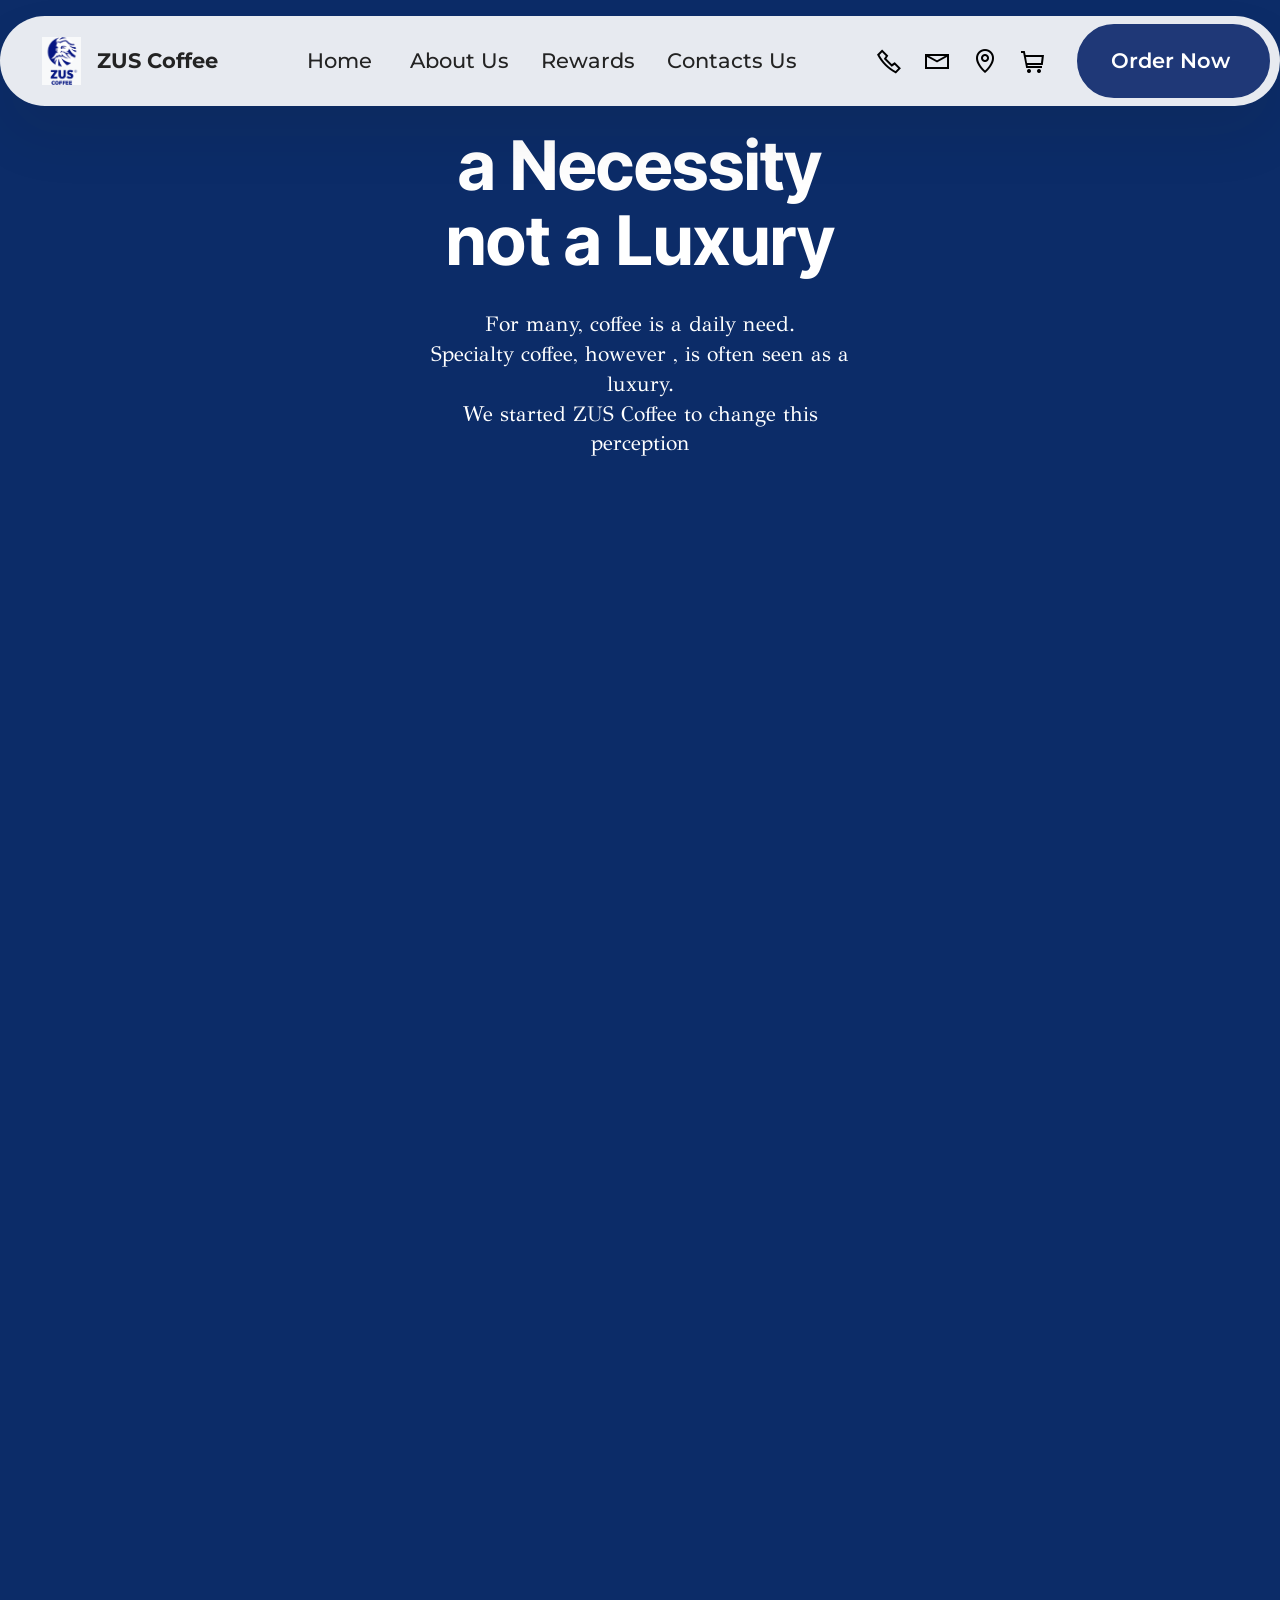
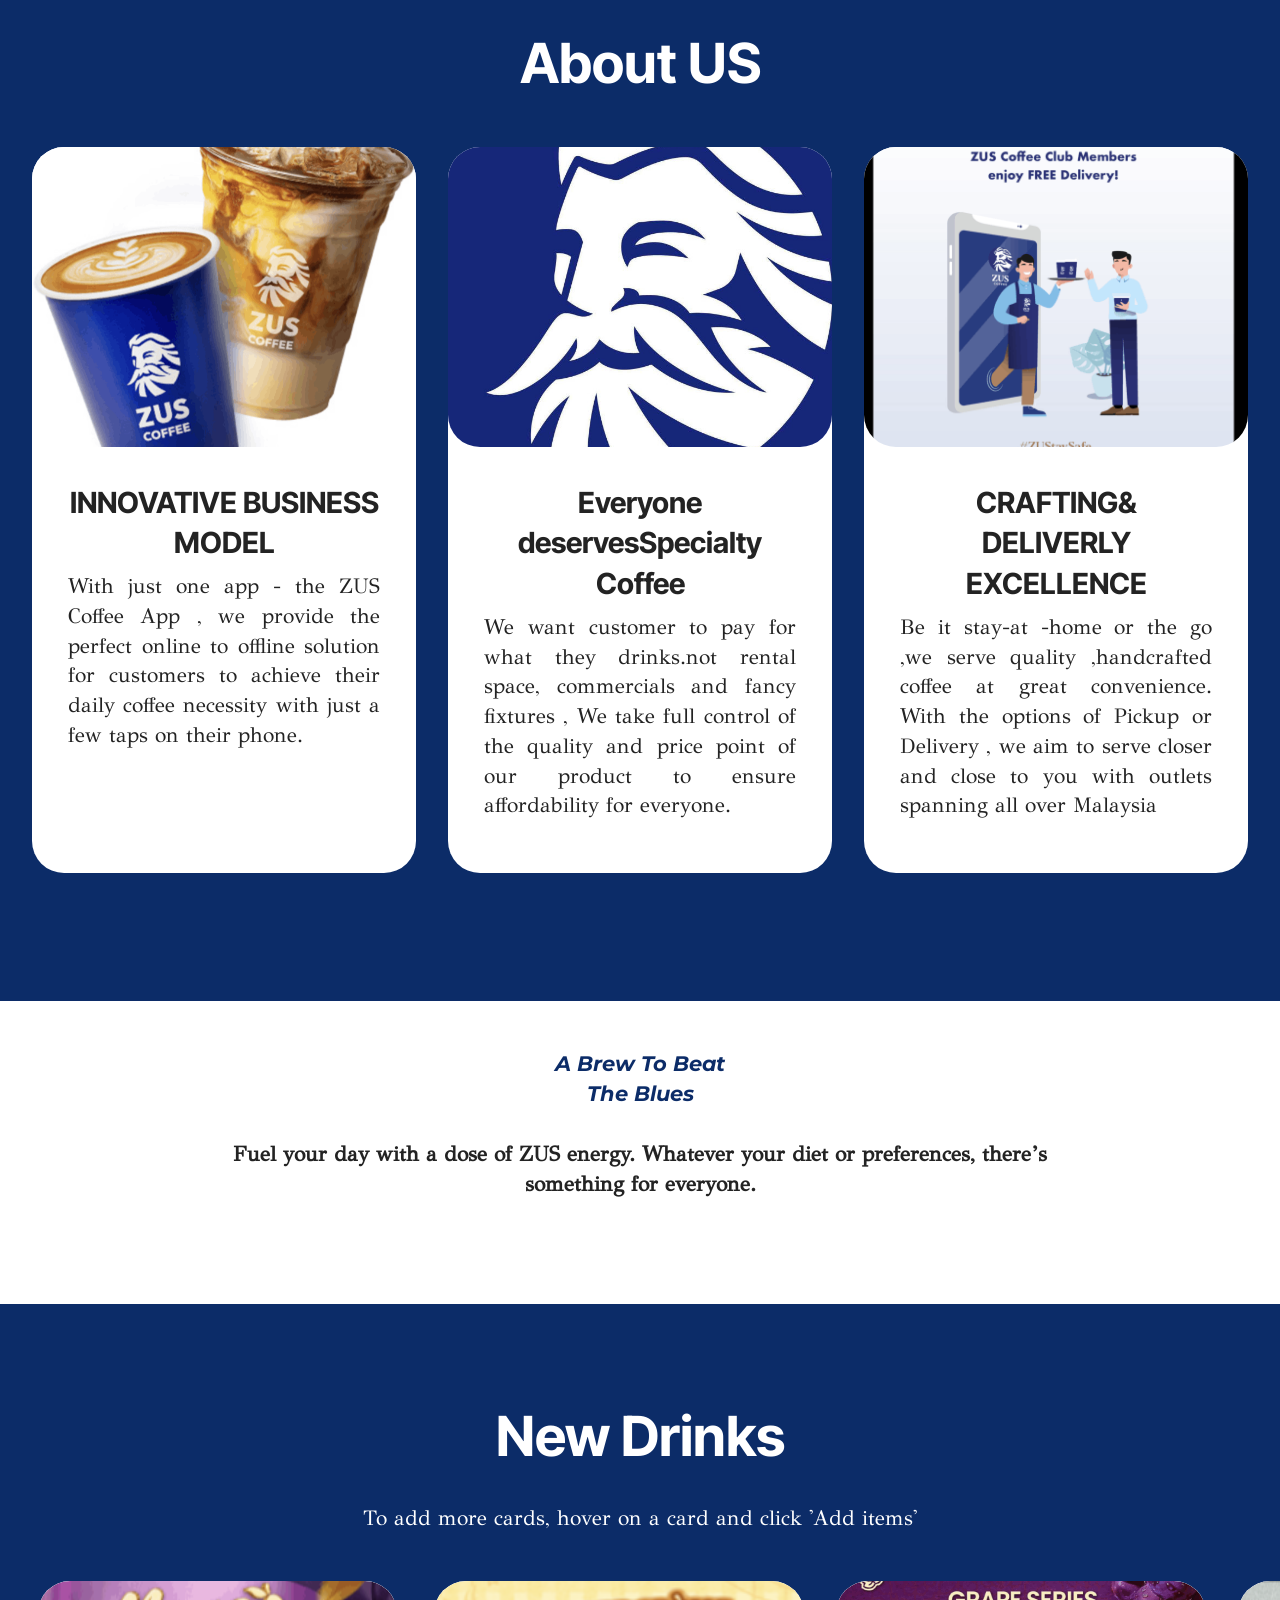
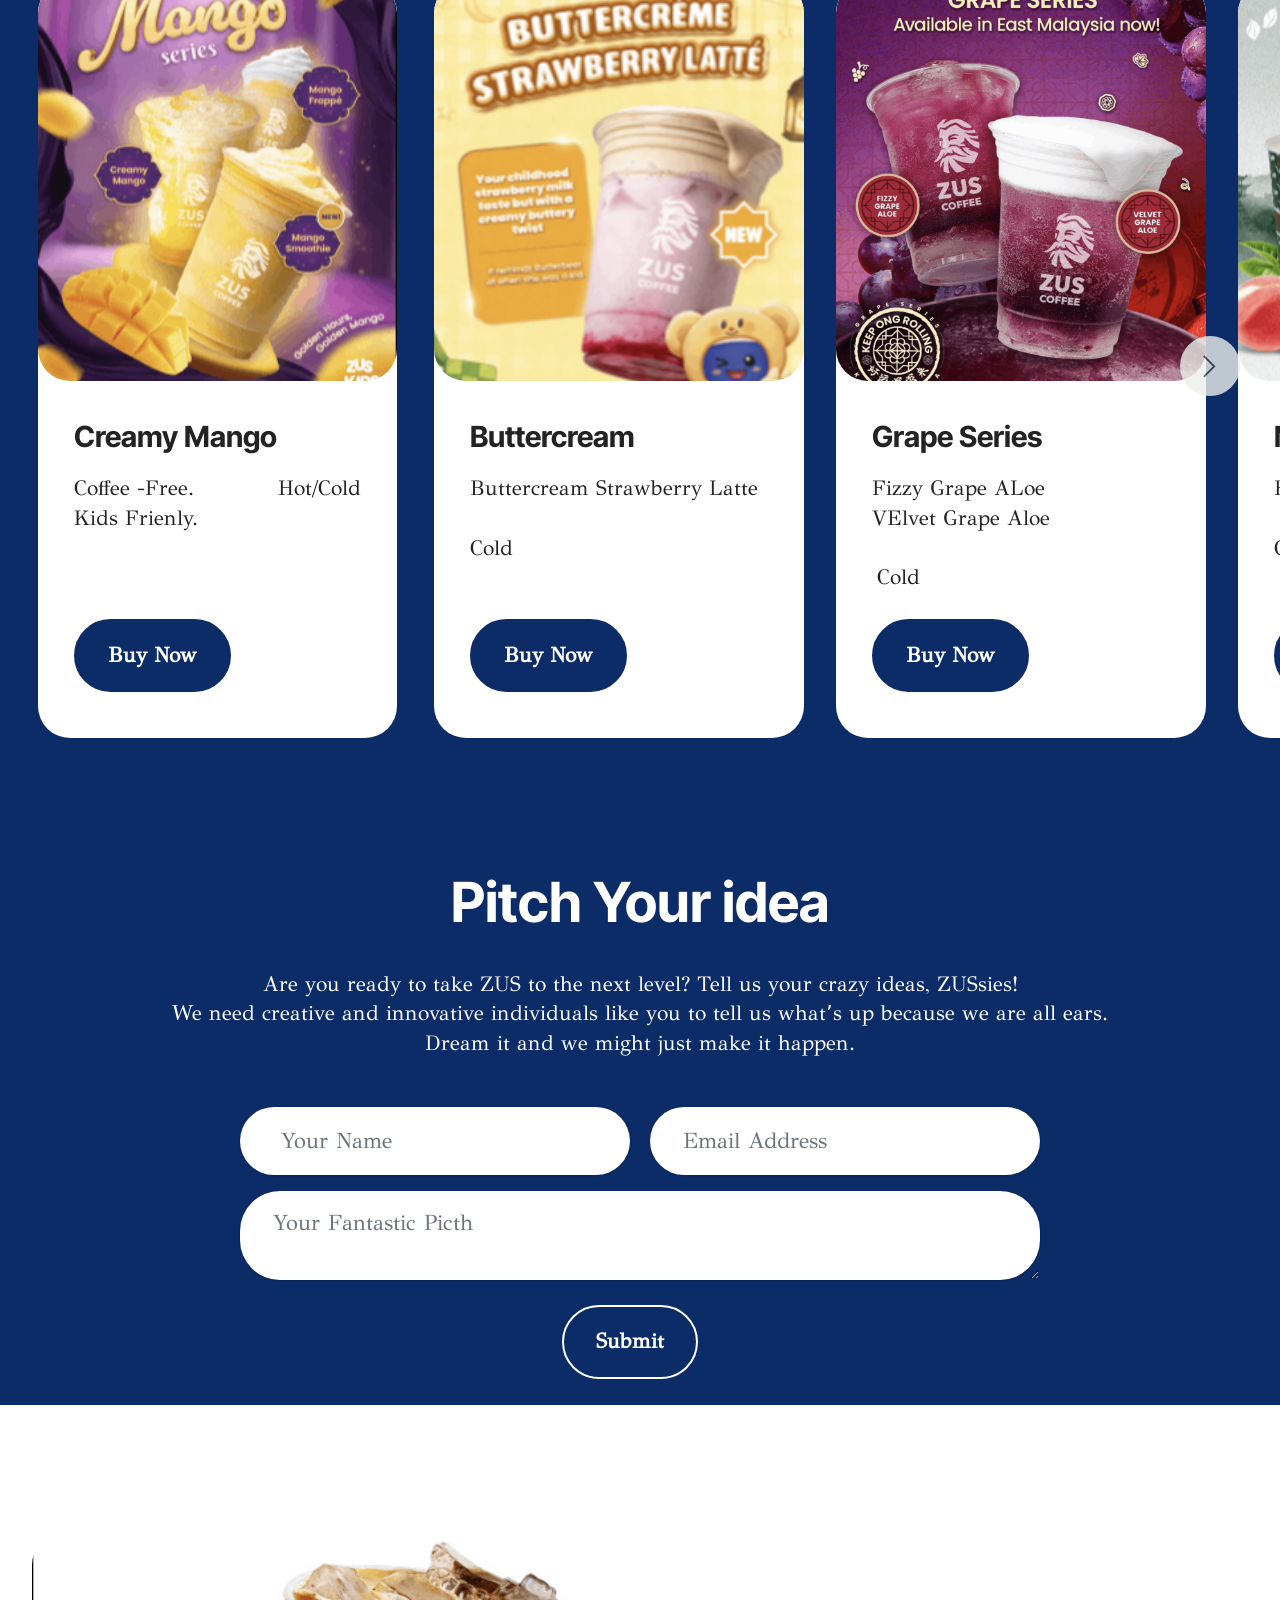
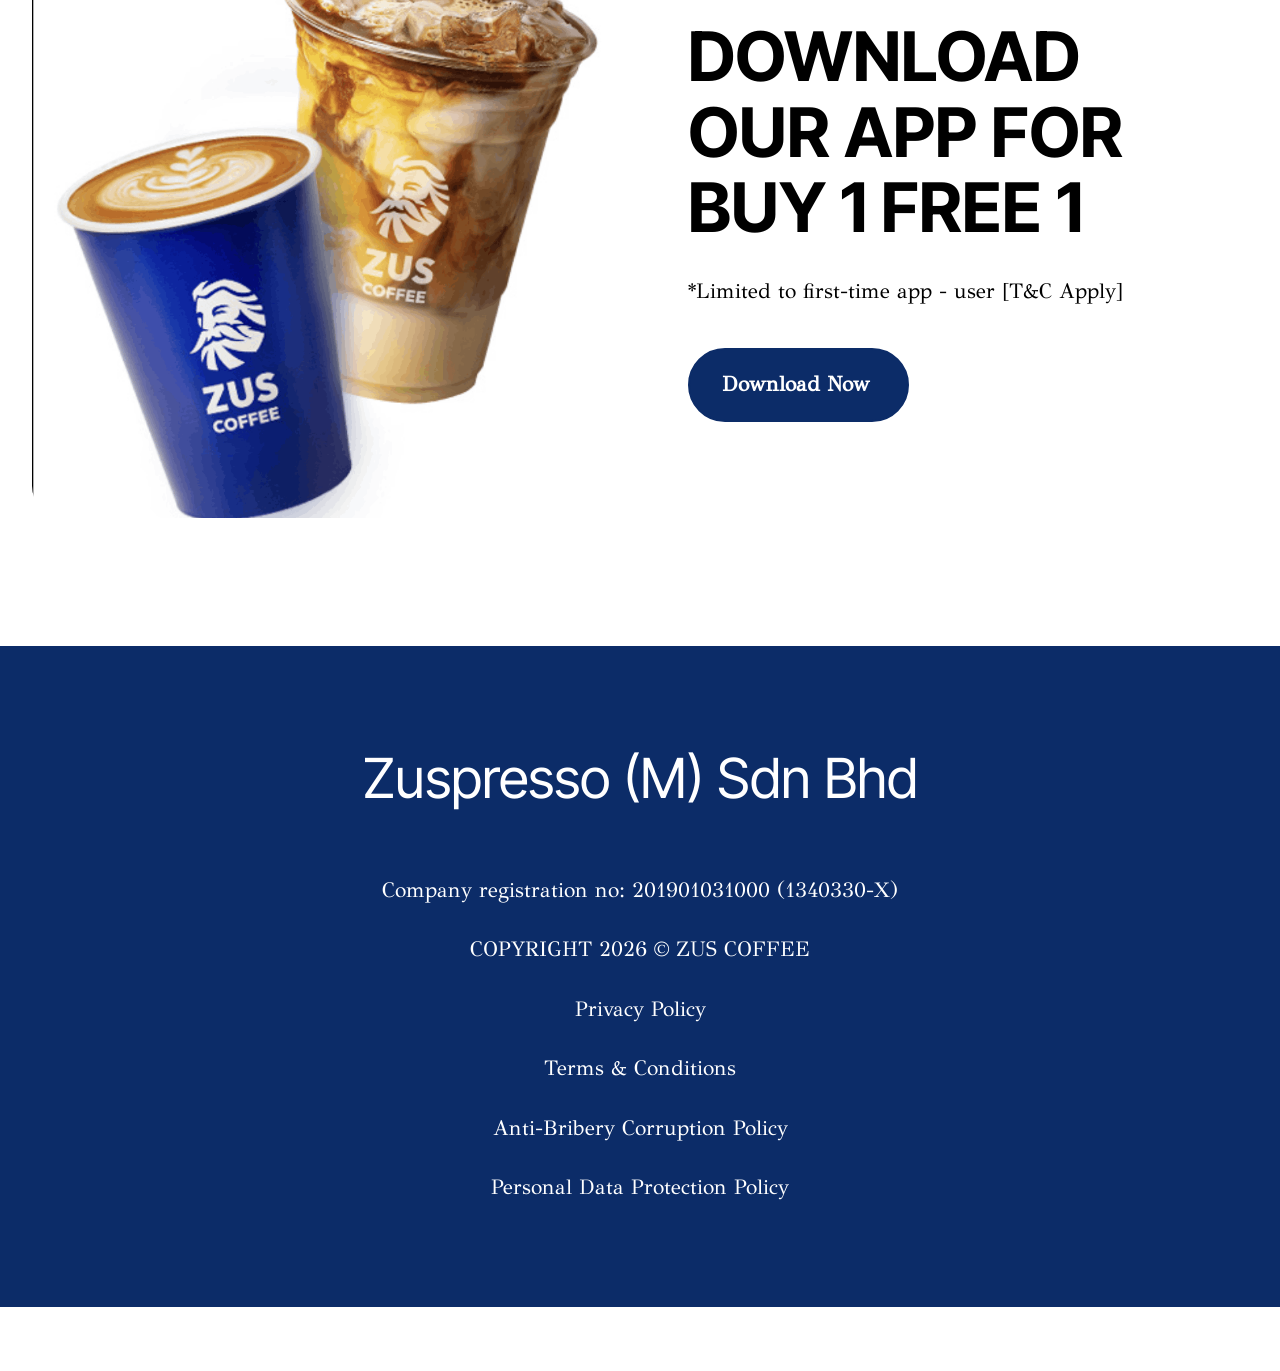
==== commit 3071a051: "create github pages" ====
--- a/index.html
+++ b/index.html
@@ -26,7 +26,7 @@
   <noscript><link rel="stylesheet" href="https://fonts.googleapis.com/css?family=GFS+Didot:400&display=swap"></noscript>
   <link rel="preload" href="https://fonts.googleapis.com/css?family=Montserrat:100,200,300,400,500,600,700,800,900,100i,200i,300i,400i,500i,600i,700i,800i,900i&display=swap" as="style" onload="this.onload=null;this.rel='stylesheet'">
   <noscript><link rel="stylesheet" href="https://fonts.googleapis.com/css?family=Montserrat:100,200,300,400,500,600,700,800,900,100i,200i,300i,400i,500i,600i,700i,800i,900i&display=swap"></noscript>
-  <link rel="preload" as="style" href="assets/mobirise/css/mbr-additional.css?v=rdrhih"><link rel="stylesheet" href="assets/mobirise/css/mbr-additional.css?v=rdrhih" type="text/css">
+  <link rel="preload" as="style" href="assets/mobirise/css/mbr-additional.css?v=C0qyFi"><link rel="stylesheet" href="assets/mobirise/css/mbr-additional.css?v=C0qyFi" type="text/css">
 
   
   
@@ -254,7 +254,7 @@
 							<div class="item-content">
 								<h5 class="item-title mbr-fonts-style display-5"><strong>Matcha Latte</strong></h5>
 								
-								<p class="mbr-text mbr-fonts-style mt-3 display-7">&nbsp; Fresh Mlik&nbsp; &nbsp; &nbsp; &nbsp; &nbsp; &nbsp; &nbsp; &nbsp; &nbsp; &nbsp; &nbsp; &nbsp; &nbsp; &nbsp; &nbsp; &nbsp; &nbsp; &nbsp; &nbsp; &nbsp; &nbsp; &nbsp; &nbsp; &nbsp; &nbsp; &nbsp; &nbsp; &nbsp; &nbsp; &nbsp; &nbsp; &nbsp; &nbsp; &nbsp; &nbsp; &nbsp; &nbsp; &nbsp; Cold</p>
+								<p class="mbr-text mbr-fonts-style mt-3 display-7">Fresh Mlik &amp; Peach&nbsp; &nbsp; &nbsp; &nbsp; &nbsp; &nbsp; &nbsp; &nbsp; &nbsp; &nbsp; &nbsp; &nbsp; &nbsp; &nbsp; &nbsp; &nbsp; &nbsp; &nbsp; &nbsp; &nbsp; &nbsp; &nbsp; &nbsp; &nbsp; &nbsp; &nbsp; &nbsp; &nbsp; &nbsp; &nbsp; &nbsp; Cold</p>
 							</div>
 							<div class="mbr-section-btn item-footer mt-2"><a href="" class="btn item-btn btn-primary display-7" target="_blank">Buy Now</a></div>
 						</div>
@@ -298,7 +298,7 @@
         </div>
         <div class="row justify-content-center mt-4">
             <div class="col-lg-8 mx-auto mbr-form" data-form-type="formoid">
-                <form action="https://mobirise.eu/" method="POST" class="mbr-form form-with-styler" data-form-title="Form Name"><input type="hidden" name="email" data-form-email="true" value="3AC4RJMM/HK69Lw0QZU9z60MRYfEzmXUzLSifg38QgZQe0orfEJm1gpM//Hsrvi5dRgwfMlDxATcoGcmOVK1lLdKkz1eawV6PJoP2nKpAYeL6Wm20HusujWCzBCd0mYo">
+                <form action="https://mobirise.eu/" method="POST" class="mbr-form form-with-styler" data-form-title="Form Name"><input type="hidden" name="email" data-form-email="true" value="6DSGH29YMyDkhzYy1In0GkYNTZ5kIFMZgtm2XY22B1n2QP9PugUdBQngokMt1WYW+fQ9jR95QepVFQ9zJ/Atd9N6bXvJ65vxD6q1j4VoC+JioDHAuI6uPTHQ9bYdhLvY">
                     <div class="row">
                         <div hidden="hidden" data-form-alert="" class="alert alert-success col-12">Thanks for filling out the form!</div>
                         <div hidden="hidden" data-form-alert-danger="" class="alert alert-danger col-12">
@@ -316,7 +316,7 @@
                         <div class="col-12 form-group mb-3" data-for="textarea">
                             <textarea name="textarea" placeholder="Your Fantastic Picth" data-form-field="textarea" class="form-control" id="textarea-form02-6"></textarea>
                         </div>
-                        <div class="col-lg-12 col-md-12 col-sm-12 align-center mbr-section-btn"><button type="submit" class="btn btn-primary display-7">Submit</button></div>
+                        <div class="col-lg-12 col-md-12 col-sm-12 align-center mbr-section-btn"><button type="submit" class="btn btn-secondary-outline display-7">Submit</button></div>
                     </div>
                 </form>
             </div>
@@ -333,13 +333,13 @@
 	<div class="container">
 		<div class="row justify-content-center">
 			<div class="col-12 col-md-12 col-lg-6 image-wrapper">
-				<img class="w-100" src="assets/images/2026-04-06-1.56.00-884x875.png" alt="Mobirise Website Builder">
+				<img class="w-100" src="assets/images/e688aae5b18f2026-04-0620e4b88be58d881.56.00-884x875.png" alt="Mobirise Website Builder">
 			</div>
 			<div class="col-12 col-md-12 col-lg">
 				<div class="text-wrapper align-left">
-					<h2 class="mbr-section-title mbr-fonts-style mb-4 display-1">DOWNLOAD OUR APP FOR BUY 1 FREE 1</h2>
-					<p class="mbr-text align-left mbr-fonts-style mb-4 display-7">Limited to first-time app - user [T&amp;C Apply]</p>
-					<div class="mbr-section-btn align-left mt-3"><a class="btn btn-warning display-7" href="https://mobiri.se">Download Now&nbsp;</a></div>
+					<h2 class="mbr-section-title mbr-fonts-style mb-4 display-1"><strong>DOWNLOAD OUR APP FOR BUY 1 FREE 1</strong></h2>
+					<p class="mbr-text align-left mbr-fonts-style mb-4 display-7">*Limited to first-time app - user [T&amp;C Apply]</p>
+					<div class="mbr-section-btn align-left mt-3"><a class="btn btn-primary display-7" href="https://mobiri.se">Download Now&nbsp;</a></div>
 				</div>
 			</div>
 		</div>
@@ -360,7 +360,7 @@
             </div>
         </div>
     </div>
-</section><section class="display-7" style="padding: 0;align-items: center;justify-content: center;flex-wrap: wrap;    align-content: center;display: flex;position: relative;height: 4rem;"><a href="https://mobiri.se/4654936" style="flex: 1 1;height: 4rem;position: absolute;width: 100%;z-index: 1;"><img alt="" style="height: 4rem;" src="[data-uri]"></a><p style="margin: 0;text-align: center;" class="display-7">&#8204;</p><a style="z-index:1" href="https://mobirise.com/offline-website-builder.html">Offline Website Builder</a></section><script src="assets/bootstrap/js/bootstrap.bundle.min.js"></script>  <script src="assets/smoothscroll/smooth-scroll.js"></script>  <script src="assets/ytplayer/index.js"></script>  <script src="assets/dropdown/js/navbar-dropdown.js"></script>  <script src="assets/embla/embla.min.js"></script>  <script src="assets/embla/script.js"></script>  <script src="assets/theme/js/script.js"></script>  <script src="assets/formoid/formoid.min.js"></script>  
+</section><section class="display-7" style="padding: 0;align-items: center;justify-content: center;flex-wrap: wrap;    align-content: center;display: flex;position: relative;height: 4rem;"><a href="https://mobiri.se/4654936" style="flex: 1 1;height: 4rem;position: absolute;width: 100%;z-index: 1;"><img alt="" style="height: 4rem;" src="[data-uri]"></a><p style="margin: 0;text-align: center;" class="display-7">&#8204;</p><a style="z-index:1" href="https://mobirise.com/drag-drop-website-builder.html">Drag and Drop Website Builder</a></section><script src="assets/bootstrap/js/bootstrap.bundle.min.js"></script>  <script src="assets/smoothscroll/smooth-scroll.js"></script>  <script src="assets/ytplayer/index.js"></script>  <script src="assets/dropdown/js/navbar-dropdown.js"></script>  <script src="assets/embla/embla.min.js"></script>  <script src="assets/embla/script.js"></script>  <script src="assets/theme/js/script.js"></script>  <script src="assets/formoid/formoid.min.js"></script>  
   
   
   <input name="animation" type="hidden">
--- a/assets/mobirise/css/mbr-additional.css
+++ b/assets/mobirise/css/mbr-additional.css
@@ -156,7 +156,7 @@
   background-color: #086784 !important;
 }
 .bg-warning {
-  background-color: #086784 !important;
+  background-color: #1f3877 !important;
 }
 .bg-danger {
   background-color: #ffffff !important;
@@ -251,8 +251,8 @@
 }
 .btn-warning,
 .btn-warning:active {
-  background-color: #086784 !important;
-  border-color: #086784 !important;
+  background-color: #1f3877 !important;
+  border-color: #1f3877 !important;
   color: #ffffff !important;
   box-shadow: none;
 }
@@ -261,15 +261,15 @@
 .btn-warning.focus,
 .btn-warning.active {
   color: inherit;
-  background-color: #0b8db4 !important;
-  border-color: #0b8db4 !important;
+  background-color: #2a4b9f !important;
+  border-color: #2a4b9f !important;
   box-shadow: none;
 }
 .btn-warning.disabled,
 .btn-warning:disabled {
   color: #ffffff !important;
-  background-color: #0b8db4 !important;
-  border-color: #0b8db4 !important;
+  background-color: #2a4b9f !important;
+  border-color: #2a4b9f !important;
 }
 .btn-danger,
 .btn-danger:active {
@@ -424,23 +424,23 @@
 .btn-warning-outline,
 .btn-warning-outline:active {
   background-color: transparent !important;
-  border-color: #086784;
-  color: #086784;
+  border-color: #1f3877;
+  color: #1f3877;
 }
 .btn-warning-outline:hover,
 .btn-warning-outline:focus,
 .btn-warning-outline.focus,
 .btn-warning-outline.active {
-  color: #032732 !important;
+  color: #0d1832 !important;
   background-color: transparent !important;
-  border-color: #032732 !important;
+  border-color: #0d1832 !important;
   box-shadow: none !important;
 }
 .btn-warning-outline.disabled,
 .btn-warning-outline:disabled {
   color: #ffffff !important;
-  background-color: #086784 !important;
-  border-color: #086784 !important;
+  background-color: #1f3877 !important;
+  border-color: #1f3877 !important;
 }
 .btn-danger-outline,
 .btn-danger-outline:active {
@@ -518,7 +518,7 @@
   color: #086784 !important;
 }
 .text-warning {
-  color: #086784 !important;
+  color: #1f3877 !important;
 }
 .text-danger {
   color: #ffffff !important;
@@ -552,7 +552,7 @@
 a.text-warning:hover,
 a.text-warning:focus,
 a.text-warning.active {
-  color: #021c24 !important;
+  color: #0a1226 !important;
 }
 a.text-danger:hover,
 a.text-danger:focus,
@@ -590,7 +590,7 @@
   background-color: #086784;
 }
 .alert-warning {
-  background-color: #086784;
+  background-color: #1f3877;
 }
 .alert-danger {
   background-color: #ffffff;
@@ -630,7 +630,7 @@
 }
 .mbr-plan-header.bg-warning .mbr-plan-subtitle,
 .mbr-plan-header.bg-warning .mbr-plan-price-desc {
-  color: #1abff1;
+  color: #476dcf;
 }
 .mbr-plan-header.bg-danger .mbr-plan-subtitle,
 .mbr-plan-header.bg-danger .mbr-plan-price-desc {
--- a/assets/mobirise/css/mbr-additional.css
+++ b/assets/mobirise/css/mbr-additional.css
@@ -156,7 +156,7 @@
   background-color: #086784 !important;
 }
 .bg-warning {
-  background-color: #086784 !important;
+  background-color: #1f3877 !important;
 }
 .bg-danger {
   background-color: #ffffff !important;
@@ -251,8 +251,8 @@
 }
 .btn-warning,
 .btn-warning:active {
-  background-color: #086784 !important;
-  border-color: #086784 !important;
+  background-color: #1f3877 !important;
+  border-color: #1f3877 !important;
   color: #ffffff !important;
   box-shadow: none;
 }
@@ -261,15 +261,15 @@
 .btn-warning.focus,
 .btn-warning.active {
   color: inherit;
-  background-color: #0b8db4 !important;
-  border-color: #0b8db4 !important;
+  background-color: #2a4b9f !important;
+  border-color: #2a4b9f !important;
   box-shadow: none;
 }
 .btn-warning.disabled,
 .btn-warning:disabled {
   color: #ffffff !important;
-  background-color: #0b8db4 !important;
-  border-color: #0b8db4 !important;
+  background-color: #2a4b9f !important;
+  border-color: #2a4b9f !important;
 }
 .btn-danger,
 .btn-danger:active {
@@ -424,23 +424,23 @@
 .btn-warning-outline,
 .btn-warning-outline:active {
   background-color: transparent !important;
-  border-color: #086784;
-  color: #086784;
+  border-color: #1f3877;
+  color: #1f3877;
 }
 .btn-warning-outline:hover,
 .btn-warning-outline:focus,
 .btn-warning-outline.focus,
 .btn-warning-outline.active {
-  color: #032732 !important;
+  color: #0d1832 !important;
   background-color: transparent !important;
-  border-color: #032732 !important;
+  border-color: #0d1832 !important;
   box-shadow: none !important;
 }
 .btn-warning-outline.disabled,
 .btn-warning-outline:disabled {
   color: #ffffff !important;
-  background-color: #086784 !important;
-  border-color: #086784 !important;
+  background-color: #1f3877 !important;
+  border-color: #1f3877 !important;
 }
 .btn-danger-outline,
 .btn-danger-outline:active {
@@ -518,7 +518,7 @@
   color: #086784 !important;
 }
 .text-warning {
-  color: #086784 !important;
+  color: #1f3877 !important;
 }
 .text-danger {
   color: #ffffff !important;
@@ -552,7 +552,7 @@
 a.text-warning:hover,
 a.text-warning:focus,
 a.text-warning.active {
-  color: #021c24 !important;
+  color: #0a1226 !important;
 }
 a.text-danger:hover,
 a.text-danger:focus,
@@ -590,7 +590,7 @@
   background-color: #086784;
 }
 .alert-warning {
-  background-color: #086784;
+  background-color: #1f3877;
 }
 .alert-danger {
   background-color: #ffffff;
@@ -630,7 +630,7 @@
 }
 .mbr-plan-header.bg-warning .mbr-plan-subtitle,
 .mbr-plan-header.bg-warning .mbr-plan-price-desc {
-  color: #1abff1;
+  color: #476dcf;
 }
 .mbr-plan-header.bg-danger .mbr-plan-subtitle,
 .mbr-plan-header.bg-danger .mbr-plan-price-desc {
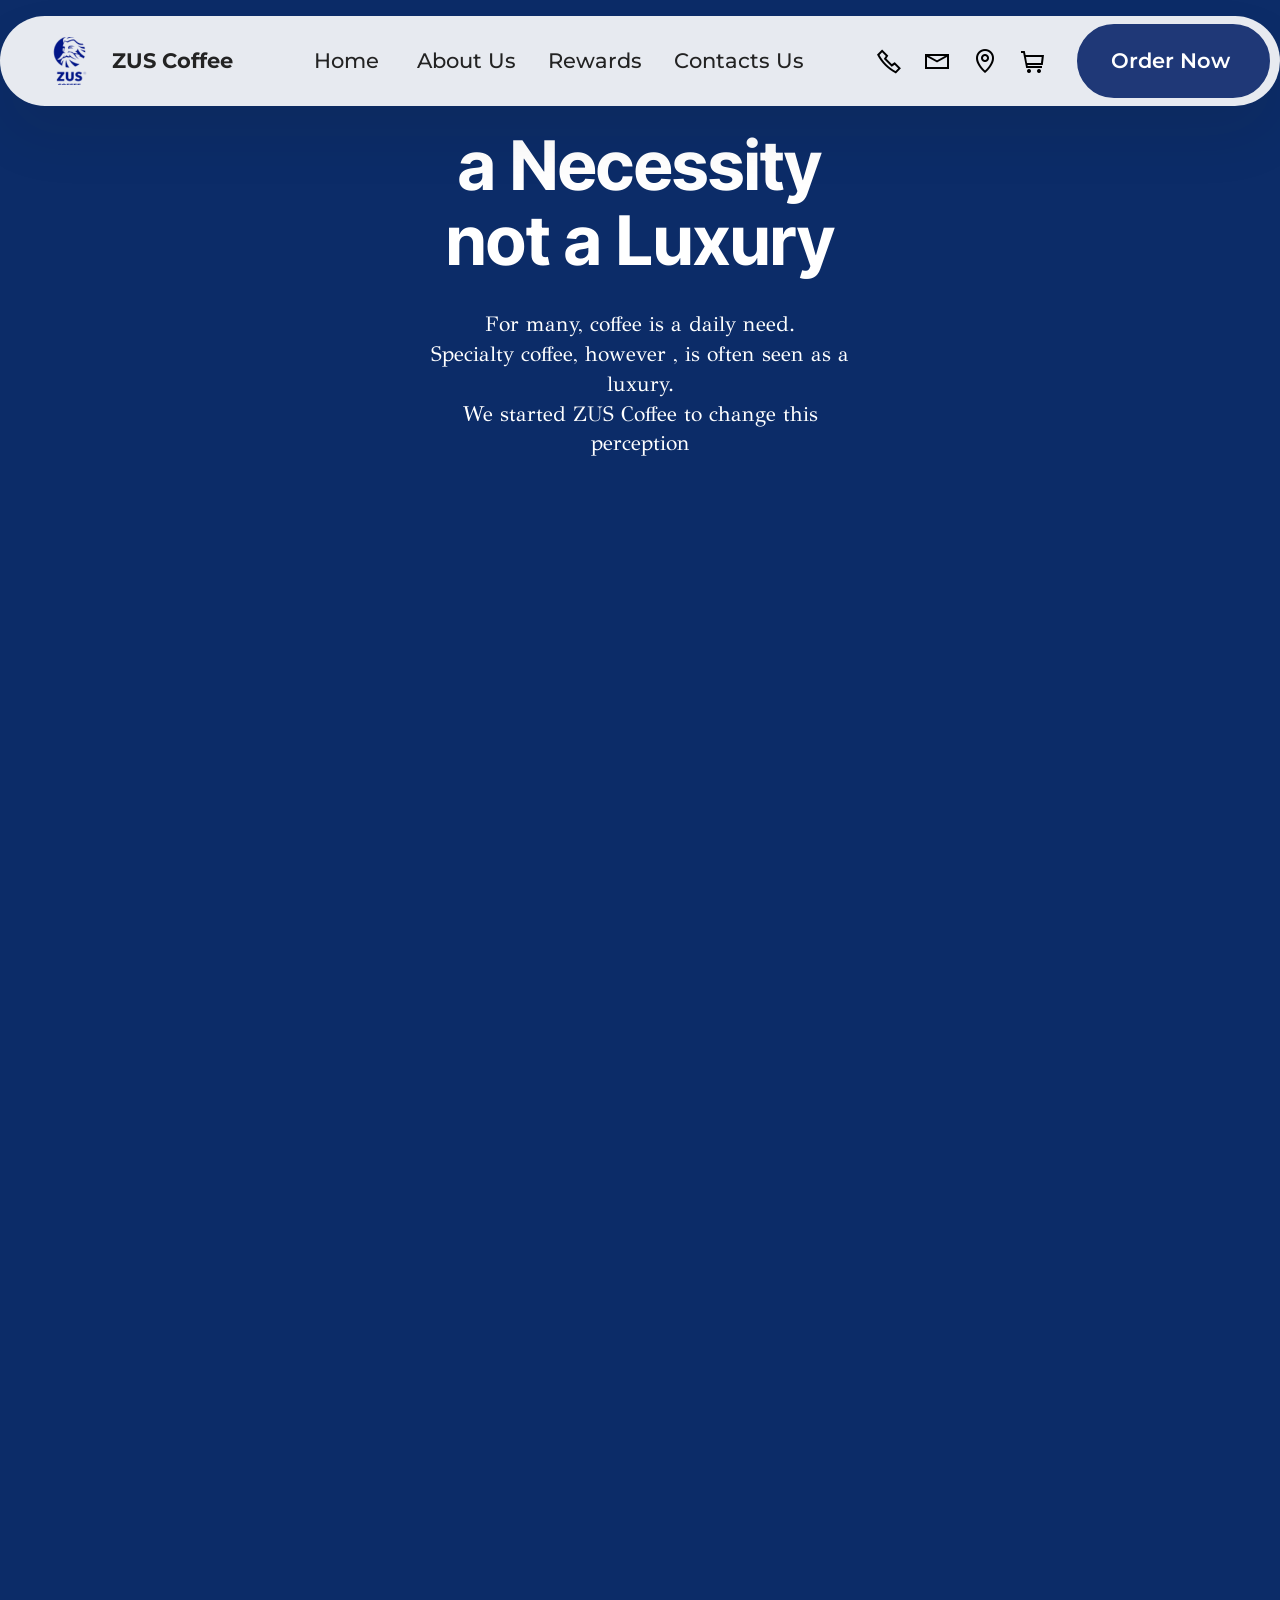
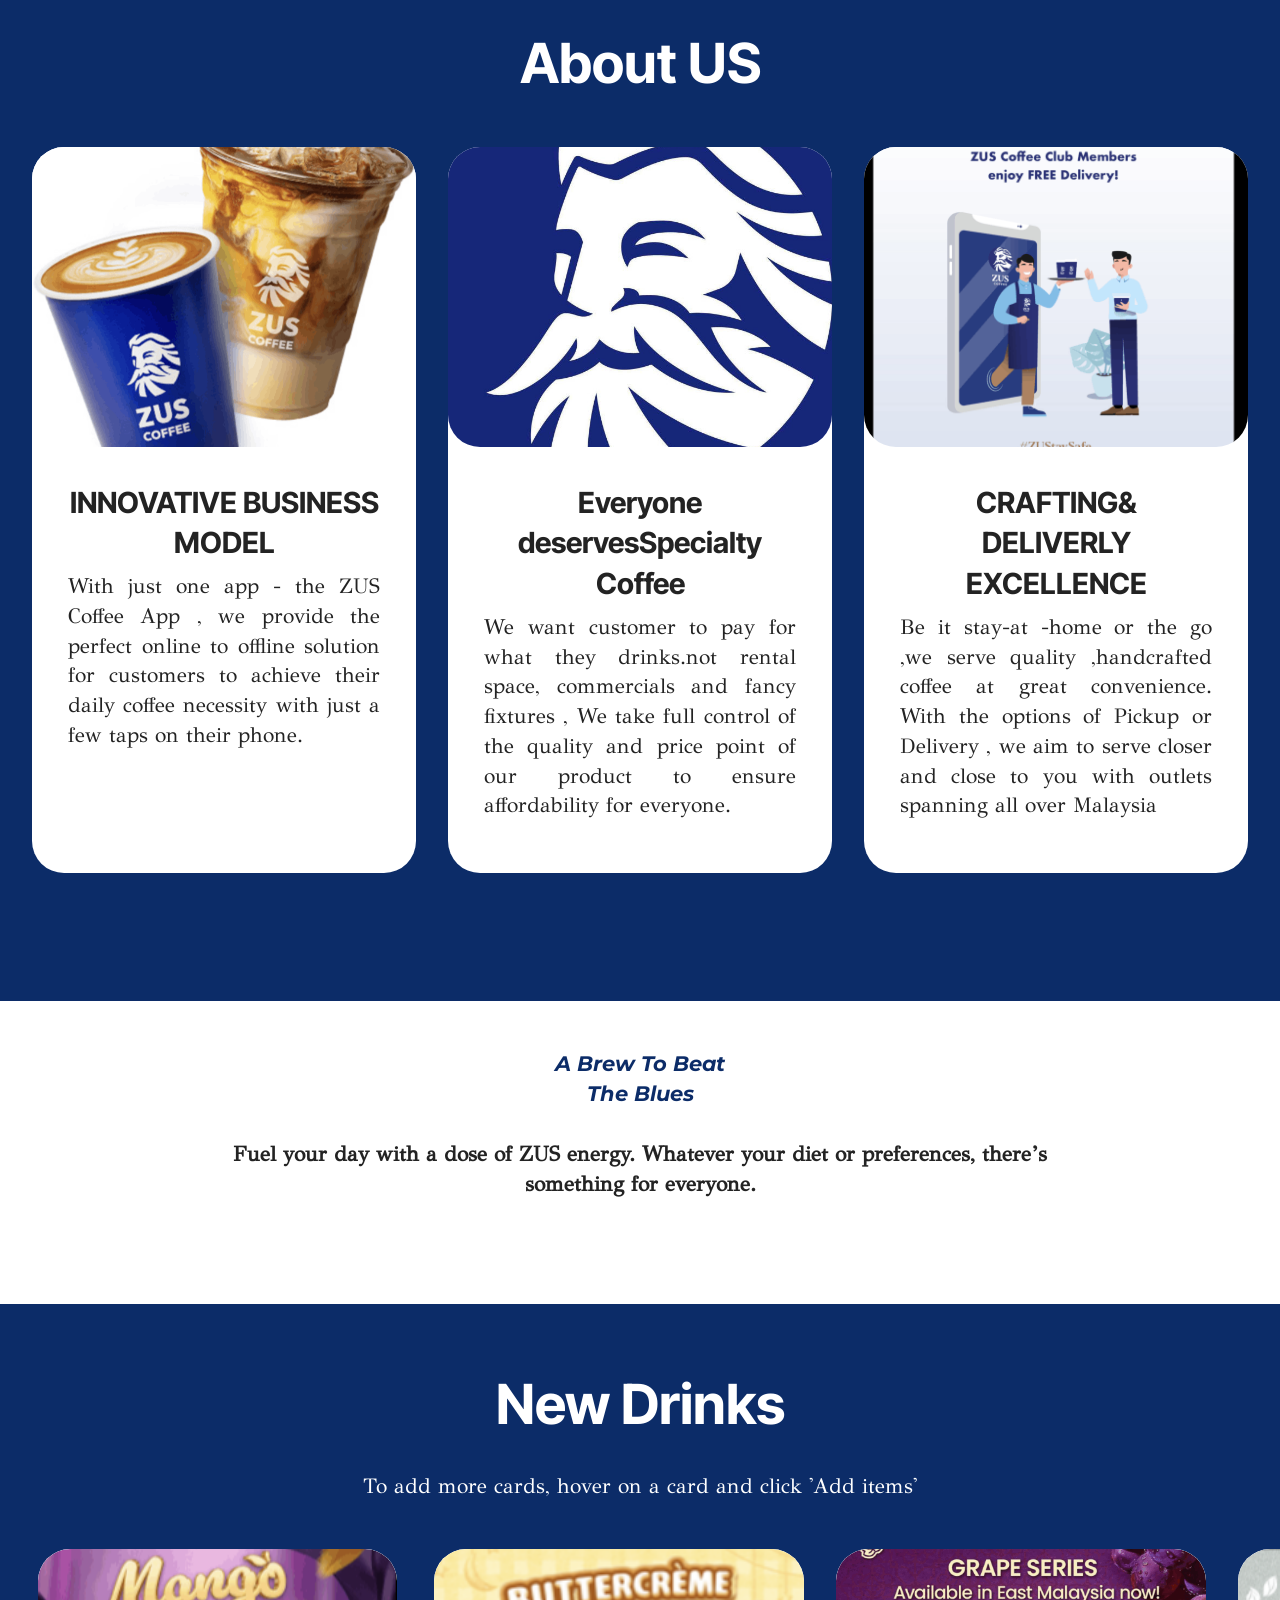
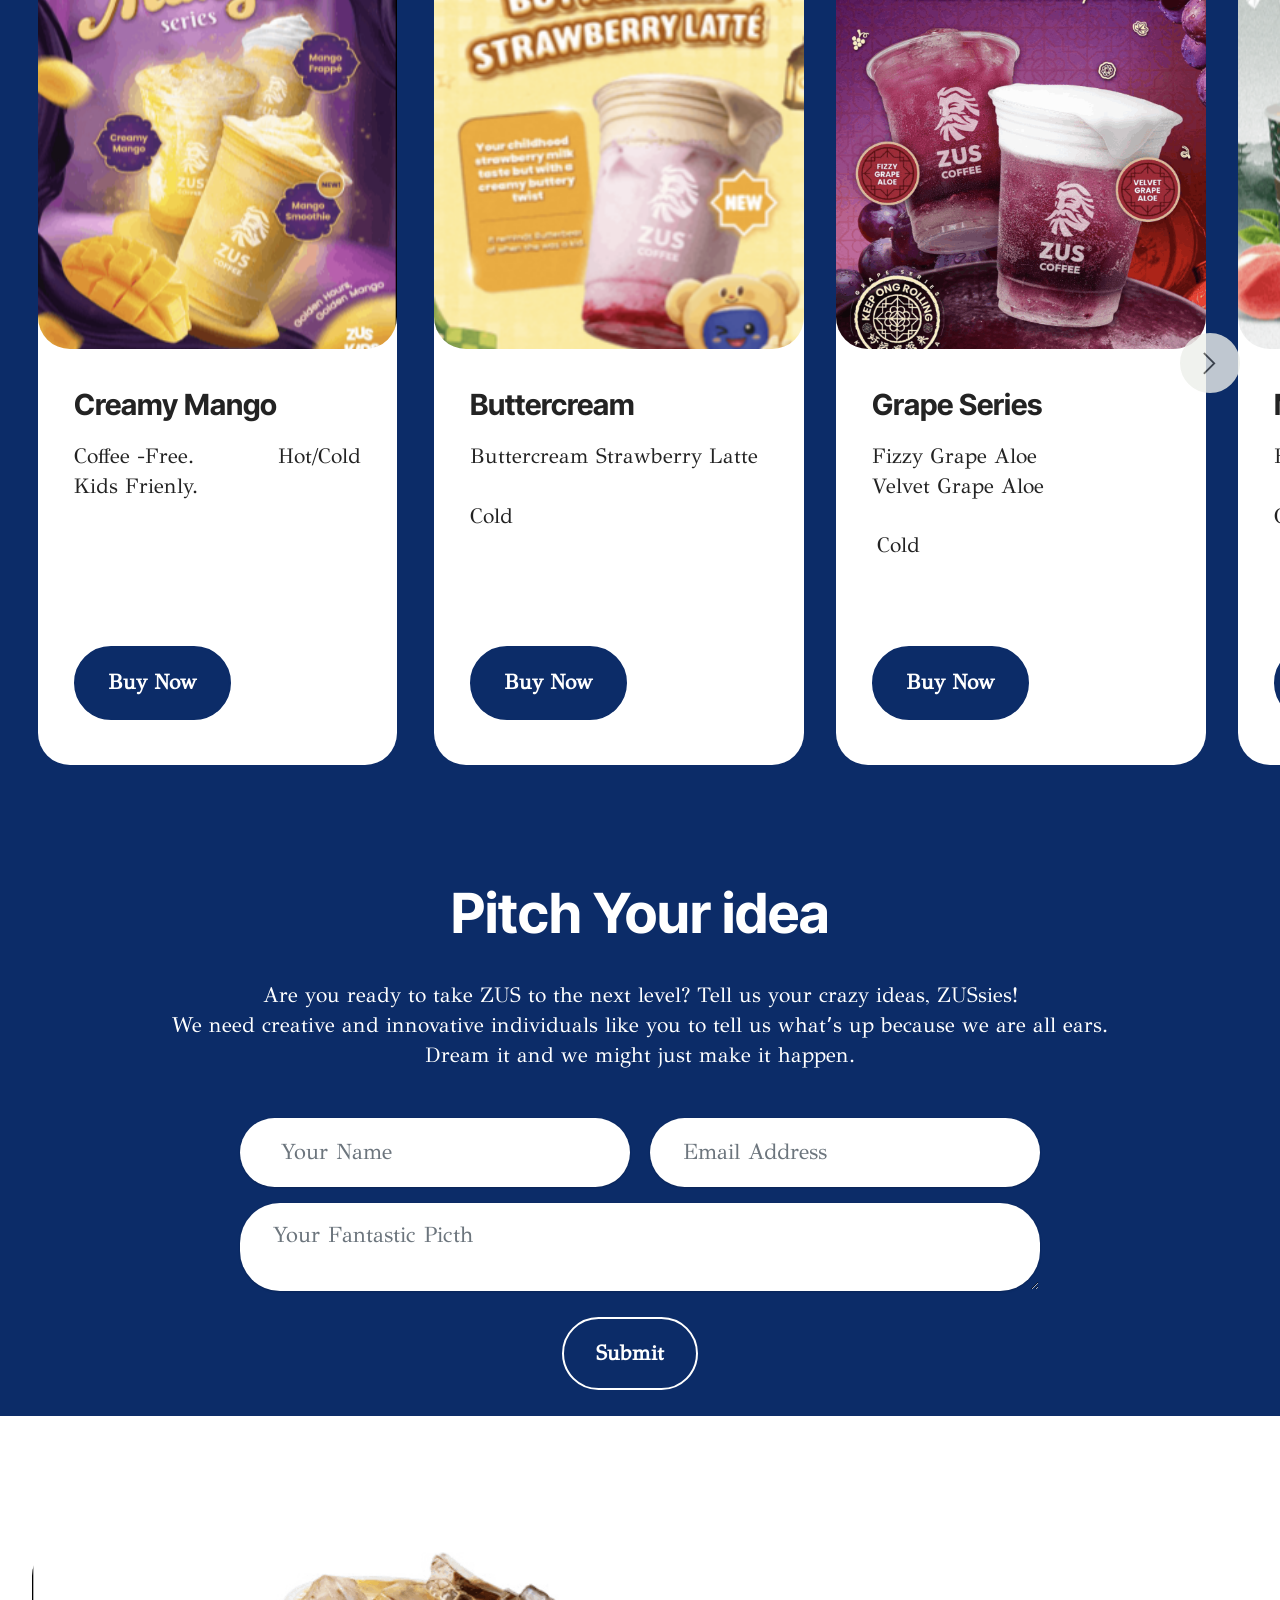
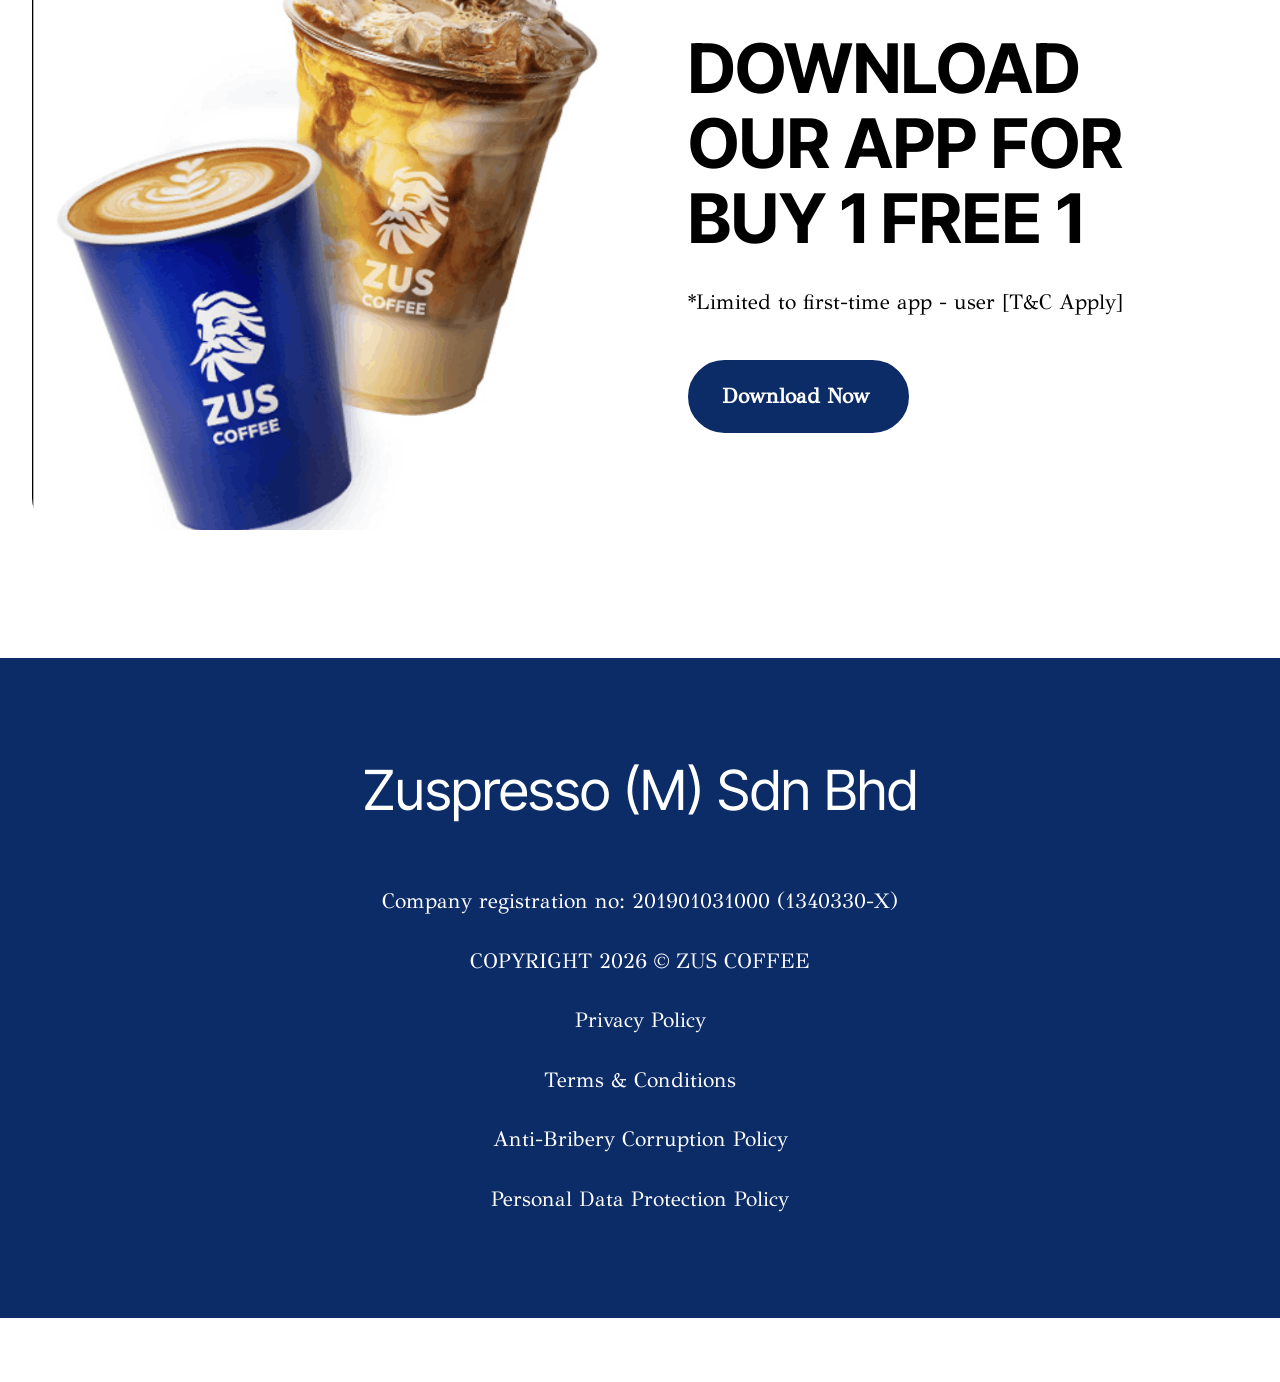
==== commit 1e4fab6c: "create github pages" ====
--- a/index.html
+++ b/index.html
@@ -10,7 +10,7 @@
   <meta property="og:image" content="assets/images/index-meta.png">
   <meta name="twitter:title" content="ZUSCoffee Outlet | Open  9:00 am Until  10:00pm">
   <meta name="viewport" content="width=device-width, initial-scale=1, minimum-scale=1">
-  <link rel="shortcut icon" href="assets/images/e688aae5b18f2026-04-0620e4b88ae58d8811.53.39-213x210.png" type="image/x-icon">
+  <link rel="shortcut icon" href="assets/images/e688aae5b18f2026-04-0620e4b88ae58d88115339-picsart-backgroundremover-97x95.png" type="image/x-icon">
   <meta name="description" content="">
   
   
@@ -26,7 +26,7 @@
   <noscript><link rel="stylesheet" href="https://fonts.googleapis.com/css?family=GFS+Didot:400&display=swap"></noscript>
   <link rel="preload" href="https://fonts.googleapis.com/css?family=Montserrat:100,200,300,400,500,600,700,800,900,100i,200i,300i,400i,500i,600i,700i,800i,900i&display=swap" as="style" onload="this.onload=null;this.rel='stylesheet'">
   <noscript><link rel="stylesheet" href="https://fonts.googleapis.com/css?family=Montserrat:100,200,300,400,500,600,700,800,900,100i,200i,300i,400i,500i,600i,700i,800i,900i&display=swap"></noscript>
-  <link rel="preload" as="style" href="assets/mobirise/css/mbr-additional.css?v=C0qyFi"><link rel="stylesheet" href="assets/mobirise/css/mbr-additional.css?v=C0qyFi" type="text/css">
+  <link rel="preload" as="style" href="assets/mobirise/css/mbr-additional.css?v=m1cmWh"><link rel="stylesheet" href="assets/mobirise/css/mbr-additional.css?v=m1cmWh" type="text/css">
 
   
   
@@ -42,7 +42,7 @@
 			<div class="navbar-brand">
 				<span class="navbar-logo">
 					<a href="https://mobirise.com">
-						<img src="assets/images/e688aae5b18f2026-04-0620e4b88ae58d8811.53.39-213x210.png" alt="Mobirise Website Builder" style="height: 3rem;">
+						<img src="assets/images/e688aae5b18f2026-04-0620e4b88ae58d88115339-picsart-backgroundremover-97x95.png" alt="Mobirise Website Builder" style="height: 3rem;">
 					</a>
 				</span>
 				<span class="navbar-caption-wrap"><a class="navbar-caption text-black text-primary display-4" href="index.html">ZUS Coffee</a></span>
@@ -236,7 +236,7 @@
 							<div class="item-content">
 								<h5 class="item-title mbr-fonts-style display-5"><strong>Grape Series</strong></h5>
 								
-								<p class="mbr-text mbr-fonts-style mt-3 display-7">Fizzy Grape ALoe&nbsp; &nbsp; &nbsp; &nbsp; &nbsp; &nbsp; &nbsp; &nbsp; &nbsp; &nbsp; VElvet Grape Aloe&nbsp; &nbsp; &nbsp; &nbsp; &nbsp; &nbsp; &nbsp; &nbsp; &nbsp; &nbsp; &nbsp; &nbsp; &nbsp; &nbsp; &nbsp; &nbsp; &nbsp; &nbsp; &nbsp; &nbsp; &nbsp; &nbsp; &nbsp; &nbsp; &nbsp; &nbsp; &nbsp; &nbsp; &nbsp; &nbsp; &nbsp; &nbsp; &nbsp;Cold</p>
+								<p class="mbr-text mbr-fonts-style mt-3 display-7">Fizzy Grape Aloe<br>Velvet Grape Aloe<br><br>&nbsp;Cold&nbsp; &nbsp; &nbsp;<br><br>&nbsp; &nbsp; &nbsp; &nbsp; &nbsp; &nbsp; &nbsp; &nbsp; &nbsp; &nbsp; &nbsp; &nbsp; &nbsp; &nbsp; &nbsp; &nbsp; &nbsp; &nbsp; &nbsp; &nbsp; &nbsp; &nbsp; &nbsp; &nbsp; &nbsp;&nbsp;</p>
 							</div>
 							<div class="mbr-section-btn item-footer mt-2"><a href="" class="btn item-btn btn-primary display-7" target="_blank">Buy Now</a></div>
 						</div>
@@ -298,7 +298,7 @@
         </div>
         <div class="row justify-content-center mt-4">
             <div class="col-lg-8 mx-auto mbr-form" data-form-type="formoid">
-                <form action="https://mobirise.eu/" method="POST" class="mbr-form form-with-styler" data-form-title="Form Name"><input type="hidden" name="email" data-form-email="true" value="6DSGH29YMyDkhzYy1In0GkYNTZ5kIFMZgtm2XY22B1n2QP9PugUdBQngokMt1WYW+fQ9jR95QepVFQ9zJ/Atd9N6bXvJ65vxD6q1j4VoC+JioDHAuI6uPTHQ9bYdhLvY">
+                <form action="https://mobirise.eu/" method="POST" class="mbr-form form-with-styler" data-form-title="Form Name"><input type="hidden" name="email" data-form-email="true" value="Y5u3khpm+L+FFdlmiyUDNIb6Crj4HHZQxeYKx4h+MBJgfV3bO/FEvciNs5vK0OZxC8ZpqvvVTV/LULLi+CZpRkvvYO8eH1VlFhoqsEbmm+JBCd4lBSgB7t7kokZvsmR9">
                     <div class="row">
                         <div hidden="hidden" data-form-alert="" class="alert alert-success col-12">Thanks for filling out the form!</div>
                         <div hidden="hidden" data-form-alert-danger="" class="alert alert-danger col-12">
@@ -360,7 +360,7 @@
             </div>
         </div>
     </div>
-</section><section class="display-7" style="padding: 0;align-items: center;justify-content: center;flex-wrap: wrap;    align-content: center;display: flex;position: relative;height: 4rem;"><a href="https://mobiri.se/4654936" style="flex: 1 1;height: 4rem;position: absolute;width: 100%;z-index: 1;"><img alt="" style="height: 4rem;" src="[data-uri]"></a><p style="margin: 0;text-align: center;" class="display-7">&#8204;</p><a style="z-index:1" href="https://mobirise.com/drag-drop-website-builder.html">Drag and Drop Website Builder</a></section><script src="assets/bootstrap/js/bootstrap.bundle.min.js"></script>  <script src="assets/smoothscroll/smooth-scroll.js"></script>  <script src="assets/ytplayer/index.js"></script>  <script src="assets/dropdown/js/navbar-dropdown.js"></script>  <script src="assets/embla/embla.min.js"></script>  <script src="assets/embla/script.js"></script>  <script src="assets/theme/js/script.js"></script>  <script src="assets/formoid/formoid.min.js"></script>  
+</section><section class="display-7" style="padding: 0;align-items: center;justify-content: center;flex-wrap: wrap;    align-content: center;display: flex;position: relative;height: 4rem;"><a href="https://mobiri.se/4654936" style="flex: 1 1;height: 4rem;position: absolute;width: 100%;z-index: 1;"><img alt="" style="height: 4rem;" src="[data-uri]"></a><p style="margin: 0;text-align: center;" class="display-7">&#8204;</p><a style="z-index:1" href="https://mobirise.com/drag-drop-website-builder.html">Drag & Drop Website Builder</a></section><script src="assets/bootstrap/js/bootstrap.bundle.min.js"></script>  <script src="assets/smoothscroll/smooth-scroll.js"></script>  <script src="assets/ytplayer/index.js"></script>  <script src="assets/dropdown/js/navbar-dropdown.js"></script>  <script src="assets/embla/embla.min.js"></script>  <script src="assets/embla/script.js"></script>  <script src="assets/theme/js/script.js"></script>  <script src="assets/formoid/formoid.min.js"></script>  
   
   
   <input name="animation" type="hidden">
--- a/assets/mobirise/css/mbr-additional.css
+++ b/assets/mobirise/css/mbr-additional.css
@@ -1476,8 +1476,8 @@
   color: #0c2c68;
 }
 .cid-vfZeNmjcC7 {
-  padding-top: 6rem;
-  padding-bottom: 6rem;
+  padding-top: 4rem;
+  padding-bottom: 5rem;
   background-color: #0c2c68;
 }
 .cid-vfZeNmjcC7 img,
--- a/assets/mobirise/css/mbr-additional.css
+++ b/assets/mobirise/css/mbr-additional.css
@@ -1476,8 +1476,8 @@
   color: #0c2c68;
 }
 .cid-vfZeNmjcC7 {
-  padding-top: 6rem;
-  padding-bottom: 6rem;
+  padding-top: 4rem;
+  padding-bottom: 5rem;
   background-color: #0c2c68;
 }
 .cid-vfZeNmjcC7 img,
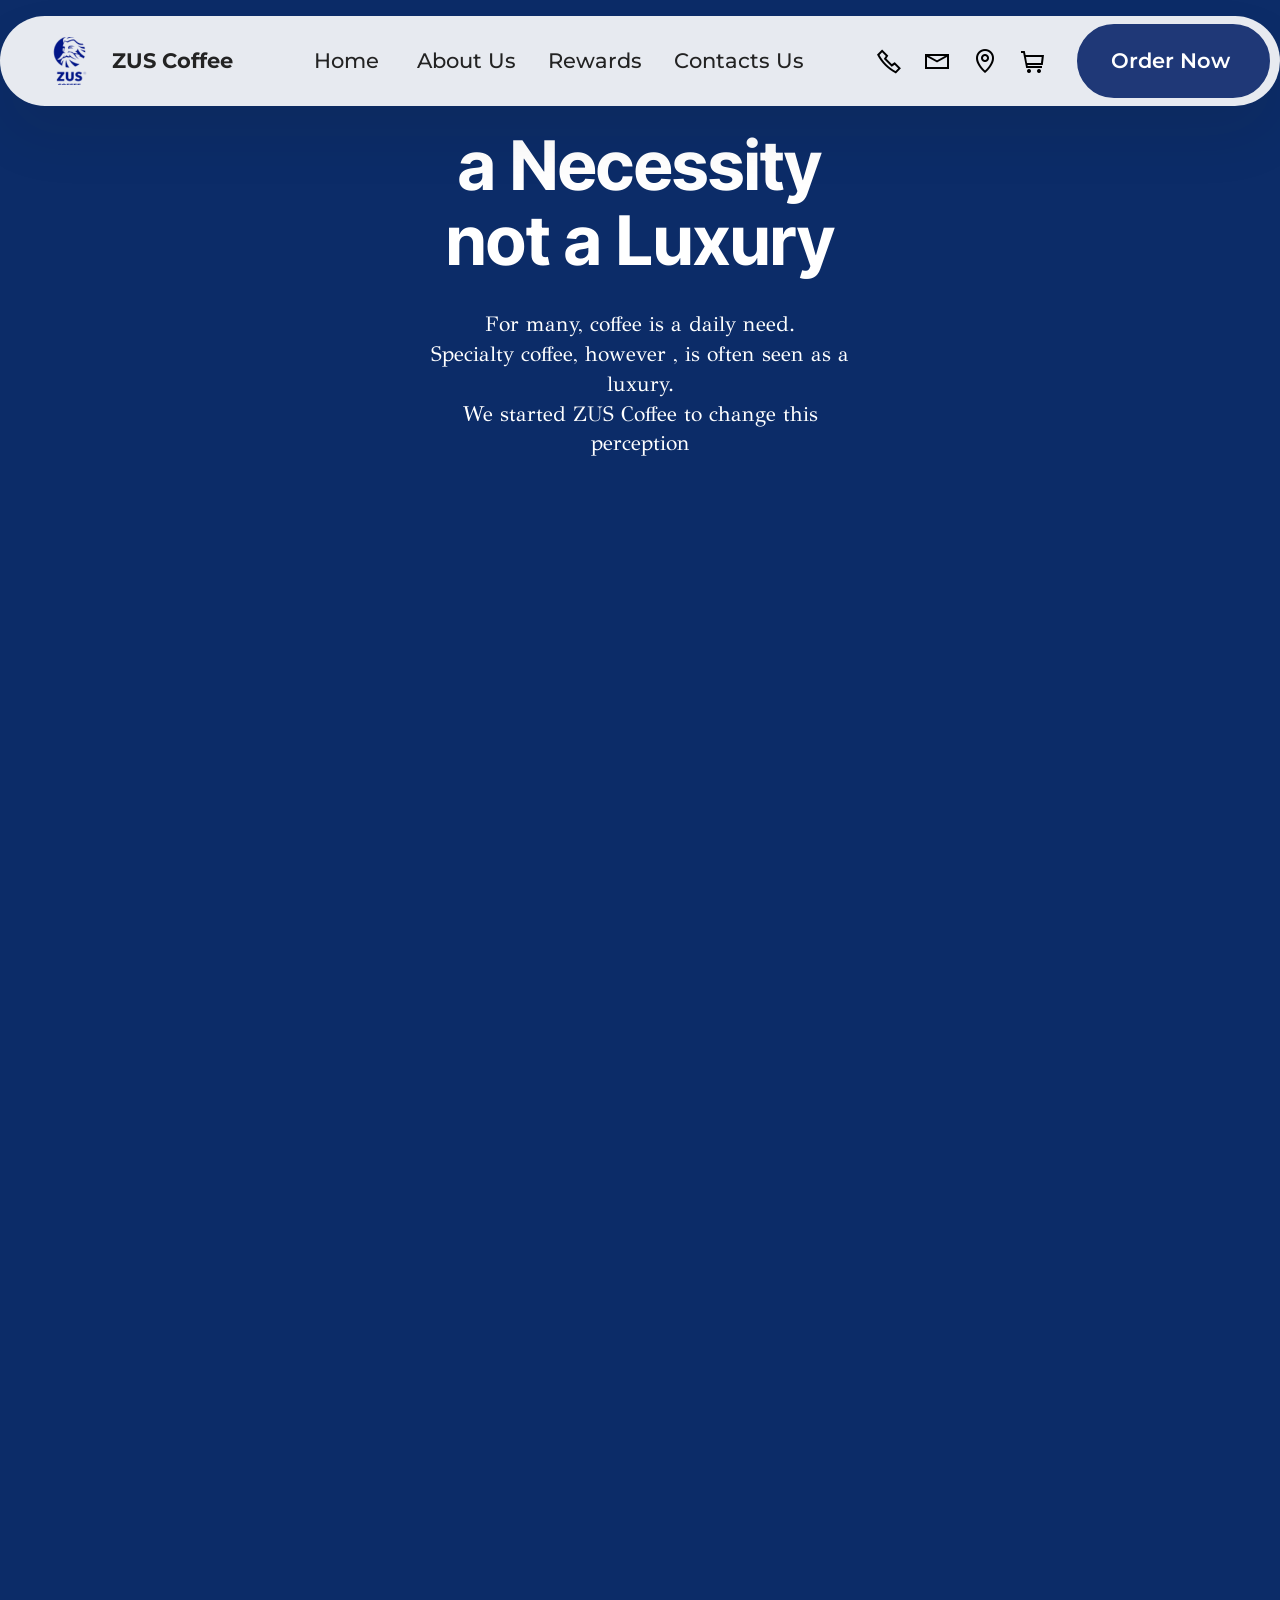
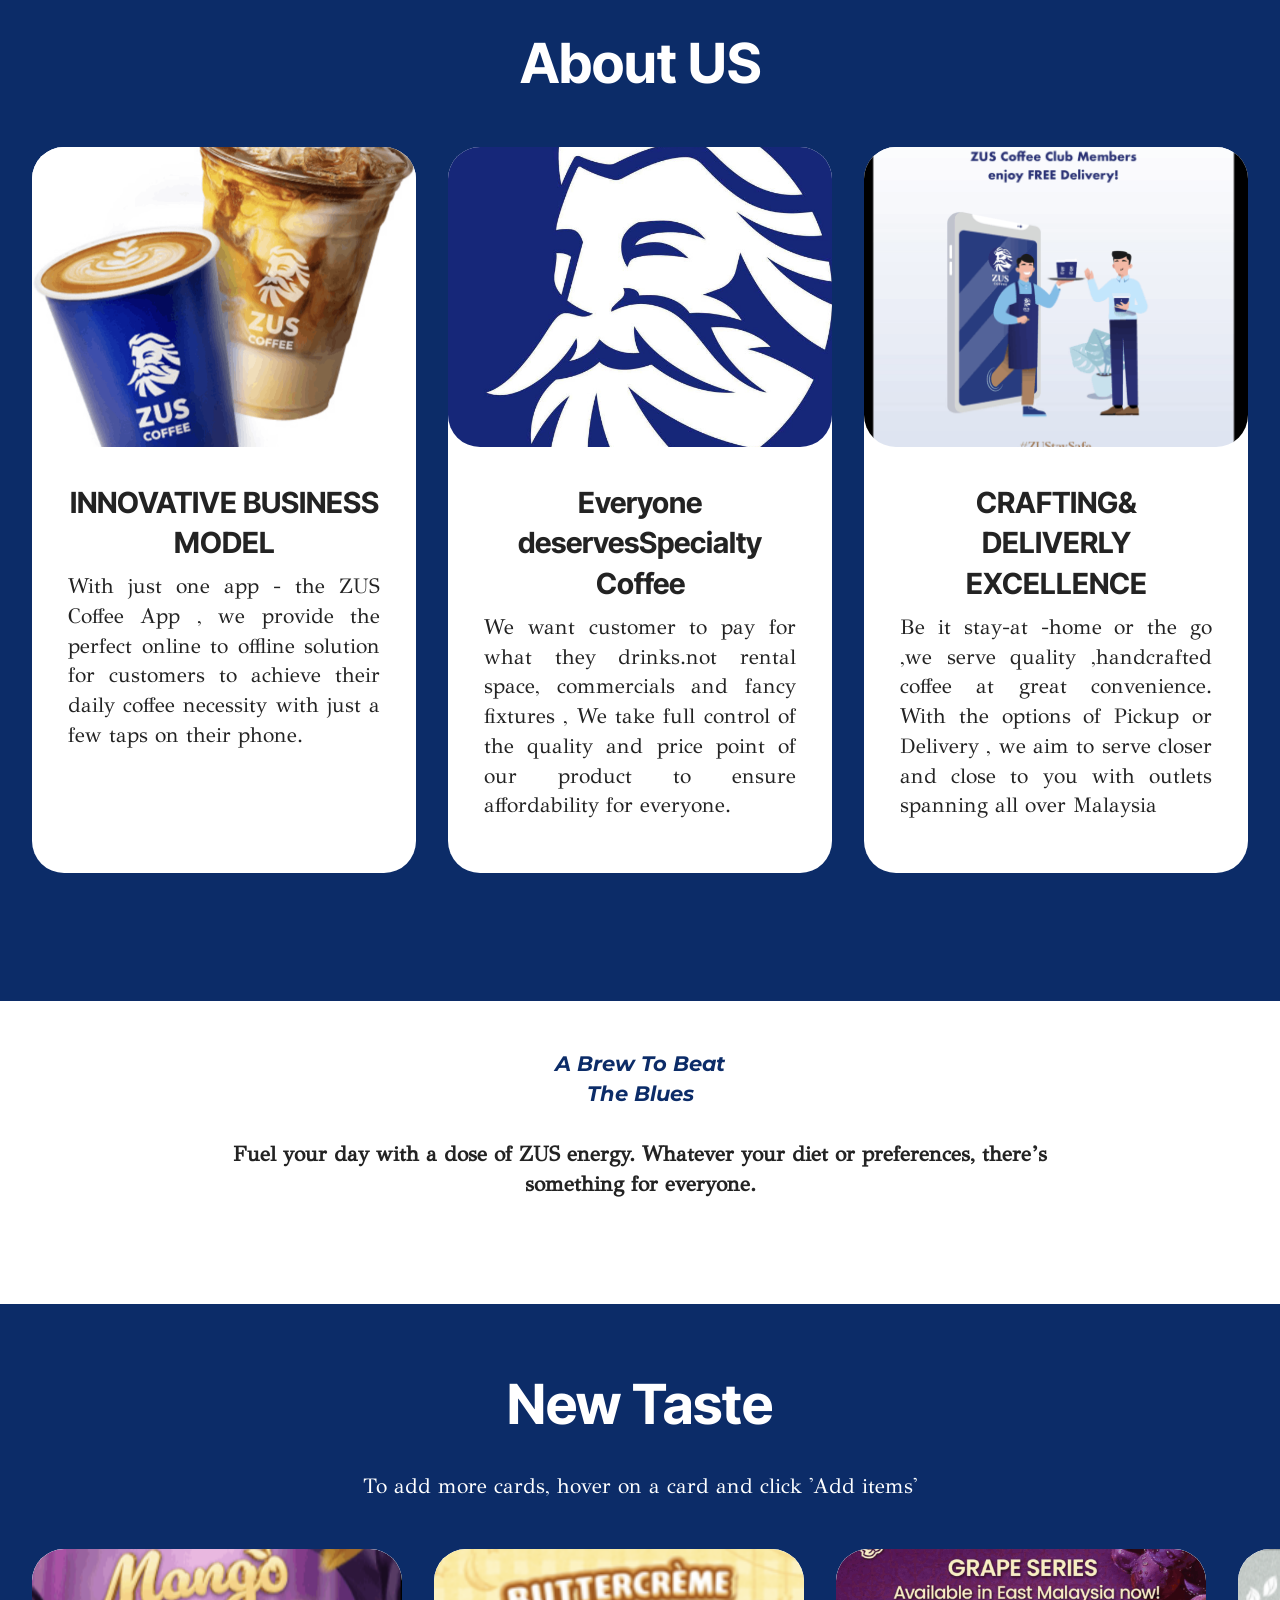
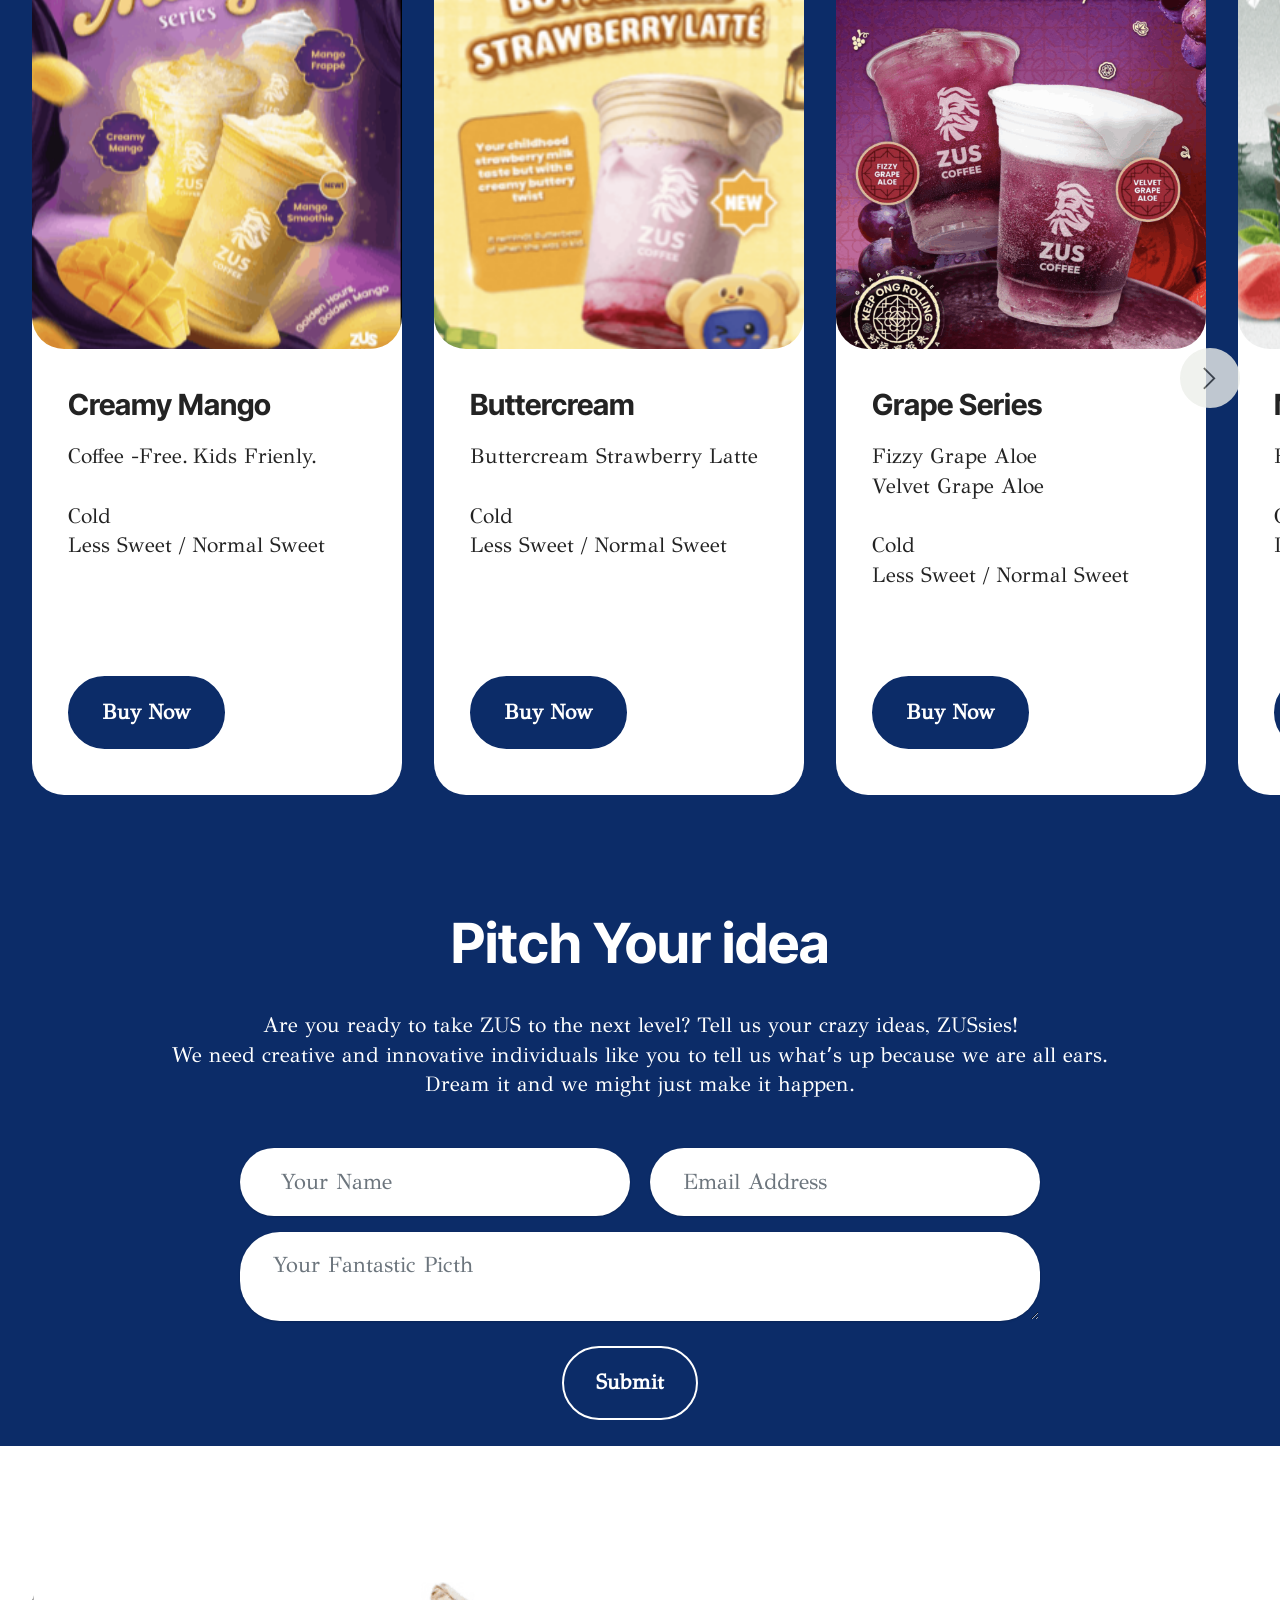
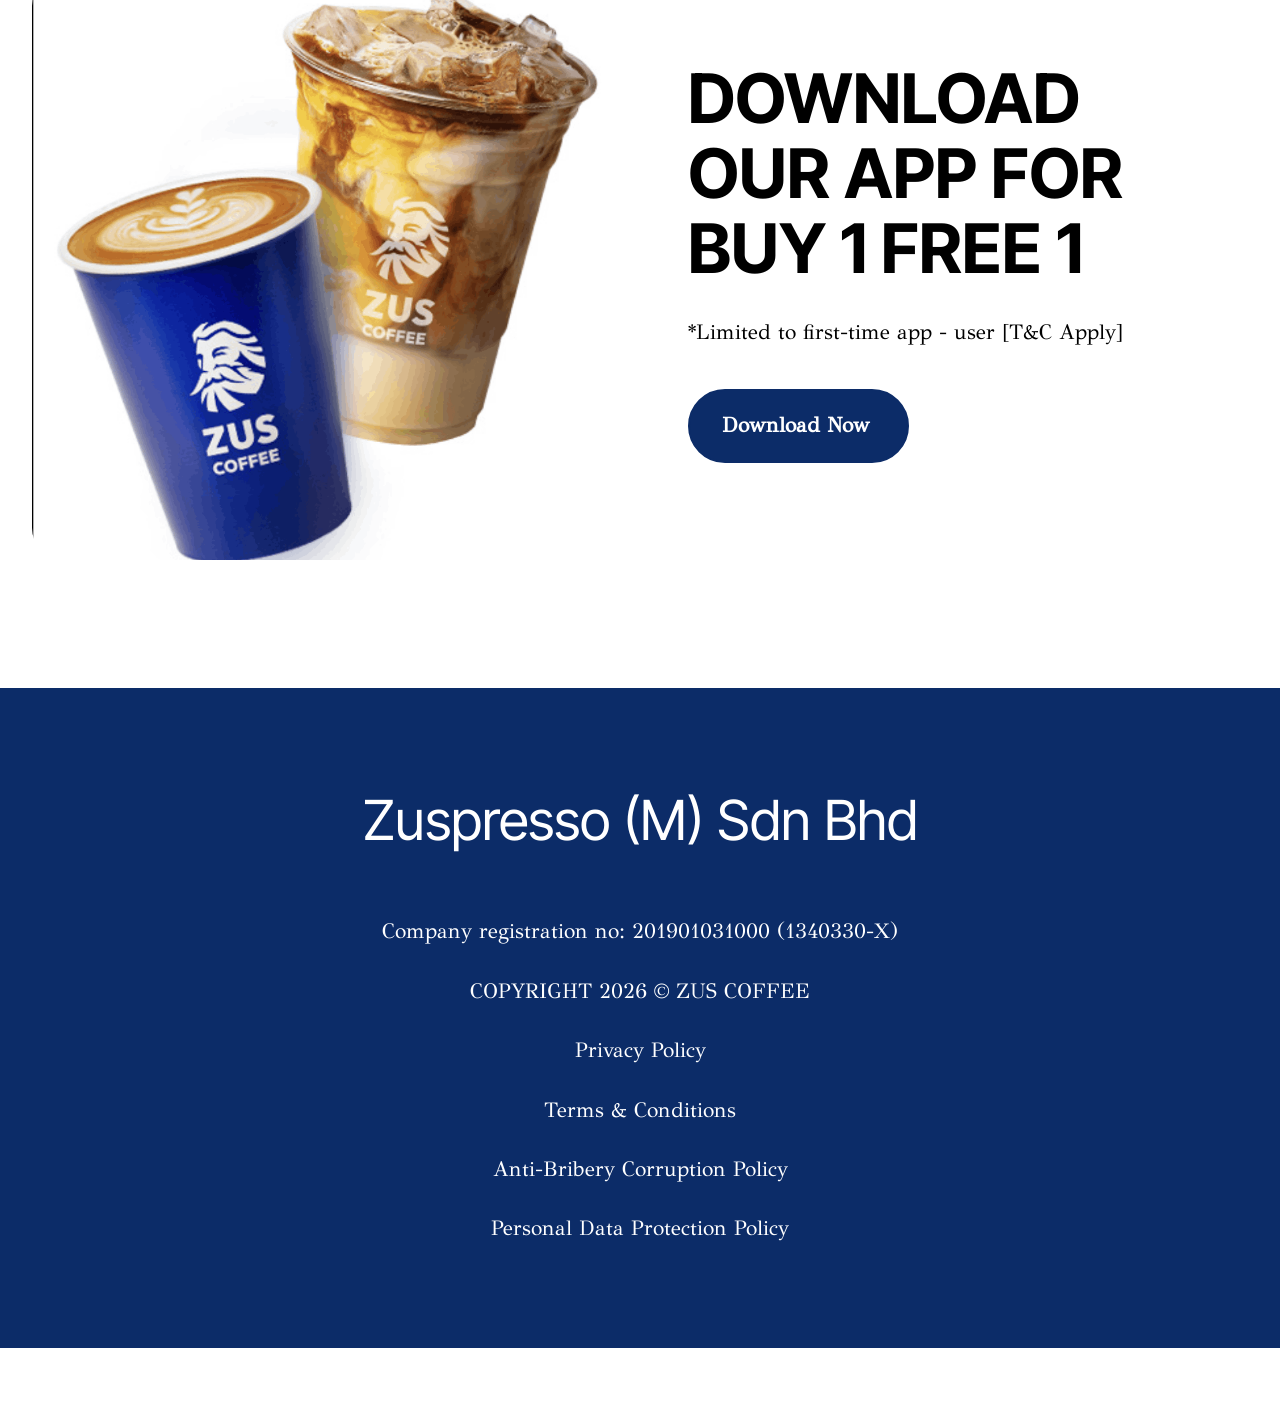
==== commit 91b0f38d: "create github pages" ====
--- a/index.html
+++ b/index.html
@@ -26,7 +26,7 @@
   <noscript><link rel="stylesheet" href="https://fonts.googleapis.com/css?family=GFS+Didot:400&display=swap"></noscript>
   <link rel="preload" href="https://fonts.googleapis.com/css?family=Montserrat:100,200,300,400,500,600,700,800,900,100i,200i,300i,400i,500i,600i,700i,800i,900i&display=swap" as="style" onload="this.onload=null;this.rel='stylesheet'">
   <noscript><link rel="stylesheet" href="https://fonts.googleapis.com/css?family=Montserrat:100,200,300,400,500,600,700,800,900,100i,200i,300i,400i,500i,600i,700i,800i,900i&display=swap"></noscript>
-  <link rel="preload" as="style" href="assets/mobirise/css/mbr-additional.css?v=m1cmWh"><link rel="stylesheet" href="assets/mobirise/css/mbr-additional.css?v=m1cmWh" type="text/css">
+  <link rel="preload" as="style" href="assets/mobirise/css/mbr-additional.css?v=RXwiBL"><link rel="stylesheet" href="assets/mobirise/css/mbr-additional.css?v=RXwiBL" type="text/css">
 
   
   
@@ -184,7 +184,7 @@
 			<div class="row justify-content-center">
 				<div class="col-12 content-head">
 					<div class="mbr-section-head mb-5">
-						<h4 class="mbr-section-title mbr-fonts-style align-center mb-0 display-2"><strong>New Drinks</strong></h4>
+						<h4 class="mbr-section-title mbr-fonts-style align-center mb-0 display-2"><strong>New Taste</strong></h4>
 						<h5 class="mbr-section-subtitle mbr-fonts-style align-center mb-0 mt-4 display-7">
 							To add more cards, hover on a card and click 'Add items'
 						</h5>
@@ -208,7 +208,7 @@
 							<div class="item-content">
 								<h5 class="item-title mbr-fonts-style display-5"><strong>Creamy Mango</strong></h5>
 								
-								<p class="mbr-text mbr-fonts-style mt-3 display-7">Coffee -Free.&nbsp; &nbsp; &nbsp; &nbsp; &nbsp; &nbsp; &nbsp; Hot/Cold<br>Kids Frienly.&nbsp; &nbsp; &nbsp; &nbsp; &nbsp; &nbsp; &nbsp; &nbsp; &nbsp;&nbsp;</p>
+								<p class="mbr-text mbr-fonts-style mt-3 display-7">Coffee -Free.&nbsp;Kids Frienly.  &nbsp; &nbsp; &nbsp; &nbsp; &nbsp; &nbsp;<br>Cold<br>Less Sweet / Normal Sweet<br><br>&nbsp; &nbsp; &nbsp; &nbsp; &nbsp; &nbsp; &nbsp; &nbsp; &nbsp;</p>
 							</div>
 							<div class="mbr-section-btn item-footer mt-2"><a href="" class="btn item-btn btn-primary display-7" target="_blank">Buy Now</a></div>
 						</div>
@@ -222,7 +222,7 @@
 							<div class="item-content">
 								<h5 class="item-title mbr-fonts-style display-5"><strong>Buttercream</strong>&nbsp;</h5>
 								
-								<p class="mbr-text mbr-fonts-style mt-3 display-7">Buttercream Strawberry Latte&nbsp; &nbsp; &nbsp; &nbsp; &nbsp; &nbsp; &nbsp; &nbsp; &nbsp; &nbsp; &nbsp; &nbsp; &nbsp; &nbsp; &nbsp; &nbsp; &nbsp; &nbsp; &nbsp; &nbsp; &nbsp; &nbsp; &nbsp; &nbsp; Cold</p>
+								<p class="mbr-text mbr-fonts-style mt-3 display-7">Buttercream Strawberry Latte&nbsp;&nbsp;<br><br>Cold<br>Less Sweet / Normal Sweet</p>
 							</div>
 							<div class="mbr-section-btn item-footer mt-2"><a href="" class="btn item-btn btn-primary display-7" target="_blank">Buy Now</a></div>
 						</div>
@@ -236,7 +236,7 @@
 							<div class="item-content">
 								<h5 class="item-title mbr-fonts-style display-5"><strong>Grape Series</strong></h5>
 								
-								<p class="mbr-text mbr-fonts-style mt-3 display-7">Fizzy Grape Aloe<br>Velvet Grape Aloe<br><br>&nbsp;Cold&nbsp; &nbsp; &nbsp;<br><br>&nbsp; &nbsp; &nbsp; &nbsp; &nbsp; &nbsp; &nbsp; &nbsp; &nbsp; &nbsp; &nbsp; &nbsp; &nbsp; &nbsp; &nbsp; &nbsp; &nbsp; &nbsp; &nbsp; &nbsp; &nbsp; &nbsp; &nbsp; &nbsp; &nbsp;&nbsp;</p>
+								<p class="mbr-text mbr-fonts-style mt-3 display-7">Fizzy Grape Aloe<br>Velvet Grape Aloe<br><br>Cold&nbsp;<br>Less Sweet / Normal Sweet&nbsp; &nbsp;<br><br>&nbsp; &nbsp; &nbsp; &nbsp; &nbsp; &nbsp; &nbsp; &nbsp; &nbsp; &nbsp; &nbsp; &nbsp; &nbsp; &nbsp; &nbsp; &nbsp; &nbsp; &nbsp; &nbsp; &nbsp; &nbsp; &nbsp; &nbsp; &nbsp; &nbsp;&nbsp;</p>
 							</div>
 							<div class="mbr-section-btn item-footer mt-2"><a href="" class="btn item-btn btn-primary display-7" target="_blank">Buy Now</a></div>
 						</div>
@@ -254,7 +254,7 @@
 							<div class="item-content">
 								<h5 class="item-title mbr-fonts-style display-5"><strong>Matcha Latte</strong></h5>
 								
-								<p class="mbr-text mbr-fonts-style mt-3 display-7">Fresh Mlik &amp; Peach&nbsp; &nbsp; &nbsp; &nbsp; &nbsp; &nbsp; &nbsp; &nbsp; &nbsp; &nbsp; &nbsp; &nbsp; &nbsp; &nbsp; &nbsp; &nbsp; &nbsp; &nbsp; &nbsp; &nbsp; &nbsp; &nbsp; &nbsp; &nbsp; &nbsp; &nbsp; &nbsp; &nbsp; &nbsp; &nbsp; &nbsp; Cold</p>
+								<p class="mbr-text mbr-fonts-style mt-3 display-7">Fresh Mlik &amp; Peach&nbsp; &nbsp; &nbsp; &nbsp; &nbsp; &nbsp; &nbsp; &nbsp; &nbsp; &nbsp; &nbsp; &nbsp; &nbsp; &nbsp; &nbsp; &nbsp; &nbsp; &nbsp; &nbsp; &nbsp; &nbsp; &nbsp; &nbsp; &nbsp; &nbsp; &nbsp; &nbsp; &nbsp; &nbsp; &nbsp; &nbsp; Cold/Hot<br>Less Sweet / Normal Sweet</p>
 							</div>
 							<div class="mbr-section-btn item-footer mt-2"><a href="" class="btn item-btn btn-primary display-7" target="_blank">Buy Now</a></div>
 						</div>
@@ -298,7 +298,7 @@
         </div>
         <div class="row justify-content-center mt-4">
             <div class="col-lg-8 mx-auto mbr-form" data-form-type="formoid">
-                <form action="https://mobirise.eu/" method="POST" class="mbr-form form-with-styler" data-form-title="Form Name"><input type="hidden" name="email" data-form-email="true" value="Y5u3khpm+L+FFdlmiyUDNIb6Crj4HHZQxeYKx4h+MBJgfV3bO/FEvciNs5vK0OZxC8ZpqvvVTV/LULLi+CZpRkvvYO8eH1VlFhoqsEbmm+JBCd4lBSgB7t7kokZvsmR9">
+                <form action="https://mobirise.eu/" method="POST" class="mbr-form form-with-styler" data-form-title="Form Name"><input type="hidden" name="email" data-form-email="true" value="3Kn4xkEjxWE0ghnXrXSi3EsMoBUeXYfFV1FivAhczh2yzGYNVKYnrnCJ22klKCnWlWVUMew+uGwtxB4IOqVDlnLlt8dPgPrkGjiRUPJqntt0uuHpjc2gG6f4uKuryd60">
                     <div class="row">
                         <div hidden="hidden" data-form-alert="" class="alert alert-success col-12">Thanks for filling out the form!</div>
                         <div hidden="hidden" data-form-alert-danger="" class="alert alert-danger col-12">
@@ -360,7 +360,7 @@
             </div>
         </div>
     </div>
-</section><section class="display-7" style="padding: 0;align-items: center;justify-content: center;flex-wrap: wrap;    align-content: center;display: flex;position: relative;height: 4rem;"><a href="https://mobiri.se/4654936" style="flex: 1 1;height: 4rem;position: absolute;width: 100%;z-index: 1;"><img alt="" style="height: 4rem;" src="[data-uri]"></a><p style="margin: 0;text-align: center;" class="display-7">&#8204;</p><a style="z-index:1" href="https://mobirise.com/drag-drop-website-builder.html">Drag & Drop Website Builder</a></section><script src="assets/bootstrap/js/bootstrap.bundle.min.js"></script>  <script src="assets/smoothscroll/smooth-scroll.js"></script>  <script src="assets/ytplayer/index.js"></script>  <script src="assets/dropdown/js/navbar-dropdown.js"></script>  <script src="assets/embla/embla.min.js"></script>  <script src="assets/embla/script.js"></script>  <script src="assets/theme/js/script.js"></script>  <script src="assets/formoid/formoid.min.js"></script>  
+</section><section class="display-7" style="padding: 0;align-items: center;justify-content: center;flex-wrap: wrap;    align-content: center;display: flex;position: relative;height: 4rem;"><a href="https://mobiri.se/4654936" style="flex: 1 1;height: 4rem;position: absolute;width: 100%;z-index: 1;"><img alt="" style="height: 4rem;" src="[data-uri]"></a><p style="margin: 0;text-align: center;" class="display-7">&#8204;</p><a style="z-index:1" href="https://mobirise.com/builder/no-code-website-builder.html">No Code Website Builder</a></section><script src="assets/bootstrap/js/bootstrap.bundle.min.js"></script>  <script src="assets/smoothscroll/smooth-scroll.js"></script>  <script src="assets/ytplayer/index.js"></script>  <script src="assets/dropdown/js/navbar-dropdown.js"></script>  <script src="assets/embla/embla.min.js"></script>  <script src="assets/embla/script.js"></script>  <script src="assets/theme/js/script.js"></script>  <script src="assets/formoid/formoid.min.js"></script>  
   
   
   <input name="animation" type="hidden">
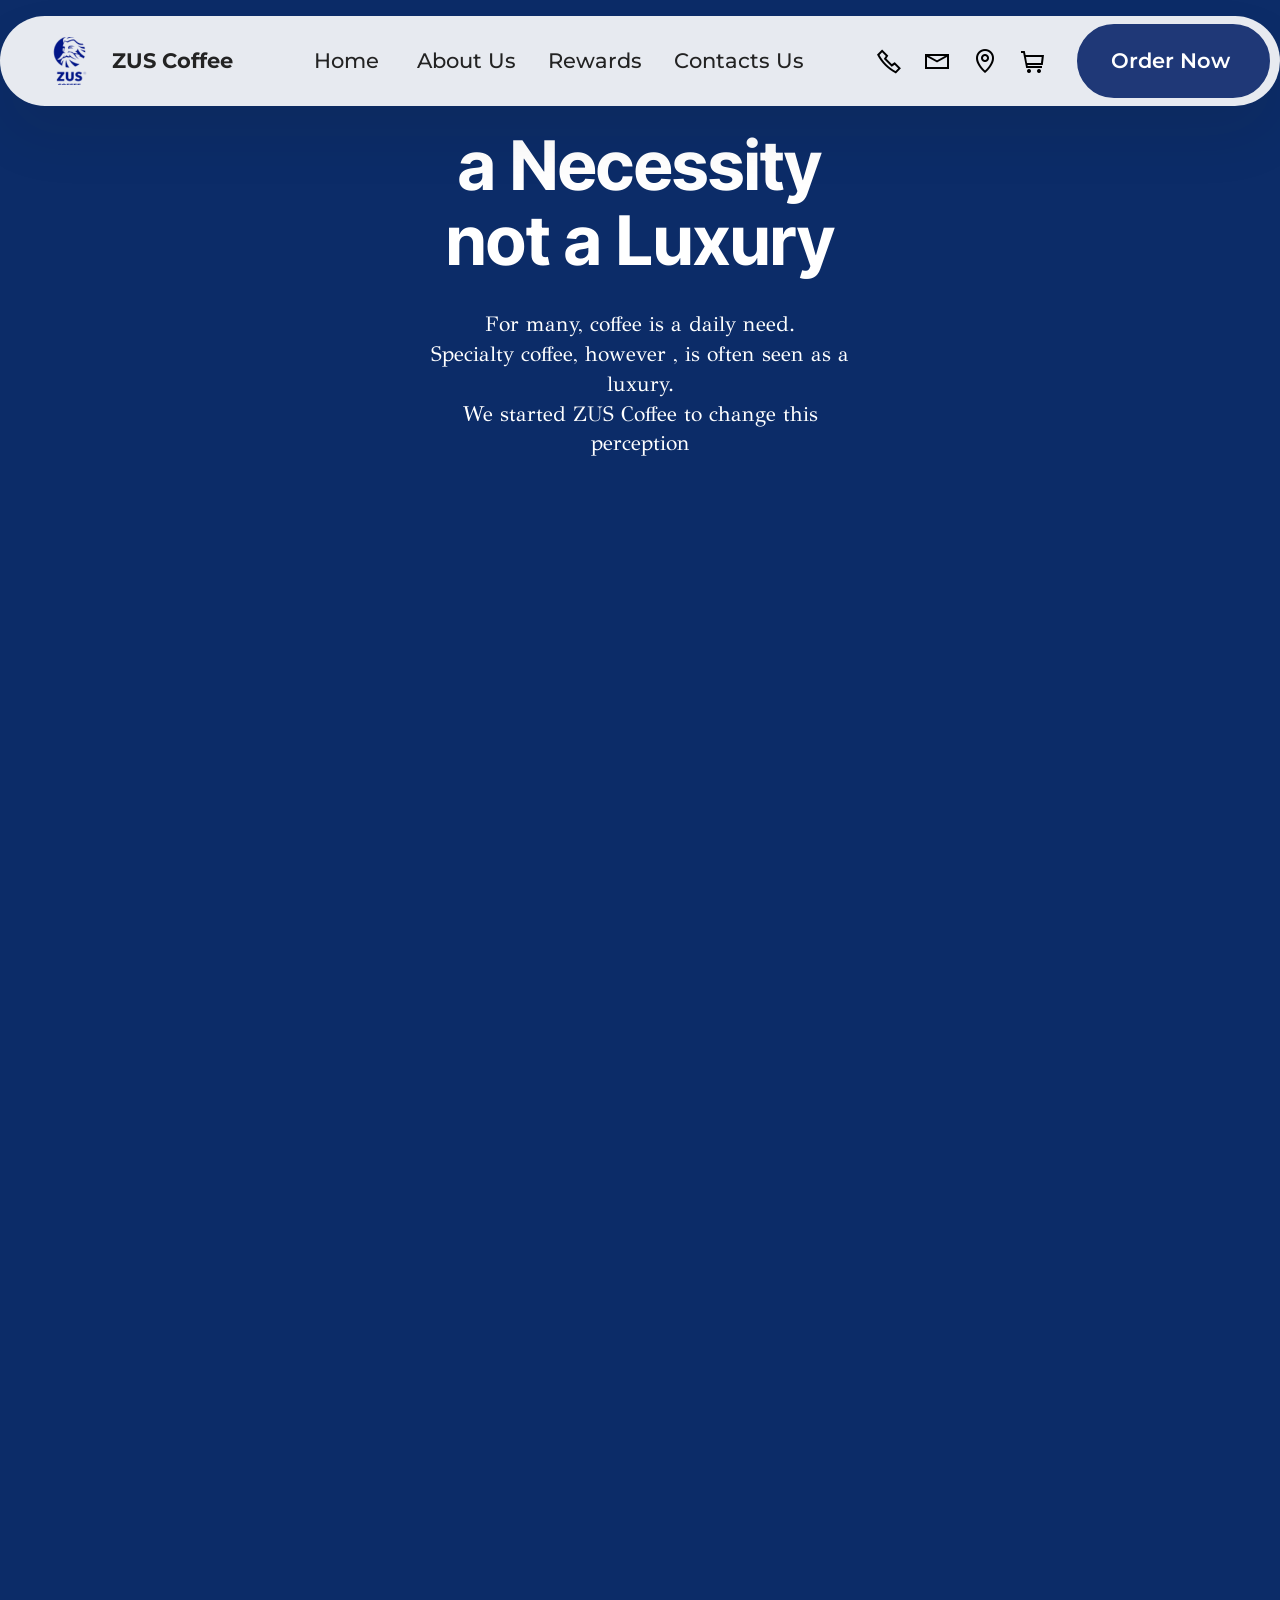
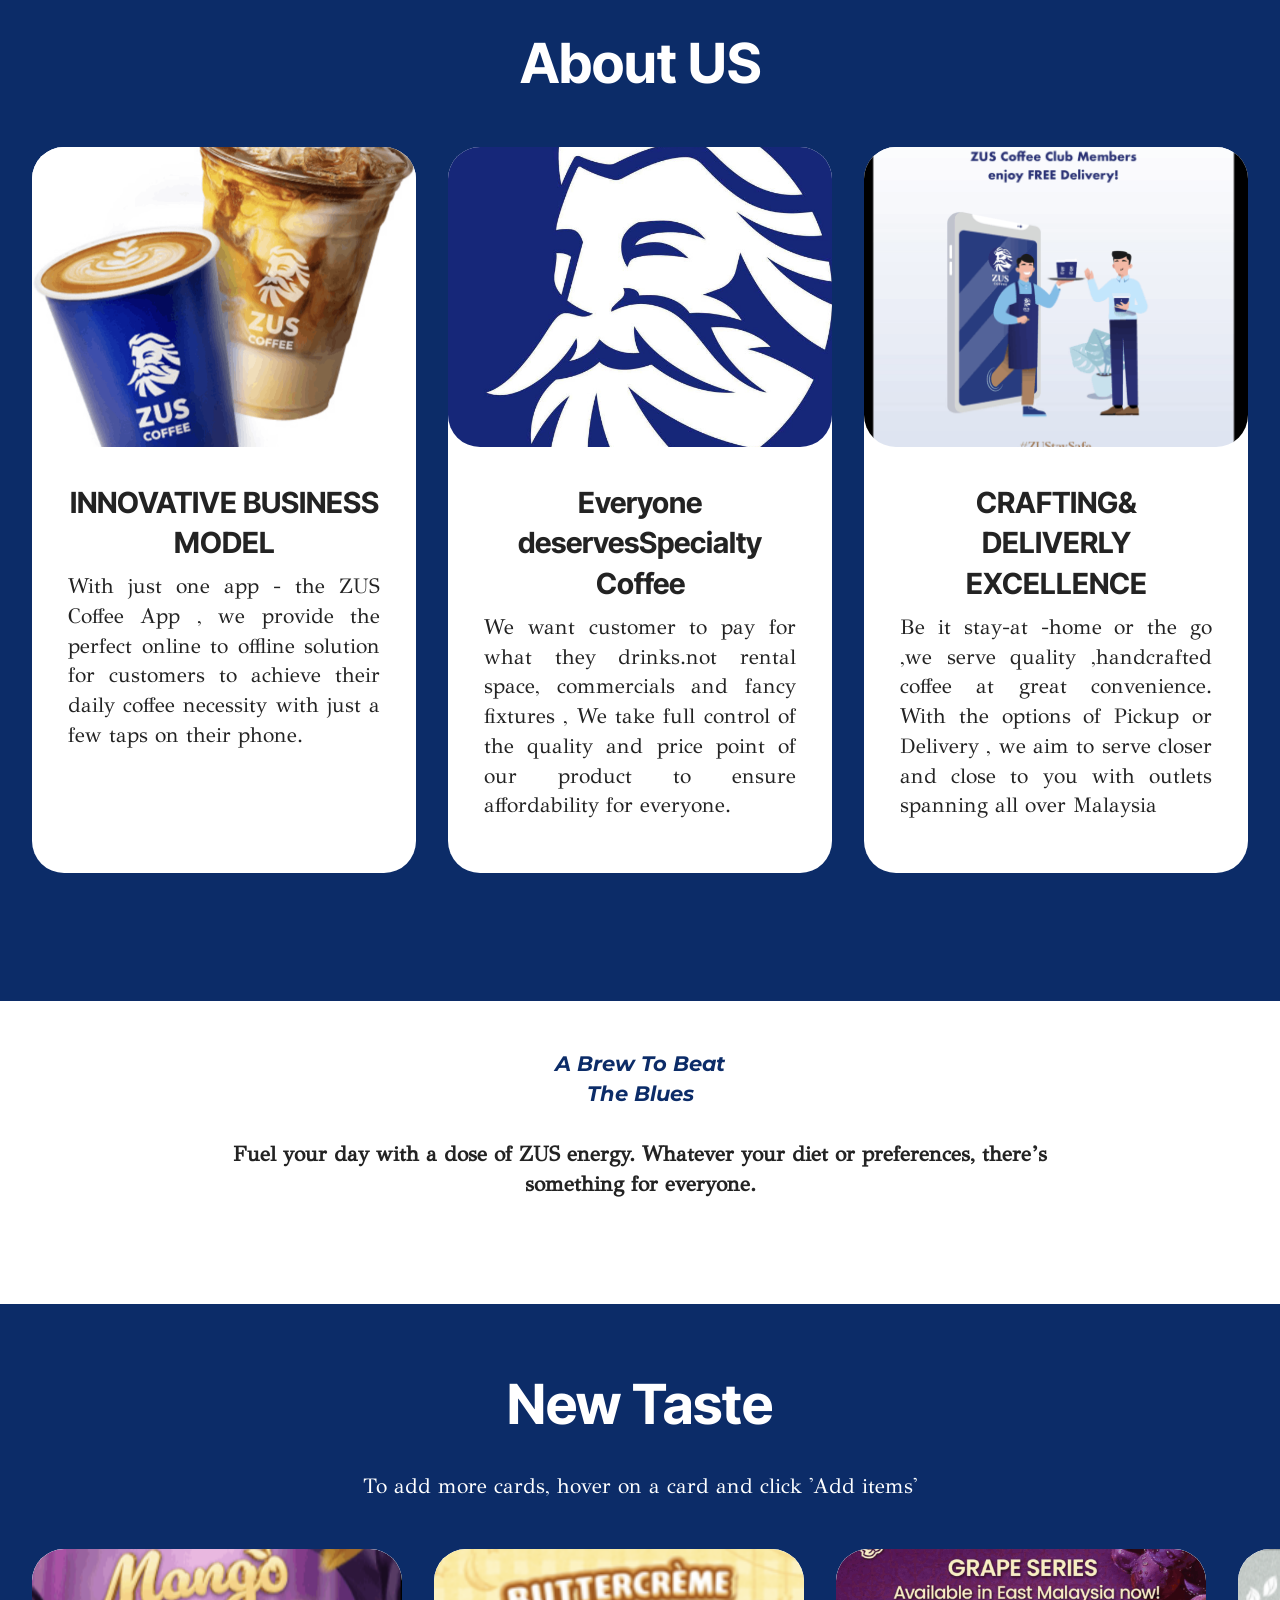
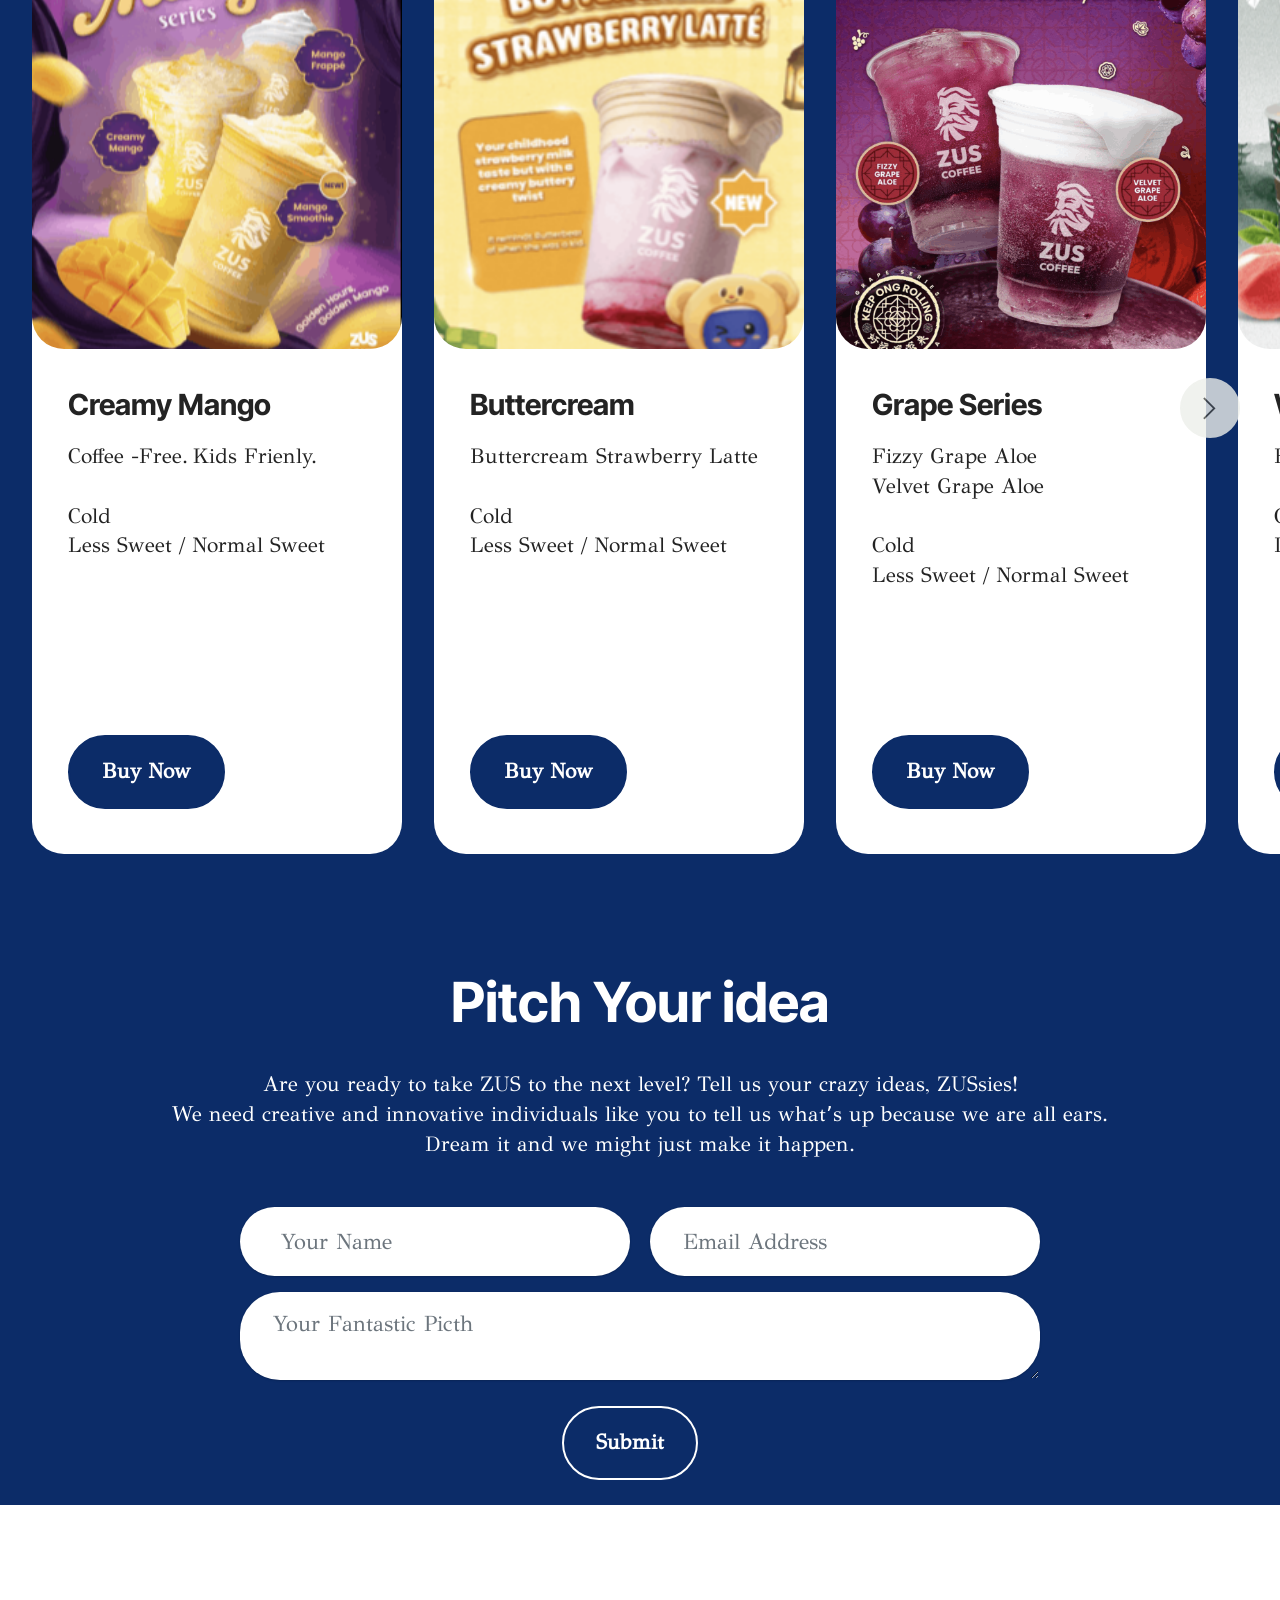
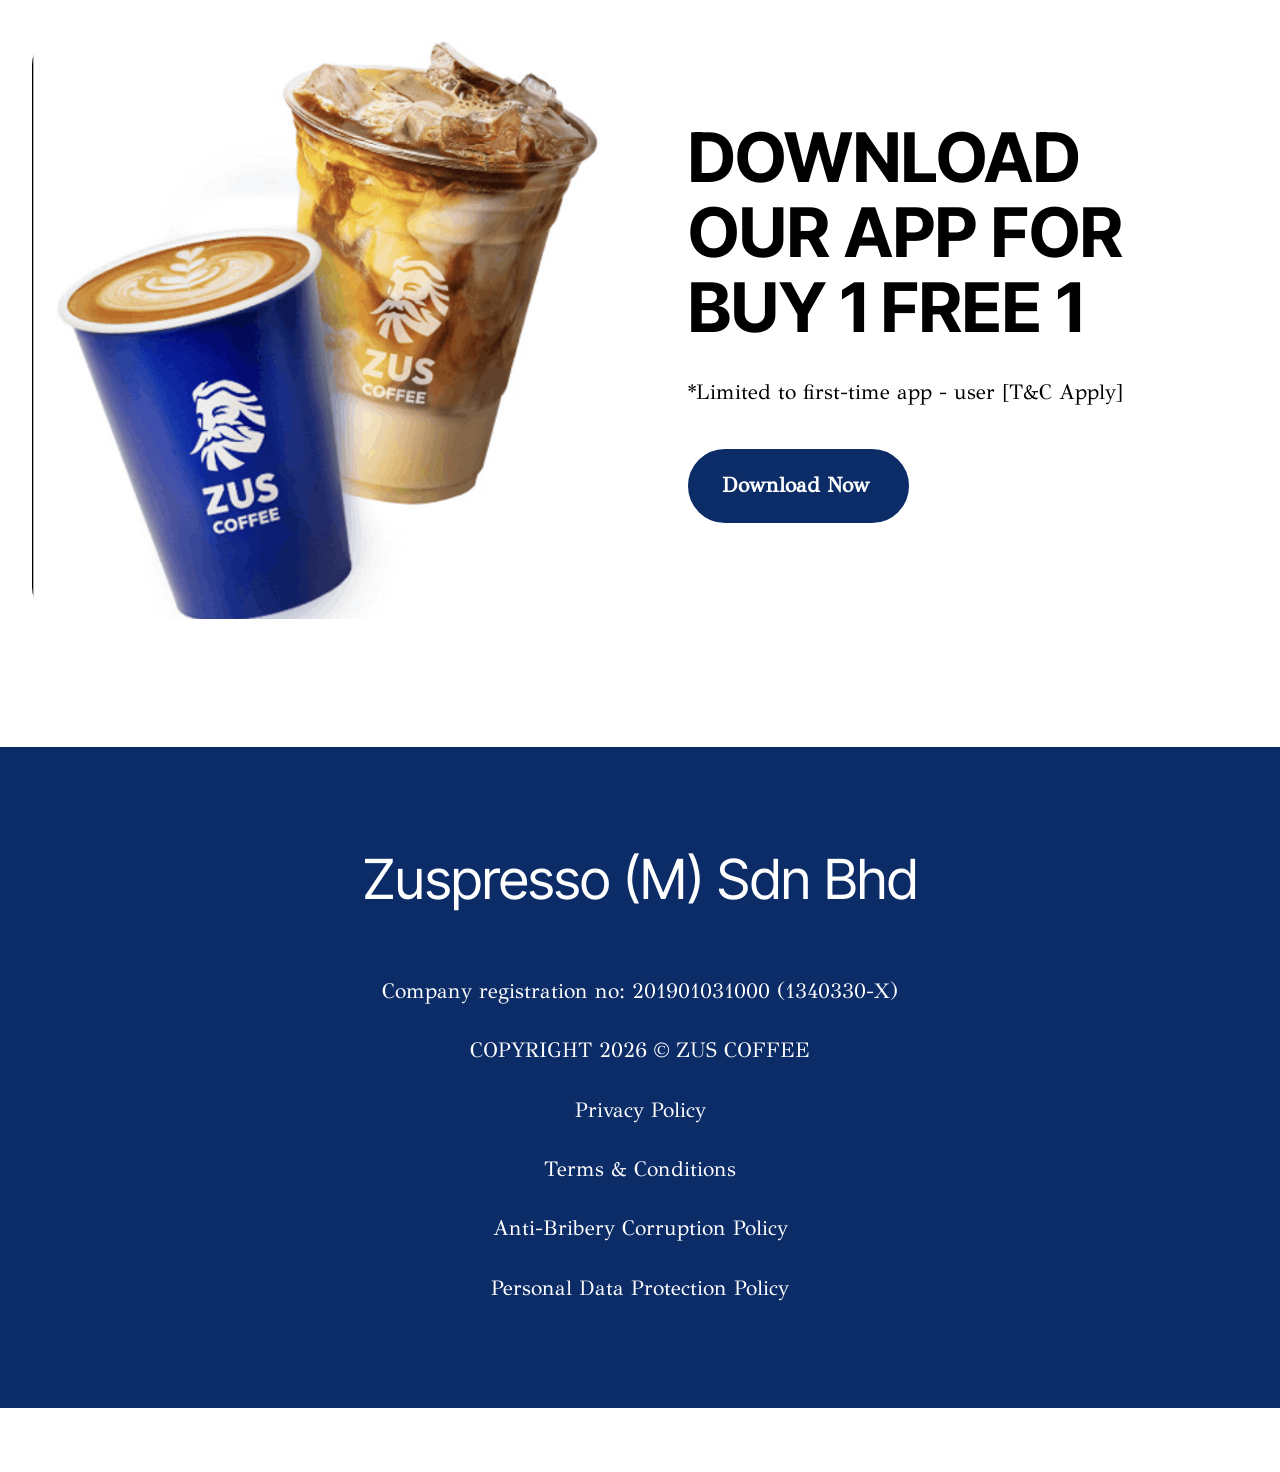
==== commit 28a5ff5f: "create github pages" ====
--- a/index.html
+++ b/index.html
@@ -26,7 +26,7 @@
   <noscript><link rel="stylesheet" href="https://fonts.googleapis.com/css?family=GFS+Didot:400&display=swap"></noscript>
   <link rel="preload" href="https://fonts.googleapis.com/css?family=Montserrat:100,200,300,400,500,600,700,800,900,100i,200i,300i,400i,500i,600i,700i,800i,900i&display=swap" as="style" onload="this.onload=null;this.rel='stylesheet'">
   <noscript><link rel="stylesheet" href="https://fonts.googleapis.com/css?family=Montserrat:100,200,300,400,500,600,700,800,900,100i,200i,300i,400i,500i,600i,700i,800i,900i&display=swap"></noscript>
-  <link rel="preload" as="style" href="assets/mobirise/css/mbr-additional.css?v=RXwiBL"><link rel="stylesheet" href="assets/mobirise/css/mbr-additional.css?v=RXwiBL" type="text/css">
+  <link rel="preload" as="style" href="assets/mobirise/css/mbr-additional.css?v=y0jFDf"><link rel="stylesheet" href="assets/mobirise/css/mbr-additional.css?v=y0jFDf" type="text/css">
 
   
   
@@ -79,7 +79,7 @@
 						<span class="p-2 mbr-iconfont mobi-mbri-shopping-cart mobi-mbri"></span>
 					</a>
 				</div>
-				<div class="navbar-buttons mbr-section-btn"><a class="btn btn-warning display-4" href="index.html#form02-6">Order Now&nbsp;</a></div>
+				<div class="navbar-buttons mbr-section-btn"><a class="btn btn-warning display-4" href="index.html#features017-2a">Order Now&nbsp;</a></div>
 			</div>
 		</div>
 	</nav>
@@ -236,7 +236,7 @@
 							<div class="item-content">
 								<h5 class="item-title mbr-fonts-style display-5"><strong>Grape Series</strong></h5>
 								
-								<p class="mbr-text mbr-fonts-style mt-3 display-7">Fizzy Grape Aloe<br>Velvet Grape Aloe<br><br>Cold&nbsp;<br>Less Sweet / Normal Sweet&nbsp; &nbsp;<br><br>&nbsp; &nbsp; &nbsp; &nbsp; &nbsp; &nbsp; &nbsp; &nbsp; &nbsp; &nbsp; &nbsp; &nbsp; &nbsp; &nbsp; &nbsp; &nbsp; &nbsp; &nbsp; &nbsp; &nbsp; &nbsp; &nbsp; &nbsp; &nbsp; &nbsp;&nbsp;</p>
+								<p class="mbr-text mbr-fonts-style mt-3 display-7">Fizzy Grape Aloe<br>Velvet Grape Aloe<br><br>Cold <br>Less Sweet / Normal Sweet&nbsp;&nbsp;<br><br>&nbsp;<br><br>&nbsp; &nbsp; &nbsp; &nbsp; &nbsp; &nbsp; &nbsp; &nbsp; &nbsp; &nbsp; &nbsp; &nbsp; &nbsp; &nbsp; &nbsp; &nbsp; &nbsp; &nbsp; &nbsp; &nbsp; &nbsp; &nbsp; &nbsp; &nbsp; &nbsp;&nbsp;</p>
 							</div>
 							<div class="mbr-section-btn item-footer mt-2"><a href="" class="btn item-btn btn-primary display-7" target="_blank">Buy Now</a></div>
 						</div>
@@ -252,9 +252,9 @@
 								</div>
 							</div>
 							<div class="item-content">
-								<h5 class="item-title mbr-fonts-style display-5"><strong>Matcha Latte</strong></h5>
+								<h5 class="item-title mbr-fonts-style display-5"><strong>White Peach Oolong</strong></h5>
 								
-								<p class="mbr-text mbr-fonts-style mt-3 display-7">Fresh Mlik &amp; Peach&nbsp; &nbsp; &nbsp; &nbsp; &nbsp; &nbsp; &nbsp; &nbsp; &nbsp; &nbsp; &nbsp; &nbsp; &nbsp; &nbsp; &nbsp; &nbsp; &nbsp; &nbsp; &nbsp; &nbsp; &nbsp; &nbsp; &nbsp; &nbsp; &nbsp; &nbsp; &nbsp; &nbsp; &nbsp; &nbsp; &nbsp; Cold/Hot<br>Less Sweet / Normal Sweet</p>
+								<p class="mbr-text mbr-fonts-style mt-3 display-7">Fresh Mlik &amp; Peach&nbsp;<br><br>Cold/Hot<br>Less Sweet / Normal Sweet&nbsp; &nbsp; &nbsp; &nbsp; &nbsp; &nbsp; &nbsp; &nbsp; &nbsp; &nbsp; &nbsp; &nbsp; &nbsp; &nbsp; &nbsp; &nbsp; &nbsp; &nbsp; &nbsp; &nbsp; &nbsp; &nbsp; &nbsp; &nbsp; &nbsp; &nbsp; &nbsp; &nbsp; &nbsp; &nbsp;&nbsp;</p>
 							</div>
 							<div class="mbr-section-btn item-footer mt-2"><a href="" class="btn item-btn btn-primary display-7" target="_blank">Buy Now</a></div>
 						</div>
@@ -269,7 +269,7 @@
 						<div class="item-content">
 							<h5 class="item-title mbr-fonts-style display-5"><strong>ZUS Gula Melaka</strong></h5>
 							
-							<p class="mbr-text mbr-fonts-style mt-3 display-7">Fresh Gula Melaka.&nbsp; &nbsp; &nbsp; &nbsp; &nbsp;<br><br> Cold</p>
+							<p class="mbr-text mbr-fonts-style mt-3 display-7">Fresh Gula Melaka.&nbsp; &nbsp; &nbsp; &nbsp; &nbsp;<br><br> Cold<br>Less Sweet / Normal Sweet</p>
 						</div>
 						<div class="mbr-section-btn item-footer mt-2"><a href="" class="btn item-btn btn-primary display-7" target="_blank">Buy Now</a></div>
 					</div>
@@ -298,7 +298,7 @@
         </div>
         <div class="row justify-content-center mt-4">
             <div class="col-lg-8 mx-auto mbr-form" data-form-type="formoid">
-                <form action="https://mobirise.eu/" method="POST" class="mbr-form form-with-styler" data-form-title="Form Name"><input type="hidden" name="email" data-form-email="true" value="3Kn4xkEjxWE0ghnXrXSi3EsMoBUeXYfFV1FivAhczh2yzGYNVKYnrnCJ22klKCnWlWVUMew+uGwtxB4IOqVDlnLlt8dPgPrkGjiRUPJqntt0uuHpjc2gG6f4uKuryd60">
+                <form action="https://mobirise.eu/" method="POST" class="mbr-form form-with-styler" data-form-title="Form Name"><input type="hidden" name="email" data-form-email="true" value="tr2URYKtbM7S8Cji25407UoLLUM/V3SMfhsIL+pImFlSICPLdLGlEg6azyDAUnGgaOg+SpmJ34oFVeU8dgo1mEuvzjWnM3/NLFS2zMgDRHp/mDaFim1JkEQvGj0pDUD2">
                     <div class="row">
                         <div hidden="hidden" data-form-alert="" class="alert alert-success col-12">Thanks for filling out the form!</div>
                         <div hidden="hidden" data-form-alert-danger="" class="alert alert-danger col-12">
@@ -360,7 +360,7 @@
             </div>
         </div>
     </div>
-</section><section class="display-7" style="padding: 0;align-items: center;justify-content: center;flex-wrap: wrap;    align-content: center;display: flex;position: relative;height: 4rem;"><a href="https://mobiri.se/4654936" style="flex: 1 1;height: 4rem;position: absolute;width: 100%;z-index: 1;"><img alt="" style="height: 4rem;" src="[data-uri]"></a><p style="margin: 0;text-align: center;" class="display-7">&#8204;</p><a style="z-index:1" href="https://mobirise.com/builder/no-code-website-builder.html">No Code Website Builder</a></section><script src="assets/bootstrap/js/bootstrap.bundle.min.js"></script>  <script src="assets/smoothscroll/smooth-scroll.js"></script>  <script src="assets/ytplayer/index.js"></script>  <script src="assets/dropdown/js/navbar-dropdown.js"></script>  <script src="assets/embla/embla.min.js"></script>  <script src="assets/embla/script.js"></script>  <script src="assets/theme/js/script.js"></script>  <script src="assets/formoid/formoid.min.js"></script>  
+</section><section class="display-7" style="padding: 0;align-items: center;justify-content: center;flex-wrap: wrap;    align-content: center;display: flex;position: relative;height: 4rem;"><a href="https://mobiri.se/4654936" style="flex: 1 1;height: 4rem;position: absolute;width: 100%;z-index: 1;"><img alt="" style="height: 4rem;" src="[data-uri]"></a><p style="margin: 0;text-align: center;" class="display-7">&#8204;</p><a style="z-index:1" href="https://mobirise.com/builder/ai-website-generator.html">AI Website Generator</a></section><script src="assets/bootstrap/js/bootstrap.bundle.min.js"></script>  <script src="assets/smoothscroll/smooth-scroll.js"></script>  <script src="assets/ytplayer/index.js"></script>  <script src="assets/dropdown/js/navbar-dropdown.js"></script>  <script src="assets/embla/embla.min.js"></script>  <script src="assets/embla/script.js"></script>  <script src="assets/theme/js/script.js"></script>  <script src="assets/formoid/formoid.min.js"></script>  
   
   
   <input name="animation" type="hidden">
